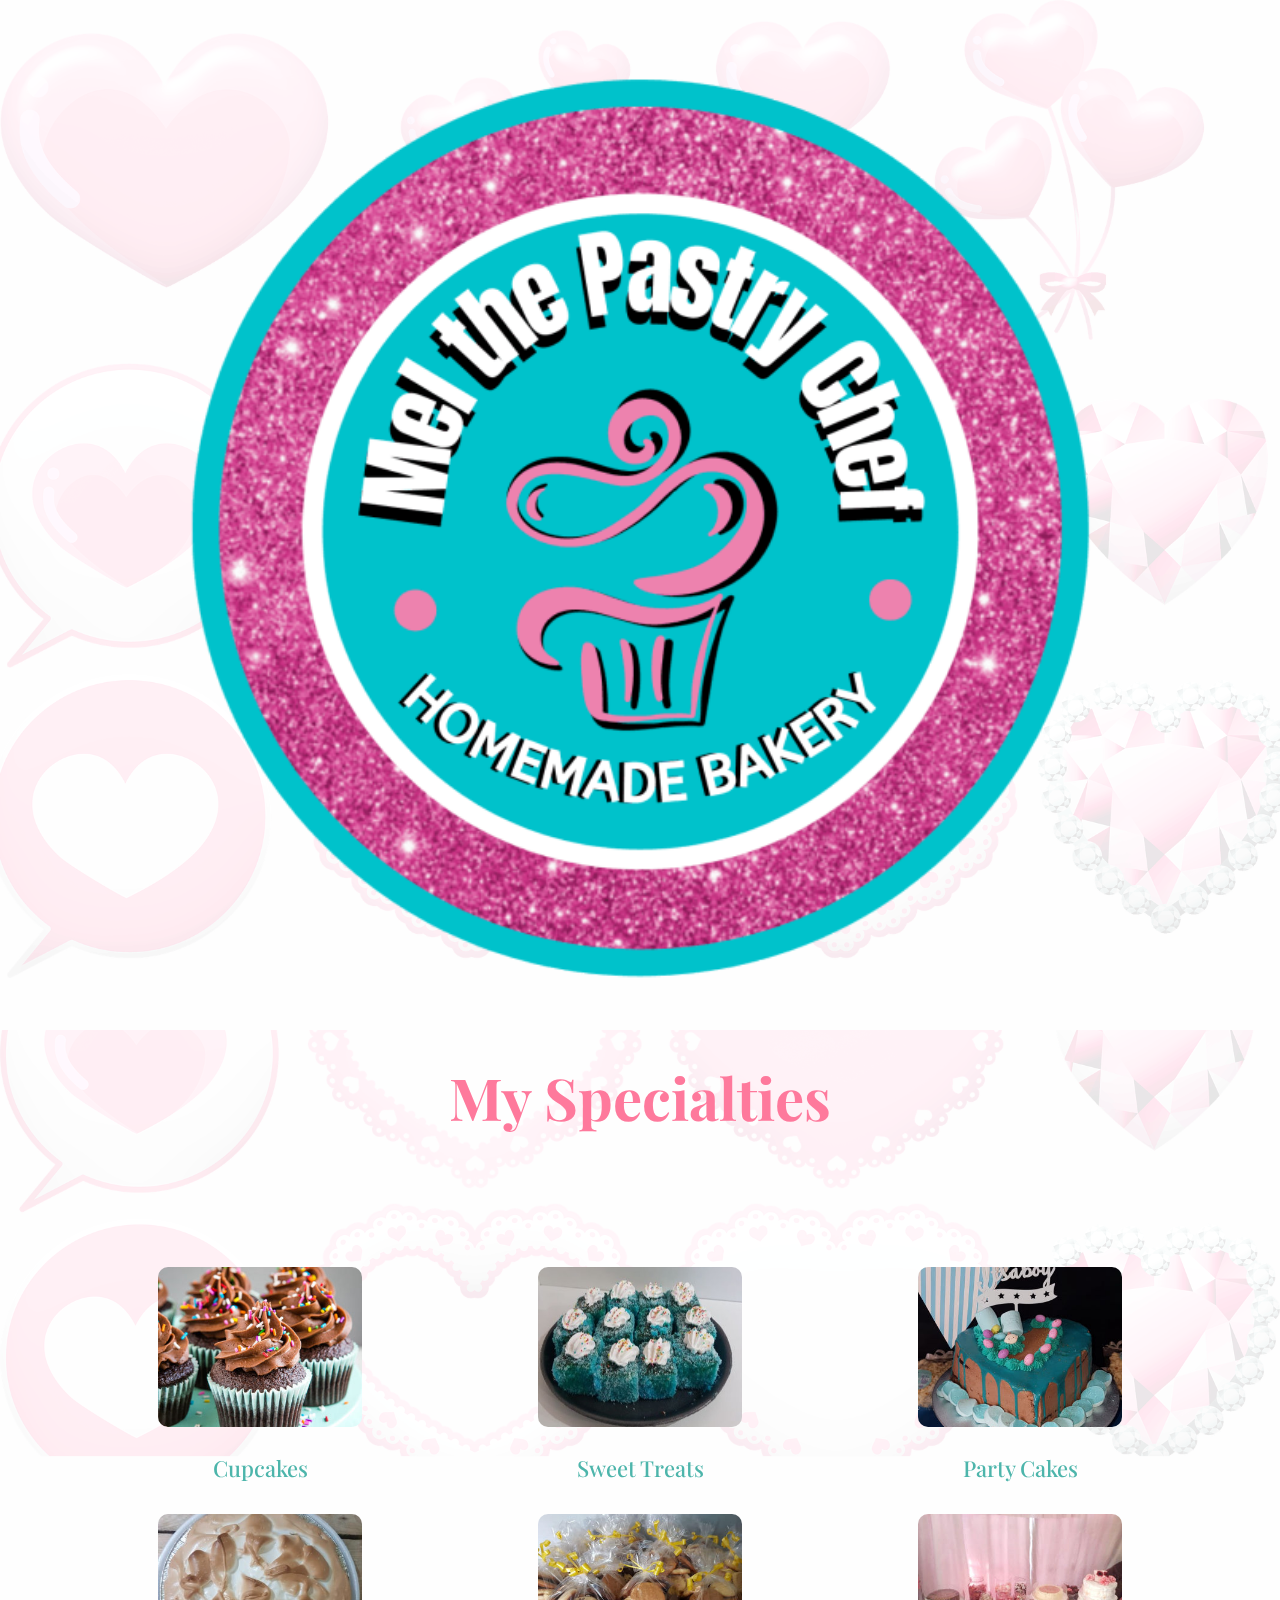
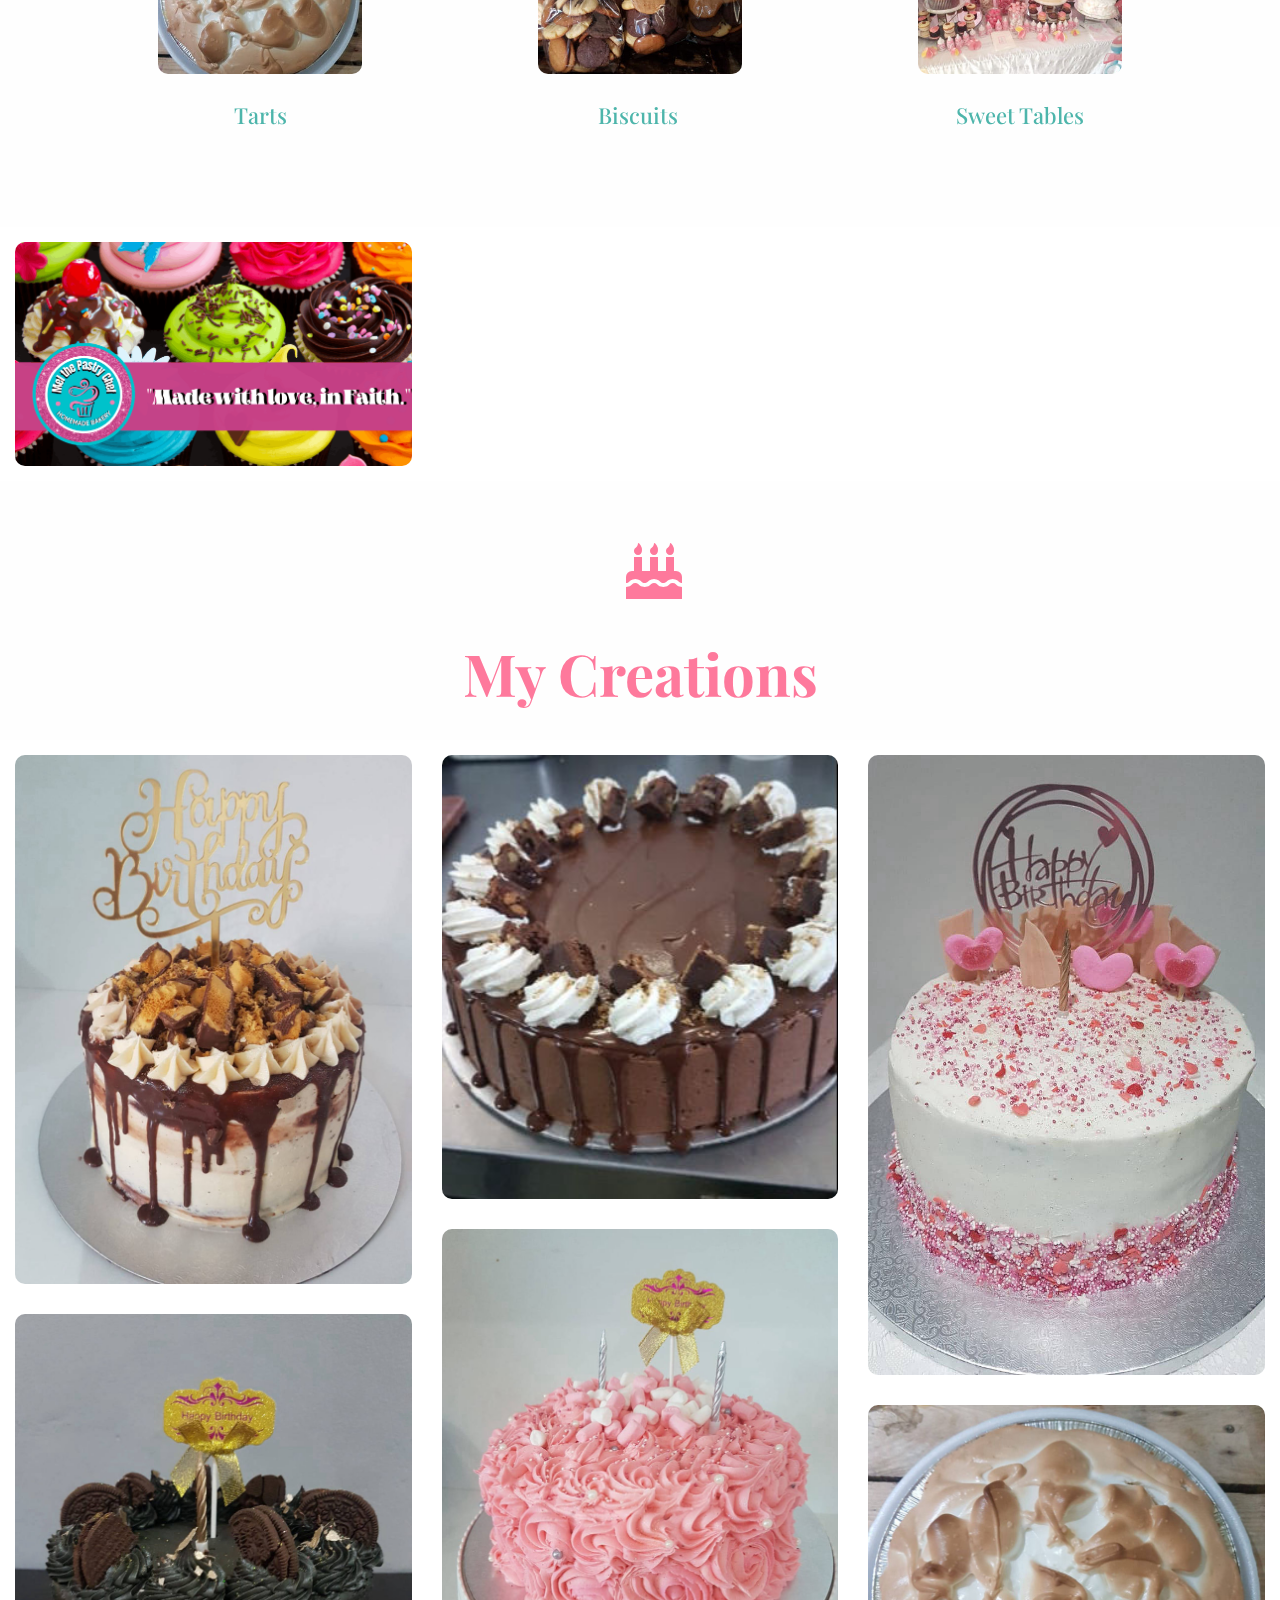
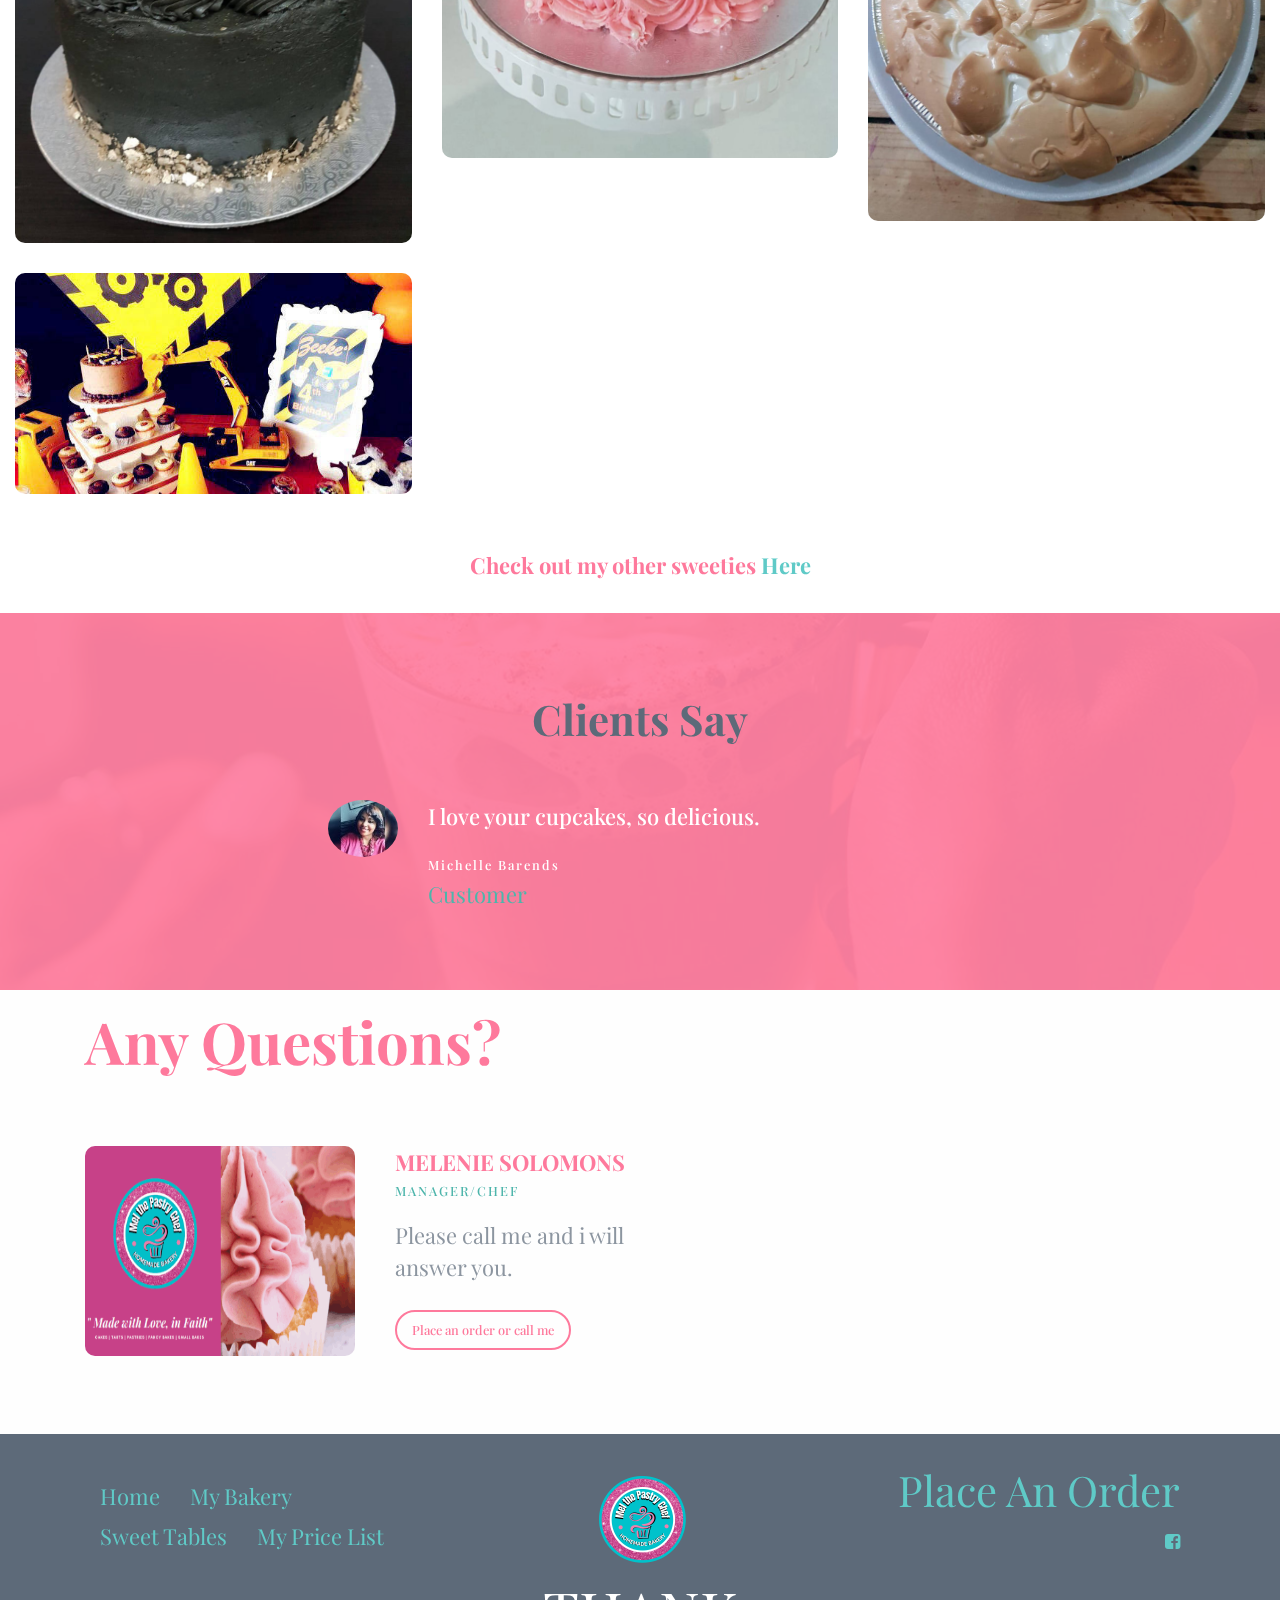
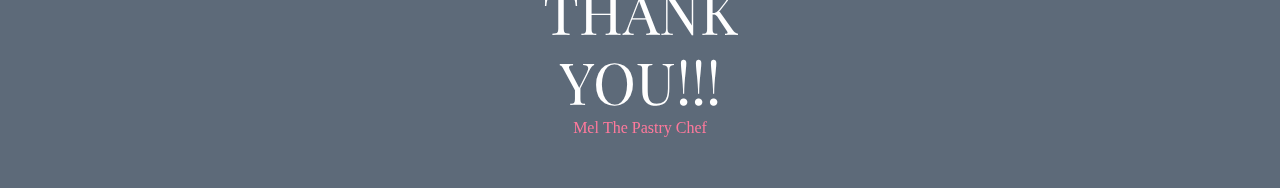
==== index.html @ 7ea0cb0a "Update" ====
<!DOCTYPE html>
<html  >
<head>
  
  <meta charset="UTF-8">
  <meta http-equiv="X-UA-Compatible" content="IE=edge">
  
  <meta name="viewport" content="width=device-width, initial-scale=1, minimum-scale=1">
  <link rel="shortcut icon" href="assets/images/mels-logo-transparent-128x128.png" type="image/x-icon">
  <meta name="description" content="">
  
  
  <title>Home</title>
  <link rel="stylesheet" href="assets/web/assets/mobirise-icons/mobirise-icons.css">
  <link rel="stylesheet" href="assets/font-awesome/css/font-awesome.css">
  <link rel="stylesheet" href="assets/tether/tether.min.css">
  <link rel="stylesheet" href="assets/bootstrap/css/bootstrap.min.css">
  <link rel="stylesheet" href="assets/bootstrap/css/bootstrap-grid.min.css">
  <link rel="stylesheet" href="assets/bootstrap/css/bootstrap-reboot.min.css">
  <link rel="stylesheet" href="assets/theme/css/style.css">
  <link rel="stylesheet" href="assets/gallery/style.css">
  <link rel="preload" as="style" href="assets/mobirise/css/mbr-additional.css"><link rel="stylesheet" href="assets/mobirise/css/mbr-additional.css" type="text/css">
  
  
  
  

</head>
<body>
  
  <section class="header5 cid-s9r1xsQvLA mbr-parallax-background" id="header5-4p">

    

    <div class="mbr-overlay" style="opacity: 0.9; background-color: rgb(255, 255, 255);">
    </div>

    <div class="container">
        <div class="row justify-content-center">
            <div class="col-lg-8 text-center">
                
                
            </div>
            <div class="col-lg-10 block__image">
                <img src="assets/images/mels-logo-transparent-2-578x578.png" alt="" title="">
            </div>
            
            
            
        </div>  
    </div>
                   
</section>

<section class="header8 cid-snheJAUJKy mbr-parallax-background" id="header8-6t">

    

    <div class="mbr-overlay" style="opacity: 0.9; background-color: rgb(255, 255, 255);">
    </div>

    <div class="container">
        <div class="row justify-content-center">
            <div class="col-lg-9 text-center">
                <h1 class="mbr-section-title mbr-bold mbr-fonts-style display-2">My Specialties</h1>
            </div>
            <div class="col-lg-9 text-center">
                
                
            </div>
        </div>
        <div class="row justify-content-center text-md-left bottom__block">
            
            
            
        <div class="col-md-4 d-flex flex-column bottom__card">
                
                <div class="image col-lg-8 col-8">
                        <img src="assets/images/img-20200805-wa0059-340x340.jpg" alt="" title="">
                </div>
                    
                <p class="mbr-text mx-auto mbr-fonts-style display-7">Cupcakes</p>
            </div><div class="col-md-4 d-flex flex-column bottom__card">
                
                <div class="image col-lg-8 col-8">
                        <img src="assets/images/img-20201028-wa0041-340x453.jpeg" alt="" title="">
                </div>
                    
                <p class="mbr-text mx-auto mbr-fonts-style display-7">Sweet Treats</p>
            </div><div class="col-md-4 d-flex flex-column bottom__card">
                
                <div class="image col-lg-8 col-8">
                        <img src="assets/images/img-20200817-wa0116-340x604.jpg" alt="" title="">
                </div>
                    
                <p class="mbr-text mx-auto mbr-fonts-style display-7">Party Cakes</p>
            </div><div class="col-md-4 d-flex flex-column bottom__card">
                
                <div class="image col-lg-8 col-8">
                        <img src="assets/images/img-20201028-wa0042-340x396.jpeg" alt="" title="">
                </div>
                    
                <p class="mbr-text mx-auto mbr-fonts-style display-7">Tarts</p>
            </div><div class="col-md-4 d-flex flex-column bottom__card">
                
                <div class="image col-lg-8 col-8">
                        <img src="assets/images/img-20200824-wa0085-2-340x340.jpg" alt="" title="">
                </div>
                    
                <p class="mbr-text mx-auto mbr-fonts-style display-7">Biscuits&nbsp;</p>
            </div><div class="col-md-4 d-flex flex-column bottom__card">
                
                <div class="image col-lg-8 col-8">
                        <img src="assets/images/20201018-205557-340x255.jpg" alt="" title="">
                </div>
                    
                <p class="mbr-text mx-auto mbr-fonts-style display-7">Sweet Tables</p>
            </div></div>
        
    </div> 
</section>

<section class="gallery1 mbr-gallery mbr-slider-carousel cid-snheTDNFhy" id="gallery1-6u">

    

    <div>
        <div><!-- Filter --><!-- Gallery --><div class="mbr-gallery-row"><div class="mbr-gallery-layout-default"><div><div><div class="mbr-gallery-item mbr-gallery-item--p4" data-video-url="false" data-tags="Awesome"><div href="#lb-gallery1-6u" data-slide-to="0" data-toggle="modal"><img src="assets/images/facebook-cover-page-2000x1127-800x451.png" alt="" title=""><span class="icon-focus"></span></div></div></div></div><div class="clearfix"></div></div></div><!-- Lightbox --><div data-app-prevent-settings="" class="mbr-slider modal fade carousel slide" tabindex="-1" data-keyboard="true" data-interval="false" id="lb-gallery1-6u"><div class="modal-dialog"><div class="modal-content"><div class="modal-body"><div class="carousel-inner"><div class="carousel-item active"><img src="assets/images/facebook-cover-page-2000x1127.png" alt="" title=""></div></div><a class="carousel-control carousel-control-prev" role="button" data-slide="prev" href="#lb-gallery1-6u"><span class="mbri-left mbr-iconfont" aria-hidden="true"></span><span class="sr-only">Previous</span></a><a class="carousel-control carousel-control-next" role="button" data-slide="next" href="#lb-gallery1-6u"><span class="mbri-right mbr-iconfont" aria-hidden="true"></span><span class="sr-only">Next</span></a><a class="close" href="#" role="button" data-dismiss="modal"><span class="sr-only">Close</span></a></div></div></div></div></div>
    </div>

</section>

<section class="content8 cid-rNOYpvxNPG mbr-parallax-background" id="content8-a">

    

    <div class="mbr-overlay" style="opacity: 0.9; background-color: rgb(255, 255, 255);">
    </div>

    <div class="container">
        <div class="row justify-content-center text-center">
           <div class="col-xl-7 col-lg-8 col-md-10 icons">
                  
                  
                  
              <span class="mbr-iconfont fa-birthday-cake fa" style="font-size: 56px; color: rgb(254, 121, 156); fill: rgb(254, 121, 156);"></span></div>
            <div class="col-xl-7 col-lg-8 col-md-10">
               <h2 class="mbr-section-title mbr-bold mbr-fonts-style display-2">My Creations</h2>
            </div>
            <div class="col-xl-7 col-lg-8 col-md-9 col-sm-10">
               
               </div>
            </div>
            </div>
</section>

<section class="gallery1 mbr-gallery mbr-slider-carousel cid-snhh8d9KJE" id="gallery1-6w">

    

    <div>
        <div><!-- Filter --><!-- Gallery --><div class="mbr-gallery-row"><div class="mbr-gallery-layout-default"><div><div><div class="mbr-gallery-item mbr-gallery-item--p4" data-video-url="false" data-tags="Awesome"><div href="#lb-gallery1-6w" data-slide-to="0" data-toggle="modal"><img src="assets/images/img-20201028-wa0005-960x1280-800x1067.jpg" alt="" title=""><span class="icon-focus"></span></div></div><div class="mbr-gallery-item mbr-gallery-item--p4" data-video-url="false" data-tags="Creative"><div href="#lb-gallery1-6w" data-slide-to="1" data-toggle="modal"><img src="assets/images/img-20200805-wa0064-325x578-325x364.jpeg" alt="" title=""><span class="icon-focus"></span></div></div><div class="mbr-gallery-item mbr-gallery-item--p4" data-video-url="false" data-tags="Animated"><div href="#lb-gallery1-6w" data-slide-to="2" data-toggle="modal"><img src="assets/images/20200902-151221-720x1126-720x1126.jpg" alt="" title=""><span class="icon-focus"></span></div></div><div class="mbr-gallery-item mbr-gallery-item--p4" data-video-url="false" data-tags="Awesome"><div href="#lb-gallery1-6w" data-slide-to="3" data-toggle="modal"><img src="assets/images/psx-20200916-90044-960x1280-800x1067.jpg" alt="" title=""><span class="icon-focus"></span></div></div><div class="mbr-gallery-item mbr-gallery-item--p4" data-video-url="false" data-tags="Awesome"><div href="#lb-gallery1-6w" data-slide-to="4" data-toggle="modal"><img src="assets/images/img-20201018-wa0017-960x1280-800x1067.jpg" alt="" title=""><span class="icon-focus"></span></div></div><div class="mbr-gallery-item mbr-gallery-item--p4" data-video-url="false" data-tags="Responsive"><div href="#lb-gallery1-6w" data-slide-to="5" data-toggle="modal"><img src="assets/images/img-20201028-wa0042-1-1098x1280-800x839.jpeg" alt="" title=""><span class="icon-focus"></span></div></div><div class="mbr-gallery-item mbr-gallery-item--p4" data-video-url="false" data-tags="Animated"><div href="#lb-gallery1-6w" data-slide-to="6" data-toggle="modal"><img src="assets/images/20201018-220717-540x302-540x302.jpg" alt="" title=""><span class="icon-focus"></span></div></div></div></div><div class="clearfix"></div></div></div><!-- Lightbox --><div data-app-prevent-settings="" class="mbr-slider modal fade carousel slide" tabindex="-1" data-keyboard="true" data-interval="false" id="lb-gallery1-6w"><div class="modal-dialog"><div class="modal-content"><div class="modal-body"><div class="carousel-inner"><div class="carousel-item active"><img src="assets/images/img-20201028-wa0005-960x1280.jpg" alt="" title=""></div><div class="carousel-item"><img src="assets/images/img-20200805-wa0064-325x578.jpeg" alt="" title=""></div><div class="carousel-item"><img src="assets/images/20200902-151221-720x1126.jpg" alt="" title=""></div><div class="carousel-item"><img src="assets/images/psx-20200916-90044-960x1280.jpg" alt="" title=""></div><div class="carousel-item"><img src="assets/images/img-20201018-wa0017-960x1280.jpg" alt="" title=""></div><div class="carousel-item"><img src="assets/images/img-20201028-wa0042-1-1098x1280.jpeg" alt="" title=""></div><div class="carousel-item"><img src="assets/images/20201018-220717-540x302.jpg" alt="" title=""></div></div><a class="carousel-control carousel-control-prev" role="button" data-slide="prev" href="#lb-gallery1-6w"><span class="mbri-left mbr-iconfont" aria-hidden="true"></span><span class="sr-only">Previous</span></a><a class="carousel-control carousel-control-next" role="button" data-slide="next" href="#lb-gallery1-6w"><span class="mbri-right mbr-iconfont" aria-hidden="true"></span><span class="sr-only">Next</span></a><a class="close" href="#" role="button" data-dismiss="modal"><span class="sr-only">Close</span></a></div></div></div></div></div>
    </div>

</section>

<section class="content8 cid-s6PuOpYu14" id="content8-1a">

    

    

    <div class="container">
        <div class="row justify-content-center text-center">
           
            <div class="col-xl-7 col-lg-8 col-md-10">
               <h2 class="mbr-section-title mbr-bold mbr-fonts-style display-7">Check out my other sweeties <a href="andromo://website_1611753900_9abc72b048" class="text-primary"><strong>Here</strong></a></h2>
            </div>
            <div class="col-xl-7 col-lg-8 col-md-9 col-sm-10">
               
               </div>
            </div>
            </div>
</section>

<section class="testimonial1 cid-rNPdInuBLE" id="testimonials1-g">

    

    <div class="mbr-overlay" style="opacity: 0.9; background-color: rgb(254, 121, 156);">
    </div>
    <div class="container">
        <div class="row justify-content-center">
            <div class="col-xl-10 text-center">
                <h2 class="mbr-section-title mbr-bold mbr-fonts-style display-5">Clients Say</h2>
                </div>
                <div class="col-lg-10 col-sm-10">
                <div class="row justify-content-center text-center">        
                        <div class="col-xl-1"></div>
                        <div class="image col-lg-1">
                            <img src="assets/images/56314687-10210676936118101-1839309784482840576-o-2-140x140.jpeg" alt="" title="">
                        </div>
                        <div class="content__block text-lg-left col-md-10 col-lg-8 col-sm-10">
                            <p class="mbr-text mbr-fonts-style display-7">I love your cupcakes, so delicious.</p>
                            <p class="signature ls2fw500 mbr-fonts-style display-4">Michelle Barends</p>
                            <p class="company mbr-fonts-style display-7">Customer</p>
                        </div>
                        
                    
                        
                        
                        
                        
                    
                        
                           
                    
                    </div>
                </div>
            </div>
        </div>
</section>

<section class="shop5 cid-s69Mf3nE10 mbr-parallax-background" id="shop5-e">

    

    <div class="mbr-overlay" style="opacity: 0.9; background-color: rgb(255, 255, 255);">
    </div>

    <div class="container">
       <h2 class="mbr-section-title mbr-bold mbr-fonts-style display-2">Any Questions?</h2>
        <div class="row align-items-start align-items-lg-stretch wrapper__products">
            
            <div class="col-xl-6 col-lg-10 col-md-6 col-12 d-lg-flex align-items-stretch block__product">
                <div class="image align-self-start">
                     <a href="index.html"><img src="assets/images/chrome-bjos2vfiq0-400x236.png" alt="" title=""></a>
                </div>
                <div class="block__content">
                    <p class="title__block mbr-fonts-style display-7">MELENIE SOLOMONS</p>
                    <p class="price__block mbr-medium mbr-fonts-style display-4">MANAGER/CHEF</p>
               <p class="mbr-text mbr-fonts-style display-7">Please call me and i will answer you. </p>
                 <div class="mbr-section-btn"><a class="btn btn-sm btn-secondary-outline display-4" href="andromo://htmlarchive_1611753900_795aa8c43f">Place an order or call me</a></div>
                </div>
               </div></div>
        </div>
</section>

<section class="footer1 cid-snhlh0oEA9" id="footer1-7a">

    

    

    <div class="container">
        <div class="row justify-content-between align-items-center wrapper">
            <div class="col-lg-4 col-sm-6 text-sm-right text-lg-left order-1 order-lg-0">
                <ul class="foot__menu justify-content-center justify-content-sm-start">
                    
                    
                    
                <li class="menu__items mbr-fonts-style display-7"><a href="andromo://website_1611753900_e63d7b6ba2" class="text-primary">Home</a></li><li class="menu__items mbr-fonts-style display-7"><a href="andromo://website_1611753900_9abc72b048" class="text-primary">My Bakery</a></li><li class="menu__items mbr-fonts-style display-7"><a href="andromo://website_1611753900_d4e80dd1b2" class="text-primary">Sweet Tables</a></li><li class="menu__items mbr-fonts-style display-7"><a href="andromo://website_1611753900_255be18b83" class="text-primary">My Price List</a></li></ul>
            </div>
            <div class="mb-lg-0 col-lg-auto order-0 text-center brand">
               
                 <a href="index.html"><img class="logo__image" src="assets/images/mels-logo-transparent-200x200.png" alt="" title=""></a>
            </div>
            <div class="col-lg-4 col-sm-6 text-center text-sm-left text-lg-right order-2 order-lg-0">
                  <p class="menu__items mbr-fonts-style display-5"><a href="andromo://htmlarchive_1611753900_795aa8c43f" class="text-primary">Place An Order</a><a href="page1.html"><br></a></p>
                <div class="social">
                    
                    
                    
                <a href="andromo://facebook_1611753900_1b559fe501"><span class="mbr-iconfont fa-facebook-square fa" style=""></span></a></div>
            </div>
        </div>
        <div class="row justify-content-center">
            <div class="col-xl-4 col-lg-5 col-md-6 col-sm-8 text-center privacy ">
               <p class="mbr-text mbr-fonts-style display-2">THANK YOU!!!</p><p><a href="index.html"></a><strong><a href="andromo://about_1611753900_6a3b22f623" class="text-secondary text-primary">Mel&nbsp;The Pastry Chef</a></strong></p><p></p>
            </div>
        </div>
                
       </div>
</section>


<script src="assets/web/assets/jquery/jquery.min.js"></script>
  <script src="assets/popper/popper.min.js"></script>
  <script src="assets/tether/tether.min.js"></script>
  <script src="assets/bootstrap/js/bootstrap.min.js"></script>
  <script src="assets/smoothscroll/smooth-scroll.js"></script>
  <script src="assets/parallax/jarallax.min.js"></script>
  <script src="assets/playervimeo/vimeo_player.js"></script>
  <script src="assets/masonry/masonry.pkgd.min.js"></script>
  <script src="assets/imagesloaded/imagesloaded.pkgd.min.js"></script>
  <script src="assets/bootstrapcarouselswipe/bootstrap-carousel-swipe.js"></script>
  <script src="assets/vimeoplayer/jquery.mb.vimeo_player.js"></script>
  <script src="assets/mbr-switch-arrow/mbr-switch-arrow.js"></script>
  <script src="assets/theme/js/script.js"></script>
  <script src="assets/gallery/player.min.js"></script>
  <script src="assets/gallery/script.js"></script>
  <script src="assets/slidervideo/script.js"></script>
  
  
  

</body>
</html>
---- assets/web/assets/mobirise-icons/mobirise-icons.css ----
@font-face {
  font-family: 'MobiriseIcons';
  src:  url('mobirise-icons.eot?spat4u');
  src:  url('mobirise-icons.eot?spat4u#iefix') format('embedded-opentype'),
    url('mobirise-icons.ttf?spat4u') format('truetype'),
    url('mobirise-icons.woff?spat4u') format('woff'),
    url('mobirise-icons.svg?spat4u#MobiriseIcons') format('svg');
  font-weight: normal;
  font-style: normal;
  font-display: swap;
}

[class^="mbri-"], [class*=" mbri-"] {
  /* use !important to prevent issues with browser extensions that change fonts */
  font-family: MobiriseIcons !important;
  speak: none;
  font-style: normal;
  font-weight: normal;
  font-variant: normal;
  text-transform: none;
  line-height: 1;

  /* Better Font Rendering =========== */
  -webkit-font-smoothing: antialiased;
  -moz-osx-font-smoothing: grayscale;
}

.mbri-add-submenu:before {
  content: "\e900";
}
.mbri-alert:before {
  content: "\e901";
}
.mbri-align-center:before {
  content: "\e902";
}
.mbri-align-justify:before {
  content: "\e903";
}
.mbri-align-left:before {
  content: "\e904";
}
.mbri-align-right:before {
  content: "\e905";
}
.mbri-android:before {
  content: "\e906";
}
.mbri-apple:before {
  content: "\e907";
}
.mbri-arrow-down:before {
  content: "\e908";
}
.mbri-arrow-next:before {
  content: "\e909";
}
.mbri-arrow-prev:before {
  content: "\e90a";
}
.mbri-arrow-up:before {
  content: "\e90b";
}
.mbri-bold:before {
  content: "\e90c";
}
.mbri-bookmark:before {
  content: "\e90d";
}
.mbri-bootstrap:before {
  content: "\e90e";
}
.mbri-briefcase:before {
  content: "\e90f";
}
.mbri-browse:before {
  content: "\e910";
}
.mbri-bulleted-list:before {
  content: "\e911";
}
.mbri-calendar:before {
  content: "\e912";
}
.mbri-camera:before {
  content: "\e913";
}
.mbri-cart-add:before {
  content: "\e914";
}
.mbri-cart-full:before {
  content: "\e915";
}
.mbri-cash:before {
  content: "\e916";
}
.mbri-change-style:before {
  content: "\e917";
}
.mbri-chat:before {
  content: "\e918";
}
.mbri-clock:before {
  content: "\e919";
}
.mbri-close:before {
  content: "\e91a";
}
.mbri-cloud:before {
  content: "\e91b";
}
.mbri-code:before {
  content: "\e91c";
}
.mbri-contact-form:before {
  content: "\e91d";
}
.mbri-credit-card:before {
  content: "\e91e";
}
.mbri-cursor-click:before {
  content: "\e91f";
}
.mbri-cust-feedback:before {
  content: "\e920";
}
.mbri-database:before {
  content: "\e921";
}
.mbri-delivery:before {
  content: "\e922";
}
.mbri-desktop:before {
  content: "\e923";
}
.mbri-devices:before {
  content: "\e924";
}
.mbri-down:before {
  content: "\e925";
}
.mbri-download:before {
  content: "\e989";
}
.mbri-drag-n-drop:before {
  content: "\e927";
}
.mbri-drag-n-drop2:before {
  content: "\e928";
}
.mbri-edit:before {
  content: "\e929";
}
.mbri-edit2:before {
  content: "\e92a";
}
.mbri-error:before {
  content: "\e92b";
}
.mbri-extension:before {
  content: "\e92c";
}
.mbri-features:before {
  content: "\e92d";
}
.mbri-file:before {
  content: "\e92e";
}
.mbri-flag:before {
  content: "\e92f";
}
.mbri-folder:before {
  content: "\e930";
}
.mbri-gift:before {
  content: "\e931";
}
.mbri-github:before {
  content: "\e932";
}
.mbri-globe:before {
  content: "\e933";
}
.mbri-globe-2:before {
  content: "\e934";
}
.mbri-growing-chart:before {
  content: "\e935";
}
.mbri-hearth:before {
  content: "\e936";
}
.mbri-help:before {
  content: "\e937";
}
.mbri-home:before {
  content: "\e938";
}
.mbri-hot-cup:before {
  content: "\e939";
}
.mbri-idea:before {
  content: "\e93a";
}
.mbri-image-gallery:before {
  content: "\e93b";
}
.mbri-image-slider:before {
  content: "\e93c";
}
.mbri-info:before {
  content: "\e93d";
}
.mbri-italic:before {
  content: "\e93e";
}
.mbri-key:before {
  content: "\e93f";
}
.mbri-laptop:before {
  content: "\e940";
}
.mbri-layers:before {
  content: "\e941";
}
.mbri-left-right:before {
  content: "\e942";
}
.mbri-left:before {
  content: "\e943";
}
.mbri-letter:before {
  content: "\e944";
}
.mbri-like:before {
  content: "\e945";
}
.mbri-link:before {
  content: "\e946";
}
.mbri-lock:before {
  content: "\e947";
}
.mbri-login:before {
  content: "\e948";
}
.mbri-logout:before {
  content: "\e949";
}
.mbri-magic-stick:before {
  content: "\e94a";
}
.mbri-map-pin:before {
  content: "\e94b";
}
.mbri-menu:before {
  content: "\e94c";
}
.mbri-mobile:before {
  content: "\e94d";
}
.mbri-mobile2:before {
  content: "\e94e";
}
.mbri-mobirise:before {
  content: "\e94f";
}
.mbri-more-horizontal:before {
  content: "\e950";
}
.mbri-more-vertical:before {
  content: "\e951";
}
.mbri-music:before {
  content: "\e952";
}
.mbri-new-file:before {
  content: "\e953";
}
.mbri-numbered-list:before {
  content: "\e954";
}
.mbri-opened-folder:before {
  content: "\e955";
}
.mbri-pages:before {
  content: "\e956";
}
.mbri-paper-plane:before {
  content: "\e957";
}
.mbri-paperclip:before {
  content: "\e958";
}
.mbri-photo:before {
  content: "\e959";
}
.mbri-photos:before {
  content: "\e95a";
}
.mbri-pin:before {
  content: "\e95b";
}
.mbri-play:before {
  content: "\e95c";
}
.mbri-plus:before {
  content: "\e95d";
}
.mbri-preview:before {
  content: "\e95e";
}
.mbri-print:before {
  content: "\e95f";
}
.mbri-protect:before {
  content: "\e960";
}
.mbri-question:before {
  content: "\e961";
}
.mbri-quote-left:before {
  content: "\e962";
}
.mbri-quote-right:before {
  content: "\e963";
}
.mbri-refresh:before {
  content: "\e964";
}
.mbri-responsive:before {
  content: "\e965";
}
.mbri-right:before {
  content: "\e966";
}
.mbri-rocket:before {
  content: "\e967";
}
.mbri-sad-face:before {
  content: "\e968";
}
.mbri-sale:before {
  content: "\e969";
}
.mbri-save:before {
  content: "\e96a";
}
.mbri-search:before {
  content: "\e96b";
}
.mbri-setting:before {
  content: "\e96c";
}
.mbri-setting2:before {
  content: "\e96d";
}
.mbri-setting3:before {
  content: "\e96e";
}
.mbri-share:before {
  content: "\e96f";
}
.mbri-shopping-bag:before {
  content: "\e970";
}
.mbri-shopping-basket:before {
  content: "\e971";
}
.mbri-shopping-cart:before {
  content: "\e972";
}
.mbri-sites:before {
  content: "\e973";
}
.mbri-smile-face:before {
  content: "\e974";
}
.mbri-speed:before {
  content: "\e975";
}
.mbri-star:before {
  content: "\e976";
}
.mbri-success:before {
  content: "\e977";
}
.mbri-sun:before {
  content: "\e978";
}
.mbri-sun2:before {
  content: "\e979";
}
.mbri-tablet:before {
  content: "\e97a";
}
.mbri-tablet-vertical:before {
  content: "\e97b";
}
.mbri-target:before {
  content: "\e97c";
}
.mbri-timer:before {
  content: "\e97d";
}
.mbri-to-ftp:before {
  content: "\e97e";
}
.mbri-to-local-drive:before {
  content: "\e97f";
}
.mbri-touch-swipe:before {
  content: "\e980";
}
.mbri-touch:before {
  content: "\e981";
}
.mbri-trash:before {
  content: "\e982";
}
.mbri-underline:before {
  content: "\e983";
}
.mbri-unlink:before {
  content: "\e984";
}
.mbri-unlock:before {
  content: "\e985";
}
.mbri-up-down:before {
  content: "\e986";
}
.mbri-up:before {
  content: "\e987";
}
.mbri-update:before {
  content: "\e988";
}
.mbri-upload:before {
 content: "\e926"; 
}
.mbri-user:before {
  content: "\e98a";
}
.mbri-user2:before {
  content: "\e98b";
}
.mbri-users:before {
  content: "\e98c";
}
.mbri-video:before {
  content: "\e98d";
}
.mbri-video-play:before {
  content: "\e98e";
}
.mbri-watch:before {
  content: "\e98f";
}
.mbri-website-theme:before {
  content: "\e990";
}
.mbri-wifi:before {
  content: "\e991";
}
.mbri-windows:before {
  content: "\e992";
}
.mbri-zoom-out:before {
  content: "\e993";
}
.mbri-redo:before {
  content: "\e994";
}
.mbri-undo:before {
  content: "\e995";
}
---- assets/theme/css/style.css ----
/*!
 * Mobirise v4 theme (https://mobirise.com/)
 * Copyright 2017 Mobirise
 */
section {
  background-color: #eeeeee; }

section,
.container,
.container-fluid {
  position: relative;
  word-wrap: break-word; }

.form-control:focus {
  box-shadow: none; }

:focus {
  outline: none; }

@media (min-width: 992px) {
  .container-fluid {
    padding-left: 3rem !important;
    padding-right: 3rem !important; } }

@media (max-width: 992px) {
  .md-pb {
    padding-bottom: 2rem !important; } }
a {
  transition: color 0.25s; }

a.mbr-iconfont:hover {
  text-decoration: none; }

.article .lead p,
.article .lead ul,
.article .lead ol,
.article .lead pre,
.article .lead blockquote {
  margin-bottom: 0; }

a {
  font-style: normal;
  font-weight: 400;
  cursor: pointer; }
  a, a:hover {
    text-decoration: none; }

figure {
  margin-bottom: 0; }

body {
  color: #202020;
  font-weight: 400; }

h1,
h2,
h3,
h4,
h5,
h6,
.h1,
.h2,
.h3,
.h4,
.h5,
.h6,
.display-1,
.display-2,
.display-3,
.display-4 {
  line-height: 1;
  word-break: break-word;
  word-wrap: break-word; }

b,
strong {
  font-weight: bold; }

blockquote {
  padding: 10px 0 10px 20px;
  position: relative;
  border-left: 2px solid;
  border-color: #202020; }

input:-webkit-autofill, input:-webkit-autofill:hover, input:-webkit-autofill:focus, input:-webkit-autofill:active {
  transition-delay: 9999s;
  transition-property: background-color, color; }

textarea[type="hidden"] {
  display: none; }

body {
  position: relative; }

section {
  background-position: 50% 50%;
  background-repeat: no-repeat;
  background-size: cover;
  overflow: hidden; }
  section .mbr-background-video,
  section .mbr-background-video-preview {
    position: absolute;
    bottom: 0;
    left: 0;
    right: 0;
    top: 0; }

.hidden {
  visibility: hidden; }

.mbr-z-index20 {
  z-index: 20; }

/*! Base colors */
.mbr-white {
  color: #ffffff; }

.mbr-black {
  color: #343434; }

.mbr-bg-white {
  background-color: #ffffff; }

.mbr-bg-black {
  background-color: #000000; }

/*! Text-aligns */
.align-left {
  text-align: left; }

.align-center {
  text-align: center; }

.align-right {
  text-align: right; }

@media (max-width: 767px) {
  .align-left,
  .align-center,
  .align-right,
  .mbr-section-btn,
  .mbr-section-title {
    text-align: center; } }
/*! Font-weight  */
.mbr-light {
  font-weight: 300 !important; }

.mbr-regular {
  font-weight: 400 !important; }

.mbr-medium {
  font-weight: 500 !important; }

.mbr-bold {
  font-weight: 700 !important; }

/*! Media  */
.media-size-item {
  -webkit-flex: 1 1 auto;
  -moz-flex: 1 1 auto;
  -ms-flex: 1 1 auto;
  -o-flex: 1 1 auto;
  flex: 1 1 auto; }

.media-content {
  -webkit-flex-basis: 100%;
  flex-basis: 100%; }

.media-container-row {
  display: -ms-flexbox;
  display: -webkit-flex;
  display: flex;
  -webkit-flex-direction: row;
  -ms-flex-direction: row;
  flex-direction: row;
  -webkit-flex-wrap: wrap;
  -ms-flex-wrap: wrap;
  flex-wrap: wrap;
  -webkit-justify-content: center;
  -ms-flex-pack: center;
  justify-content: center;
  -webkit-align-content: center;
  -ms-flex-line-pack: center;
  align-content: center;
  -webkit-align-items: flex-start;
  -ms-flex-align: flex-start;
  align-items: flex-start; }
  .media-container-row .media-size-item {
    width: 400px; }

.media-container-column {
  display: -ms-flexbox;
  display: -webkit-flex;
  display: flex;
  -webkit-flex-direction: column;
  -ms-flex-direction: column;
  flex-direction: column;
  -webkit-flex-wrap: wrap;
  -ms-flex-wrap: wrap;
  flex-wrap: wrap;
  -webkit-justify-content: center;
  -ms-flex-pack: center;
  justify-content: center;
  -webkit-align-content: center;
  -ms-flex-line-pack: center;
  align-content: center;
  -webkit-align-items: stretch;
  -ms-flex-align: stretch;
  align-items: stretch; }
  .media-container-column > * {
    width: 100%; }

@media (min-width: 992px) {
  .media-container-row {
    -webkit-flex-wrap: nowrap;
    -ms-flex-wrap: nowrap;
    flex-wrap: nowrap; } }
figure {
  overflow: hidden; }

figure[mbr-media-size] {
  transition: width 0.1s; }

.mbr-figure img,
.mbr-figure iframe {
  display: block;
  width: 100%; }

.card {
  background-color: transparent;
  border: none; }

.card-box {
  width: 100%; }

.card-img {
  text-align: center;
  flex-shrink: 0;
  -webkit-flex-shrink: 0; }

.media {
  max-width: 100%;
  margin: 0 auto; }

.mbr-figure {
  -ms-flex-item-align: center;
  -ms-grid-row-align: center;
  -webkit-align-self: center;
  align-self: center; }

.media-container > div {
  max-width: 100%; }

.mbr-figure img,
.card-img img {
  width: 100%; }

@media (max-width: 991px) {
  .media-size-item {
    width: auto !important; }

  .media {
    width: auto; }

  .mbr-figure {
    width: 100% !important; } }
/*! Buttons */
.mbr-section-btn {
  margin-left: -0.8rem;
  margin-right: -0.8rem;
  font-size: 0; }

nav .mbr-section-btn {
  margin-left: 0rem;
  margin-right: 0rem; }

/*! Btn icon margin */
.btn .mbr-iconfont,
.btn.btn-sm .mbr-iconfont {
  cursor: pointer;
  margin-right: -0.5rem;
  padding-left: 10px; }

.btn.btn-md .mbr-iconfont,
.btn.btn-md .mbr-iconfont {
  margin-right: 0.8rem; }

[type="submit"] {
  -webkit-appearance: none; }

/*! Full-screen */
.mbr-fullscreen .mbr-overlay {
  min-height: 100vh; }

.mbr-fullscreen {
  display: flex;
  display: -webkit-flex;
  display: -moz-flex;
  display: -ms-flex;
  display: -o-flex;
  align-items: center;
  -webkit-align-items: center;
  min-height: 100vh;
  padding-top: 3rem;
  padding-bottom: 3rem; }

/*! Map */
.map {
  height: 25rem;
  position: relative; }
  .map iframe {
    width: 100%;
    height: 100%; }

/* Form */
.form-asterisk {
  font-family: initial;
  position: absolute;
  top: -2px;
  font-weight: normal; }

/*! Scroll to top arrow */
.mbr-arrow-up {
  bottom: 25px;
  right: 90px;
  position: fixed;
  text-align: right;
  z-index: 5000;
  color: #ffffff;
  font-size: 32px;
  transform: rotate(180deg);
  -webkit-transform: rotate(180deg); }

.mbr-arrow-up a {
  background: rgba(0, 0, 0, 0.2);
  border-radius: 3px;
  color: #fff;
  display: inline-block;
  height: 50px;
  width: 50px;
  outline-style: none !important;
  position: relative;
  text-decoration: none;
  transition: all 0.3s ease-in-out;
  cursor: pointer;
  text-align: center; }
  .mbr-arrow-up a:hover {
    background-color: rgba(0, 0, 0, 0.4); }
  .mbr-arrow-up a i {
    line-height: 50px; }

.mbr-arrow-up-icon {
  display: block;
  color: #fff; }

.mbr-arrow-up-icon::before {
  content: "\203a";
  display: inline-block;
  font-family: serif;
  font-size: 32px;
  line-height: 1;
  font-style: normal;
  position: relative;
  top: 6px;
  left: -4px;
  -webkit-transform: rotate(-90deg);
  transform: rotate(-90deg); }

/*! Arrow Down */
.mbr-arrow {
  position: absolute;
  bottom: 45px;
  left: 140%;
  width: 60px;
  height: 60px;
  cursor: pointer;
  background-color: rgba(80, 80, 80, 0.5);
  border-radius: 50%;
  -webkit-transform: translateX(-50%);
  transform: translateX(-50%); }
  .mbr-arrow > a {
    display: inline-block;
    text-decoration: none;
    outline-style: none;
    -webkit-animation: arrowdown 1.7s ease-in-out infinite;
    animation: arrowdown 1.7s ease-in-out infinite; }
    .mbr-arrow > a > i {
      position: absolute;
      top: -2px;
      left: 15px;
      font-size: 2rem; }

@keyframes arrowdown {
  0% {
    transform: translateY(0px);
    -webkit-transform: translateY(0px); }
  50% {
    transform: translateY(-5px);
    -webkit-transform: translateY(-5px); }
  100% {
    transform: translateY(0px);
    -webkit-transform: translateY(0px); } }
@-webkit-keyframes arrowdown {
  0% {
    transform: translateY(0px);
    -webkit-transform: translateY(0px); }
  50% {
    transform: translateY(-5px);
    -webkit-transform: translateY(-5px); }
  100% {
    transform: translateY(0px);
    -webkit-transform: translateY(0px); } }
@media (max-width: 500px) {
  .mbr-arrow-up {
    left: 50%;
    right: auto;
    transform: translateX(-50%) rotate(180deg);
    -webkit-transform: translateX(-50%) rotate(180deg); } }
/*Gradients animation*/
@keyframes gradient-animation {
  from {
    background-position: 0% 100%;
    animation-timing-function: ease-in-out; }
  to {
    background-position: 100% 0%;
    animation-timing-function: ease-in-out; } }
@-webkit-keyframes gradient-animation {
  from {
    background-position: 0% 100%;
    animation-timing-function: ease-in-out; }
  to {
    background-position: 100% 0%;
    animation-timing-function: ease-in-out; } }
.bg-gradient {
  background-size: 200% 200%;
  animation: gradient-animation 5s infinite alternate;
  -webkit-animation: gradient-animation 5s infinite alternate; }

@keyframes slidein {
  0% {
    transform: translateX(0%); }
  100% {
    transform: translateX(100%);
    display: none; } }
@keyframes slideout {
  0% {
    width: 0%; }
  100% {
    width: 100%; } }
.menu .navbar-brand {
  display: -webkit-flex; }
  .menu .navbar-brand span {
    display: flex;
    display: -webkit-flex; }
  .menu .navbar-brand .navbar-caption-wrap {
    display: -webkit-flex; }
  .menu .navbar-brand .navbar-logo img {
    display: -webkit-flex; }
@media (min-width: 768px) and (max-width: 1253px) {
  .menu .navbar-toggleable-sm .navbar-nav {
    display: -webkit-box;
    display: -webkit-flex;
    display: -ms-flexbox; } }
@media (max-width: 1253px) {
  .menu .navbar-collapse {
    max-height: 93.5vh; }
    .menu .navbar-collapse.show {
      overflow: auto; } }
@media (min-width: 1254px) {
  .menu .navbar-nav.nav-dropdown {
    display: -webkit-flex; }
  .menu .navbar-toggleable-sm .navbar-collapse {
    display: -webkit-flex !important; }
  .menu .collapsed .navbar-collapse {
    max-height: 93.5vh; }
    .menu .collapsed .navbar-collapse.show {
      overflow: auto; } }
@media (max-width: 767px) {
  .menu .navbar-collapse {
    max-height: 80vh; } }

.navbar {
  display: -webkit-flex;
  flex-wrap: wrap;
  -webkit-flex-wrap: wrap;
  -webkit-align-items: center;
  align-items: center;
  -webkit-justify-content: space-between;
  justify-content: space-between; }

.navbar-collapse {
  -webkit-flex-basis: 100%;
  flex-basis: 100%;
  -webkit-flex-grow: 1;
  flex-grow: 1;
  -webkit-align-items: center;
  align-items: center; }

.nav-dropdown .link {
  margin: 0 15px; }

.nav {
  display: -webkit-flex;
  -webkit-flex-wrap: wrap;
  flex-wrap: wrap; }

.row {
  display: -webkit-flex;
  -webkit-flex-wrap: wrap;
  flex-wrap: wrap; }

.justify-content-center {
  -webkit-justify-content: center;
  justify-content: center; }

.form-inline {
  display: -webkit-flex;
  -webkit-flex-flow: row wrap;
  flex-flow: row wrap;
  -webkit-align-items: center;
  align-items: center; }

.card-wrapper {
  -webkit-flex: 1;
  flex: 1; }

.carousel-control {
  z-index: 10;
  display: -webkit-flex;
  -webkit-align-items: center;
  align-items: center;
  -webkit-justify-content: center;
  justify-content: center; }

.carousel-controls {
  display: -webkit-flex; }

.media {
  display: -webkit-flex; }

.form-group:focus {
  outline: none; }

.jq-selectbox__select {
  padding: 0em 0em;
  position: absolute;
  top: 0;
  left: 0;
  width: 100%;
  padding-top: 15px; }

.jq-selectbox__dropdown {
  position: absolute;
  top: 100%;
  left: 0 !important;
  width: 100% !important; }

.jq-selectbox__trigger-arrow {
  transform: translateY(-50%); }

.jq-selectbox li {
  padding: 1.07em 0.5em; }

input[type="range"] {
  padding-left: 0 !important;
  padding-right: 0 !important; }

.modal-dialog,
.modal-content {
  height: 100%; }

.modal-dialog .carousel-inner {
  height: calc(100vh - 1.75rem); }
  @media (max-width: 575px) {
    .modal-dialog .carousel-inner {
      height: calc(100vh - 1rem); } }

.carousel-item {
  text-align: center; }

.carousel-item img {
  margin: auto; }

.navbar-toggler {
  -webkit-align-self: flex-start;
  -ms-flex-item-align: start;
  align-self: flex-start;
  padding: 0.25rem 0.75rem;
  font-size: 1.25rem;
  line-height: 1;
  background: transparent;
  border: 1px solid transparent;
  -webkit-border-radius: 0.25rem;
  border-radius: 0.25rem; }

.navbar-toggler:focus,
.navbar-toggler:hover {
  text-decoration: none; }

.navbar-toggler-icon {
  display: inline-block;
  width: 1.5em;
  height: 1.5em;
  vertical-align: middle;
  content: "";
  background: no-repeat center center;
  -webkit-background-size: 100% 100%;
  -o-background-size: 100% 100%;
  background-size: 100% 100%; }

.navbar-toggler-left {
  position: absolute;
  left: 1rem; }

.navbar-toggler-right {
  position: absolute;
  right: 1rem; }

@media (max-width: 575px) {
  .navbar-toggleable .navbar-nav .dropdown-menu {
    position: static;
    float: none; }

  .navbar-toggleable > .container {
    padding-right: 0;
    padding-left: 0; } }
@media (min-width: 576px) {
  .navbar-toggleable {
    -webkit-box-orient: horizontal;
    -webkit-box-direction: normal;
    -webkit-flex-direction: row;
    -ms-flex-direction: row;
    flex-direction: row;
    -webkit-flex-wrap: nowrap;
    -ms-flex-wrap: nowrap;
    flex-wrap: nowrap;
    -webkit-box-align: center;
    -webkit-align-items: center;
    -ms-flex-align: center;
    align-items: center; }

  .navbar-toggleable .navbar-nav {
    -webkit-box-orient: horizontal;
    -webkit-box-direction: normal;
    -webkit-flex-direction: row;
    -ms-flex-direction: row;
    flex-direction: row; }

  .navbar-toggleable .navbar-nav .nav-link {
    padding-right: 0.5rem;
    padding-left: 0.5rem; }

  .navbar-toggleable > .container {
    display: -webkit-box;
    display: -webkit-flex;
    display: -ms-flexbox;
    display: flex;
    -webkit-flex-wrap: nowrap;
    -ms-flex-wrap: nowrap;
    flex-wrap: nowrap;
    -webkit-box-align: center;
    -webkit-align-items: center;
    -ms-flex-align: center;
    align-items: center; }

  .navbar-toggleable .navbar-collapse {
    display: -webkit-box !important;
    display: -webkit-flex !important;
    display: -ms-flexbox !important;
    display: flex !important;
    width: 100%; }

  .navbar-toggleable .navbar-toggler {
    display: none; } }
@media (max-width: 767px) {
  .navbar-toggleable-sm .navbar-nav .dropdown-menu {
    position: static;
    float: none; }

  .navbar-toggleable-sm > .container {
    padding-right: 0;
    padding-left: 0; } }
@media (min-width: 768px) {
  .navbar-toggleable-sm {
    -webkit-box-orient: horizontal;
    -webkit-box-direction: normal;
    -webkit-flex-direction: row;
    -ms-flex-direction: row;
    flex-direction: row;
    -webkit-flex-wrap: nowrap;
    -ms-flex-wrap: nowrap;
    flex-wrap: nowrap;
    -webkit-box-align: center;
    -webkit-align-items: center;
    -ms-flex-align: center;
    align-items: center; }

  .navbar-toggleable-sm .navbar-nav {
    -webkit-box-orient: horizontal;
    -webkit-box-direction: normal;
    -webkit-flex-direction: row;
    -ms-flex-direction: row;
    flex-direction: row; }

  .navbar-toggleable-sm .navbar-nav .nav-link {
    padding-right: 0.5rem;
    padding-left: 0.5rem; }

  .navbar-toggleable-sm > .container {
    display: -webkit-box;
    display: -webkit-flex;
    display: -ms-flexbox;
    display: flex;
    -webkit-flex-wrap: nowrap;
    -ms-flex-wrap: nowrap;
    flex-wrap: nowrap;
    -webkit-box-align: center;
    -webkit-align-items: center;
    -ms-flex-align: center;
    align-items: center; }

  .navbar-toggleable-sm .navbar-collapse {
    display: none;
    width: 100%; }

  .navbar-toggleable-sm .navbar-toggler {
    display: none; } }
@media (max-width: 1253px) {
  .navbar-toggleable-md .navbar-nav .dropdown-menu {
    position: static;
    float: none; }

  .navbar-toggleable-md > .container {
    padding-right: 0;
    padding-left: 0; } }
@media (min-width: 1254px) {
  .navbar-toggleable-md {
    -webkit-box-orient: horizontal;
    -webkit-box-direction: normal;
    -webkit-flex-direction: row;
    -ms-flex-direction: row;
    flex-direction: row;
    -webkit-flex-wrap: nowrap;
    -ms-flex-wrap: nowrap;
    flex-wrap: nowrap;
    -webkit-box-align: center;
    -webkit-align-items: center;
    -ms-flex-align: center;
    align-items: center; }

  .navbar-toggleable-md .navbar-nav {
    -webkit-box-orient: horizontal;
    -webkit-box-direction: normal;
    -webkit-flex-direction: row;
    -ms-flex-direction: row;
    flex-direction: row; }

  .navbar-toggleable-md .navbar-nav .nav-link {
    padding-right: 0.5rem;
    padding-left: 0.5rem; }

  .navbar-toggleable-md > .container {
    display: -webkit-box;
    display: -webkit-flex;
    display: -ms-flexbox;
    display: flex;
    -webkit-flex-wrap: nowrap;
    -ms-flex-wrap: nowrap;
    flex-wrap: nowrap;
    -webkit-box-align: center;
    -webkit-align-items: center;
    -ms-flex-align: center;
    align-items: center; }

  .navbar-toggleable-md .navbar-collapse {
    display: -webkit-box !important;
    display: -webkit-flex !important;
    display: -ms-flexbox !important;
    display: flex !important;
    width: 100%; }

  .navbar-toggleable-md .navbar-toggler {
    display: none; } }
@media (max-width: 1199px) {
  .navbar-toggleable-lg .navbar-nav .dropdown-menu {
    position: static;
    float: none; }

  .navbar-toggleable-lg > .container {
    padding-right: 0;
    padding-left: 0; } }
@media (min-width: 1200px) {
  .navbar-toggleable-lg {
    -webkit-box-orient: horizontal;
    -webkit-box-direction: normal;
    -webkit-flex-direction: row;
    -ms-flex-direction: row;
    flex-direction: row;
    -webkit-flex-wrap: nowrap;
    -ms-flex-wrap: nowrap;
    flex-wrap: nowrap;
    -webkit-box-align: center;
    -webkit-align-items: center;
    -ms-flex-align: center;
    align-items: center; }

  .navbar-toggleable-lg .navbar-nav {
    -webkit-box-orient: horizontal;
    -webkit-box-direction: normal;
    -webkit-flex-direction: row;
    -ms-flex-direction: row;
    flex-direction: row; }

  .navbar-toggleable-lg .navbar-nav .nav-link {
    padding-right: 0.5rem;
    padding-left: 0.5rem; }

  .navbar-toggleable-lg > .container {
    display: -webkit-box;
    display: -webkit-flex;
    display: -ms-flexbox;
    display: flex;
    -webkit-flex-wrap: nowrap;
    -ms-flex-wrap: nowrap;
    flex-wrap: nowrap;
    -webkit-box-align: center;
    -webkit-align-items: center;
    -ms-flex-align: center;
    align-items: center; }

  .navbar-toggleable-lg .navbar-collapse {
    display: -webkit-box !important;
    display: -webkit-flex !important;
    display: -ms-flexbox !important;
    display: flex !important;
    width: 100%; }

  .navbar-toggleable-lg .navbar-toggler {
    display: none; } }
.navbar-toggleable-xl {
  -webkit-box-orient: horizontal;
  -webkit-box-direction: normal;
  -webkit-flex-direction: row;
  -ms-flex-direction: row;
  flex-direction: row;
  -webkit-flex-wrap: nowrap;
  -ms-flex-wrap: nowrap;
  flex-wrap: nowrap;
  -webkit-box-align: center;
  -webkit-align-items: center;
  -ms-flex-align: center;
  align-items: center; }

.navbar-toggleable-xl .navbar-nav .dropdown-menu {
  position: static;
  float: none; }

.navbar-toggleable-xl > .container {
  padding-right: 0;
  padding-left: 0; }

.navbar-toggleable-xl .navbar-nav {
  -webkit-box-orient: horizontal;
  -webkit-box-direction: normal;
  -webkit-flex-direction: row;
  -ms-flex-direction: row;
  flex-direction: row; }

.navbar-toggleable-xl .navbar-nav .nav-link {
  padding-right: 0.5rem;
  padding-left: 0.5rem; }

.navbar-toggleable-xl > .container {
  display: -webkit-box;
  display: -webkit-flex;
  display: -ms-flexbox;
  display: flex;
  -webkit-flex-wrap: nowrap;
  -ms-flex-wrap: nowrap;
  flex-wrap: nowrap;
  -webkit-box-align: center;
  -webkit-align-items: center;
  -ms-flex-align: center;
  align-items: center; }

.navbar-toggleable-xl .navbar-collapse {
  display: -webkit-box !important;
  display: -webkit-flex !important;
  display: -ms-flexbox !important;
  display: flex !important;
  width: 100%; }

.navbar-toggleable-xl .navbar-toggler {
  display: none; }

.card-img {
  width: auto; }

.menu .navbar.collapsed:not(.beta-menu) {
  flex-direction: column;
  -webkit-flex-direction: column; }

.carousel-item.active,
.carousel-item-next,
.carousel-item-prev {
  display: -webkit-box;
  display: -webkit-flex;
  display: -ms-flexbox;
  display: flex; }

.note-air-layout .dropup .dropdown-menu,
.note-air-layout .navbar-fixed-bottom .dropdown .dropdown-menu {
  bottom: initial !important; }

html,
body {
  height: auto;
  min-height: 100vh; }

.dropup .dropdown-toggle::after {
  display: none; }

body {
  font-style: normal;
  line-height: 1.5; }

.mbr-section-title {
  font-style: normal; }

.mbr-text {
  font-style: normal; }

.card-title {
  line-height: 1.4; }

.btn {
  font-weight: 500;
  border-width: 2px;
  font-style: normal;
  letter-spacing: 0;
  margin: 0.4rem 0.8rem;
  white-space: normal;
  -webkit-transition: all 0.3s ease-in-out;
  -moz-transition: all 0.3s ease-in-out;
  transition: all 0.3s ease-in-out;
  display: inline-flex;
  align-items: center;
  justify-content: center;
  word-break: break-word;
  -webkit-align-items: center;
  -webkit-justify-content: center;
  display: -webkit-inline-flex; }
  .btn span {
    -webkit-transition: all 0.3s ease-in-out;
    -moz-transition: all 0.3s ease-in-out;
    transition: all 0.3s ease-in-out; }

.btn-sm {
  -webkit-transition: all 0.25s ease;
  -moz-transition: all 0.25s ease;
  transition: all 0.25s ease; }

.btn-md {
  -webkit-transition: all 0.25s ease;
  -moz-transition: all 0.25s ease;
  transition: all 0.25s ease; }

.btn-lg {
  -webkit-transition: all 0.25s ease;
  -moz-transition: all 0.25s ease;
  transition: all 0.25s ease;
  height: 60px; }

.btn {
  vertical-align: top;
  height: 50px;
  border: none;
  color: #fff;
  font-size: 18px;
  font-weight: 500;
  text-align: center;
  background: transparent;
  transition: all .25s; }

.btn-form {
  margin: 0;
  border-radius: 0; }
  .btn-form:hover {
    cursor: pointer; }

#scrollToTop a i:before {
  content: ""; }
#scrollToTop a i:after {
  content: "";
  position: absolute;
  display: block;
  border-top: 3px solid #fff;
  border-right: 3px solid #fff;
  border-top-right-radius: 3px;
  width: 30%;
  height: 30%;
  left: 35%;
  bottom: 40%;
  transform: rotate(135deg);
  -webkit-transform: rotate(135deg); }

.mbr-arrow a {
  color: #ffffff; }

@media (max-width: 767px) {
  .mbr-arrow {
    display: none; } }
.form-control-label {
  position: relative;
  cursor: pointer;
  margin-bottom: 0.357em;
  padding: 0; }

.alert {
  color: #ffffff;
  border-radius: 0;
  border: 0;
  font-size: 0.875rem;
  line-height: 1.5;
  margin-bottom: 1.875rem;
  padding: 1.25rem;
  position: relative; }
  .alert.alert-form::after {
    background-color: inherit;
    bottom: -7px;
    content: "";
    display: block;
    height: 14px;
    left: 50%;
    margin-left: -7px;
    position: absolute;
    transform: rotate(45deg);
    width: 14px;
    -webkit-transform: rotate(45deg); }

.form-control {
  box-shadow: none;
  color: #ffffff;
  line-height: 30px;
  min-height: 2.5em;
  font-size: 20px;
  height: 60px;
  padding-left: 25px;
  padding-right: 25px;
  border-radius: 30px; }
  .form-active .form-control:invalid {
    border-color: red; }

.mbr-overlay {
  background-color: #000;
  bottom: 0;
  left: 0;
  opacity: 0.5;
  position: absolute;
  right: 0;
  top: 0;
  z-index: 0;
  pointer-events: none; }

blockquote {
  font-style: italic;
  padding: 10px 0 10px 20px;
  font-size: 1.09rem;
  position: relative;
  border-width: 3px; }

ul,
ol,
pre,
blockquote {
  margin-bottom: 2.3125rem; }

pre {
  background: #f4f4f4;
  padding: 10px 24px;
  white-space: pre-wrap; }

.inactive {
  -webkit-user-select: none;
  -moz-user-select: none;
  -ms-user-select: none;
  user-select: none;
  pointer-events: none;
  -webkit-user-drag: none; }

.mbr-section__comments .row {
  justify-content: center;
  -webkit-justify-content: center; }

.mx {
  margin-left: 15px;
  margin-right: 15px; }

.ls2fw500 {
  letter-spacing: 2px;
  font-weight: 500 !important; }

.ls15fw500 {
  letter-spacing: 1.5px;
  font-weight: 500 !important; }

/*# sourceMappingURL=style.css.map */
---- assets/gallery/style.css ----
/*-------

   Gallery

-------*/
.mbr-gallery .mbr-gallery-item {
  position: relative;
  display: inline-block;
  width: 25%;
  cursor: pointer; }

@media (max-width: 768px) {
  .mbr-gallery .mbr-gallery-item {
    width: 50%; } }
@media (max-width: 400px) {
  .mbr-gallery .mbr-gallery-item {
    width: 100%; } }
.mbr-gallery .icon-focus,
.mbr-gallery .icon-video {
  position: absolute;
  top: calc(50% - 32px);
  left: calc(50% - 24px);
  font-family: 'MobiriseIcons' !important;
  font-size: 3rem !important;
  color: #fff;
  opacity: 0;
  transition: .2s opacity ease-in-out;
  z-index: 5; }

.mbr-gallery .icon-focus::before {
  content: '\e96b'; }

.mbr-gallery .icon-video::before {
  content: '\e95c'; }

.mbr-gallery .mbr-gallery-item > div:hover .icon-focus,
.mbr-gallery .mbr-gallery-item > div:hover .icon-video {
  opacity: 1; }

.mbr-gallery .mbr-gallery-item img {
  width: 100%;
  opacity: 1;
  -webkit-transition: .2s opacity ease-in-out;
  transition: .2s opacity ease-in-out; }

.mbr-gallery .mbr-gallery-item > div:hover img {
  opacity: 1; }

.mbr-gallery .mbr-gallery-item > div {
  background: #fff;
  display: block;
  outline: none;
  position: relative; }

.mbr-gallery .mbr-gallery-item .icon {
  -webkit-transform: translateX(-50%) translateY(-50%);
  -webkit-transition: .2s opacity ease-in-out;
  color: #000;
  font-size: 30px;
  height: 69px;
  left: 50%;
  opacity: 0;
  position: absolute;
  top: 50%;
  transform: translateX(-50%) translateY(-50%);
  transition: .2s opacity ease-in-out;
  width: 69px; }

.mbr-gallery .mbr-gallery-item .icon::after,
.mbr-gallery .mbr-gallery-item .icon::before {
  content: '';
  display: block;
  position: absolute;
  height: 69px;
  width: 1px;
  margin-left: 34.5px;
  background-color: #fff; }

.mbr-gallery .mbr-gallery-item .icon::after {
  width: 69px;
  height: 1px;
  margin-left: 0;
  margin-top: 34.5px; }

.mbr-gallery .mbr-gallery-item > div:hover .icon {
  opacity: 1; }

.mbr-gallery .mbr-gallery-item > div:hover::before {
  opacity: .9; }

.mbr-gallery .mbr-gallery-item > div:hover .mbr-gallery-title {
  background: transparent !important; }

/* remove spacing */
.mbr-gallery .mbr-gallery-row.no-gutter {
  margin: 0; }

.mbr-gallery .mbr-gallery-row.no-gutter .mbr-gallery-item {
  padding: 0; }

/* container */
.mbr-gallery .container.mbr-gallery-layout-default {
  padding: 93px 0; }

/* fix horizontal scrollbar */
.mbr-gallery .mbr-gallery-layout-article,
.mbr-gallery .mbr-gallery-layout-default {
  overflow: hidden; }

/* lightbox */
.mbr-gallery .modal {
  position: fixed;
  overflow: hidden;
  padding-right: 0 !important; }

.mbr-gallery .modal-content {
  border-radius: 0;
  border: none;
  background: transparent; }

.mbr-gallery .modal-body {
  padding: 0; }

.mbr-gallery .modal-body img {
  width: 100%; }

.mbr-gallery .modal .close {
  position: fixed;
  background: #1b1b1b;
  opacity: .5;
  font-size: 35px;
  font-weight: 300;
  width: 70px;
  height: 70px;
  border-radius: 50%;
  color: #fff;
  top: 2.5rem;
  right: 2.5rem;
  line-height: 70px;
  border: none;
  text-align: center;
  text-shadow: none;
  z-index: 5;
  -webkit-transition: opacity .3s ease;
  -moz-transition: opacity .3s ease;
  -o-transition: opacity .3s ease;
  transition: opacity .3s ease;
  font-family: 'MobiriseIcons'; }
  .mbr-gallery .modal .close::before {
    content: '\e91a'; }

.mbr-gallery .modal .close:hover {
  opacity: 1;
  background: #000;
  color: #fff; }

.mbr-gallery .modal-dialog {
  max-width: 100% !important; }

.mbr-gallery .modal.in .modal-dialog {
  margin: 0 auto; }

/* modal back color opacity */
.modal-backdrop.in {
  opacity: .8;
  filter: alpha(opacity=80); }

@media (max-width: 768px) {
  .mbr-gallery .carousel-control,
  .mbr-gallery .carousel-indicators,
  .mbr-gallery .modal .close {
    position: fixed; } }
/* fix fade in effect */
.mbr-gallery .modal.fade .modal-dialog {
  -webkit-transition: margin-top .3s ease-out;
  -moz-transition: margin-top .3s ease-out;
  -o-transition: margin-top .3s ease-out;
  transition: margin-top .3s ease-out; }

.mbr-gallery .modal.fade .modal-dialog,
.mbr-gallery .modal.in .modal-dialog {
  -webkit-transform: none;
  -ms-transform: none;
  -o-transform: none;
  transform: none; }

/*-------

   Slider

-------*/
.mbr-slider .carousel-inner > .active,
.mbr-slider .carousel-inner > .next,
.mbr-slider .carousel-inner > .prev {
  display: table; }

.mbr-slider .carousel-control {
  position: absolute;
  width: 70px;
  height: 70px;
  top: 50%;
  margin-top: -35px;
  line-height: 70px;
  border-radius: 50%;
  font-size: 35px;
  border: 0;
  opacity: .5;
  text-shadow: none;
  z-index: 5;
  color: #fff;
  -webkit-transition: all .2s ease-in-out 0s;
  -o-transition: all .2s ease-in-out 0s;
  transition: all .2s ease-in-out 0s; }

.mbr-gallery .mbr-slider .carousel-control {
  position: fixed; }

@media (max-width: 991px) {
  .mbr-gallery .mbr-slider .carousel-control {
    bottom: 2.5rem;
    margin-top: 0;
    top: auto;
    z-index: 17; } }
.mbr-gallery .mbr-slider .carousel-inner > .active {
  display: block; }

.mbr-slider .carousel-control.left {
  left: 0;
  margin-left: 2.5rem; }

.mbr-slider .carousel-control.right {
  right: 0;
  margin-right: 2.5rem; }

.mbr-slider .carousel-control .icon-next,
.mbr-slider .carousel-control .icon-prev {
  margin-top: -18px;
  font-size: 40px;
  line-height: 27px; }

.mbr-slider .carousel-control:hover {
  background: #1b1b1b;
  color: #fff;
  opacity: 1; }

.mbr-slider .carousel-indicators {
  position: absolute;
  bottom: 0;
  margin-bottom: 1.5rem !important; }

@media (max-width: 543px) {
  .mbr-slider .carousel-indicators {
    display: none; } }
.carousel-indicators .active,
.carousel-indicators li {
  width: 15px;
  height: 15px;
  margin: 3px;
  background: #1b1b1b;
  opacity: .5; }

.carousel-indicators .active {
  background: #fff; }

.carousel-indicators li {
  max-width: 15px;
  max-height: 15px;
  border-radius: 50%; }

.container .carousel-indicators {
  margin-bottom: 3px; }

.mbr-gallery .mbr-slider .carousel-indicators {
  position: fixed;
  margin-bottom: 2.5rem !important; }

@media (max-width: 991px) {
  .mbr-gallery .mbr-slider .carousel-indicators {
    margin-bottom: 3.625rem !important;
    padding-left: 2.5rem;
    padding-right: 2.5rem; } }
.mbr-slider .carousel-indicators .active,
.mbr-slider .carousel-indicators li {
  width: 7px;
  height: 7px;
  margin: 3px;
  background: #1b1b1b;
  border: 4px solid #1b1b1b;
  opacity: .5; }

.mbr-slider .carousel-indicators .active {
  background: #fff; }

@media (max-width: 767px) {
  .mbr-slider .carousel-control {
    top: auto;
    bottom: 20px; }

  .mbr-slider > .container .carousel-control {
    margin-bottom: 0; } }
/* boxed slider */
.mbr-slider > .boxed-slider {
  position: relative;
  padding: 93px 0; }

.mbr-slider > .boxed-slider > div {
  position: relative; }

.mbr-slider > .container img {
  width: 100%; }

.mbr-slider > .container img + .row {
  position: absolute;
  top: 50%;
  left: 0;
  right: 0;
  -webkit-transform: translateY(-50%);
  -moz-transform: translateY(-50%);
  transform: translateY(-50%);
  z-index: 2; }

.mbr-slider .mbr-section {
  padding: 0;
  background-attachment: scroll; }

.mbr-slider .mbr-table-cell {
  padding: 0; }

.mbr-slider > .container .carousel-indicators {
  margin-bottom: 3px; }

/* article slider */
.mbr-slider > .article-slider .mbr-section,
.mbr-slider > .article-slider .mbr-section .mbr-table-cell {
  padding-top: 0;
  padding-bottom: 0; }

.modal-backdrop.show {
  opacity: .7; }

.video-container .mbr-background-video iframe {
  width: 100%;
  height: 100%; }

.mbr-gallery-item__hided {
  position: absolute !important;
  left: 0 !important;
  width: 0 !important;
  height: 0;
  padding: 0 !important; }

.mbr-gallery-item__hided img {
  display: none !important; }

.mbr-gallery-item__hided span {
  display: none !important; }

.mbr-gallery-filter {
  padding-top: 30px;
  padding-bottom: 30px;
  text-align: center; }
  .mbr-gallery-filter li {
    display: inline-block;
    padding: 5px 0;
    transition: all .3s ease-out; }
    .mbr-gallery-filter li .btn {
      cursor: pointer; }
  .mbr-gallery-filter.gallery-filter__bg li {
    color: #fff; }
  .mbr-gallery-filter.gallery-filter__bg .active {
    color: #000;
    background-color: #fff; }
  .mbr-gallery-filter ul {
    display: inline-block;
    width: 100%;
    padding-left: 0;
    margin-bottom: 0;
    list-style: none; }

.mbr-gallery-item > div {
  position: relative; }

.mbr-gallery-item--p1 {
  padding: 0.5rem; }

.mbr-gallery-item--p2 {
  padding: 1rem; }

.mbr-gallery-item--p3 {
  padding: 1.5rem; }

.mbr-gallery-item--p4 {
  padding: 2rem; }

.mbr-gallery-item--p5 {
  padding: 2.5rem; }

.mbr-gallery-item--p6 {
  padding: 3rem; }

.mbr-gallery .mbr-gallery-item--p4 {
  width: 33.333%; }

.mbr-gallery .mbr-gallery-item--p6, .mbr-gallery .mbr-gallery-item--p5 {
  width: 50%; }

@media (max-width: 992px) {
  .mbr-gallery-item--p1 {
    padding: 0.5rem; }

  .mbr-gallery-item--p2 {
    padding: 0.8rem; }

  .mbr-gallery-item--p3 {
    padding: 1rem; }

  .mbr-gallery-item--p4 {
    padding: 1.5rem; }

  .mbr-gallery-item--p5 {
    padding: 1.8rem; }

  .mbr-gallery-item--p6 {
    padding: 2rem; }

  .mbr-gallery .mbr-gallery-item--p2,
  .mbr-gallery .mbr-gallery-item--p3 {
    width: 50%; }

  .mbr-gallery .mbr-gallery-item--p6,
  .mbr-gallery .mbr-gallery-item--p5,
  .mbr-gallery .mbr-gallery-item--p4 {
    width: 100%; } }
@media (max-width: 400px) {
  .mbr-gallery .mbr-gallery-item--p3,
  .mbr-gallery .mbr-gallery-item--p2,
  .mbr-gallery .mbr-gallery-item--p1 {
    width: 100%; } }

/*# sourceMappingURL=style.css.map */
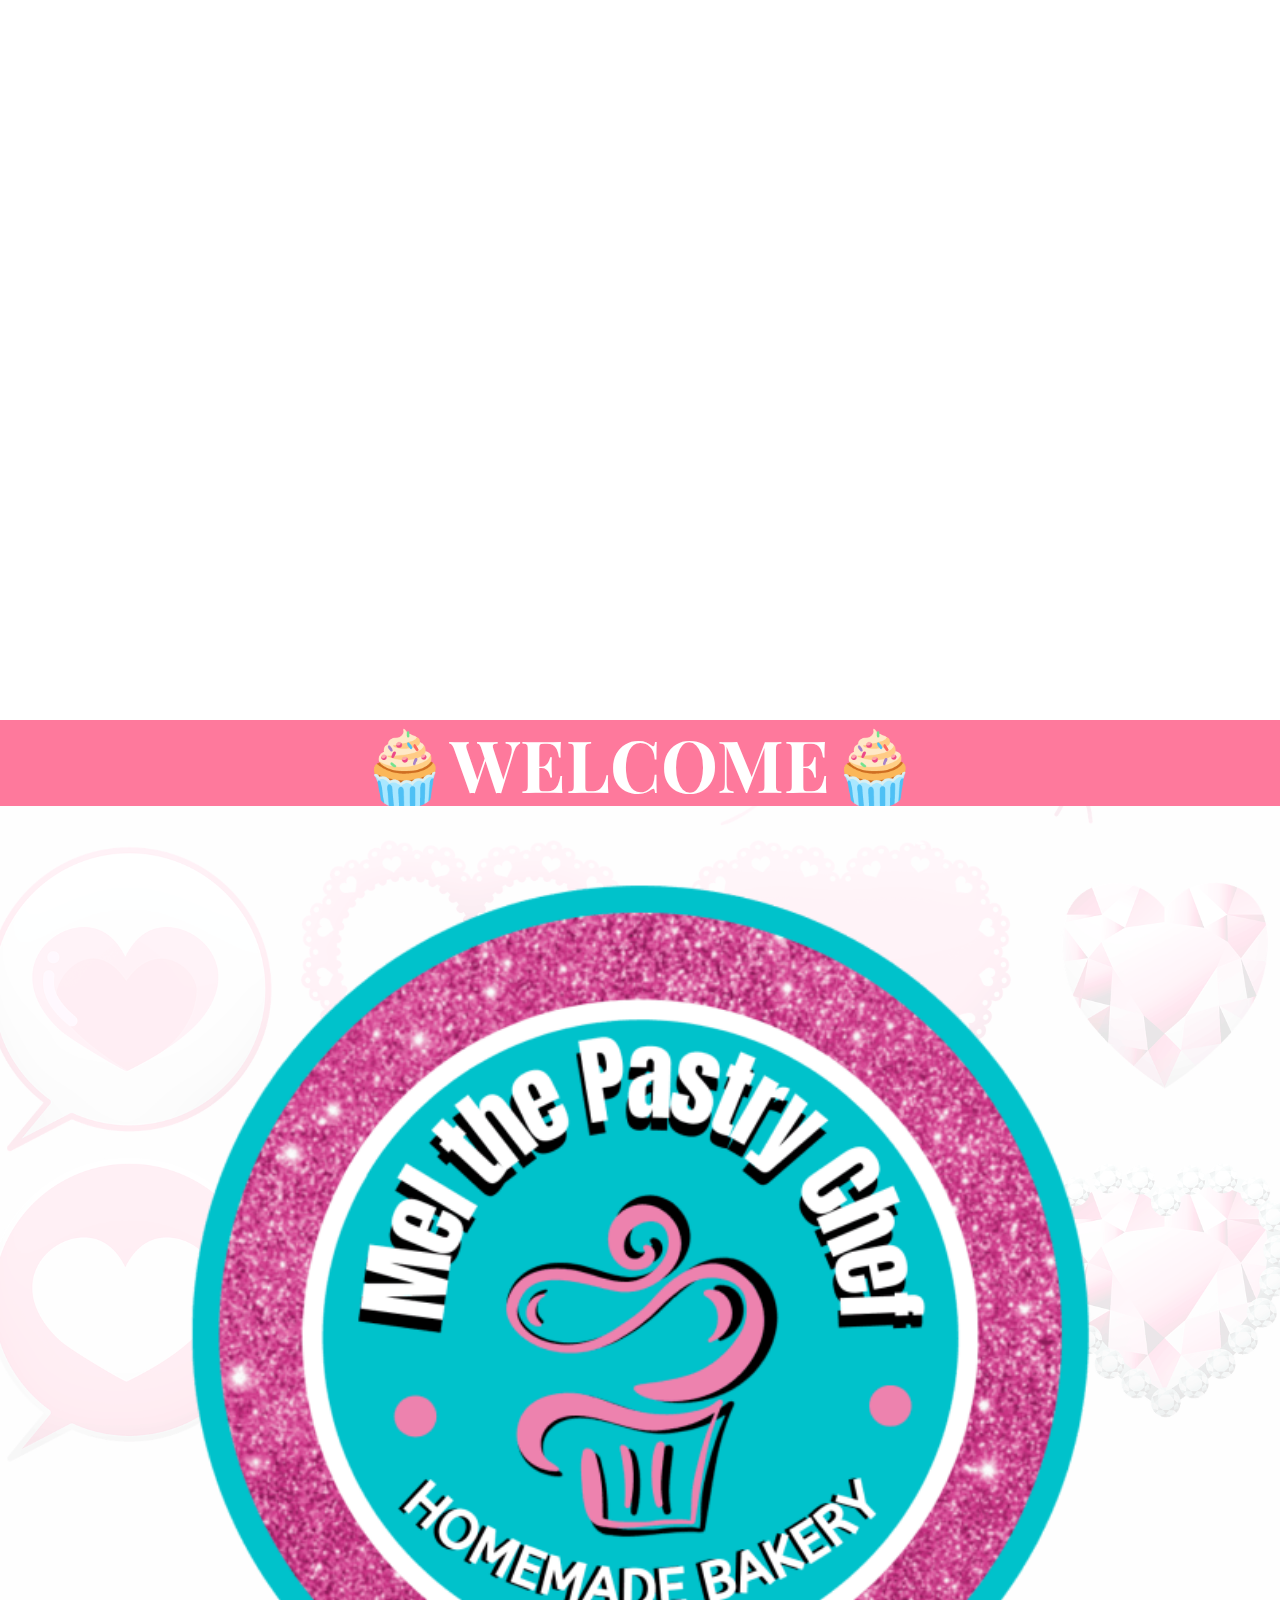
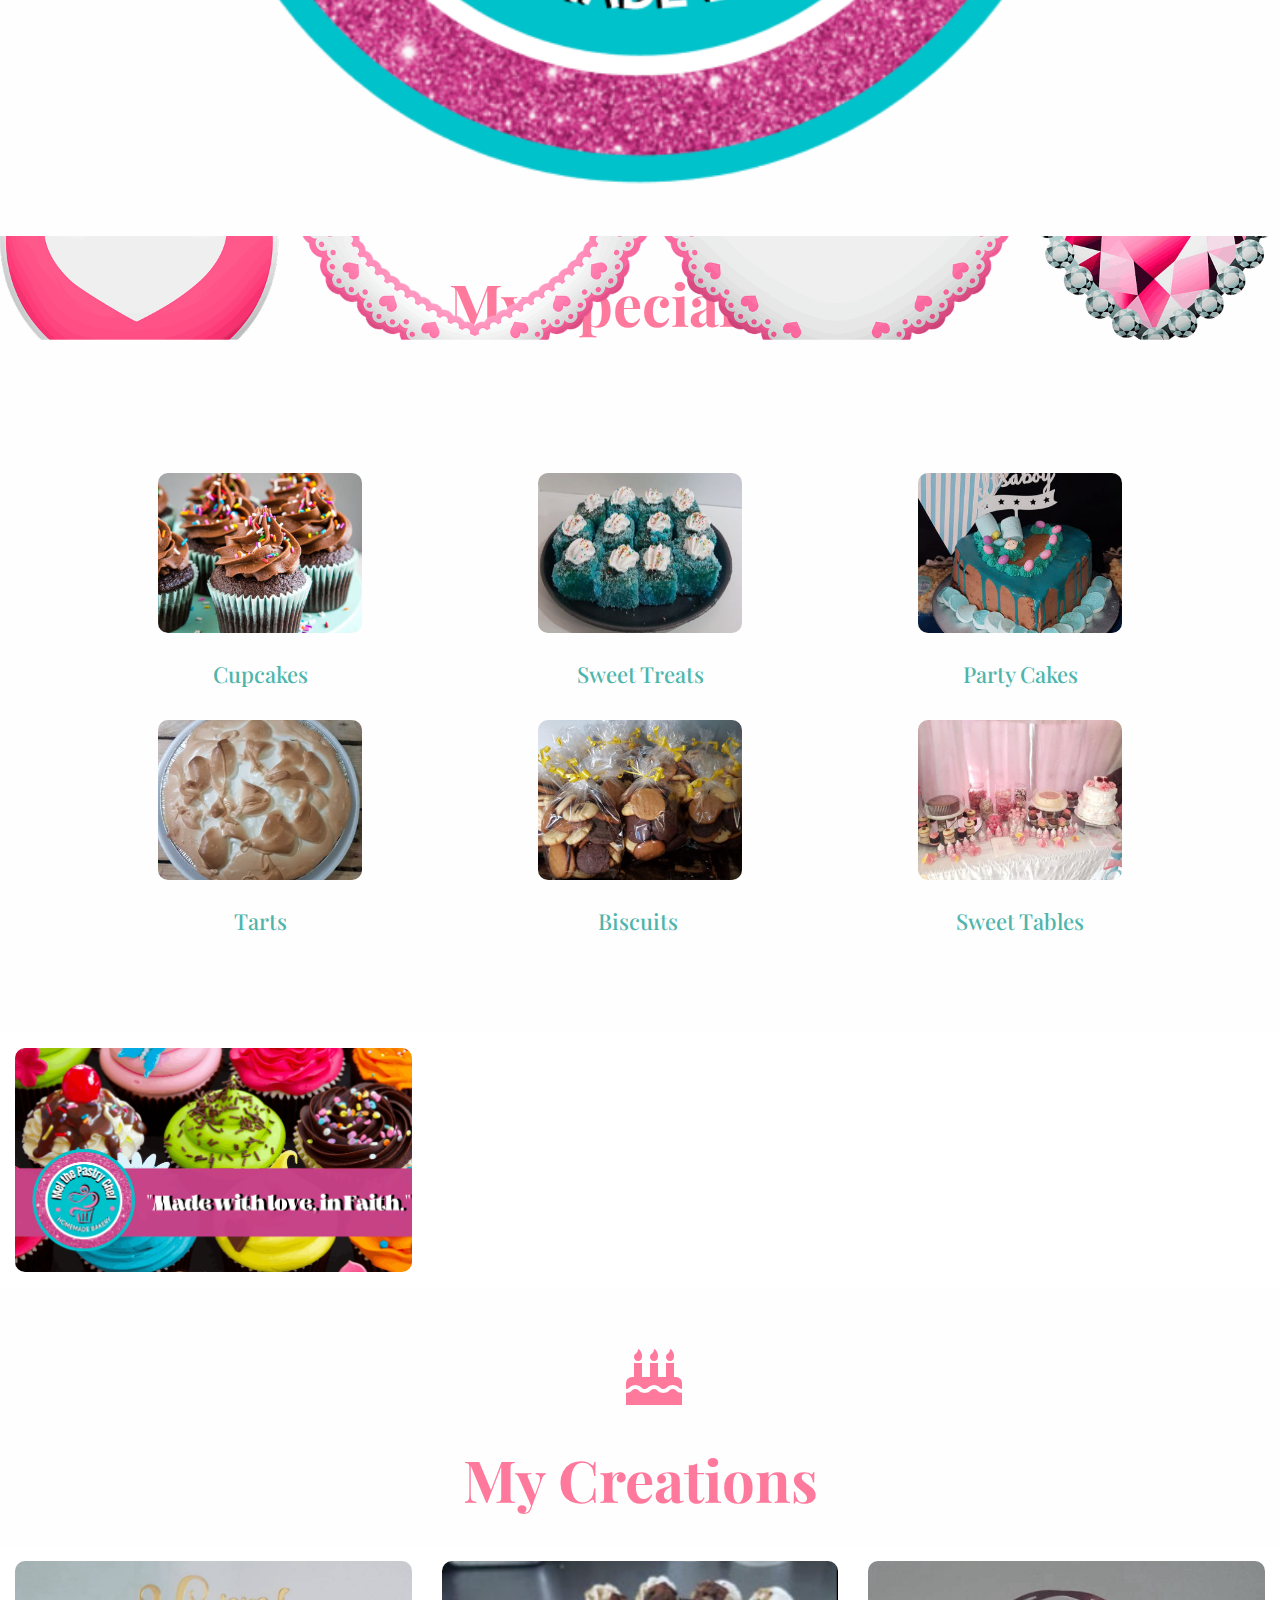
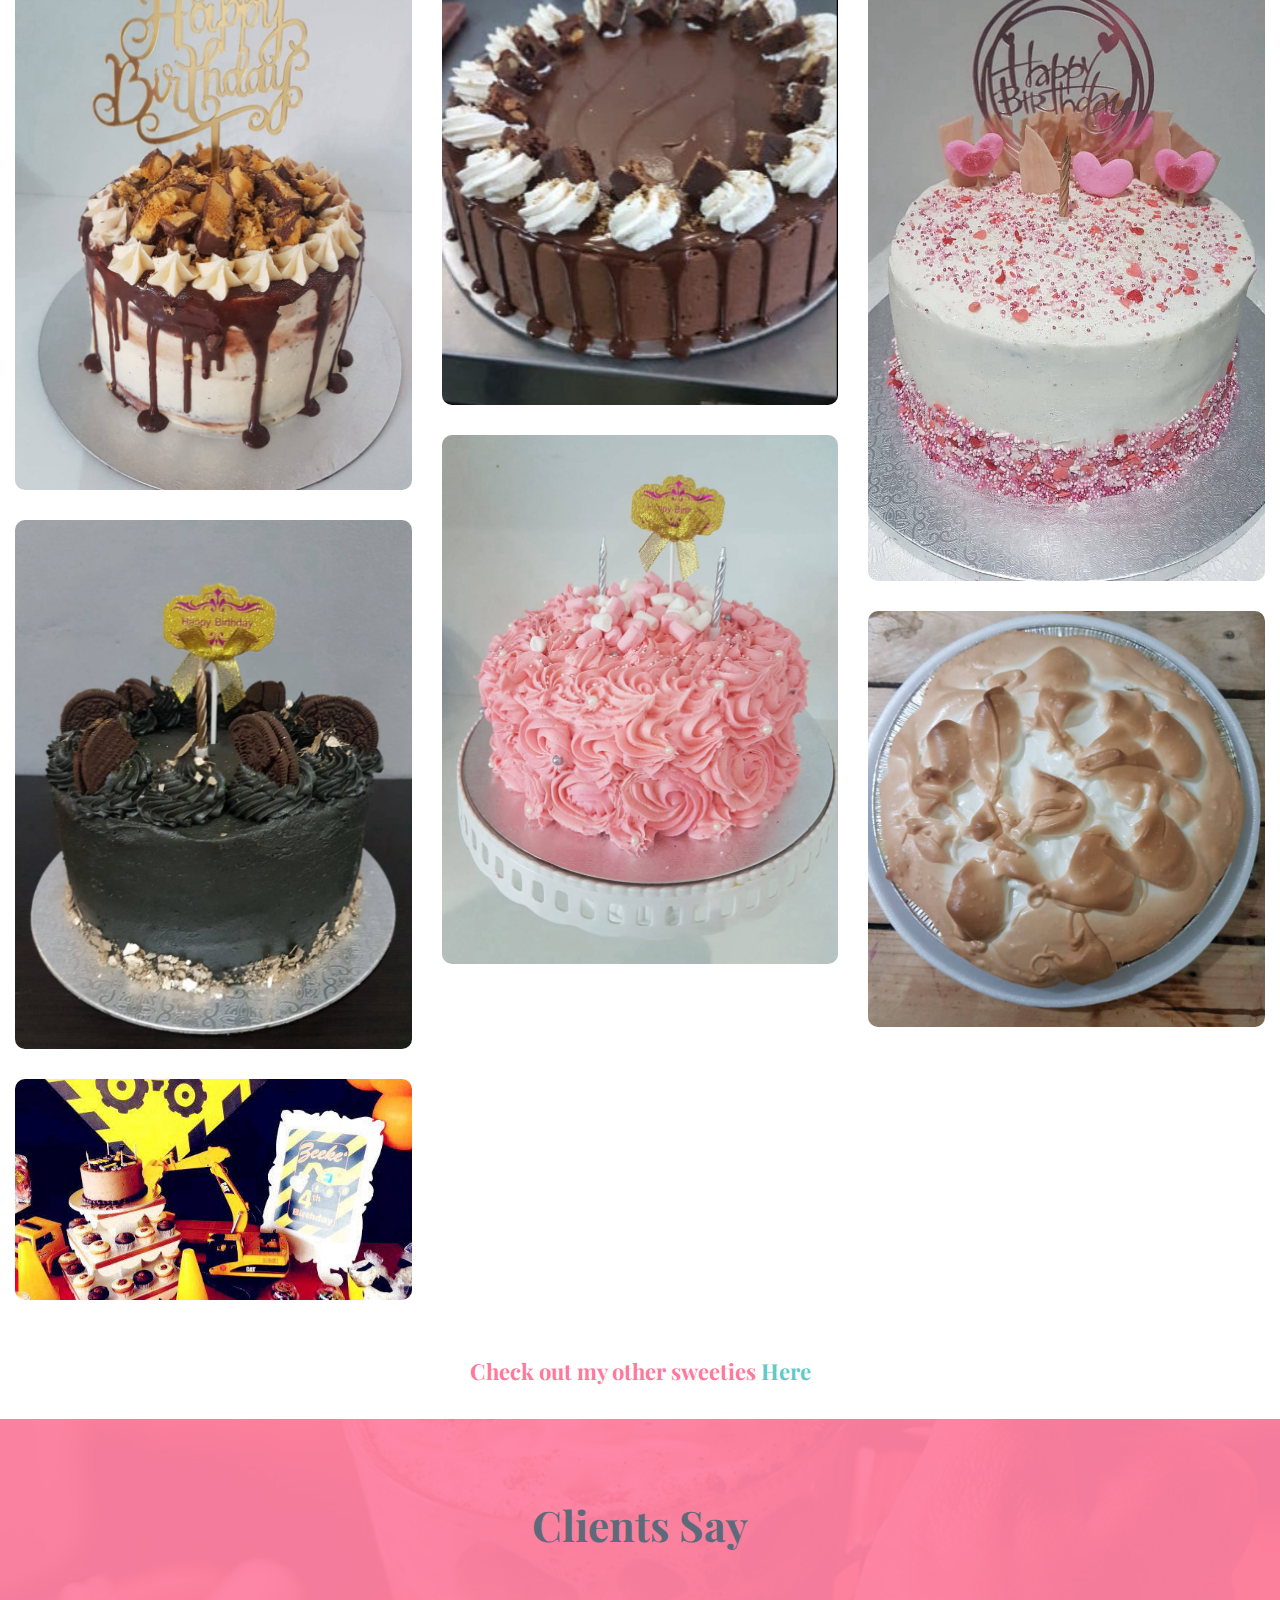
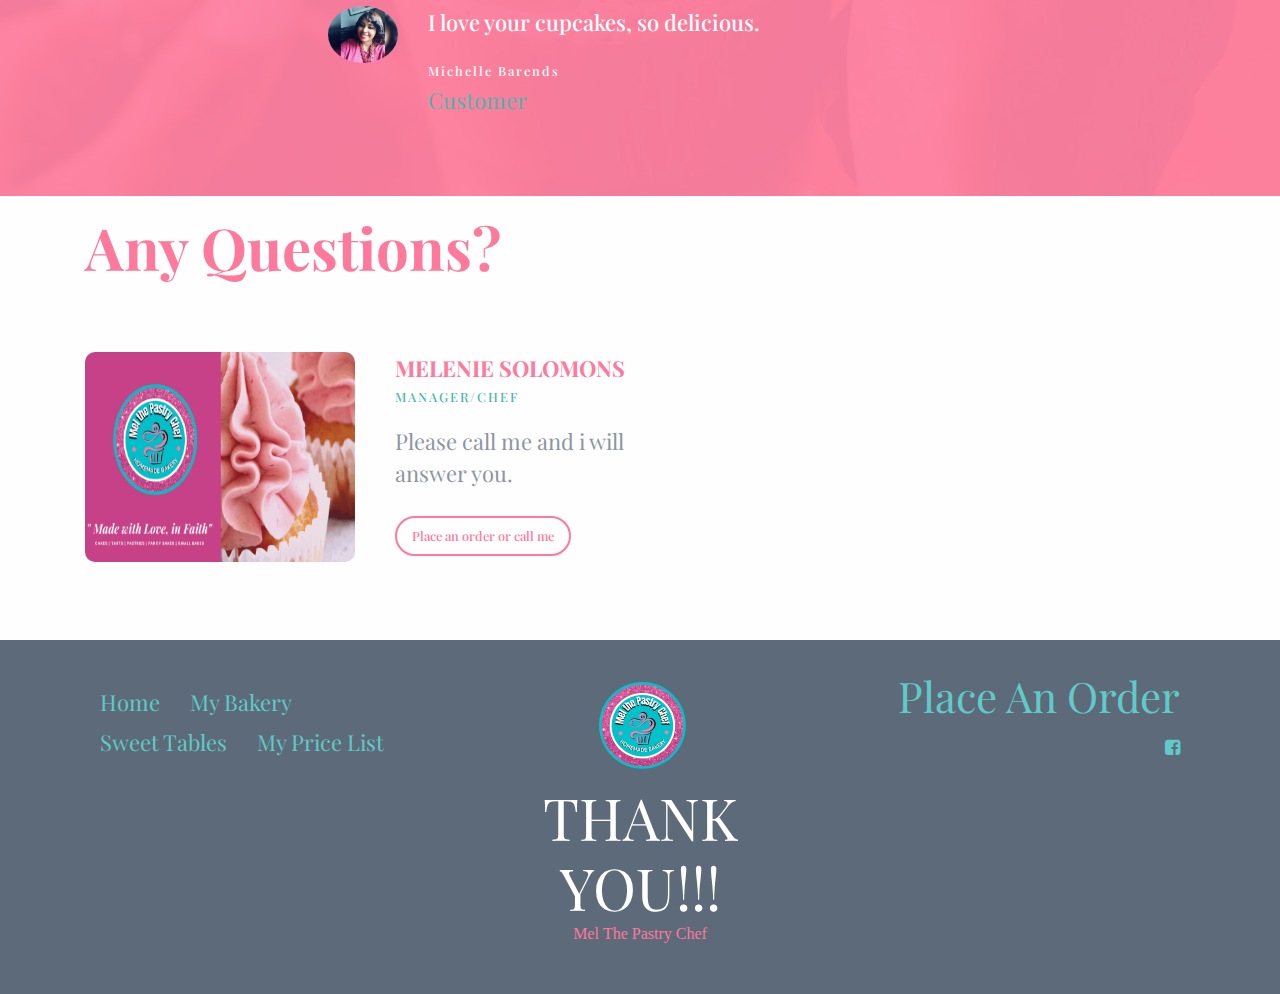
==== commit 0f51065b: "update" ====
--- a/index.html
+++ b/index.html
@@ -19,6 +19,7 @@
   <link rel="stylesheet" href="assets/bootstrap/css/bootstrap-reboot.min.css">
   <link rel="stylesheet" href="assets/theme/css/style.css">
   <link rel="stylesheet" href="assets/gallery/style.css">
+  <link rel="stylesheet" href="assets/recaptcha.css">
   <link rel="preload" as="style" href="assets/mobirise/css/mbr-additional.css"><link rel="stylesheet" href="assets/mobirise/css/mbr-additional.css" type="text/css">
   
   
@@ -28,7 +29,27 @@
 </head>
 <body>
   
-  <section class="header5 cid-s9r1xsQvLA mbr-parallax-background" id="header5-4p">
+  <div id="custom-html-7g"><div style="width:100%;height:0px;position:relative;padding-bottom:56.250%;"><iframe src="https://streamable.com/e/fu6nab" frameborder="0" width="100%" height="100%" allowfullscreen="" style="width:100%;height:100%;position:absolute;left:0px;top:0px;overflow:hidden;"></iframe></div></div>
+
+<section class="header1 marketm4_header1 cid-sniTFX5s53" id="header1-7h" data-sortbtn="btn-primary">
+
+	
+
+	
+
+	<div class="container">
+		<div class="row justify-content-center">
+			<div class="mbr-white col-12">
+				<h1 class="mbr-section-title align-center mbr-bold mbr-fonts-style display-1">🧁WELCOME🧁</h1>
+				
+			</div>
+		</div>
+
+		
+	</div>
+</section>
+
+<section class="header5 cid-s9r1xsQvLA mbr-parallax-background" id="header5-4p" data-sortbtn="btn-primary">
 
     
 
@@ -52,7 +73,7 @@
                    
 </section>
 
-<section class="header8 cid-snheJAUJKy mbr-parallax-background" id="header8-6t">
+<section class="header8 cid-snheJAUJKy mbr-parallax-background" id="header8-6t" data-sortbtn="btn-primary">
 
     
 
@@ -120,7 +141,7 @@
     </div> 
 </section>
 
-<section class="gallery1 mbr-gallery mbr-slider-carousel cid-snheTDNFhy" id="gallery1-6u">
+<section class="gallery1 mbr-gallery mbr-slider-carousel cid-snheTDNFhy" id="gallery1-6u" data-sortbtn="btn-primary">
 
     
 
@@ -130,7 +151,7 @@
 
 </section>
 
-<section class="content8 cid-rNOYpvxNPG mbr-parallax-background" id="content8-a">
+<section class="content8 cid-rNOYpvxNPG mbr-parallax-background" id="content8-a" data-sortbtn="btn-primary">
 
     
 
@@ -154,7 +175,7 @@
             </div>
 </section>
 
-<section class="gallery1 mbr-gallery mbr-slider-carousel cid-snhh8d9KJE" id="gallery1-6w">
+<section class="gallery1 mbr-gallery mbr-slider-carousel cid-snhh8d9KJE" id="gallery1-6w" data-sortbtn="btn-primary">
 
     
 
@@ -164,7 +185,7 @@
 
 </section>
 
-<section class="content8 cid-s6PuOpYu14" id="content8-1a">
+<section class="content8 cid-s6PuOpYu14" id="content8-1a" data-sortbtn="btn-primary">
 
     
 
@@ -183,7 +204,7 @@
             </div>
 </section>
 
-<section class="testimonial1 cid-rNPdInuBLE" id="testimonials1-g">
+<section class="testimonial1 cid-rNPdInuBLE" id="testimonials1-g" data-sortbtn="btn-primary">
 
     
 
@@ -221,7 +242,7 @@
         </div>
 </section>
 
-<section class="shop5 cid-s69Mf3nE10 mbr-parallax-background" id="shop5-e">
+<section class="shop5 cid-s69Mf3nE10 mbr-parallax-background" id="shop5-e" data-sortbtn="btn-primary">
 
     
 
@@ -246,7 +267,7 @@
         </div>
 </section>
 
-<section class="footer1 cid-snhlh0oEA9" id="footer1-7a">
+<section class="footer1 cid-snhlh0oEA9" id="footer1-7a" data-sortbtn="btn-primary">
 
     
 
@@ -300,6 +321,7 @@
   <script src="assets/gallery/player.min.js"></script>
   <script src="assets/gallery/script.js"></script>
   <script src="assets/slidervideo/script.js"></script>
+  <script src="assets/formoid.min.js"></script>
   
   
   
--- a/assets/recaptcha.css
+++ b/assets/recaptcha.css
@@ -0,0 +1,3 @@
+.grecaptcha-badge{
+	visibility: collapse !important;  
+}--- a/assets/mobirise/css/mbr-additional.css
+++ b/assets/mobirise/css/mbr-additional.css
@@ -685,6 +685,28 @@
 .sidebar-block .mbr-gallery-item .galleryItem .sidebar_wraper {
   bottom: -35px;
   margin-left: 1rem;
+}
+.cid-sniTFX5s53 {
+  padding-top: 0rem;
+  padding-bottom: 0rem;
+  background-color: #fe799c;
+}
+.cid-sniTFX5s53 .mbr-section-title {
+  margin-bottom: 0;
+}
+.cid-sniTFX5s53 .mbr-text {
+  opacity: .7;
+  margin: 35px 0 0;
+  font-weight: 500;
+}
+@media (max-width: 767px) {
+  .cid-sniTFX5s53 .dragArea {
+    justify-content: center;
+    flex-direction: column;
+  }
+  .cid-sniTFX5s53 .form-control {
+    margin-bottom: 15px;
+  }
 }
 .cid-s9r1xsQvLA {
   padding-top: 0rem;
--- a/assets/mobirise/css/mbr-additional.css
+++ b/assets/mobirise/css/mbr-additional.css
@@ -685,6 +685,28 @@
 .sidebar-block .mbr-gallery-item .galleryItem .sidebar_wraper {
   bottom: -35px;
   margin-left: 1rem;
+}
+.cid-sniTFX5s53 {
+  padding-top: 0rem;
+  padding-bottom: 0rem;
+  background-color: #fe799c;
+}
+.cid-sniTFX5s53 .mbr-section-title {
+  margin-bottom: 0;
+}
+.cid-sniTFX5s53 .mbr-text {
+  opacity: .7;
+  margin: 35px 0 0;
+  font-weight: 500;
+}
+@media (max-width: 767px) {
+  .cid-sniTFX5s53 .dragArea {
+    justify-content: center;
+    flex-direction: column;
+  }
+  .cid-sniTFX5s53 .form-control {
+    margin-bottom: 15px;
+  }
 }
 .cid-s9r1xsQvLA {
   padding-top: 0rem;
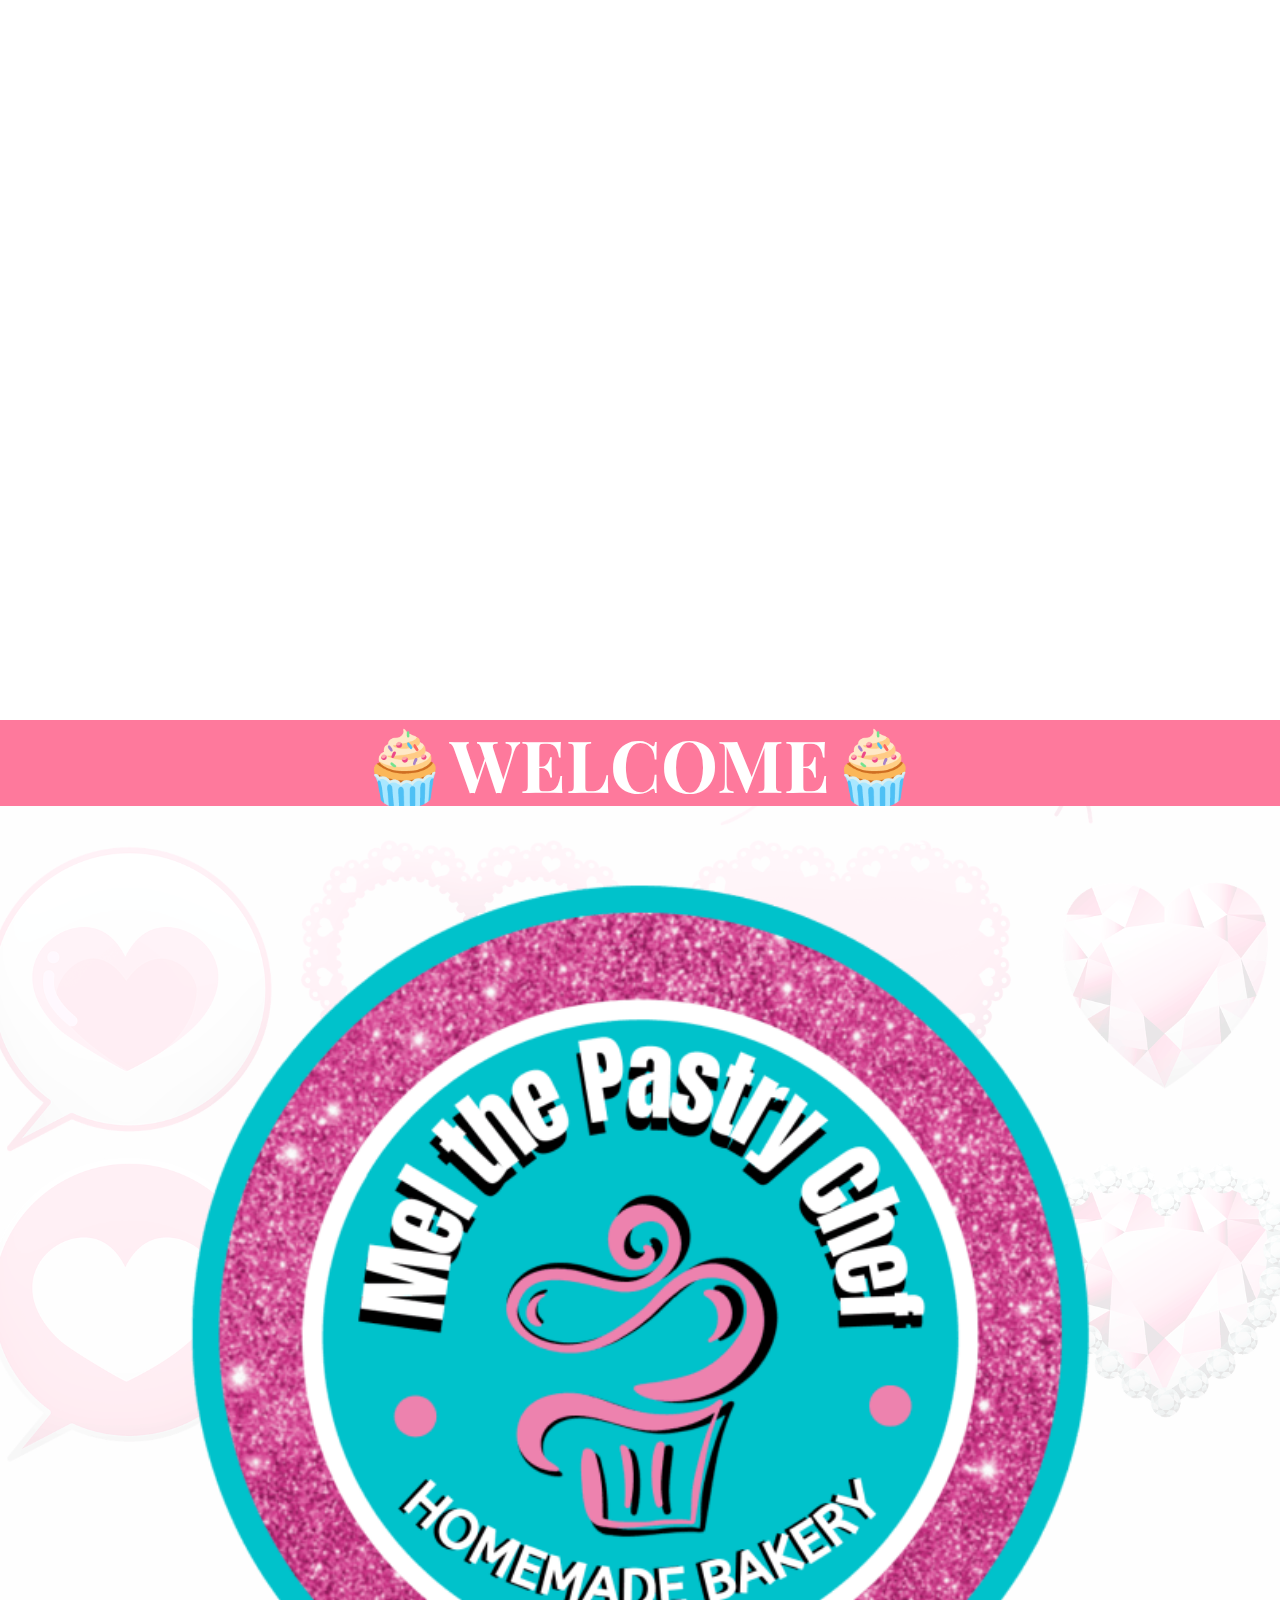
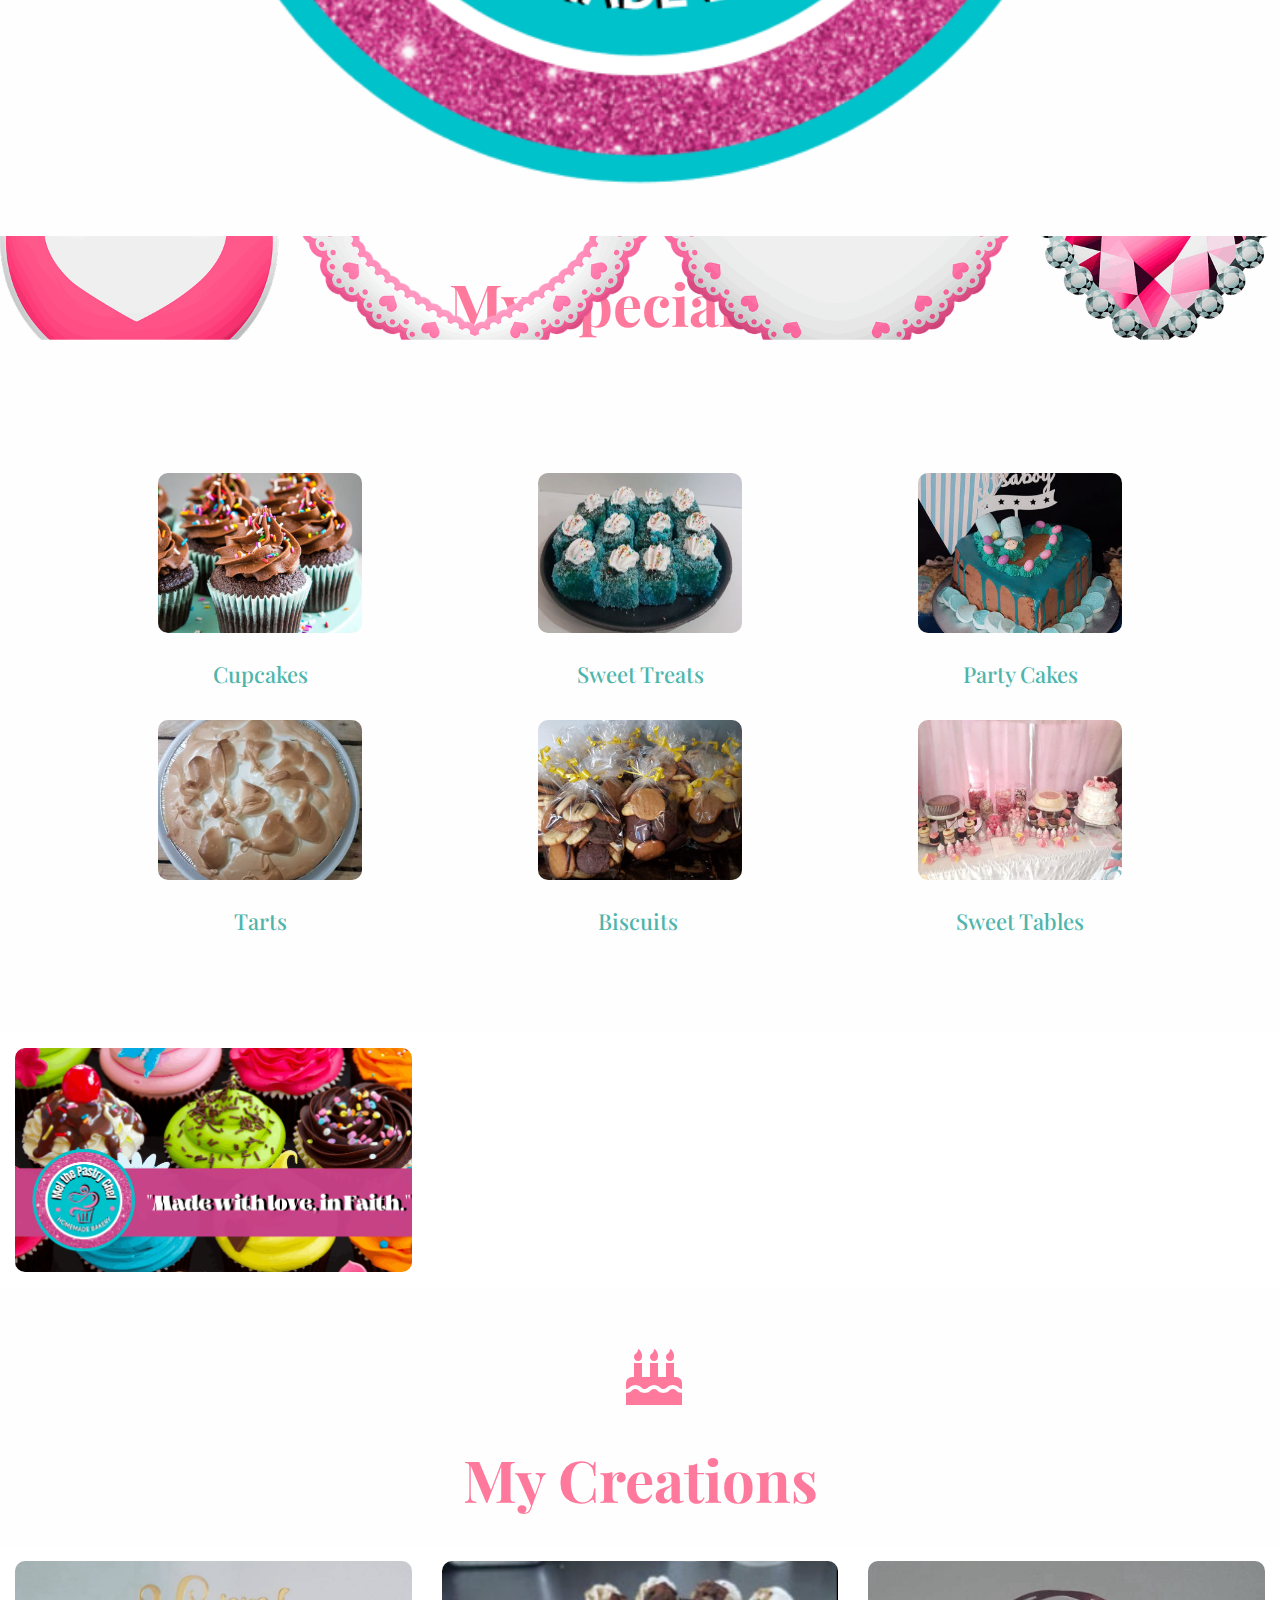
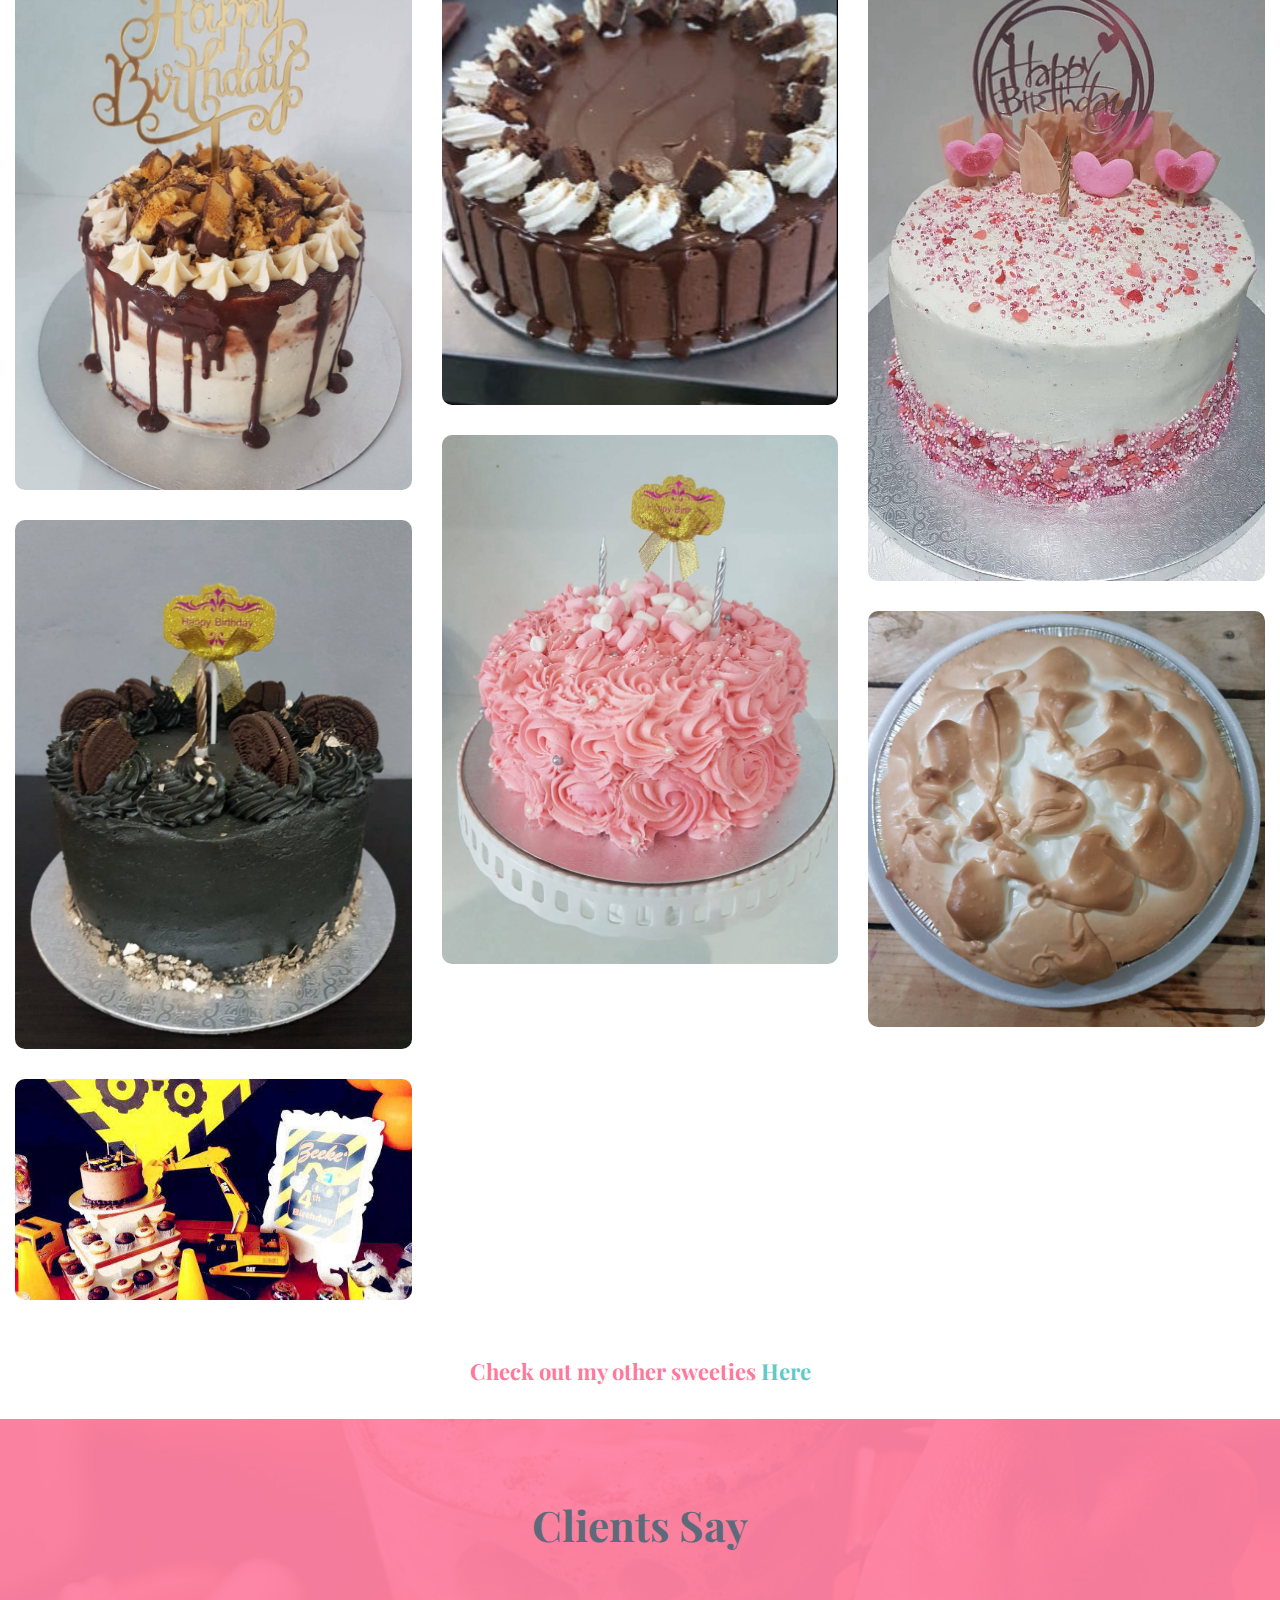
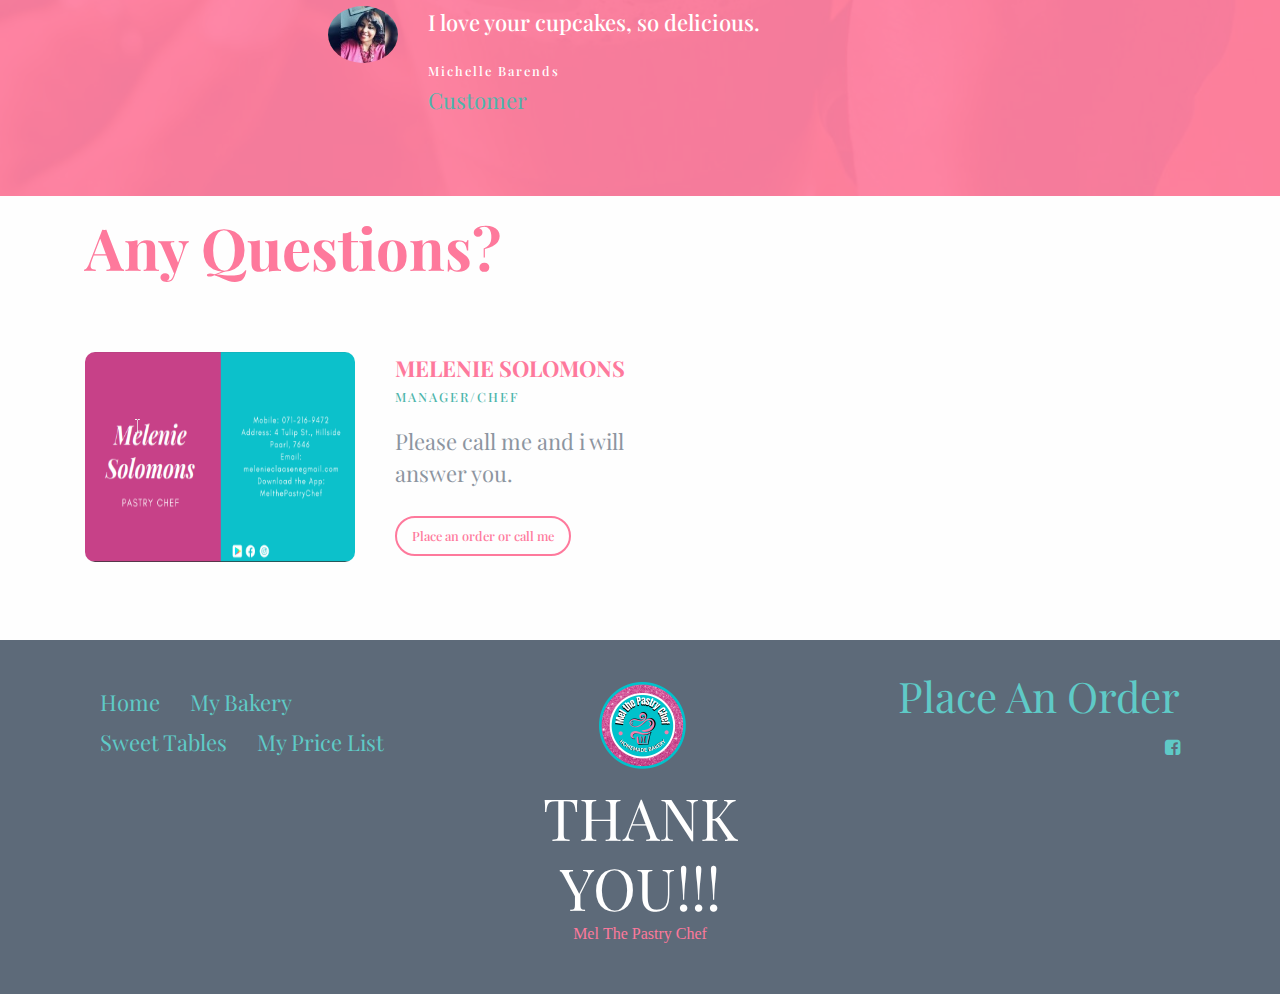
==== commit 3863a6fb: "Update" ====
--- a/index.html
+++ b/index.html
@@ -29,9 +29,9 @@
 </head>
 <body>
   
-  <div id="custom-html-7g"><div style="width:100%;height:0px;position:relative;padding-bottom:56.250%;"><iframe src="https://streamable.com/e/fu6nab" frameborder="0" width="100%" height="100%" allowfullscreen="" style="width:100%;height:100%;position:absolute;left:0px;top:0px;overflow:hidden;"></iframe></div></div>
-
-<section class="header1 marketm4_header1 cid-sniTFX5s53" id="header1-7h" data-sortbtn="btn-primary">
+  <div id="custom-html-7g"><div style="width:100%;height:0px;position:relative;padding-bottom:56.250%;"><iframe src="https://streamable.com/e/fu6nab?autoplay=1" frameborder="0" width="100%" height="100%" allowfullscreen="" allow="autoplay" style="width:100%;height:100%;position:absolute;left:0px;top:0px;overflow:hidden;"></iframe></div></div>
+
+<section class="header1 marketm4_header1 cid-sniTFX5s53" id="header1-7h">
 
 	
 
@@ -49,7 +49,7 @@
 	</div>
 </section>
 
-<section class="header5 cid-s9r1xsQvLA mbr-parallax-background" id="header5-4p" data-sortbtn="btn-primary">
+<section class="header5 cid-s9r1xsQvLA mbr-parallax-background" id="header5-4p">
 
     
 
@@ -73,7 +73,7 @@
                    
 </section>
 
-<section class="header8 cid-snheJAUJKy mbr-parallax-background" id="header8-6t" data-sortbtn="btn-primary">
+<section class="header8 cid-snheJAUJKy mbr-parallax-background" id="header8-6t">
 
     
 
@@ -141,7 +141,7 @@
     </div> 
 </section>
 
-<section class="gallery1 mbr-gallery mbr-slider-carousel cid-snheTDNFhy" id="gallery1-6u" data-sortbtn="btn-primary">
+<section class="gallery1 mbr-gallery mbr-slider-carousel cid-snheTDNFhy" id="gallery1-6u">
 
     
 
@@ -151,7 +151,7 @@
 
 </section>
 
-<section class="content8 cid-rNOYpvxNPG mbr-parallax-background" id="content8-a" data-sortbtn="btn-primary">
+<section class="content8 cid-rNOYpvxNPG mbr-parallax-background" id="content8-a">
 
     
 
@@ -175,7 +175,7 @@
             </div>
 </section>
 
-<section class="gallery1 mbr-gallery mbr-slider-carousel cid-snhh8d9KJE" id="gallery1-6w" data-sortbtn="btn-primary">
+<section class="gallery1 mbr-gallery mbr-slider-carousel cid-snhh8d9KJE" id="gallery1-6w">
 
     
 
@@ -185,7 +185,7 @@
 
 </section>
 
-<section class="content8 cid-s6PuOpYu14" id="content8-1a" data-sortbtn="btn-primary">
+<section class="content8 cid-s6PuOpYu14" id="content8-1a">
 
     
 
@@ -204,7 +204,7 @@
             </div>
 </section>
 
-<section class="testimonial1 cid-rNPdInuBLE" id="testimonials1-g" data-sortbtn="btn-primary">
+<section class="testimonial1 cid-rNPdInuBLE" id="testimonials1-g">
 
     
 
@@ -242,7 +242,7 @@
         </div>
 </section>
 
-<section class="shop5 cid-s69Mf3nE10 mbr-parallax-background" id="shop5-e" data-sortbtn="btn-primary">
+<section class="shop5 cid-s69Mf3nE10 mbr-parallax-background" id="shop5-e">
 
     
 
@@ -255,7 +255,7 @@
             
             <div class="col-xl-6 col-lg-10 col-md-6 col-12 d-lg-flex align-items-stretch block__product">
                 <div class="image align-self-start">
-                     <a href="index.html"><img src="assets/images/chrome-bjos2vfiq0-400x236.png" alt="" title=""></a>
+                     <a href="index.html"><img src="assets/images/chrome-44knavjum3-400x238.png" alt="" title=""></a>
                 </div>
                 <div class="block__content">
                     <p class="title__block mbr-fonts-style display-7">MELENIE SOLOMONS</p>
@@ -267,7 +267,7 @@
         </div>
 </section>
 
-<section class="footer1 cid-snhlh0oEA9" id="footer1-7a" data-sortbtn="btn-primary">
+<section class="footer1 cid-snhlh0oEA9" id="footer1-7a">
 
     
 
--- a/assets/mobirise/css/mbr-additional.css
+++ b/assets/mobirise/css/mbr-additional.css
@@ -4696,6 +4696,56 @@
     margin-top: 30px;
   }
 }
+.cid-snj9utdIxy {
+  padding-top: 0rem;
+  padding-bottom: 0rem;
+  background-image: url("../../../assets/images/valentine-clip-art-3868484-1920-1920x1438.png");
+}
+.cid-snj9utdIxy .mbr-section-title {
+  margin-bottom: 50px;
+}
+.cid-snj9utdIxy .mbr-section-btn .btn {
+  font-weight: 700;
+  height: 60px;
+}
+.cid-snj9utdIxy .block__image {
+  margin: 70px 0 40px;
+}
+@media (max-width: 991px) {
+  .cid-snj9utdIxy .block__image {
+    margin: 70px 0 20px;
+  }
+}
+.cid-snj9utdIxy .block__image img {
+  width: 100%;
+  object-fit: cover;
+  border-radius: 10px;
+}
+.cid-snj9utdIxy .bottom__block {
+  margin-top: 30px;
+  padding: 10px 15px;
+}
+@media (min-width: 992px) {
+  .cid-snj9utdIxy .bottom__block {
+    border-left: 2px solid #e8eaed;
+  }
+}
+.cid-snj9utdIxy .bottom__block:first-child {
+  border-left: none;
+}
+.cid-snj9utdIxy .bottom__text {
+  color: #919dab;
+  font-weight: 500;
+  margin-bottom: 0;
+}
+@media (min-width: 768px) {
+  .cid-snj9utdIxy .bottom__text {
+    margin: 0 25px;
+  }
+}
+.cid-snj9utdIxy .bottom__block:nth-child(4) {
+  border-left: none;
+}
 .cid-s9TYfvhy7W {
   padding-top: 0rem;
   padding-bottom: 1rem;
--- a/assets/mobirise/css/mbr-additional.css
+++ b/assets/mobirise/css/mbr-additional.css
@@ -4696,6 +4696,56 @@
     margin-top: 30px;
   }
 }
+.cid-snj9utdIxy {
+  padding-top: 0rem;
+  padding-bottom: 0rem;
+  background-image: url("../../../assets/images/valentine-clip-art-3868484-1920-1920x1438.png");
+}
+.cid-snj9utdIxy .mbr-section-title {
+  margin-bottom: 50px;
+}
+.cid-snj9utdIxy .mbr-section-btn .btn {
+  font-weight: 700;
+  height: 60px;
+}
+.cid-snj9utdIxy .block__image {
+  margin: 70px 0 40px;
+}
+@media (max-width: 991px) {
+  .cid-snj9utdIxy .block__image {
+    margin: 70px 0 20px;
+  }
+}
+.cid-snj9utdIxy .block__image img {
+  width: 100%;
+  object-fit: cover;
+  border-radius: 10px;
+}
+.cid-snj9utdIxy .bottom__block {
+  margin-top: 30px;
+  padding: 10px 15px;
+}
+@media (min-width: 992px) {
+  .cid-snj9utdIxy .bottom__block {
+    border-left: 2px solid #e8eaed;
+  }
+}
+.cid-snj9utdIxy .bottom__block:first-child {
+  border-left: none;
+}
+.cid-snj9utdIxy .bottom__text {
+  color: #919dab;
+  font-weight: 500;
+  margin-bottom: 0;
+}
+@media (min-width: 768px) {
+  .cid-snj9utdIxy .bottom__text {
+    margin: 0 25px;
+  }
+}
+.cid-snj9utdIxy .bottom__block:nth-child(4) {
+  border-left: none;
+}
 .cid-s9TYfvhy7W {
   padding-top: 0rem;
   padding-bottom: 1rem;
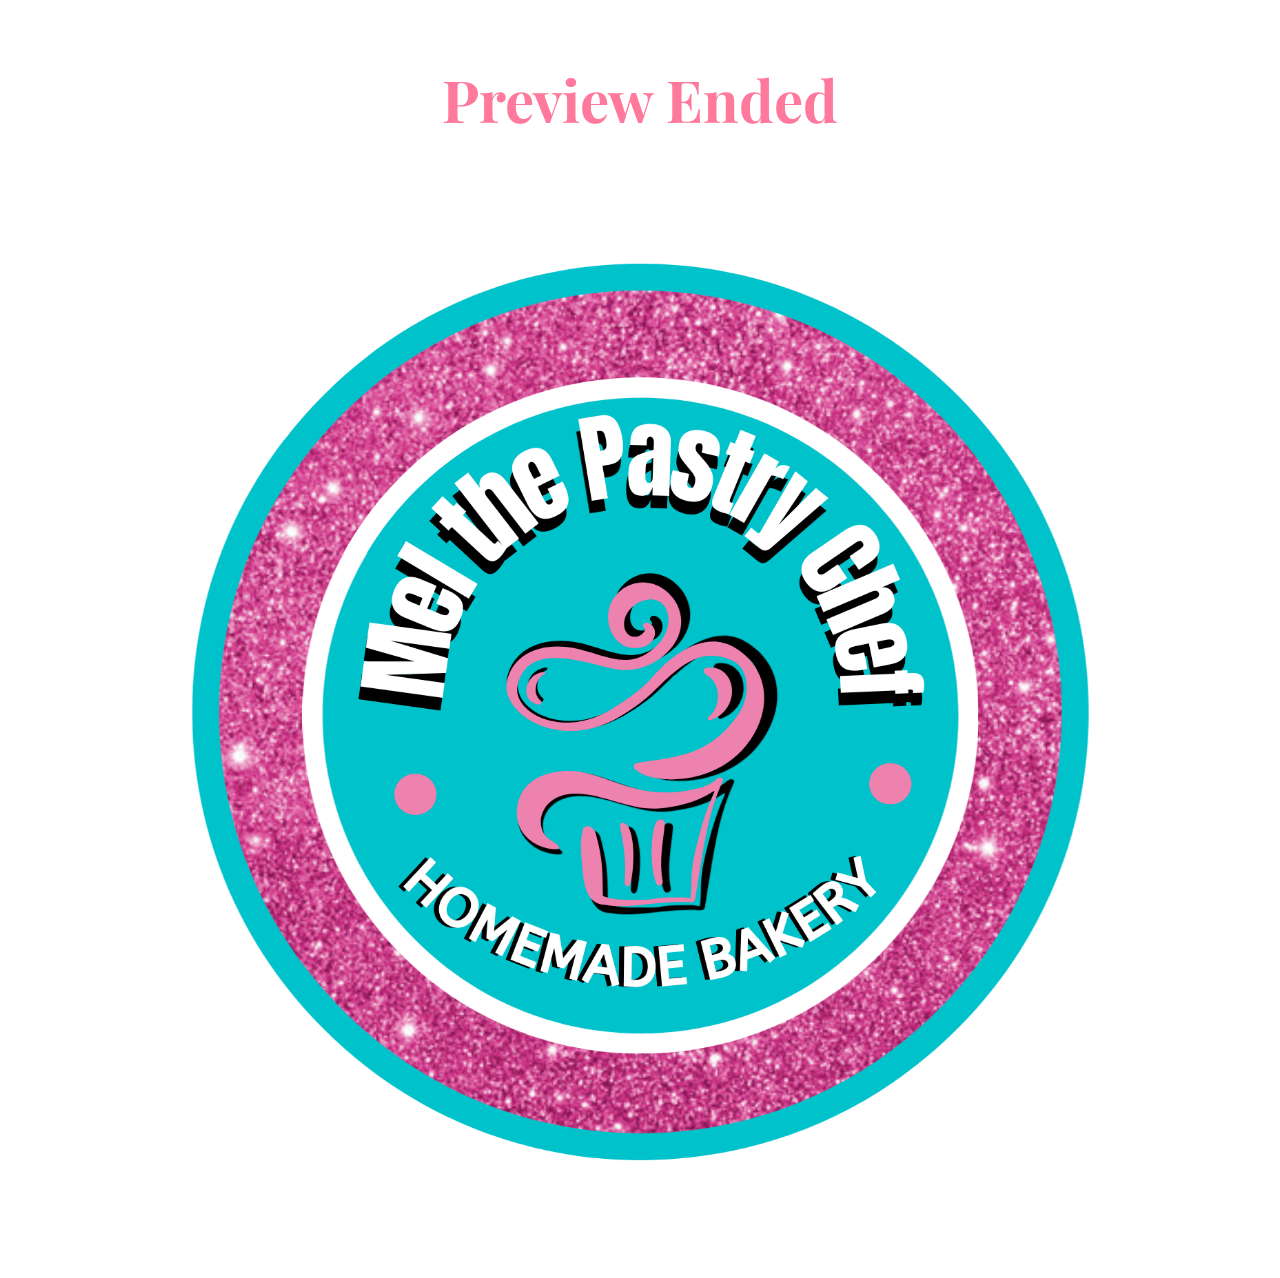
==== commit 372b5a60: "update" ====
--- a/index.html
+++ b/index.html
@@ -11,15 +11,11 @@
   
   
   <title>Home</title>
-  <link rel="stylesheet" href="assets/web/assets/mobirise-icons/mobirise-icons.css">
-  <link rel="stylesheet" href="assets/font-awesome/css/font-awesome.css">
   <link rel="stylesheet" href="assets/tether/tether.min.css">
   <link rel="stylesheet" href="assets/bootstrap/css/bootstrap.min.css">
   <link rel="stylesheet" href="assets/bootstrap/css/bootstrap-grid.min.css">
   <link rel="stylesheet" href="assets/bootstrap/css/bootstrap-reboot.min.css">
   <link rel="stylesheet" href="assets/theme/css/style.css">
-  <link rel="stylesheet" href="assets/gallery/style.css">
-  <link rel="stylesheet" href="assets/recaptcha.css">
   <link rel="preload" as="style" href="assets/mobirise/css/mbr-additional.css"><link rel="stylesheet" href="assets/mobirise/css/mbr-additional.css" type="text/css">
   
   
@@ -29,9 +25,7 @@
 </head>
 <body>
   
-  <div id="custom-html-7g"><div style="width:100%;height:0px;position:relative;padding-bottom:56.250%;"><iframe src="https://streamable.com/e/fu6nab?autoplay=1" frameborder="0" width="100%" height="100%" allowfullscreen="" allow="autoplay" style="width:100%;height:100%;position:absolute;left:0px;top:0px;overflow:hidden;"></iframe></div></div>
-
-<section class="header1 marketm4_header1 cid-sniTFX5s53" id="header1-7h">
+  <section class="header5 marketm4_header5 cid-snspwnets4" id="header5-7p" data-sortbtn="btn-primary">
 
 	
 
@@ -39,269 +33,19 @@
 
 	<div class="container">
 		<div class="row justify-content-center">
-			<div class="mbr-white col-12">
-				<h1 class="mbr-section-title align-center mbr-bold mbr-fonts-style display-1">🧁WELCOME🧁</h1>
+			<div class="col-lg-8 text-center">
+				<h1 class="mbr-section-title mbr-bold mbr-fonts-style display-2">Preview Ended</h1>
 				
 			</div>
+			<div class="col-lg-10 block__image">
+				<img src="assets/images/mels-logo-transparent-2-1335x1335.png" alt="" title="">
+			</div>
+
+
+			
 		</div>
+	</div>
 
-		
-	</div>
-</section>
-
-<section class="header5 cid-s9r1xsQvLA mbr-parallax-background" id="header5-4p">
-
-    
-
-    <div class="mbr-overlay" style="opacity: 0.9; background-color: rgb(255, 255, 255);">
-    </div>
-
-    <div class="container">
-        <div class="row justify-content-center">
-            <div class="col-lg-8 text-center">
-                
-                
-            </div>
-            <div class="col-lg-10 block__image">
-                <img src="assets/images/mels-logo-transparent-2-578x578.png" alt="" title="">
-            </div>
-            
-            
-            
-        </div>  
-    </div>
-                   
-</section>
-
-<section class="header8 cid-snheJAUJKy mbr-parallax-background" id="header8-6t">
-
-    
-
-    <div class="mbr-overlay" style="opacity: 0.9; background-color: rgb(255, 255, 255);">
-    </div>
-
-    <div class="container">
-        <div class="row justify-content-center">
-            <div class="col-lg-9 text-center">
-                <h1 class="mbr-section-title mbr-bold mbr-fonts-style display-2">My Specialties</h1>
-            </div>
-            <div class="col-lg-9 text-center">
-                
-                
-            </div>
-        </div>
-        <div class="row justify-content-center text-md-left bottom__block">
-            
-            
-            
-        <div class="col-md-4 d-flex flex-column bottom__card">
-                
-                <div class="image col-lg-8 col-8">
-                        <img src="assets/images/img-20200805-wa0059-340x340.jpg" alt="" title="">
-                </div>
-                    
-                <p class="mbr-text mx-auto mbr-fonts-style display-7">Cupcakes</p>
-            </div><div class="col-md-4 d-flex flex-column bottom__card">
-                
-                <div class="image col-lg-8 col-8">
-                        <img src="assets/images/img-20201028-wa0041-340x453.jpeg" alt="" title="">
-                </div>
-                    
-                <p class="mbr-text mx-auto mbr-fonts-style display-7">Sweet Treats</p>
-            </div><div class="col-md-4 d-flex flex-column bottom__card">
-                
-                <div class="image col-lg-8 col-8">
-                        <img src="assets/images/img-20200817-wa0116-340x604.jpg" alt="" title="">
-                </div>
-                    
-                <p class="mbr-text mx-auto mbr-fonts-style display-7">Party Cakes</p>
-            </div><div class="col-md-4 d-flex flex-column bottom__card">
-                
-                <div class="image col-lg-8 col-8">
-                        <img src="assets/images/img-20201028-wa0042-340x396.jpeg" alt="" title="">
-                </div>
-                    
-                <p class="mbr-text mx-auto mbr-fonts-style display-7">Tarts</p>
-            </div><div class="col-md-4 d-flex flex-column bottom__card">
-                
-                <div class="image col-lg-8 col-8">
-                        <img src="assets/images/img-20200824-wa0085-2-340x340.jpg" alt="" title="">
-                </div>
-                    
-                <p class="mbr-text mx-auto mbr-fonts-style display-7">Biscuits&nbsp;</p>
-            </div><div class="col-md-4 d-flex flex-column bottom__card">
-                
-                <div class="image col-lg-8 col-8">
-                        <img src="assets/images/20201018-205557-340x255.jpg" alt="" title="">
-                </div>
-                    
-                <p class="mbr-text mx-auto mbr-fonts-style display-7">Sweet Tables</p>
-            </div></div>
-        
-    </div> 
-</section>
-
-<section class="gallery1 mbr-gallery mbr-slider-carousel cid-snheTDNFhy" id="gallery1-6u">
-
-    
-
-    <div>
-        <div><!-- Filter --><!-- Gallery --><div class="mbr-gallery-row"><div class="mbr-gallery-layout-default"><div><div><div class="mbr-gallery-item mbr-gallery-item--p4" data-video-url="false" data-tags="Awesome"><div href="#lb-gallery1-6u" data-slide-to="0" data-toggle="modal"><img src="assets/images/facebook-cover-page-2000x1127-800x451.png" alt="" title=""><span class="icon-focus"></span></div></div></div></div><div class="clearfix"></div></div></div><!-- Lightbox --><div data-app-prevent-settings="" class="mbr-slider modal fade carousel slide" tabindex="-1" data-keyboard="true" data-interval="false" id="lb-gallery1-6u"><div class="modal-dialog"><div class="modal-content"><div class="modal-body"><div class="carousel-inner"><div class="carousel-item active"><img src="assets/images/facebook-cover-page-2000x1127.png" alt="" title=""></div></div><a class="carousel-control carousel-control-prev" role="button" data-slide="prev" href="#lb-gallery1-6u"><span class="mbri-left mbr-iconfont" aria-hidden="true"></span><span class="sr-only">Previous</span></a><a class="carousel-control carousel-control-next" role="button" data-slide="next" href="#lb-gallery1-6u"><span class="mbri-right mbr-iconfont" aria-hidden="true"></span><span class="sr-only">Next</span></a><a class="close" href="#" role="button" data-dismiss="modal"><span class="sr-only">Close</span></a></div></div></div></div></div>
-    </div>
-
-</section>
-
-<section class="content8 cid-rNOYpvxNPG mbr-parallax-background" id="content8-a">
-
-    
-
-    <div class="mbr-overlay" style="opacity: 0.9; background-color: rgb(255, 255, 255);">
-    </div>
-
-    <div class="container">
-        <div class="row justify-content-center text-center">
-           <div class="col-xl-7 col-lg-8 col-md-10 icons">
-                  
-                  
-                  
-              <span class="mbr-iconfont fa-birthday-cake fa" style="font-size: 56px; color: rgb(254, 121, 156); fill: rgb(254, 121, 156);"></span></div>
-            <div class="col-xl-7 col-lg-8 col-md-10">
-               <h2 class="mbr-section-title mbr-bold mbr-fonts-style display-2">My Creations</h2>
-            </div>
-            <div class="col-xl-7 col-lg-8 col-md-9 col-sm-10">
-               
-               </div>
-            </div>
-            </div>
-</section>
-
-<section class="gallery1 mbr-gallery mbr-slider-carousel cid-snhh8d9KJE" id="gallery1-6w">
-
-    
-
-    <div>
-        <div><!-- Filter --><!-- Gallery --><div class="mbr-gallery-row"><div class="mbr-gallery-layout-default"><div><div><div class="mbr-gallery-item mbr-gallery-item--p4" data-video-url="false" data-tags="Awesome"><div href="#lb-gallery1-6w" data-slide-to="0" data-toggle="modal"><img src="assets/images/img-20201028-wa0005-960x1280-800x1067.jpg" alt="" title=""><span class="icon-focus"></span></div></div><div class="mbr-gallery-item mbr-gallery-item--p4" data-video-url="false" data-tags="Creative"><div href="#lb-gallery1-6w" data-slide-to="1" data-toggle="modal"><img src="assets/images/img-20200805-wa0064-325x578-325x364.jpeg" alt="" title=""><span class="icon-focus"></span></div></div><div class="mbr-gallery-item mbr-gallery-item--p4" data-video-url="false" data-tags="Animated"><div href="#lb-gallery1-6w" data-slide-to="2" data-toggle="modal"><img src="assets/images/20200902-151221-720x1126-720x1126.jpg" alt="" title=""><span class="icon-focus"></span></div></div><div class="mbr-gallery-item mbr-gallery-item--p4" data-video-url="false" data-tags="Awesome"><div href="#lb-gallery1-6w" data-slide-to="3" data-toggle="modal"><img src="assets/images/psx-20200916-90044-960x1280-800x1067.jpg" alt="" title=""><span class="icon-focus"></span></div></div><div class="mbr-gallery-item mbr-gallery-item--p4" data-video-url="false" data-tags="Awesome"><div href="#lb-gallery1-6w" data-slide-to="4" data-toggle="modal"><img src="assets/images/img-20201018-wa0017-960x1280-800x1067.jpg" alt="" title=""><span class="icon-focus"></span></div></div><div class="mbr-gallery-item mbr-gallery-item--p4" data-video-url="false" data-tags="Responsive"><div href="#lb-gallery1-6w" data-slide-to="5" data-toggle="modal"><img src="assets/images/img-20201028-wa0042-1-1098x1280-800x839.jpeg" alt="" title=""><span class="icon-focus"></span></div></div><div class="mbr-gallery-item mbr-gallery-item--p4" data-video-url="false" data-tags="Animated"><div href="#lb-gallery1-6w" data-slide-to="6" data-toggle="modal"><img src="assets/images/20201018-220717-540x302-540x302.jpg" alt="" title=""><span class="icon-focus"></span></div></div></div></div><div class="clearfix"></div></div></div><!-- Lightbox --><div data-app-prevent-settings="" class="mbr-slider modal fade carousel slide" tabindex="-1" data-keyboard="true" data-interval="false" id="lb-gallery1-6w"><div class="modal-dialog"><div class="modal-content"><div class="modal-body"><div class="carousel-inner"><div class="carousel-item active"><img src="assets/images/img-20201028-wa0005-960x1280.jpg" alt="" title=""></div><div class="carousel-item"><img src="assets/images/img-20200805-wa0064-325x578.jpeg" alt="" title=""></div><div class="carousel-item"><img src="assets/images/20200902-151221-720x1126.jpg" alt="" title=""></div><div class="carousel-item"><img src="assets/images/psx-20200916-90044-960x1280.jpg" alt="" title=""></div><div class="carousel-item"><img src="assets/images/img-20201018-wa0017-960x1280.jpg" alt="" title=""></div><div class="carousel-item"><img src="assets/images/img-20201028-wa0042-1-1098x1280.jpeg" alt="" title=""></div><div class="carousel-item"><img src="assets/images/20201018-220717-540x302.jpg" alt="" title=""></div></div><a class="carousel-control carousel-control-prev" role="button" data-slide="prev" href="#lb-gallery1-6w"><span class="mbri-left mbr-iconfont" aria-hidden="true"></span><span class="sr-only">Previous</span></a><a class="carousel-control carousel-control-next" role="button" data-slide="next" href="#lb-gallery1-6w"><span class="mbri-right mbr-iconfont" aria-hidden="true"></span><span class="sr-only">Next</span></a><a class="close" href="#" role="button" data-dismiss="modal"><span class="sr-only">Close</span></a></div></div></div></div></div>
-    </div>
-
-</section>
-
-<section class="content8 cid-s6PuOpYu14" id="content8-1a">
-
-    
-
-    
-
-    <div class="container">
-        <div class="row justify-content-center text-center">
-           
-            <div class="col-xl-7 col-lg-8 col-md-10">
-               <h2 class="mbr-section-title mbr-bold mbr-fonts-style display-7">Check out my other sweeties <a href="andromo://website_1611753900_9abc72b048" class="text-primary"><strong>Here</strong></a></h2>
-            </div>
-            <div class="col-xl-7 col-lg-8 col-md-9 col-sm-10">
-               
-               </div>
-            </div>
-            </div>
-</section>
-
-<section class="testimonial1 cid-rNPdInuBLE" id="testimonials1-g">
-
-    
-
-    <div class="mbr-overlay" style="opacity: 0.9; background-color: rgb(254, 121, 156);">
-    </div>
-    <div class="container">
-        <div class="row justify-content-center">
-            <div class="col-xl-10 text-center">
-                <h2 class="mbr-section-title mbr-bold mbr-fonts-style display-5">Clients Say</h2>
-                </div>
-                <div class="col-lg-10 col-sm-10">
-                <div class="row justify-content-center text-center">        
-                        <div class="col-xl-1"></div>
-                        <div class="image col-lg-1">
-                            <img src="assets/images/56314687-10210676936118101-1839309784482840576-o-2-140x140.jpeg" alt="" title="">
-                        </div>
-                        <div class="content__block text-lg-left col-md-10 col-lg-8 col-sm-10">
-                            <p class="mbr-text mbr-fonts-style display-7">I love your cupcakes, so delicious.</p>
-                            <p class="signature ls2fw500 mbr-fonts-style display-4">Michelle Barends</p>
-                            <p class="company mbr-fonts-style display-7">Customer</p>
-                        </div>
-                        
-                    
-                        
-                        
-                        
-                        
-                    
-                        
-                           
-                    
-                    </div>
-                </div>
-            </div>
-        </div>
-</section>
-
-<section class="shop5 cid-s69Mf3nE10 mbr-parallax-background" id="shop5-e">
-
-    
-
-    <div class="mbr-overlay" style="opacity: 0.9; background-color: rgb(255, 255, 255);">
-    </div>
-
-    <div class="container">
-       <h2 class="mbr-section-title mbr-bold mbr-fonts-style display-2">Any Questions?</h2>
-        <div class="row align-items-start align-items-lg-stretch wrapper__products">
-            
-            <div class="col-xl-6 col-lg-10 col-md-6 col-12 d-lg-flex align-items-stretch block__product">
-                <div class="image align-self-start">
-                     <a href="index.html"><img src="assets/images/chrome-44knavjum3-400x238.png" alt="" title=""></a>
-                </div>
-                <div class="block__content">
-                    <p class="title__block mbr-fonts-style display-7">MELENIE SOLOMONS</p>
-                    <p class="price__block mbr-medium mbr-fonts-style display-4">MANAGER/CHEF</p>
-               <p class="mbr-text mbr-fonts-style display-7">Please call me and i will answer you. </p>
-                 <div class="mbr-section-btn"><a class="btn btn-sm btn-secondary-outline display-4" href="andromo://htmlarchive_1611753900_795aa8c43f">Place an order or call me</a></div>
-                </div>
-               </div></div>
-        </div>
-</section>
-
-<section class="footer1 cid-snhlh0oEA9" id="footer1-7a">
-
-    
-
-    
-
-    <div class="container">
-        <div class="row justify-content-between align-items-center wrapper">
-            <div class="col-lg-4 col-sm-6 text-sm-right text-lg-left order-1 order-lg-0">
-                <ul class="foot__menu justify-content-center justify-content-sm-start">
-                    
-                    
-                    
-                <li class="menu__items mbr-fonts-style display-7"><a href="andromo://website_1611753900_e63d7b6ba2" class="text-primary">Home</a></li><li class="menu__items mbr-fonts-style display-7"><a href="andromo://website_1611753900_9abc72b048" class="text-primary">My Bakery</a></li><li class="menu__items mbr-fonts-style display-7"><a href="andromo://website_1611753900_d4e80dd1b2" class="text-primary">Sweet Tables</a></li><li class="menu__items mbr-fonts-style display-7"><a href="andromo://website_1611753900_255be18b83" class="text-primary">My Price List</a></li></ul>
-            </div>
-            <div class="mb-lg-0 col-lg-auto order-0 text-center brand">
-               
-                 <a href="index.html"><img class="logo__image" src="assets/images/mels-logo-transparent-200x200.png" alt="" title=""></a>
-            </div>
-            <div class="col-lg-4 col-sm-6 text-center text-sm-left text-lg-right order-2 order-lg-0">
-                  <p class="menu__items mbr-fonts-style display-5"><a href="andromo://htmlarchive_1611753900_795aa8c43f" class="text-primary">Place An Order</a><a href="page1.html"><br></a></p>
-                <div class="social">
-                    
-                    
-                    
-                <a href="andromo://facebook_1611753900_1b559fe501"><span class="mbr-iconfont fa-facebook-square fa" style=""></span></a></div>
-            </div>
-        </div>
-        <div class="row justify-content-center">
-            <div class="col-xl-4 col-lg-5 col-md-6 col-sm-8 text-center privacy ">
-               <p class="mbr-text mbr-fonts-style display-2">THANK YOU!!!</p><p><a href="index.html"></a><strong><a href="andromo://about_1611753900_6a3b22f623" class="text-secondary text-primary">Mel&nbsp;The Pastry Chef</a></strong></p><p></p>
-            </div>
-        </div>
-                
-       </div>
 </section>
 
 
@@ -310,18 +54,7 @@
   <script src="assets/tether/tether.min.js"></script>
   <script src="assets/bootstrap/js/bootstrap.min.js"></script>
   <script src="assets/smoothscroll/smooth-scroll.js"></script>
-  <script src="assets/parallax/jarallax.min.js"></script>
-  <script src="assets/playervimeo/vimeo_player.js"></script>
-  <script src="assets/masonry/masonry.pkgd.min.js"></script>
-  <script src="assets/imagesloaded/imagesloaded.pkgd.min.js"></script>
-  <script src="assets/bootstrapcarouselswipe/bootstrap-carousel-swipe.js"></script>
-  <script src="assets/vimeoplayer/jquery.mb.vimeo_player.js"></script>
-  <script src="assets/mbr-switch-arrow/mbr-switch-arrow.js"></script>
   <script src="assets/theme/js/script.js"></script>
-  <script src="assets/gallery/player.min.js"></script>
-  <script src="assets/gallery/script.js"></script>
-  <script src="assets/slidervideo/script.js"></script>
-  <script src="assets/formoid.min.js"></script>
   
   
   
--- a/assets/mobirise/css/mbr-additional.css
+++ b/assets/mobirise/css/mbr-additional.css
@@ -686,4231 +686,57 @@
   bottom: -35px;
   margin-left: 1rem;
 }
-.cid-sniTFX5s53 {
-  padding-top: 0rem;
-  padding-bottom: 0rem;
-  background-color: #fe799c;
-}
-.cid-sniTFX5s53 .mbr-section-title {
-  margin-bottom: 0;
-}
-.cid-sniTFX5s53 .mbr-text {
-  opacity: .7;
-  margin: 35px 0 0;
-  font-weight: 500;
-}
-@media (max-width: 767px) {
-  .cid-sniTFX5s53 .dragArea {
-    justify-content: center;
-    flex-direction: column;
-  }
-  .cid-sniTFX5s53 .form-control {
-    margin-bottom: 15px;
-  }
-}
-.cid-s9r1xsQvLA {
-  padding-top: 0rem;
-  padding-bottom: 0rem;
-  background-image: url("../../../assets/images/valentine-clip-art-3868484-1920-1920x1438.png");
-}
-.cid-s9r1xsQvLA .mbr-section-title {
+.cid-snspwnets4 {
+  padding-top: 4rem;
+  padding-bottom: 4rem;
+  background-color: #ffffff;
+}
+.cid-snspwnets4 .mbr-section-title {
   margin-bottom: 50px;
 }
-.cid-s9r1xsQvLA .mbr-section-btn .btn {
+.cid-snspwnets4 .mbr-section-btn .btn {
   font-weight: 700;
   height: 60px;
 }
-.cid-s9r1xsQvLA .block__image {
+.cid-snspwnets4 .block__image {
   margin: 70px 0 40px;
 }
 @media (max-width: 991px) {
-  .cid-s9r1xsQvLA .block__image {
+  .cid-snspwnets4 .block__image {
     margin: 70px 0 20px;
   }
 }
-.cid-s9r1xsQvLA .block__image img {
+.cid-snspwnets4 .block__image img {
   width: 100%;
   object-fit: cover;
   border-radius: 10px;
 }
-.cid-s9r1xsQvLA .bottom__block {
+.cid-snspwnets4 .bottom__block {
   margin-top: 30px;
   padding: 10px 15px;
 }
 @media (min-width: 992px) {
-  .cid-s9r1xsQvLA .bottom__block {
+  .cid-snspwnets4 .bottom__block {
     border-left: 2px solid #e8eaed;
   }
 }
-.cid-s9r1xsQvLA .bottom__block:first-child {
+.cid-snspwnets4 .bottom__block:first-child {
   border-left: none;
 }
-.cid-s9r1xsQvLA .bottom__text {
+.cid-snspwnets4 .bottom__text {
   color: #919dab;
   font-weight: 500;
   margin-bottom: 0;
 }
 @media (min-width: 768px) {
-  .cid-s9r1xsQvLA .bottom__text {
+  .cid-snspwnets4 .bottom__text {
     margin: 0 25px;
   }
 }
-.cid-s9r1xsQvLA .bottom__block:nth-child(4) {
+.cid-snspwnets4 .bottom__block:nth-child(4) {
   border-left: none;
 }
-.cid-snheJAUJKy {
-  padding-top: 2rem;
-  padding-bottom: 6rem;
-  background-image: url("../../../assets/images/valentine-clip-art-3868484-1920-1920x1438.png");
-}
-.cid-snheJAUJKy .mbr-section-title {
-  margin-bottom: 25px;
+.cid-snspwnets4 .mbr-section-title,
+.cid-snspwnets4 .mbr-section-btn {
   color: #fe799c;
 }
-.cid-snheJAUJKy .mbr-section-btn {
-  margin-top: 60px;
-}
-.cid-snheJAUJKy .mbr-section-btn .btn {
-  height: 60px;
-  line-height: 60px;
-  padding: 0 40px;
-  font-weight: 700;
-}
-.cid-snheJAUJKy .mbr-section-subtitle {
-  opacity: .7;
-  margin-bottom: 0;
-  color: #919dab;
-}
-@media (min-width: 768px) {
-  .cid-snheJAUJKy .bottom__block {
-    margin-top: 80px;
-  }
-}
-.cid-snheJAUJKy .bottom__card {
-  margin-top: 30px;
-  height: 100%;
-  align-items: center;
-}
-.cid-snheJAUJKy .bottom__card:first-child .separate {
-  border-left: none;
-}
-.cid-snheJAUJKy .bottom__card:last-child .separate2 {
-  border-left: none;
-}
-.cid-snheJAUJKy .bottom__card:nth-child(3) .separate2 {
-  border-left: none;
-}
-.cid-snheJAUJKy .bottom__card:nth-child(4) .separate {
-  border-left: none;
-}
-.cid-snheJAUJKy .mbr-text {
-  text-align: center;
-  font-weight: 500;
-  margin-top: 25px;
-  color: #4db5ab;
-  margin-bottom: 0;
-}
-@media (min-width: 1200px) {
-  .cid-snheJAUJKy .mbr-text {
-    margin: 25px 65px 0 !important;
-  }
-}
-.cid-snheJAUJKy .image {
-  display: flex;
-  justify-content: center;
-}
-.cid-snheJAUJKy .image img {
-  border-radius: 10px;
-  object-fit: cover;
-  width: 170px;
-  height: 110px;
-  width: 100%;
-  height: 160px;
-}
-@media (max-width: 991px) {
-  .cid-snheJAUJKy .image img {
-    width: 170px;
-    height: 110px;
-  }
-}
-.cid-snheJAUJKy .separate,
-.cid-snheJAUJKy .separate2 {
-  border-left: 1px solid #ea5991;
-  height: 150px;
-  position: absolute;
-}
-.cid-snheJAUJKy .separate {
-  left: 0;
-}
-.cid-snheJAUJKy .separate2 {
-  right: 0;
-}
-@media (max-width: 767px) {
-  .cid-snheJAUJKy .mbr-section-title {
-    margin-bottom: 15px;
-  }
-  .cid-snheJAUJKy .mbr-section-btn {
-    margin-top: 30px;
-  }
-  .cid-snheJAUJKy .separate,
-  .cid-snheJAUJKy .separate2 {
-    border-left: none;
-  }
-}
-.cid-snheTDNFhy {
-  padding-top: 0px;
-  padding-bottom: 0px;
-  background-color: #ffffff;
-  overflow: hidden;
-}
-.cid-snheTDNFhy .mbr-slider .carousel-control {
-  background: #1b1b1b;
-  background-color: transparent !important;
-}
-.cid-snheTDNFhy .mbr-slider .carousel-control-prev {
-  left: 0;
-  margin-left: 2.5rem;
-}
-.cid-snheTDNFhy .mbr-slider .carousel-control-next {
-  right: 0;
-  margin-right: 2.5rem;
-}
-.cid-snheTDNFhy .mbr-slider .modal-body .close {
-  background: #1b1b1b;
-}
-.cid-snheTDNFhy .mbr-gallery-item > div::before {
-  content: '';
-  position: absolute;
-  left: 0;
-  top: 0;
-  width: 100%;
-  height: 100%;
-  background: #ffffff;
-  opacity: 0;
-  transition: 0.2s opacity ease-in-out;
-}
-.cid-snheTDNFhy .mbr-gallery-item > div:hover .mbr-gallery-title::before {
-  background: transparent !important;
-}
-.cid-snheTDNFhy .mbr-gallery-item > div:hover:before {
-  opacity: 0 !important;
-}
-.cid-snheTDNFhy .mbr-gallery-title {
-  font-size: .9em;
-  position: absolute;
-  display: block;
-  width: 100%;
-  bottom: 0;
-  padding: 1rem;
-  color: #fff;
-  z-index: 2;
-}
-.cid-snheTDNFhy .mbr-gallery-title:before {
-  content: " ";
-  width: 100%;
-  height: 100%;
-  top: 0;
-  left: 0;
-  z-index: -1;
-  border-bottom-left-radius: 10px;
-  border-bottom-right-radius: 10px;
-  position: absolute;
-  background: #ffffff !important;
-  opacity: 0;
-  transition: 0.2s background ease-in-out;
-}
-.cid-snheTDNFhy .mbr-gallery-item > div img,
-.cid-snheTDNFhy .mbr-gallery-item div:before {
-  border-radius: 10px;
-}
-.cid-snheTDNFhy .mbr-gallery-item--p1 {
-  padding: 5px;
-}
-.cid-snheTDNFhy .mbr-gallery-item--p2 {
-  padding: 10px;
-}
-.cid-snheTDNFhy .mbr-gallery-item--p3 {
-  padding: 15px;
-}
-.cid-snheTDNFhy .mbr-gallery-item--p4 {
-  padding: 15px;
-}
-.cid-snheTDNFhy .mbr-gallery-item--p5 {
-  padding: 20px;
-}
-.cid-snheTDNFhy .mbr-gallery-item--p6 {
-  padding: 25px;
-}
-.cid-snheTDNFhy .carousel-control-prev .mbri-left:before {
-  content: "\e90a";
-}
-.cid-snheTDNFhy .carousel-control-next .mbri-right:before {
-  content: "\e909";
-}
-.cid-snheTDNFhy .modal-body a.close {
-  border-radius: 0;
-  font-size: 16px;
-  top: 0;
-  right: 0;
-  height: 36px;
-  width: 36px;
-  line-height: 36px;
-}
-.cid-rNOYpvxNPG {
-  padding-top: 3rem;
-  padding-bottom: 2rem;
-  background-image: url("../../../assets/images/valentine-clip-art-3868484-1920-1920x1438.png");
-}
-.cid-rNOYpvxNPG .mbr-section-title {
-  margin-top: 25px;
-  margin-bottom: 0;
-  color: #fe799c;
-}
-.cid-rNOYpvxNPG .mbr-text {
-  margin-bottom: 0;
-  margin-top: 30px;
-  color: #919dab;
-}
-.cid-rNOYpvxNPG .icons {
-  display: flex;
-  justify-content: center;
-  align-items: center;
-  flex-wrap: wrap;
-}
-.cid-rNOYpvxNPG .mbr-iconfont {
-  margin-left: 30px;
-  margin-right: 30px;
-  width: 28px;
-}
-.cid-rNOYpvxNPG .mbr-iconfont:nth-child(1) {
-  color: #fe799c;
-}
-.cid-rNOYpvxNPG .mbr-iconfont:nth-child(2) {
-  color: #ff91a4;
-}
-.cid-rNOYpvxNPG .mbr-iconfont:nth-child(3) {
-  color: #ff91a4;
-}
-.cid-rNOYpvxNPG .mbr-iconfont:nth-child(4) {
-  color: #7fa8d7;
-}
-@media (max-width: 991px) {
-  .cid-rNOYpvxNPG .mbr-iconfont {
-    margin: 10px 20px;
-  }
-  .cid-rNOYpvxNPG .mbr-text {
-    margin-top: 15px;
-  }
-  .cid-rNOYpvxNPG .mbr-section-title {
-    margin-top: 30px;
-  }
-}
-.cid-snhh8d9KJE {
-  padding-top: 0px;
-  padding-bottom: 15px;
-  background-color: #ffffff;
-  overflow: hidden;
-}
-.cid-snhh8d9KJE .mbr-slider .carousel-control {
-  background: #1b1b1b;
-  background-color: transparent !important;
-}
-.cid-snhh8d9KJE .mbr-slider .carousel-control-prev {
-  left: 0;
-  margin-left: 2.5rem;
-}
-.cid-snhh8d9KJE .mbr-slider .carousel-control-next {
-  right: 0;
-  margin-right: 2.5rem;
-}
-.cid-snhh8d9KJE .mbr-slider .modal-body .close {
-  background: #1b1b1b;
-}
-.cid-snhh8d9KJE .mbr-gallery-item > div::before {
-  content: '';
-  position: absolute;
-  left: 0;
-  top: 0;
-  width: 100%;
-  height: 100%;
-  background: #ffffff;
-  opacity: 0;
-  transition: 0.2s opacity ease-in-out;
-}
-.cid-snhh8d9KJE .mbr-gallery-item > div:hover .mbr-gallery-title::before {
-  background: transparent !important;
-}
-.cid-snhh8d9KJE .mbr-gallery-item > div:hover:before {
-  opacity: 0 !important;
-}
-.cid-snhh8d9KJE .mbr-gallery-title {
-  font-size: .9em;
-  position: absolute;
-  display: block;
-  width: 100%;
-  bottom: 0;
-  padding: 1rem;
-  color: #fff;
-  z-index: 2;
-}
-.cid-snhh8d9KJE .mbr-gallery-title:before {
-  content: " ";
-  width: 100%;
-  height: 100%;
-  top: 0;
-  left: 0;
-  z-index: -1;
-  border-bottom-left-radius: 10px;
-  border-bottom-right-radius: 10px;
-  position: absolute;
-  background: #ffffff !important;
-  opacity: 0;
-  transition: 0.2s background ease-in-out;
-}
-.cid-snhh8d9KJE .mbr-gallery-item > div img,
-.cid-snhh8d9KJE .mbr-gallery-item div:before {
-  border-radius: 10px;
-}
-.cid-snhh8d9KJE .mbr-gallery-item--p1 {
-  padding: 5px;
-}
-.cid-snhh8d9KJE .mbr-gallery-item--p2 {
-  padding: 10px;
-}
-.cid-snhh8d9KJE .mbr-gallery-item--p3 {
-  padding: 15px;
-}
-.cid-snhh8d9KJE .mbr-gallery-item--p4 {
-  padding: 15px;
-}
-.cid-snhh8d9KJE .mbr-gallery-item--p5 {
-  padding: 20px;
-}
-.cid-snhh8d9KJE .mbr-gallery-item--p6 {
-  padding: 25px;
-}
-.cid-snhh8d9KJE .carousel-control-prev .mbri-left:before {
-  content: "\e90a";
-}
-.cid-snhh8d9KJE .carousel-control-next .mbri-right:before {
-  content: "\e909";
-}
-.cid-snhh8d9KJE .modal-body a.close {
-  border-radius: 0;
-  font-size: 16px;
-  top: 0;
-  right: 0;
-  height: 36px;
-  width: 36px;
-  line-height: 36px;
-}
-.cid-s6PuOpYu14 {
-  padding-top: 0rem;
-  padding-bottom: 2rem;
-  background-color: #ffffff;
-}
-.cid-s6PuOpYu14 .mbr-section-title {
-  margin-top: 25px;
-  margin-bottom: 0;
-  color: #fe799c;
-}
-.cid-s6PuOpYu14 .mbr-text {
-  margin-bottom: 0;
-  margin-top: 30px;
-  color: #919dab;
-}
-.cid-s6PuOpYu14 .icons {
-  display: flex;
-  justify-content: center;
-  align-items: center;
-  flex-wrap: wrap;
-}
-.cid-s6PuOpYu14 .mbr-iconfont {
-  margin-left: 30px;
-  margin-right: 30px;
-  width: 28px;
-}
-.cid-s6PuOpYu14 .mbr-iconfont:nth-child(1) {
-  color: #fe799c;
-}
-.cid-s6PuOpYu14 .mbr-iconfont:nth-child(2) {
-  color: #ff91a4;
-}
-.cid-s6PuOpYu14 .mbr-iconfont:nth-child(3) {
-  color: #ff91a4;
-}
-.cid-s6PuOpYu14 .mbr-iconfont:nth-child(4) {
-  color: #7fa8d7;
-}
-@media (max-width: 991px) {
-  .cid-s6PuOpYu14 .mbr-iconfont {
-    margin: 10px 20px;
-  }
-  .cid-s6PuOpYu14 .mbr-text {
-    margin-top: 15px;
-  }
-  .cid-s6PuOpYu14 .mbr-section-title {
-    margin-top: 30px;
-  }
-}
-.cid-rNPdInuBLE {
-  padding-top: 5rem;
-  padding-bottom: 5rem;
-  position: relative;
-  background-image: url("../../../assets/images/bakery26-1200x800.jpg");
-}
-.cid-rNPdInuBLE .mbr-section-title {
-  margin-bottom: 55px;
-  color: #5d6a79;
-}
-.cid-rNPdInuBLE .image {
-  margin-bottom: 10px;
-  min-width: 100px;
-}
-.cid-rNPdInuBLE .image img {
-  border-radius: 50%;
-  object-fit: cover;
-  max-width: 70px;
-}
-.cid-rNPdInuBLE .mbr-text {
-  font-weight: 500;
-  color: #ffffff;
-  margin-bottom: 0;
-}
-.cid-rNPdInuBLE .signature {
-  margin-top: 20px;
-  margin-bottom: 0;
-  color: #ffffff;
-}
-.cid-rNPdInuBLE .company {
-  color: #4db5ab;
-  margin-bottom: 0;
-}
-@media (max-width: 991px) {
-  .cid-rNPdInuBLE .content__block {
-    margin-bottom: 30px;
-  }
-}
-.cid-s69Mf3nE10 {
-  padding-top: 1rem;
-  padding-bottom: 3rem;
-  background-image: url("../../../assets/images/valentine-clip-art-3868484-1920-1920x1438.png");
-}
-.cid-s69Mf3nE10 .mbr-section-title {
-  margin-bottom: 40px;
-  color: #fe799c;
-}
-.cid-s69Mf3nE10 .mbr-text {
-  opacity: .7;
-  margin-bottom: 0;
-  color: #919dab;
-}
-.cid-s69Mf3nE10 .block__product {
-  margin: 30px 0;
-}
-.cid-s69Mf3nE10 .image {
-  transition: all .25s;
-}
-.cid-s69Mf3nE10 .image:hover {
-  opacity: .8;
-}
-.cid-s69Mf3nE10 .image img {
-  border-radius: 10px;
-  width: 270px;
-  height: 210px;
-}
-.cid-s69Mf3nE10 .block__content {
-  margin-left: 40px;
-  position: relative;
-  padding-bottom: 60px;
-}
-@media (max-width: 991px) {
-  .cid-s69Mf3nE10 .block__content {
-    margin-top: 30px;
-    margin-left: 0;
-  }
-}
-.cid-s69Mf3nE10 .title__block {
-  font-weight: 700;
-  transition: all .25s;
-  margin-bottom: 0;
-  color: #fe799c;
-}
-.cid-s69Mf3nE10 .title__block:hover {
-  color: #5fcac7;
-}
-.cid-s69Mf3nE10 .price__block {
-  margin-bottom: 15px;
-  color: #4db5ab;
-  letter-spacing: 2px;
-}
-.cid-s69Mf3nE10 .mbr-section-btn {
-  width: 105%;
-  position: absolute;
-  bottom: 0;
-  left: 0;
-}
-@media (max-width: 991px) {
-  .cid-s69Mf3nE10 .mbr-section-btn {
-    margin-top: 30px;
-  }
-}
-.cid-s69Mf3nE10 .mbr-section-btn .btn {
-  height: 40px;
-  padding: 0 15px;
-  font-weight: 500;
-  margin-right: 0;
-}
-.cid-s69Mf3nE10 .mbr-section-btn .btn:hover {
-  background-color: transparent !important;
-  border-color: #5fcac7 !important;
-  color: #5fcac7 !important;
-}
-.cid-s69Mf3nE10 .mbr-text,
-.cid-s69Mf3nE10 .mbr-section-btn {
-  color: #5d6a79;
-}
-.cid-snhlh0oEA9 {
-  padding-top: 2rem;
-  padding-bottom: 2rem;
-  background-color: #5d6a79;
-}
-.cid-snhlh0oEA9 .wrapper {
-  line-height: 40px;
-}
-.cid-snhlh0oEA9 .social {
-  display: inline-block;
-}
-.cid-snhlh0oEA9 .mbr-iconfont {
-  font-size: 18px;
-  transition: all .25s ease;
-  transition-duration: 0s;
-  margin-left: 15px;
-  margin-right: 15px;
-  line-height: 40px;
-}
-.cid-snhlh0oEA9 .foot__menu {
-  margin: 0;
-  padding: 0;
-  display: flex;
-  flex-wrap: wrap;
-}
-.cid-snhlh0oEA9 .menu__items {
-  margin: 0 15px;
-  display: inline-block;
-  transition: all .25s;
-  line-height: 40px;
-  margin-bottom: 0;
-  color: #ffffff;
-  text-align: right;
-}
-.cid-snhlh0oEA9 .brand {
-  margin-bottom: 10px;
-}
-.cid-snhlh0oEA9 .logo__image {
-  width: 100px;
-  object-fit: cover;
-}
-.cid-snhlh0oEA9 .privacy {
-  margin-top: 10px;
-}
-.cid-snhlh0oEA9 .mbr-text {
-  margin-bottom: 0;
-  color: #ffffff;
-}
-.cid-snhlh0oEA9 P {
-  color: #ffffff;
-}
-.cid-s87z5pwQhq {
-  padding-top: 2rem;
-  padding-bottom: 0rem;
-  background-image: url("../../../assets/images/valentine-clip-art-3868484-1920-1920x1438.png");
-}
-.cid-s87z5pwQhq .mbr-section-title {
-  margin-top: 25px;
-  margin-bottom: 0;
-  color: #fe799c;
-}
-.cid-s87z5pwQhq .mbr-text {
-  margin-bottom: 0;
-  margin-top: 30px;
-  color: #919dab;
-}
-.cid-s87z5pwQhq .icons {
-  display: flex;
-  justify-content: center;
-  align-items: center;
-  flex-wrap: wrap;
-}
-.cid-s87z5pwQhq .mbr-iconfont {
-  margin-left: 30px;
-  margin-right: 30px;
-  width: 28px;
-}
-.cid-s87z5pwQhq .mbr-iconfont:nth-child(1) {
-  color: #ffffff;
-}
-.cid-s87z5pwQhq .mbr-iconfont:nth-child(2) {
-  color: #5b69bb;
-}
-.cid-s87z5pwQhq .mbr-iconfont:nth-child(3) {
-  color: #ff8f00;
-}
-.cid-s87z5pwQhq .mbr-iconfont:nth-child(4) {
-  color: #7fa8d7;
-}
-@media (max-width: 991px) {
-  .cid-s87z5pwQhq .mbr-iconfont {
-    margin: 10px 20px;
-  }
-  .cid-s87z5pwQhq .mbr-text {
-    margin-top: 15px;
-  }
-  .cid-s87z5pwQhq .mbr-section-title {
-    margin-top: 30px;
-  }
-}
-.cid-snhoOvej47 {
-  padding-top: 45px;
-  padding-bottom: 45px;
-  background-color: #ffffff;
-  overflow: hidden;
-}
-.cid-snhoOvej47 .mbr-shop {
-  display: inline-block;
-  width: 100%;
-}
-.cid-snhoOvej47 .container {
-  padding: 0rem 0.5rem;
-}
-.cid-snhoOvej47 .sidebar {
-  display: flex;
-  flex-direction: column;
-  order: -1;
-  padding-bottom: 1.5rem;
-  margin: 0;
-}
-.cid-snhoOvej47 .sidebar-categories .sidebar-title {
-  display: none;
-}
-@media (min-width: 1200px) {
-  .cid-snhoOvej47 .col-xl-3 {
-    -ms-flex: 0 0 28%;
-    flex: 0 0 28%;
-    max-width: 28%;
-  }
-  .cid-snhoOvej47 .col-xl-9 {
-    flex: 0 0 100%;
-    max-width: 100%;
-  }
-}
-.cid-snhoOvej47 .mbr-shop__row {
-  margin: 0;
-  display: flex;
-  flex-direction: column;
-}
-.cid-snhoOvej47 .mbr-gallery-item {
-  margin-bottom: 1rem;
-}
-.cid-snhoOvej47 .mbr-gallery-item .sidebar_wraper .mbr-section-btn {
-  text-align: left;
-}
-.cid-snhoOvej47 .mbr-gallery-item .sidebar_wraper .item-title {
-  text-align: left;
-  padding-bottom: .5rem;
-}
-.cid-snhoOvej47 .mbr-gallery-item .sidebar_wraper .item-subtitle {
-  text-align: left;
-}
-.cid-snhoOvej47 .mbr-gallery-item .sidebar_wraper .price-block {
-  text-align: left;
-}
-.cid-snhoOvej47 .shop-items .price-block {
-  position: relative;
-}
-.cid-snhoOvej47 .shop-items .price-block:before {
-  content: '';
-  position: absolute;
-  left: 50%;
-  right: 50%;
-  transform: translate(-50%, -50%);
-  bottom: -9px;
-  width: 150px;
-  height: 1px;
-  background: #d3d3d3;
-}
-@media (min-width: 767px) {
-  .cid-snhoOvej47 .mbr-gallery-filter ul {
-    display: flex!important;
-    width: max-content;
-  }
-}
-.cid-snhoOvej47 .mbr-gallery-filter ul li {
-  padding: 6px 30px 6px 2px!important;
-}
-.cid-snhoOvej47 .categories {
-  padding: 0;
-}
-.cid-snhoOvej47 .mbr-gallery-filter ul li:not(:last-child):after {
-  content: '';
-  position: absolute;
-  height: 24px;
-  width: 1px;
-  right: 22px;
-  top: 50%;
-  background: #d3d3d3 !important;
-  transform: rotate(35deg) translateY(-59%);
-}
-.cid-snhoOvej47 .filter-by-d .btn {
-  background: transparent!important;
-  border: none!important;
-  color: black!important;
-}
-.cid-snhoOvej47 .filter-by-d .btn:hover,
-.cid-snhoOvej47 .filter-by-d .btn:active {
-  background: transparent!important;
-  color: black!important;
-}
-.cid-snhoOvej47 .filter-by-d .btn:before {
-  content: "\e972";
-  font-family: Moririse2;
-  padding-right: 12px;
-}
-.cid-snhoOvej47 .filter-by-pu {
-  opacity: 0;
-  background: rgba(0, 0, 0, 0.6);
-  margin-right: 27px!important;
-  border-bottom: 1px solid #373329;
-}
-.cid-snhoOvej47 .filter-by-pu:hover {
-  background: rgba(0, 0, 0, 0.8);
-}
-.cid-snhoOvej47 .filter-by-pu .btn {
-  color: white!important;
-  border: none;
-  background: transparent!important;
-}
-.cid-snhoOvej47 .filter-by-pu .btn:hover,
-.cid-snhoOvej47 .filter-by-pu .btn:active {
-  background: transparent!important;
-  color: white!important;
-}
-.cid-snhoOvej47 .filter-by-pd .btn {
-  color: white!important;
-  border: none;
-  background: transparent!important;
-}
-.cid-snhoOvej47 .filter-by-pd .btn:hover,
-.cid-snhoOvej47 .filter-by-pd .btn:active {
-  background: transparent!important;
-  color: white!important;
-  border: none;
-}
-.cid-snhoOvej47 .filter-by-pd {
-  opacity: 0;
-  background: rgba(0, 0, 0, 0.6);
-  margin-right: 27px!important;
-}
-.cid-snhoOvej47 .filter-by-pd:hover {
-  background: rgba(0, 0, 0, 0.8);
-}
-.cid-snhoOvej47 .col-md-12 .sort-buttons {
-  position: absolute;
-  z-index: 100;
-  right: 0px;
-  top: 25px;
-  height: 58px;
-  width: 230px;
-}
-.cid-snhoOvej47 .col-md-12 .sort-buttons:hover {
-  z-index: 100;
-  height: 160px;
-}
-.cid-snhoOvej47 .col-md-12 .sort-buttons:hover .filter-by-pu {
-  opacity: 1;
-}
-.cid-snhoOvej47 .col-md-12 .sort-buttons:hover .filter-by-pd {
-  opacity: 1;
-}
-.cid-snhoOvej47 .col-md-12 .sort-buttons {
-  top: -40px;
-}
-.cid-snhoOvej47 .flex-row-reverse {
-  flex-direction: column-reverse !important;
-}
-.cid-snhoOvej47 .flex-row-reverse .wrapper-shop-items {
-  margin-top: 6rem;
-}
-@media (max-width: 992px) {
-  .cid-snhoOvej47 .col-md-12 .sort-buttons {
-    top: -10px !important;
-  }
-}
-@media (max-width: 767px) {
-  .cid-snhoOvej47 .mbr-gallery-filter ul li:not(:last-child):after {
-    content: none;
-  }
-  .cid-snhoOvej47 .mbr-shop .image-modal {
-    text-align: center;
-  }
-  .cid-snhoOvej47 .mbr-shop .image-modal img {
-    max-height: 50vh;
-    width: auto;
-    max-width: 100%;
-  }
-  .cid-snhoOvej47 .mbr-shop .shopItemsModal {
-    top: 15%;
-    bottom: 70px;
-    left: 10%;
-    width: 80%;
-  }
-  .cid-snhoOvej47 .mbr-shop .shopItemsModal .image-modal {
-    padding-right: 0;
-  }
-  .cid-snhoOvej47 .mbr-shop .sidebar-background:after {
-    top: -1%;
-  }
-  .cid-snhoOvej47 .col-md-12 .sort-buttons {
-    position: relative;
-    height: 200px;
-    width: fit-content;
-    right: 0px!important;
-  }
-  .cid-snhoOvej47 .col-md-12 .sort-buttons:hover {
-    height: 200px;
-  }
-  .cid-snhoOvej47 .col-md-12 .sort-buttons .filter-by-pu,
-  .cid-snhoOvej47 .col-md-12 .sort-buttons .filter-by-pd {
-    opacity: 1;
-    margin: 0!important;
-  }
-  .cid-snhoOvej47 .sort-buttons {
-    align-items: center!important;
-  }
-}
-@media (max-width: 1200px) {
-  .cid-snhoOvej47 .col-md-12 .sort-buttons {
-    right: 12px;
-  }
-  .cid-snhoOvej47 .mbr-shop .sort-buttons {
-    text-align: center;
-    margin-right: 0 !important;
-  }
-}
-.cid-snhoOvej47 .mbr-shop .btn-sm {
-  margin: 0.2rem;
-}
-.cid-snhoOvej47 .sidebar-background:after {
-  background-color: #ffffff !important;
-  opacity: 0.8;
-}
-.cid-snhoOvej47 .sidebar_wraper {
-  background-color: #ffffff !important;
-  opacity: 0.8;
-}
-.cid-snhoOvej47 .oldprice {
-  padding-left: .8rem!important;
-  color: #767676;
-  text-decoration: line-through;
-}
-.cid-snhoOvej47 .shopItemsModal_wraper {
-  left: 0;
-}
-.cid-snhoOvej47 .mbr-shop .shoppingcart-icons {
-  z-index: 105 !important;
-}
-.cid-snhoOvej47 .mbr-shop .galleryItem .sidebar_wraper {
-  display: flex;
-  flex-direction: column;
-  align-items: center;
-  text-align: center;
-}
-.cid-snhoOvej47 .mbr-shop .shop-title {
-  margin-bottom: 18px;
-  padding-left: 25px;
-  padding-right: 25px;
-  display: inline-block;
-  max-width: 80%;
-}
-.cid-snhoOvej47 .mbr-shop .sidebar-title {
-  line-height: 25px;
-}
-.cid-snhoOvej47 .mbr-shop .shopItemsModal_wraper {
-  position: fixed;
-  display: none;
-  -webkit-align-items: center;
-  align-items: center;
-  -webkit-justify-content: center;
-  justify-content: center;
-  width: 100%;
-  height: 100%;
-  background-color: rgba(87, 87, 87, 0.4);
-  top: 0;
-  cursor: pointer;
-  z-index: 1040;
-}
-.cid-snhoOvej47 .mbr-shop .card-description {
-  cursor: text;
-  display: none;
-}
-.cid-snhoOvej47 .mbr-shop .image-modal {
-  padding-left: 0;
-  padding-right: 0;
-  text-align: center;
-}
-.cid-snhoOvej47 .mbr-shop .image-modal img {
-  max-width: 100%;
-  max-height: 75vh;
-}
-.cid-snhoOvej47 .mbr-shop .hide-modal {
-  display: none;
-}
-.cid-snhoOvej47 .mbr-shop .shopItemsModal {
-  cursor: default;
-  padding: 50px;
-  width: 1000px;
-  max-width: 100%;
-  background-color: #ffffff;
-  z-index: 2000;
-  overflow: auto;
-  position: fixed;
-}
-.cid-snhoOvej47 .mbr-shop .shopItemsModal p {
-  margin-bottom: 0;
-}
-.cid-snhoOvej47 .mbr-shop .shopItemsModal ul {
-  margin-bottom: 0;
-}
-.cid-snhoOvej47 .mbr-shop .shopItemsModal .card-description {
-  display: block;
-  width: 100%;
-}
-.cid-snhoOvej47 .mbr-shop .shopItemsModal .close-modal {
-  content: '';
-  position: absolute;
-  top: 0;
-  right: 0;
-  width: 50px;
-  height: 4px;
-  background-color: red;
-  transform: rotate(45deg);
-  -webkit-transform: rotate(45deg);
-}
-.cid-snhoOvej47 .mbr-shop .shopItemsModal .close-modal:before {
-  content: '';
-  position: absolute;
-  top: 0;
-  right: 0;
-  width: 50px;
-  height: 4px;
-  background-color: red;
-  -webkit-transform: rotate(-45deg);
-  transform: rotate(-45deg);
-}
-.cid-snhoOvej47 .mbr-shop .test-overlay {
-  position: absolute;
-  width: 100%;
-  height: 100%;
-  background-color: rgba(0, 0, 0, 0.5);
-}
-.cid-snhoOvej47 .mbr-shop .filter-by-pu,
-.cid-snhoOvej47 .mbr-shop .filter-by-pd,
-.cid-snhoOvej47 .mbr-shop .filter-by-d {
-  display: inline-block;
-  margin-right: 3px;
-}
-.cid-snhoOvej47 .mbr-shop .sort-buttons {
-  padding-bottom: 0rem;
-  margin-right: 13px;
-  text-align: right;
-}
-.cid-snhoOvej47 .mbr-shop .galleryItem:before {
-  width: 0 !important;
-  height: 0 !important;
-}
-.cid-snhoOvej47 .mbr-shop .modal-dialog {
-  max-width: 700px;
-}
-.cid-snhoOvej47 .mbr-shop .mbr-gallery-item {
-  left: 0 !important;
-  top: 0 !important;
-  vertical-align: top;
-  position: relative !important;
-  -webkit-transform: none !important;
-  transform: none !important;
-  padding: 10px;
-}
-.cid-snhoOvej47 .mbr-shop .galleryItem h4,
-.cid-snhoOvej47 .mbr-shop .carousel-item h4 {
-  font-style: normal;
-  line-height: 1;
-  text-transform: none;
-  letter-spacing: -1px;
-  word-spacing: 0;
-  margin-bottom: 0.3rem;
-  padding-top: 15px;
-  transition: color 0.5s;
-}
-.cid-snhoOvej47 .mbr-shop .galleryItem h5,
-.cid-snhoOvej47 .mbr-shop .carousel-item h5 {
-  font-style: italic;
-  font-weight: 400;
-  line-height: 22.36px;
-  text-transform: none;
-  letter-spacing: 0px;
-  word-spacing: 0;
-}
-.cid-snhoOvej47 .mbr-shop .galleryItem p,
-.cid-snhoOvej47 .mbr-shop .carousel-item p {
-  font-style: italic;
-  font-weight: 400;
-  text-transform: none;
-  letter-spacing: 0px;
-  word-spacing: 0px;
-  text-align: center;
-  display: inline;
-}
-.cid-snhoOvej47 .mbr-shop .item-button {
-  text-align: center;
-}
-.cid-snhoOvej47 .mbr-shop .modalButton {
-  display: inline-block;
-  float: right;
-  margin-right: 10px;
-}
-.cid-snhoOvej47 .mbr-shop .modalButton.btn-success {
-  right: 15%;
-}
-.cid-snhoOvej47 .mbr-shop .sidebar {
-  margin-top: 30px;
-  position: relative;
-}
-.cid-snhoOvej47 .mbr-shop .sidebar-block {
-  position: relative;
-}
-.cid-snhoOvej47 .mbr-shop .sidebar-background:after {
-  content: '';
-  position: absolute;
-  width: 100%;
-  height: 102%;
-  background-color: rgba(0, 0, 0, 0.05);
-  top: -20px;
-  right: 3px;
-}
-.cid-snhoOvej47 .mbr-shop .bestsellers {
-  padding-left: 0;
-  padding-right: 0;
-  position: relative;
-  margin-bottom: 20px;
-}
-.cid-snhoOvej47 .mbr-shop .bestsellers .onsale {
-  top: -15px;
-}
-.cid-snhoOvej47 .mbr-shop .bestsellers .price-block {
-  padding-top: 5px;
-  text-align: left;
-  line-height: 1;
-}
-.cid-snhoOvej47 .mbr-shop .bestsellers .mbr-gallery-item {
-  width: 100%;
-}
-.cid-snhoOvej47 .mbr-shop .bestsellers .mbr-gallery-item img {
-  width: 80px;
-  float: left;
-  margin-right: 20px;
-}
-.cid-snhoOvej47 .mbr-shop .bestsellers .mbr-gallery-item h4 {
-  text-align: left;
-  padding-bottom: 5px;
-  line-height: 1;
-  border-bottom: 1px dotted #d6d6d6;
-}
-.cid-snhoOvej47 .mbr-shop .bestsellers .mbr-gallery-item h5 {
-  text-align: left;
-  display: none;
-}
-.cid-snhoOvej47 .mbr-shop .bestsellers .mbr-gallery-item p {
-  text-align: left;
-}
-.cid-snhoOvej47 .mbr-shop .bestsellers .btn {
-  display: none;
-}
-.cid-snhoOvej47 .mbr-shop .bestsellers-img {
-  display: inline-block;
-  width: 80px;
-  height: 80px;
-  overflow: hidden;
-}
-.cid-snhoOvej47 .mbr-shop .bestsellers-title {
-  display: inline-block;
-}
-.cid-snhoOvej47 .mbr-shop .onsale {
-  position: absolute;
-  top: 5px;
-  right: 5px;
-  display: block;
-  transition: color .3s ease;
-  text-align: center;
-  z-index: 95;
-  height: 30px;
-  line-height: 30px;
-  padding: 0 15px;
-  background: #29a7c6;
-  color: #ffffff;
-  border-radius: 30px;
-  font-weight: 400;
-  font-style: normal;
-  text-transform: none;
-  letter-spacing: 0px;
-}
-.cid-snhoOvej47 .mbr-shop .mbr-gallery-item__hided {
-  display: none;
-}
-.cid-snhoOvej47 .mbr-shop .mbr-gallery-item__hided h4,
-.cid-snhoOvej47 .mbr-shop .mbr-gallery-item__hided h5,
-.cid-snhoOvej47 .mbr-shop .mbr-gallery-item__hided p {
-  display: none;
-}
-.cid-snhoOvej47 .mbr-shop .mbr-gallery-item__hided .btn {
-  display: none;
-}
-.cid-snhoOvej47 .mbr-shop .galleryItem .price-block {
-  display: block;
-  margin-bottom: 8px;
-}
-.cid-snhoOvej47 .mbr-shop .galleryItem .price-block span {
-  font-style: normal;
-  font-weight: 700;
-  line-height: 1;
-  text-transform: none;
-  letter-spacing: -1px;
-  word-spacing: 0;
-}
-.cid-snhoOvej47 .mbr-shop .mbr-gallery-filter {
-  padding-left: 0;
-  text-align: left;
-  padding-top: 0;
-}
-.cid-snhoOvej47 .mbr-shop .mbr-gallery-filter ul li {
-  position: relative;
-  padding: 7px 0 4px 25px;
-  border-bottom: 1px dotted #d6d6d6;
-  margin: 0;
-  font-style: normal;
-  font-weight: 400;
-  line-height: 24.99px;
-  text-transform: none;
-  letter-spacing: 0px;
-  word-spacing: 0;
-  direction: ltr;
-  border: none;
-  display: list-item;
-  text-align: left;
-  transition: all 0.3s ease-out;
-  cursor: pointer;
-}
-.cid-snhoOvej47 .mbr-shop .mbr-gallery-filter ul li.active {
-  background-color: transparent;
-  font-weight: bold;
-}
-.cid-snhoOvej47 .mbr-shop .range-slider {
-  padding-bottom: 25px;
-}
-.cid-snhoOvej47 .mbr-shop .filter-cost {
-  display: block;
-  vertical-align: middle;
-  max-width: 250px;
-  text-align: left;
-  position: relative;
-  margin-bottom: 30px;
-}
-.cid-snhoOvej47 .mbr-shop .filter-cost p {
-  margin-bottom: 10px;
-  font-size: 16px;
-  line-height: 21px;
-  color: #666666;
-  font-weight: bold;
-}
-.cid-snhoOvej47 .mbr-shop .price-controls {
-  position: relative;
-  height: 36px;
-  margin-bottom: 30px;
-  border: 2px solid #666666;
-  border-radius: 2px;
-  font-size: 0;
-}
-.cid-snhoOvej47 .mbr-shop .price-controls label {
-  display: inline-block;
-  width: 50%;
-  font-size: 14px;
-  line-height: 32px;
-  color: #666666;
-  font-weight: normal;
-  cursor: pointer;
-  margin-bottom: 0;
-}
-.cid-snhoOvej47 .mbr-shop .price-controls label.min-price {
-  border-right: 2px solid #666666;
-}
-.cid-snhoOvej47 .mbr-shop .price-controls input {
-  width: 100%;
-  background-color: #ffffff;
-  border: none;
-  line-height: 31px;
-  height: 31px;
-  text-align: center;
-  -webkit-user-select: none;
-  -ms-user-select: none;
-  user-select: none;
-}
-.cid-snhoOvej47 .mbr-shop .range-controls {
-  position: relative;
-}
-.cid-snhoOvej47 .mbr-shop .range-controls .scale {
-  width: 100%;
-  height: 2px;
-  background-color: rgba(190, 190, 190, 0.3);
-}
-.cid-snhoOvej47 .mbr-shop .range-controls .bar {
-  margin-left: 0;
-  width: 100%;
-  height: 2px;
-  background-color: #666666;
-}
-.cid-snhoOvej47 .mbr-shop .toggle {
-  position: absolute;
-  top: -9px;
-  width: 4px;
-  height: 4px;
-  border: 8px solid #666666;
-  border-radius: 100%;
-  box-sizing: content-box;
-  background-color: #ababab;
-  cursor: pointer;
-}
-.cid-snhoOvej47 .mbr-shop .toggle:hover,
-.cid-snhoOvej47 .mbr-shop .toggle:active {
-  background-color: #c0a375;
-}
-.cid-snhoOvej47 .mbr-shop .min-toggle {
-  left: 0;
-}
-.cid-snhoOvej47 .mbr-shop .max-toggle {
-  right: 0;
-}
-.cid-snhoOvej47 .mbr-shop .hided-by-price {
-  display: none;
-}
-.cid-snhoOvej47 .mbr-shop .text-modal {
-  padding-right: 30px;
-  padding-left: 30px;
-}
-.cid-snhoOvej47 .mbr-shop .text-modal .item-button {
-  text-align: left !important;
-}
-.cid-snhoOvej47 .mbr-shop .text-modal .price-block {
-  line-height: 1;
-  border-bottom: 1px dotted #d6d6d6;
-}
-.cid-snhoOvej47 .mbr-shop .text-modal .price-block p {
-  display: inline;
-}
-.cid-snhoOvej47 .mbr-shop .text-modal .price-block span {
-  display: inline-block;
-  font-weight: 700;
-  padding: 10px 0 20px 0;
-}
-.cid-snhoOvej47 .mbr-shop .text-modal .card-description {
-  padding-top: 20px;
-  display: block;
-  font-size: 16px;
-  line-height: 24px;
-  margin-bottom: 50px;
-}
-.cid-snhoOvej47 .mbr-shop .modal-control-panel {
-  padding-right: 0;
-}
-.cid-snhoOvej47 .mbr-shop .modal-cb {
-  display: inline-block;
-  float: right;
-  margin-right: 10px;
-  margin-left: 10px;
-}
-.cid-snhoOvej47 .mbr-shop .shopItemsModalBg {
-  width: 100%;
-  height: 100%;
-}
-.cid-snhoOvej47 .mbr-shop .close-modal-wrapper {
-  cursor: pointer;
-  width: 40px;
-  height: 40px;
-  position: absolute;
-  top: 0;
-  right: 0;
-}
-.cid-snhoOvej47 .mbr-shop .close-modal-wrapper:after {
-  content: "";
-  position: absolute;
-  width: 40px;
-  height: 3px;
-  background-color: #cccccc;
-  top: 50%;
-  right: 5%;
-  -webkit-transform: rotate(-45deg);
-  transform: rotate(-45deg);
-}
-.cid-snhoOvej47 .mbr-shop .close-modal-wrapper:before {
-  content: "";
-  position: absolute;
-  width: 3px;
-  height: 40px;
-  background-color: #cccccc;
-  right: 50%;
-  top: 5%;
-  -webkit-transform: rotate(-45deg);
-  transform: rotate(-45deg);
-}
-.cid-snhoOvej47 .mbr-shop .closeModal {
-  position: absolute;
-  top: 10px;
-  right: 10px;
-}
-.cid-snhoOvej47 .mbr-shop .shopItemsModal .sidebar_wraper {
-  text-align: left;
-}
-.cid-snhoOvej47 .mbr-shop .shopItemsModal .onsale {
-  top: 10px;
-  right: 10px;
-  border: 1px solid #e7e7e7;
-}
-.cid-snhoOvej47 .mbr-shop .shop-items .onsale,
-.cid-snhoOvej47 .mbr-shop .bestseller-block .onsale {
-  font-size: 15px !important;
-}
-.cid-snhoOvej47 .mbr-shop .item_overlay {
-  position: absolute;
-  width: 100%;
-  height: 100%;
-  z-index: 99;
-  background: transparent;
-}
-.cid-snhoOvej47 .mbr-shop .style_overlay {
-  position: absolute;
-  width: 100%;
-  height: 100%;
-}
-.cid-snhoOvej47 .mbr-shop .price-range {
-  display: inline-block;
-}
-.cid-snhoOvej47 .mbr-shop .price-range-reset {
-  display: inline-block;
-}
-.cid-snhoOvej47 .mbr-shop .bestsellers .item-button {
-  display: none !important;
-}
-.cid-snhoOvej47 .mbr-shop .range-slider h4 {
-  margin-bottom: 15px;
-}
-.cid-snhoOvej47 .mbr-shop .mbr-gallery-filter ul {
-  padding-left: 0px;
-  display: inline-block;
-  list-style: none;
-  margin-bottom: 0px;
-}
-.cid-snhoOvej47 .mbr-shop .categories:after {
-  content: "";
-  display: table;
-  clear: both;
-}
-@media (min-width: 767px) and (max-width: 1100px) {
-  .cid-snhoOvej47 .mbr-shop .col-md-9 {
-    width: 100%;
-  }
-  .cid-snhoOvej47 .mbr-shop .col-md-3 {
-    width: 100%;
-  }
-  .cid-snhoOvej47 .mbr-shop .sidebar-background:after {
-    top: 0;
-  }
-  .cid-snhoOvej47 .mbr-shop .bestseller-block {
-    width: 100%;
-    margin: 0;
-    display: inline-block;
-    float: left;
-    padding-top: 15px;
-  }
-  .cid-snhoOvej47 .mbr-shop .range-slider {
-    width: 49%;
-    margin: 0;
-    display: inline-block;
-    float: right;
-    padding-top: 15px;
-  }
-  .cid-snhoOvej47 .mbr-shop .bestsellers {
-    width: 100%;
-  }
-  .cid-snhoOvej47 .mbr-shop .bestsellers .mbr-gallery-item {
-    width: 49%;
-    display: inline-block;
-  }
-  .cid-snhoOvej47 .mbr-shop .sidebar-categories {
-    width: 49%;
-    margin: 0;
-    display: inline-block;
-    padding-top: 0px;
-  }
-  .cid-snhoOvej47 .mbr-shop .price-range {
-    max-width: 250px;
-    text-align: center;
-  }
-  .cid-snhoOvej47 .clearfix:after {
-    content: "";
-    display: table;
-    clear: both;
-  }
-}
-@media (max-width: 991px) and (min-width: 768px) {
-  .cid-snhoOvej47 .mbr-shop .mbr-gallery-item {
-    width: 33%;
-  }
-}
-@media (max-width: 500px) {
-  .cid-snhoOvej47 .mbr-shop .shopItemsModal {
-    padding: 50px 10px 10px 10px;
-  }
-  .cid-snhoOvej47 .mbr-shop .shop-title {
-    max-width: 100%;
-  }
-  .cid-snhoOvej47 .mbr-shop .mbr-gallery-item {
-    width: 100%;
-  }
-}
-@media (max-width: 1100px) {
-  .cid-snhoOvej47 .mbr-shop .shopItemsModal {
-    max-height: 85vh;
-    width: 90%;
-    left: 5%;
-    margin-left: 0;
-  }
-  .cid-snhoOvej47 .mbr-shop .sort-buttons {
-    margin-right: 21px;
-  }
-  .cid-snhoOvej47 .mbr-shop .sidebar-background:after {
-    right: 0;
-    width: 100%;
-  }
-  .cid-snhoOvej47 .mbr-shop .text-modal .card-description {
-    width: 100%;
-  }
-  .cid-snhoOvej47 .mbr-shop .text-modal .price-block {
-    width: 100%;
-  }
-  .cid-snhoOvej47 .mbr-shop .text-modal h4 {
-    padding-top: 30px;
-  }
-}
-.cid-snhoOvej47 .shopItemsModal_wraper .mbr-section-btn {
-  display: block !important;
-}
-.cid-snhoOvej47 .range-slider .mbr-section-btn {
-  margin: 0;
-}
-@media screen and (-ms-high-contrast: active), (-ms-high-contrast: none) {
-  .cid-snhoOvej47 .shopItemsModal.row {
-    position: absolute !important;
-    top: calc(50% - 300px) !important;
-    left: calc(50% - 500px) !important;
-  }
-}
-.cid-snhoOvej47 .mbr-gallery-filter li > .btn {
-  border: none !important;
-  color: currentColor !important;
-  padding: 0px;
-  background-color: transparent !important;
-  margin: 0px !important;
-  word-break: inherit;
-  box-shadow: none !important;
-}
-.cid-snhoOvej47 .mbr-gallery-filter li > .btn:before,
-.cid-snhoOvej47 .mbr-gallery-filter li > .btn:after {
-  display: none !important;
-}
-.cid-snhoOvej47 li:not(.active) {
-  color: #808080 !important;
-}
-.cid-snhoOvej47 li:not(.active) > .btn {
-  font-weight: 400 !important;
-}
-.cid-snhoOvej47 .item-title {
-  color: #f46ba0;
-  text-align: left;
-}
-.cid-snhoOvej47 .shop-item-price,
-.cid-snhoOvej47 .price-block {
-  color: #4db5ab;
-  text-align: left;
-}
-.cid-snhoOvej47 .card-description {
-  color: #5d6a79;
-}
-.cid-snhlh0oEA9 {
-  padding-top: 2rem;
-  padding-bottom: 2rem;
-  background-color: #5d6a79;
-}
-.cid-snhlh0oEA9 .wrapper {
-  line-height: 40px;
-}
-.cid-snhlh0oEA9 .social {
-  display: inline-block;
-}
-.cid-snhlh0oEA9 .mbr-iconfont {
-  font-size: 18px;
-  transition: all .25s ease;
-  transition-duration: 0s;
-  margin-left: 15px;
-  margin-right: 15px;
-  line-height: 40px;
-}
-.cid-snhlh0oEA9 .foot__menu {
-  margin: 0;
-  padding: 0;
-  display: flex;
-  flex-wrap: wrap;
-}
-.cid-snhlh0oEA9 .menu__items {
-  margin: 0 15px;
-  display: inline-block;
-  transition: all .25s;
-  line-height: 40px;
-  margin-bottom: 0;
-  color: #ffffff;
-  text-align: right;
-}
-.cid-snhlh0oEA9 .brand {
-  margin-bottom: 10px;
-}
-.cid-snhlh0oEA9 .logo__image {
-  width: 100px;
-  object-fit: cover;
-}
-.cid-snhlh0oEA9 .privacy {
-  margin-top: 10px;
-}
-.cid-snhlh0oEA9 .mbr-text {
-  margin-bottom: 0;
-  color: #ffffff;
-}
-.cid-snhlh0oEA9 P {
-  color: #ffffff;
-}
-.cid-s8w4ILjksQ {
-  padding-top: 2rem;
-  padding-bottom: 1rem;
-  background-image: url("../../../assets/images/valentine-clip-art-3868484-1920-1920x1438.png");
-}
-.cid-s8w4ILjksQ .mbr-section-title {
-  margin-top: 25px;
-  margin-bottom: 0;
-  color: #fe799c;
-}
-.cid-s8w4ILjksQ .mbr-text {
-  margin-bottom: 0;
-  margin-top: 30px;
-  color: #4db5ab;
-}
-.cid-s8w4ILjksQ .icons {
-  display: flex;
-  justify-content: center;
-  align-items: center;
-  flex-wrap: wrap;
-}
-.cid-s8w4ILjksQ .mbr-iconfont {
-  margin-left: 30px;
-  margin-right: 30px;
-  width: 28px;
-}
-.cid-s8w4ILjksQ .mbr-iconfont:nth-child(1) {
-  color: #ffffff;
-}
-.cid-s8w4ILjksQ .mbr-iconfont:nth-child(2) {
-  color: #5b69bb;
-}
-.cid-s8w4ILjksQ .mbr-iconfont:nth-child(3) {
-  color: #ff8f00;
-}
-.cid-s8w4ILjksQ .mbr-iconfont:nth-child(4) {
-  color: #7fa8d7;
-}
-@media (max-width: 991px) {
-  .cid-s8w4ILjksQ .mbr-iconfont {
-    margin: 10px 20px;
-  }
-  .cid-s8w4ILjksQ .mbr-text {
-    margin-top: 15px;
-  }
-  .cid-s8w4ILjksQ .mbr-section-title {
-    margin-top: 30px;
-  }
-}
-.cid-s8APcoNryr {
-  padding-top: 0px;
-  padding-bottom: 0px;
-  background-image: url("../../../assets/images/valentine-clip-art-3868484-1920-1920x1438.png");
-}
-.cid-s8APcoNryr .container-fluid {
-  padding: 0 3rem;
-}
-.cid-s8APcoNryr .underline .line {
-  width: 5rem;
-  height: 3px;
-  background: linear-gradient(90deg, #5fcac7, #fe799c);
-  display: inline-block;
-}
-.cid-s8APcoNryr .card {
-  display: block;
-}
-.cid-s8APcoNryr .card .card-wrapper {
-  height: 1%;
-}
-.cid-s8APcoNryr .card .card-wrapper .card-img {
-  overflow: hidden;
-  margin-bottom: 1rem;
-  z-index: 1;
-}
-.cid-s8APcoNryr .card .card-wrapper .card-img img {
-  transition: all .5s;
-}
-.cid-s8APcoNryr .card .card-wrapper:hover img {
-  -ms-transform: scale3d(1.05, 1.05, 1.05);
-  -webkit-transform: scale3d(1.05, 1.05, 1.05);
-  -o-transform: scale3d(1.05, 1.05, 1.05);
-  -moz-transform: scale3d(1.05, 1.05, 1.05);
-  transform: scale3d(1.05, 1.05, 1.05);
-  transition: all .5s;
-}
-.cid-s8APcoNryr .text-row {
-  -webkit-align-self: center;
-  align-self: center;
-}
-.cid-s8APcoNryr .prices {
-  color: #ffffff;
-}
-.cid-s8APcoNryr .oldPrice {
-  text-decoration: line-through;
-}
-.cid-s8APcoNryr .oldPrice,
-.cid-s8APcoNryr .newPrice {
-  color: inherit;
-}
-@media (max-width: 767px) {
-  .cid-s8APcoNryr .container-fluid {
-    padding: 0 1rem;
-  }
-  .cid-s8APcoNryr .text-row {
-    padding-bottom: 1rem;
-  }
-}
-.cid-s8APcoNryr .mbr-section-subtitle {
-  color: #606060;
-}
-.cid-s8APcoNryr .mbr-section-title,
-.cid-s8APcoNryr .underline {
-  color: #4db5ab;
-}
-.cid-s8APcoNryr .mbr-text,
-.cid-s8APcoNryr .mbr-section-btn {
-  color: #fe799c;
-}
-.cid-s8APcoNryr .prices,
-.cid-s8APcoNryr .mbr-section-btn {
-  color: #4db5ab;
-}
-.cid-snhnTYPqWG {
-  padding-top: 45px;
-  padding-bottom: 45px;
-  background-color: #ffffff;
-  overflow: hidden;
-}
-.cid-snhnTYPqWG .mbr-shop {
-  display: inline-block;
-  width: 100%;
-}
-.cid-snhnTYPqWG .container {
-  padding: 0rem 0.5rem;
-}
-.cid-snhnTYPqWG .sidebar {
-  display: flex;
-  flex-direction: column;
-  order: -1;
-  padding-bottom: 1.5rem;
-  margin: 0;
-}
-.cid-snhnTYPqWG .sidebar-categories .sidebar-title {
-  display: none;
-}
-@media (min-width: 1200px) {
-  .cid-snhnTYPqWG .col-xl-3 {
-    -ms-flex: 0 0 28%;
-    flex: 0 0 28%;
-    max-width: 28%;
-  }
-  .cid-snhnTYPqWG .col-xl-9 {
-    flex: 0 0 100%;
-    max-width: 100%;
-  }
-}
-.cid-snhnTYPqWG .mbr-shop__row {
-  margin: 0;
-  display: flex;
-  flex-direction: column;
-}
-.cid-snhnTYPqWG .mbr-gallery-item {
-  margin-bottom: 1rem;
-}
-.cid-snhnTYPqWG .mbr-gallery-item .sidebar_wraper .mbr-section-btn {
-  text-align: left;
-}
-.cid-snhnTYPqWG .mbr-gallery-item .sidebar_wraper .item-title {
-  text-align: left;
-  padding-bottom: .5rem;
-}
-.cid-snhnTYPqWG .mbr-gallery-item .sidebar_wraper .item-subtitle {
-  text-align: left;
-}
-.cid-snhnTYPqWG .mbr-gallery-item .sidebar_wraper .price-block {
-  text-align: left;
-}
-.cid-snhnTYPqWG .shop-items .price-block {
-  position: relative;
-}
-.cid-snhnTYPqWG .shop-items .price-block:before {
-  content: '';
-  position: absolute;
-  left: 50%;
-  right: 50%;
-  transform: translate(-50%, -50%);
-  bottom: -9px;
-  width: 150px;
-  height: 1px;
-  background: #d3d3d3;
-}
-@media (min-width: 767px) {
-  .cid-snhnTYPqWG .mbr-gallery-filter ul {
-    display: flex!important;
-    width: max-content;
-  }
-}
-.cid-snhnTYPqWG .mbr-gallery-filter ul li {
-  padding: 6px 30px 6px 2px!important;
-}
-.cid-snhnTYPqWG .categories {
-  padding: 0;
-}
-.cid-snhnTYPqWG .mbr-gallery-filter ul li:not(:last-child):after {
-  content: '';
-  position: absolute;
-  height: 24px;
-  width: 1px;
-  right: 22px;
-  top: 50%;
-  background: #d3d3d3 !important;
-  transform: rotate(35deg) translateY(-59%);
-}
-.cid-snhnTYPqWG .filter-by-d .btn {
-  background: transparent!important;
-  border: none!important;
-  color: black!important;
-}
-.cid-snhnTYPqWG .filter-by-d .btn:hover,
-.cid-snhnTYPqWG .filter-by-d .btn:active {
-  background: transparent!important;
-  color: black!important;
-}
-.cid-snhnTYPqWG .filter-by-d .btn:before {
-  content: "\e972";
-  font-family: Moririse2;
-  padding-right: 12px;
-}
-.cid-snhnTYPqWG .filter-by-pu {
-  opacity: 0;
-  background: rgba(0, 0, 0, 0.6);
-  margin-right: 27px!important;
-  border-bottom: 1px solid #373329;
-}
-.cid-snhnTYPqWG .filter-by-pu:hover {
-  background: rgba(0, 0, 0, 0.8);
-}
-.cid-snhnTYPqWG .filter-by-pu .btn {
-  color: white!important;
-  border: none;
-  background: transparent!important;
-}
-.cid-snhnTYPqWG .filter-by-pu .btn:hover,
-.cid-snhnTYPqWG .filter-by-pu .btn:active {
-  background: transparent!important;
-  color: white!important;
-}
-.cid-snhnTYPqWG .filter-by-pd .btn {
-  color: white!important;
-  border: none;
-  background: transparent!important;
-}
-.cid-snhnTYPqWG .filter-by-pd .btn:hover,
-.cid-snhnTYPqWG .filter-by-pd .btn:active {
-  background: transparent!important;
-  color: white!important;
-  border: none;
-}
-.cid-snhnTYPqWG .filter-by-pd {
-  opacity: 0;
-  background: rgba(0, 0, 0, 0.6);
-  margin-right: 27px!important;
-}
-.cid-snhnTYPqWG .filter-by-pd:hover {
-  background: rgba(0, 0, 0, 0.8);
-}
-.cid-snhnTYPqWG .col-md-12 .sort-buttons {
-  position: absolute;
-  z-index: 100;
-  right: 0px;
-  top: 25px;
-  height: 58px;
-  width: 230px;
-}
-.cid-snhnTYPqWG .col-md-12 .sort-buttons:hover {
-  z-index: 100;
-  height: 160px;
-}
-.cid-snhnTYPqWG .col-md-12 .sort-buttons:hover .filter-by-pu {
-  opacity: 1;
-}
-.cid-snhnTYPqWG .col-md-12 .sort-buttons:hover .filter-by-pd {
-  opacity: 1;
-}
-.cid-snhnTYPqWG .flex-row-reverse {
-  flex-direction: column-reverse !important;
-}
-.cid-snhnTYPqWG .flex-row-reverse .wrapper-shop-items {
-  margin-top: 6rem;
-}
-@media (max-width: 992px) {
-  .cid-snhnTYPqWG .col-md-12 .sort-buttons {
-    top: -10px !important;
-  }
-}
-@media (max-width: 767px) {
-  .cid-snhnTYPqWG .mbr-gallery-filter ul li:not(:last-child):after {
-    content: none;
-  }
-  .cid-snhnTYPqWG .mbr-shop .image-modal {
-    text-align: center;
-  }
-  .cid-snhnTYPqWG .mbr-shop .image-modal img {
-    max-height: 50vh;
-    width: auto;
-    max-width: 100%;
-  }
-  .cid-snhnTYPqWG .mbr-shop .shopItemsModal {
-    top: 15%;
-    bottom: 70px;
-    left: 10%;
-    width: 80%;
-  }
-  .cid-snhnTYPqWG .mbr-shop .shopItemsModal .image-modal {
-    padding-right: 0;
-  }
-  .cid-snhnTYPqWG .mbr-shop .sidebar-background:after {
-    top: -1%;
-  }
-  .cid-snhnTYPqWG .col-md-12 .sort-buttons {
-    position: relative;
-    height: 200px;
-    width: fit-content;
-    right: 0px!important;
-  }
-  .cid-snhnTYPqWG .col-md-12 .sort-buttons:hover {
-    height: 200px;
-  }
-  .cid-snhnTYPqWG .col-md-12 .sort-buttons .filter-by-pu,
-  .cid-snhnTYPqWG .col-md-12 .sort-buttons .filter-by-pd {
-    opacity: 1;
-    margin: 0!important;
-  }
-  .cid-snhnTYPqWG .sort-buttons {
-    align-items: center!important;
-  }
-}
-@media (max-width: 1200px) {
-  .cid-snhnTYPqWG .col-md-12 .sort-buttons {
-    right: 12px;
-  }
-  .cid-snhnTYPqWG .mbr-shop .sort-buttons {
-    text-align: center;
-    margin-right: 0 !important;
-  }
-}
-.cid-snhnTYPqWG .mbr-shop .btn-sm {
-  margin: 0.2rem;
-}
-.cid-snhnTYPqWG .sidebar-background:after {
-  background-color: #ffffff !important;
-  opacity: 0.8;
-}
-.cid-snhnTYPqWG .sidebar_wraper {
-  background-color: #ffffff !important;
-  opacity: 0.8;
-}
-.cid-snhnTYPqWG .oldprice {
-  padding-left: .8rem!important;
-  color: #767676;
-  text-decoration: line-through;
-}
-.cid-snhnTYPqWG .shopItemsModal_wraper {
-  left: 0;
-}
-.cid-snhnTYPqWG .mbr-shop .shoppingcart-icons {
-  z-index: 105 !important;
-}
-.cid-snhnTYPqWG .mbr-shop .galleryItem .sidebar_wraper {
-  display: flex;
-  flex-direction: column;
-  align-items: center;
-  text-align: center;
-}
-.cid-snhnTYPqWG .mbr-shop .shop-title {
-  margin-bottom: 18px;
-  padding-left: 25px;
-  padding-right: 25px;
-  display: inline-block;
-  max-width: 80%;
-}
-.cid-snhnTYPqWG .mbr-shop .sidebar-title {
-  line-height: 25px;
-}
-.cid-snhnTYPqWG .mbr-shop .shopItemsModal_wraper {
-  position: fixed;
-  display: none;
-  -webkit-align-items: center;
-  align-items: center;
-  -webkit-justify-content: center;
-  justify-content: center;
-  width: 100%;
-  height: 100%;
-  background-color: rgba(87, 87, 87, 0.4);
-  top: 0;
-  cursor: pointer;
-  z-index: 1040;
-}
-.cid-snhnTYPqWG .mbr-shop .card-description {
-  cursor: text;
-  display: none;
-}
-.cid-snhnTYPqWG .mbr-shop .image-modal {
-  padding-left: 0;
-  padding-right: 0;
-  text-align: center;
-}
-.cid-snhnTYPqWG .mbr-shop .image-modal img {
-  max-width: 100%;
-  max-height: 75vh;
-}
-.cid-snhnTYPqWG .mbr-shop .hide-modal {
-  display: none;
-}
-.cid-snhnTYPqWG .mbr-shop .shopItemsModal {
-  cursor: default;
-  padding: 50px;
-  width: 1000px;
-  max-width: 100%;
-  background-color: #ffffff;
-  z-index: 2000;
-  overflow: auto;
-  position: fixed;
-}
-.cid-snhnTYPqWG .mbr-shop .shopItemsModal p {
-  margin-bottom: 0;
-}
-.cid-snhnTYPqWG .mbr-shop .shopItemsModal ul {
-  margin-bottom: 0;
-}
-.cid-snhnTYPqWG .mbr-shop .shopItemsModal .card-description {
-  display: block;
-  width: 100%;
-}
-.cid-snhnTYPqWG .mbr-shop .shopItemsModal .close-modal {
-  content: '';
-  position: absolute;
-  top: 0;
-  right: 0;
-  width: 50px;
-  height: 4px;
-  background-color: red;
-  transform: rotate(45deg);
-  -webkit-transform: rotate(45deg);
-}
-.cid-snhnTYPqWG .mbr-shop .shopItemsModal .close-modal:before {
-  content: '';
-  position: absolute;
-  top: 0;
-  right: 0;
-  width: 50px;
-  height: 4px;
-  background-color: red;
-  -webkit-transform: rotate(-45deg);
-  transform: rotate(-45deg);
-}
-.cid-snhnTYPqWG .mbr-shop .test-overlay {
-  position: absolute;
-  width: 100%;
-  height: 100%;
-  background-color: rgba(0, 0, 0, 0.5);
-}
-.cid-snhnTYPqWG .mbr-shop .filter-by-pu,
-.cid-snhnTYPqWG .mbr-shop .filter-by-pd,
-.cid-snhnTYPqWG .mbr-shop .filter-by-d {
-  display: inline-block;
-  margin-right: 3px;
-}
-.cid-snhnTYPqWG .mbr-shop .sort-buttons {
-  padding-bottom: 0rem;
-  margin-right: 13px;
-  text-align: right;
-}
-.cid-snhnTYPqWG .mbr-shop .galleryItem:before {
-  width: 0 !important;
-  height: 0 !important;
-}
-.cid-snhnTYPqWG .mbr-shop .modal-dialog {
-  max-width: 700px;
-}
-.cid-snhnTYPqWG .mbr-shop .mbr-gallery-item {
-  left: 0 !important;
-  top: 0 !important;
-  vertical-align: top;
-  position: relative !important;
-  -webkit-transform: none !important;
-  transform: none !important;
-  padding: 10px;
-}
-.cid-snhnTYPqWG .mbr-shop .galleryItem h4,
-.cid-snhnTYPqWG .mbr-shop .carousel-item h4 {
-  font-style: normal;
-  line-height: 1;
-  text-transform: none;
-  letter-spacing: -1px;
-  word-spacing: 0;
-  margin-bottom: 0.3rem;
-  padding-top: 15px;
-  transition: color 0.5s;
-}
-.cid-snhnTYPqWG .mbr-shop .galleryItem h5,
-.cid-snhnTYPqWG .mbr-shop .carousel-item h5 {
-  font-style: italic;
-  font-weight: 400;
-  line-height: 22.36px;
-  text-transform: none;
-  letter-spacing: 0px;
-  word-spacing: 0;
-}
-.cid-snhnTYPqWG .mbr-shop .galleryItem p,
-.cid-snhnTYPqWG .mbr-shop .carousel-item p {
-  font-style: italic;
-  font-weight: 400;
-  text-transform: none;
-  letter-spacing: 0px;
-  word-spacing: 0px;
-  text-align: center;
-  display: inline;
-}
-.cid-snhnTYPqWG .mbr-shop .item-button {
-  text-align: center;
-}
-.cid-snhnTYPqWG .mbr-shop .modalButton {
-  display: inline-block;
-  float: right;
-  margin-right: 10px;
-}
-.cid-snhnTYPqWG .mbr-shop .modalButton.btn-success {
-  right: 15%;
-}
-.cid-snhnTYPqWG .mbr-shop .sidebar {
-  margin-top: 30px;
-  position: relative;
-}
-.cid-snhnTYPqWG .mbr-shop .sidebar-block {
-  position: relative;
-}
-.cid-snhnTYPqWG .mbr-shop .sidebar-background:after {
-  content: '';
-  position: absolute;
-  width: 100%;
-  height: 102%;
-  background-color: rgba(0, 0, 0, 0.05);
-  top: -20px;
-  right: 3px;
-}
-.cid-snhnTYPqWG .mbr-shop .bestsellers {
-  padding-left: 0;
-  padding-right: 0;
-  position: relative;
-  margin-bottom: 20px;
-}
-.cid-snhnTYPqWG .mbr-shop .bestsellers .onsale {
-  top: -15px;
-}
-.cid-snhnTYPqWG .mbr-shop .bestsellers .price-block {
-  padding-top: 5px;
-  text-align: left;
-  line-height: 1;
-}
-.cid-snhnTYPqWG .mbr-shop .bestsellers .mbr-gallery-item {
-  width: 100%;
-}
-.cid-snhnTYPqWG .mbr-shop .bestsellers .mbr-gallery-item img {
-  width: 80px;
-  float: left;
-  margin-right: 20px;
-}
-.cid-snhnTYPqWG .mbr-shop .bestsellers .mbr-gallery-item h4 {
-  text-align: left;
-  padding-bottom: 5px;
-  line-height: 1;
-  border-bottom: 1px dotted #d6d6d6;
-}
-.cid-snhnTYPqWG .mbr-shop .bestsellers .mbr-gallery-item h5 {
-  text-align: left;
-  display: none;
-}
-.cid-snhnTYPqWG .mbr-shop .bestsellers .mbr-gallery-item p {
-  text-align: left;
-}
-.cid-snhnTYPqWG .mbr-shop .bestsellers .btn {
-  display: none;
-}
-.cid-snhnTYPqWG .mbr-shop .bestsellers-img {
-  display: inline-block;
-  width: 80px;
-  height: 80px;
-  overflow: hidden;
-}
-.cid-snhnTYPqWG .mbr-shop .bestsellers-title {
-  display: inline-block;
-}
-.cid-snhnTYPqWG .mbr-shop .onsale {
-  position: absolute;
-  top: 5px;
-  right: 5px;
-  display: block;
-  transition: color .3s ease;
-  text-align: center;
-  z-index: 95;
-  height: 30px;
-  line-height: 30px;
-  padding: 0 15px;
-  background: #29a7c6;
-  color: #ffffff;
-  border-radius: 30px;
-  font-weight: 400;
-  font-style: normal;
-  text-transform: none;
-  letter-spacing: 0px;
-}
-.cid-snhnTYPqWG .mbr-shop .mbr-gallery-item__hided {
-  display: none;
-}
-.cid-snhnTYPqWG .mbr-shop .mbr-gallery-item__hided h4,
-.cid-snhnTYPqWG .mbr-shop .mbr-gallery-item__hided h5,
-.cid-snhnTYPqWG .mbr-shop .mbr-gallery-item__hided p {
-  display: none;
-}
-.cid-snhnTYPqWG .mbr-shop .mbr-gallery-item__hided .btn {
-  display: none;
-}
-.cid-snhnTYPqWG .mbr-shop .galleryItem .price-block {
-  display: block;
-  margin-bottom: 8px;
-}
-.cid-snhnTYPqWG .mbr-shop .galleryItem .price-block span {
-  font-style: normal;
-  font-weight: 700;
-  line-height: 1;
-  text-transform: none;
-  letter-spacing: -1px;
-  word-spacing: 0;
-}
-.cid-snhnTYPqWG .mbr-shop .mbr-gallery-filter {
-  padding-left: 0;
-  text-align: left;
-  padding-top: 0;
-}
-.cid-snhnTYPqWG .mbr-shop .mbr-gallery-filter ul li {
-  position: relative;
-  padding: 7px 0 4px 25px;
-  border-bottom: 1px dotted #d6d6d6;
-  margin: 0;
-  font-style: normal;
-  font-weight: 400;
-  line-height: 24.99px;
-  text-transform: none;
-  letter-spacing: 0px;
-  word-spacing: 0;
-  direction: ltr;
-  border: none;
-  display: list-item;
-  text-align: left;
-  transition: all 0.3s ease-out;
-  cursor: pointer;
-}
-.cid-snhnTYPqWG .mbr-shop .mbr-gallery-filter ul li.active {
-  background-color: transparent;
-  font-weight: bold;
-}
-.cid-snhnTYPqWG .mbr-shop .range-slider {
-  padding-bottom: 25px;
-}
-.cid-snhnTYPqWG .mbr-shop .filter-cost {
-  display: block;
-  vertical-align: middle;
-  max-width: 250px;
-  text-align: left;
-  position: relative;
-  margin-bottom: 30px;
-}
-.cid-snhnTYPqWG .mbr-shop .filter-cost p {
-  margin-bottom: 10px;
-  font-size: 16px;
-  line-height: 21px;
-  color: #666666;
-  font-weight: bold;
-}
-.cid-snhnTYPqWG .mbr-shop .price-controls {
-  position: relative;
-  height: 36px;
-  margin-bottom: 30px;
-  border: 2px solid #666666;
-  border-radius: 2px;
-  font-size: 0;
-}
-.cid-snhnTYPqWG .mbr-shop .price-controls label {
-  display: inline-block;
-  width: 50%;
-  font-size: 14px;
-  line-height: 32px;
-  color: #666666;
-  font-weight: normal;
-  cursor: pointer;
-  margin-bottom: 0;
-}
-.cid-snhnTYPqWG .mbr-shop .price-controls label.min-price {
-  border-right: 2px solid #666666;
-}
-.cid-snhnTYPqWG .mbr-shop .price-controls input {
-  width: 100%;
-  background-color: #ffffff;
-  border: none;
-  line-height: 31px;
-  height: 31px;
-  text-align: center;
-  -webkit-user-select: none;
-  -ms-user-select: none;
-  user-select: none;
-}
-.cid-snhnTYPqWG .mbr-shop .range-controls {
-  position: relative;
-}
-.cid-snhnTYPqWG .mbr-shop .range-controls .scale {
-  width: 100%;
-  height: 2px;
-  background-color: rgba(190, 190, 190, 0.3);
-}
-.cid-snhnTYPqWG .mbr-shop .range-controls .bar {
-  margin-left: 0;
-  width: 100%;
-  height: 2px;
-  background-color: #666666;
-}
-.cid-snhnTYPqWG .mbr-shop .toggle {
-  position: absolute;
-  top: -9px;
-  width: 4px;
-  height: 4px;
-  border: 8px solid #666666;
-  border-radius: 100%;
-  box-sizing: content-box;
-  background-color: #ababab;
-  cursor: pointer;
-}
-.cid-snhnTYPqWG .mbr-shop .toggle:hover,
-.cid-snhnTYPqWG .mbr-shop .toggle:active {
-  background-color: #c0a375;
-}
-.cid-snhnTYPqWG .mbr-shop .min-toggle {
-  left: 0;
-}
-.cid-snhnTYPqWG .mbr-shop .max-toggle {
-  right: 0;
-}
-.cid-snhnTYPqWG .mbr-shop .hided-by-price {
-  display: none;
-}
-.cid-snhnTYPqWG .mbr-shop .text-modal {
-  padding-right: 30px;
-  padding-left: 30px;
-}
-.cid-snhnTYPqWG .mbr-shop .text-modal .item-button {
-  text-align: left !important;
-}
-.cid-snhnTYPqWG .mbr-shop .text-modal .price-block {
-  line-height: 1;
-  border-bottom: 1px dotted #d6d6d6;
-}
-.cid-snhnTYPqWG .mbr-shop .text-modal .price-block p {
-  display: inline;
-}
-.cid-snhnTYPqWG .mbr-shop .text-modal .price-block span {
-  display: inline-block;
-  font-weight: 700;
-  padding: 10px 0 20px 0;
-}
-.cid-snhnTYPqWG .mbr-shop .text-modal .card-description {
-  padding-top: 20px;
-  display: block;
-  font-size: 16px;
-  line-height: 24px;
-  margin-bottom: 50px;
-}
-.cid-snhnTYPqWG .mbr-shop .modal-control-panel {
-  padding-right: 0;
-}
-.cid-snhnTYPqWG .mbr-shop .modal-cb {
-  display: inline-block;
-  float: right;
-  margin-right: 10px;
-  margin-left: 10px;
-}
-.cid-snhnTYPqWG .mbr-shop .shopItemsModalBg {
-  width: 100%;
-  height: 100%;
-}
-.cid-snhnTYPqWG .mbr-shop .close-modal-wrapper {
-  cursor: pointer;
-  width: 40px;
-  height: 40px;
-  position: absolute;
-  top: 0;
-  right: 0;
-}
-.cid-snhnTYPqWG .mbr-shop .close-modal-wrapper:after {
-  content: "";
-  position: absolute;
-  width: 40px;
-  height: 3px;
-  background-color: #cccccc;
-  top: 50%;
-  right: 5%;
-  -webkit-transform: rotate(-45deg);
-  transform: rotate(-45deg);
-}
-.cid-snhnTYPqWG .mbr-shop .close-modal-wrapper:before {
-  content: "";
-  position: absolute;
-  width: 3px;
-  height: 40px;
-  background-color: #cccccc;
-  right: 50%;
-  top: 5%;
-  -webkit-transform: rotate(-45deg);
-  transform: rotate(-45deg);
-}
-.cid-snhnTYPqWG .mbr-shop .closeModal {
-  position: absolute;
-  top: 10px;
-  right: 10px;
-}
-.cid-snhnTYPqWG .mbr-shop .shopItemsModal .sidebar_wraper {
-  text-align: left;
-}
-.cid-snhnTYPqWG .mbr-shop .shopItemsModal .onsale {
-  top: 10px;
-  right: 10px;
-  border: 1px solid #e7e7e7;
-}
-.cid-snhnTYPqWG .mbr-shop .shop-items .onsale,
-.cid-snhnTYPqWG .mbr-shop .bestseller-block .onsale {
-  font-size: 15px !important;
-}
-.cid-snhnTYPqWG .mbr-shop .item_overlay {
-  position: absolute;
-  width: 100%;
-  height: 100%;
-  z-index: 99;
-  background: transparent;
-}
-.cid-snhnTYPqWG .mbr-shop .style_overlay {
-  position: absolute;
-  width: 100%;
-  height: 100%;
-}
-.cid-snhnTYPqWG .mbr-shop .price-range {
-  display: inline-block;
-}
-.cid-snhnTYPqWG .mbr-shop .price-range-reset {
-  display: inline-block;
-}
-.cid-snhnTYPqWG .mbr-shop .bestsellers .item-button {
-  display: none !important;
-}
-.cid-snhnTYPqWG .mbr-shop .range-slider h4 {
-  margin-bottom: 15px;
-}
-.cid-snhnTYPqWG .mbr-shop .mbr-gallery-filter ul {
-  padding-left: 0px;
-  display: inline-block;
-  list-style: none;
-  margin-bottom: 0px;
-}
-.cid-snhnTYPqWG .mbr-shop .categories:after {
-  content: "";
-  display: table;
-  clear: both;
-}
-@media (min-width: 767px) and (max-width: 1100px) {
-  .cid-snhnTYPqWG .mbr-shop .col-md-9 {
-    width: 100%;
-  }
-  .cid-snhnTYPqWG .mbr-shop .col-md-3 {
-    width: 100%;
-  }
-  .cid-snhnTYPqWG .mbr-shop .sidebar-background:after {
-    top: 0;
-  }
-  .cid-snhnTYPqWG .mbr-shop .bestseller-block {
-    width: 100%;
-    margin: 0;
-    display: inline-block;
-    float: left;
-    padding-top: 15px;
-  }
-  .cid-snhnTYPqWG .mbr-shop .range-slider {
-    width: 49%;
-    margin: 0;
-    display: inline-block;
-    float: right;
-    padding-top: 15px;
-  }
-  .cid-snhnTYPqWG .mbr-shop .bestsellers {
-    width: 100%;
-  }
-  .cid-snhnTYPqWG .mbr-shop .bestsellers .mbr-gallery-item {
-    width: 49%;
-    display: inline-block;
-  }
-  .cid-snhnTYPqWG .mbr-shop .sidebar-categories {
-    width: 49%;
-    margin: 0;
-    display: inline-block;
-    padding-top: 0px;
-  }
-  .cid-snhnTYPqWG .mbr-shop .price-range {
-    max-width: 250px;
-    text-align: center;
-  }
-  .cid-snhnTYPqWG .clearfix:after {
-    content: "";
-    display: table;
-    clear: both;
-  }
-}
-@media (max-width: 991px) and (min-width: 768px) {
-  .cid-snhnTYPqWG .mbr-shop .mbr-gallery-item {
-    width: 33%;
-  }
-}
-@media (max-width: 500px) {
-  .cid-snhnTYPqWG .mbr-shop .shopItemsModal {
-    padding: 50px 10px 10px 10px;
-  }
-  .cid-snhnTYPqWG .mbr-shop .shop-title {
-    max-width: 100%;
-  }
-  .cid-snhnTYPqWG .mbr-shop .mbr-gallery-item {
-    width: 100%;
-  }
-}
-@media (max-width: 1100px) {
-  .cid-snhnTYPqWG .mbr-shop .shopItemsModal {
-    max-height: 85vh;
-    width: 90%;
-    left: 5%;
-    margin-left: 0;
-  }
-  .cid-snhnTYPqWG .mbr-shop .sort-buttons {
-    margin-right: 21px;
-  }
-  .cid-snhnTYPqWG .mbr-shop .sidebar-background:after {
-    right: 0;
-    width: 100%;
-  }
-  .cid-snhnTYPqWG .mbr-shop .text-modal .card-description {
-    width: 100%;
-  }
-  .cid-snhnTYPqWG .mbr-shop .text-modal .price-block {
-    width: 100%;
-  }
-  .cid-snhnTYPqWG .mbr-shop .text-modal h4 {
-    padding-top: 30px;
-  }
-}
-.cid-snhnTYPqWG .shopItemsModal_wraper .mbr-section-btn {
-  display: block !important;
-}
-.cid-snhnTYPqWG .range-slider .mbr-section-btn {
-  margin: 0;
-}
-@media screen and (-ms-high-contrast: active), (-ms-high-contrast: none) {
-  .cid-snhnTYPqWG .shopItemsModal.row {
-    position: absolute !important;
-    top: calc(50% - 300px) !important;
-    left: calc(50% - 500px) !important;
-  }
-}
-.cid-snhnTYPqWG .mbr-gallery-filter li > .btn {
-  border: none !important;
-  color: currentColor !important;
-  padding: 0px;
-  background-color: transparent !important;
-  margin: 0px !important;
-  word-break: inherit;
-  box-shadow: none !important;
-}
-.cid-snhnTYPqWG .mbr-gallery-filter li > .btn:before,
-.cid-snhnTYPqWG .mbr-gallery-filter li > .btn:after {
-  display: none !important;
-}
-.cid-snhnTYPqWG li:not(.active) {
-  color: #808080 !important;
-}
-.cid-snhnTYPqWG li:not(.active) > .btn {
-  font-weight: 400 !important;
-}
-.cid-snhnTYPqWG .item-title {
-  color: #f46ba0;
-  text-align: left;
-}
-.cid-snhnTYPqWG .shop-item-price,
-.cid-snhnTYPqWG .price-block {
-  color: #4db5ab;
-  text-align: left;
-}
-.cid-snhnTYPqWG .card-description {
-  color: #5d6a79;
-}
-.cid-snhlh0oEA9 {
-  padding-top: 2rem;
-  padding-bottom: 2rem;
-  background-color: #5d6a79;
-}
-.cid-snhlh0oEA9 .wrapper {
-  line-height: 40px;
-}
-.cid-snhlh0oEA9 .social {
-  display: inline-block;
-}
-.cid-snhlh0oEA9 .mbr-iconfont {
-  font-size: 18px;
-  transition: all .25s ease;
-  transition-duration: 0s;
-  margin-left: 15px;
-  margin-right: 15px;
-  line-height: 40px;
-}
-.cid-snhlh0oEA9 .foot__menu {
-  margin: 0;
-  padding: 0;
-  display: flex;
-  flex-wrap: wrap;
-}
-.cid-snhlh0oEA9 .menu__items {
-  margin: 0 15px;
-  display: inline-block;
-  transition: all .25s;
-  line-height: 40px;
-  margin-bottom: 0;
-  color: #ffffff;
-  text-align: right;
-}
-.cid-snhlh0oEA9 .brand {
-  margin-bottom: 10px;
-}
-.cid-snhlh0oEA9 .logo__image {
-  width: 100px;
-  object-fit: cover;
-}
-.cid-snhlh0oEA9 .privacy {
-  margin-top: 10px;
-}
-.cid-snhlh0oEA9 .mbr-text {
-  margin-bottom: 0;
-  color: #ffffff;
-}
-.cid-snhlh0oEA9 P {
-  color: #ffffff;
-}
-.cid-snhl0YWfFh {
-  padding-top: 0rem;
-  padding-bottom: 1rem;
-  background-image: url("../../../assets/images/valentine-clip-art-3868484-1920-1920x1438.png");
-}
-.cid-snhl0YWfFh .mbr-section-title {
-  margin-top: 25px;
-  margin-bottom: 0;
-  color: #fe799c;
-}
-.cid-snhl0YWfFh .mbr-text {
-  margin-bottom: 0;
-  margin-top: 30px;
-  color: #5d6a79;
-}
-.cid-snhl0YWfFh .icons {
-  display: flex;
-  justify-content: center;
-  align-items: center;
-  flex-wrap: wrap;
-}
-.cid-snhl0YWfFh .mbr-iconfont {
-  margin-left: 30px;
-  margin-right: 30px;
-  width: 28px;
-}
-.cid-snhl0YWfFh .mbr-iconfont:nth-child(1) {
-  color: #ffffff;
-}
-.cid-snhl0YWfFh .mbr-iconfont:nth-child(2) {
-  color: #5b69bb;
-}
-.cid-snhl0YWfFh .mbr-iconfont:nth-child(3) {
-  color: #ff8f00;
-}
-.cid-snhl0YWfFh .mbr-iconfont:nth-child(4) {
-  color: #7fa8d7;
-}
-@media (max-width: 991px) {
-  .cid-snhl0YWfFh .mbr-iconfont {
-    margin: 10px 20px;
-  }
-  .cid-snhl0YWfFh .mbr-text {
-    margin-top: 15px;
-  }
-  .cid-snhl0YWfFh .mbr-section-title {
-    margin-top: 30px;
-  }
-}
-.cid-snhl1RDTRU {
-  padding-top: 0px;
-  padding-bottom: 0px;
-  background-color: #ffffff;
-}
-.cid-snhl1RDTRU h4 {
-  display: flex;
-  color: #232323;
-}
-.cid-snhl1RDTRU .panel-text {
-  color: #5d6a79;
-  line-height: 1.7;
-  text-align: center;
-}
-.cid-snhl1RDTRU .wrap {
-  display: flex;
-}
-.cid-snhl1RDTRU .icon {
-  background: #f46ba0;
-  min-width: 33px;
-  min-height: 33px;
-  border-radius: 100%;
-  color: white!important;
-  display: flex;
-  -webkit-justify-content: center;
-  justify-content: center;
-  -webkit-align-items: center;
-  align-items: center;
-  font-weight: 900;
-}
-.cid-snhl1RDTRU img {
-  max-width: 600px;
-  width: 100%;
-  margin: auto;
-  padding: 2rem;
-}
-.cid-snhl1RDTRU .mbr-section-title {
-  color: #f46ba0;
-  text-align: center;
-}
-.cid-snhl1RDTRU p {
-  margin: 0;
-}
-.cid-snhl1RDTRU .card .card-header a.panel-title {
-  background-color: transparent!important;
-  margin-top: 0px!important;
-}
-.cid-snhl1RDTRU .mbr-section-subtitle {
-  font-weight: 500;
-  color: #656565;
-  text-align: center;
-}
-.cid-snhl1RDTRU .accordion-content {
-  -webkit-flex-basis: 100%;
-  flex-basis: 100%;
-}
-.cid-snhl1RDTRU .panel-group {
-  width: 100%;
-}
-.cid-snhl1RDTRU .panel-title {
-  border-bottom: 1px solid #efefef;
-  border-radius: 0px;
-  margin-bottom: .5rem;
-}
-.cid-snhl1RDTRU .card .card-header {
-  border-radius: 0px;
-  border: 0px;
-  padding: 0;
-}
-.cid-snhl1RDTRU .card .card-header a.panel-title {
-  transition: all .3s;
-  background-color: #ffffff;
-  margin-bottom: 0;
-  font-style: normal;
-  font-weight: 500;
-  display: flex;
-  -webkit-align-items: center;
-  align-items: center;
-  text-decoration: none !important;
-  margin-top: -1px;
-  line-height: normal;
-}
-.cid-snhl1RDTRU .card .card-header a.panel-title:hover {
-  opacity: 0.5;
-}
-.cid-snhl1RDTRU .card .card-header a.panel-title:focus {
-  text-decoration: none !important;
-}
-.cid-snhl1RDTRU .card .card-header a.panel-title h4 {
-  padding: 1.5rem 1rem;
-  margin-bottom: 0;
-}
-.cid-snhl1RDTRU .card .panel-body {
-  background: #ffffff;
-}
-.cid-snhl1RDTRU .media-container-row .accordion-section {
-  display: flex;
-  -webkit-align-items: center;
-  align-items: center;
-  -webkit-justify-content: center;
-  justify-content: center;
-}
-@media (max-width: 991px) {
-  .cid-snhl1RDTRU .media-container-row > div {
-    -webkit-flex: 0 0 100%;
-    flex: 0 0 100%;
-    max-width: 100%;
-  }
-  .cid-snhl1RDTRU .mbr-figure {
-    padding-right: 0;
-    padding-left: 0;
-    padding-top: 2rem;
-  }
-}
-.cid-snhl1RDTRU .header-text,
-.cid-snhl1RDTRU .sign {
-  color: #4db5ab;
-  text-align: left;
-}
-.cid-snhl2p0MKY {
-  padding-top: 0px;
-  padding-bottom: 0px;
-  background-color: #ffffff;
-}
-.cid-snhl2p0MKY h4 {
-  display: flex;
-  color: #232323;
-}
-.cid-snhl2p0MKY .panel-text {
-  color: #5d6a79;
-  line-height: 1.7;
-  text-align: center;
-}
-.cid-snhl2p0MKY .wrap {
-  display: flex;
-}
-.cid-snhl2p0MKY .icon {
-  background: #f46ba0;
-  min-width: 33px;
-  min-height: 33px;
-  border-radius: 100%;
-  color: white!important;
-  display: flex;
-  -webkit-justify-content: center;
-  justify-content: center;
-  -webkit-align-items: center;
-  align-items: center;
-  font-weight: 900;
-}
-.cid-snhl2p0MKY img {
-  max-width: 600px;
-  width: 100%;
-  margin: auto;
-  padding: 2rem;
-}
-.cid-snhl2p0MKY .mbr-section-title {
-  color: #f46ba0;
-  text-align: center;
-}
-.cid-snhl2p0MKY p {
-  margin: 0;
-}
-.cid-snhl2p0MKY .card .card-header a.panel-title {
-  background-color: transparent!important;
-  margin-top: 0px!important;
-}
-.cid-snhl2p0MKY .mbr-section-subtitle {
-  font-weight: 500;
-  color: #656565;
-  text-align: center;
-}
-.cid-snhl2p0MKY .accordion-content {
-  -webkit-flex-basis: 100%;
-  flex-basis: 100%;
-}
-.cid-snhl2p0MKY .panel-group {
-  width: 100%;
-}
-.cid-snhl2p0MKY .panel-title {
-  border-bottom: 1px solid #efefef;
-  border-radius: 0px;
-  margin-bottom: .5rem;
-}
-.cid-snhl2p0MKY .card .card-header {
-  border-radius: 0px;
-  border: 0px;
-  padding: 0;
-}
-.cid-snhl2p0MKY .card .card-header a.panel-title {
-  transition: all .3s;
-  background-color: #ffffff;
-  margin-bottom: 0;
-  font-style: normal;
-  font-weight: 500;
-  display: flex;
-  -webkit-align-items: center;
-  align-items: center;
-  text-decoration: none !important;
-  margin-top: -1px;
-  line-height: normal;
-}
-.cid-snhl2p0MKY .card .card-header a.panel-title:hover {
-  opacity: 0.5;
-}
-.cid-snhl2p0MKY .card .card-header a.panel-title:focus {
-  text-decoration: none !important;
-}
-.cid-snhl2p0MKY .card .card-header a.panel-title h4 {
-  padding: 1.5rem 1rem;
-  margin-bottom: 0;
-}
-.cid-snhl2p0MKY .card .panel-body {
-  background: #ffffff;
-}
-.cid-snhl2p0MKY .media-container-row .accordion-section {
-  display: flex;
-  -webkit-align-items: center;
-  align-items: center;
-  -webkit-justify-content: center;
-  justify-content: center;
-}
-@media (max-width: 991px) {
-  .cid-snhl2p0MKY .media-container-row > div {
-    -webkit-flex: 0 0 100%;
-    flex: 0 0 100%;
-    max-width: 100%;
-  }
-  .cid-snhl2p0MKY .mbr-figure {
-    padding-right: 0;
-    padding-left: 0;
-    padding-top: 2rem;
-  }
-}
-.cid-snhl2p0MKY .header-text,
-.cid-snhl2p0MKY .sign {
-  color: #4db5ab;
-  text-align: left;
-}
-.cid-snhl34HZIe {
-  padding-top: 0px;
-  padding-bottom: 0px;
-  background-color: #ffffff;
-}
-.cid-snhl34HZIe h4 {
-  display: flex;
-  color: #232323;
-}
-.cid-snhl34HZIe .panel-text {
-  color: #5d6a79;
-  line-height: 1.7;
-  text-align: center;
-}
-.cid-snhl34HZIe .wrap {
-  display: flex;
-}
-.cid-snhl34HZIe .icon {
-  background: #f46ba0;
-  min-width: 33px;
-  min-height: 33px;
-  border-radius: 100%;
-  color: white!important;
-  display: flex;
-  -webkit-justify-content: center;
-  justify-content: center;
-  -webkit-align-items: center;
-  align-items: center;
-  font-weight: 900;
-}
-.cid-snhl34HZIe img {
-  max-width: 600px;
-  width: 100%;
-  margin: auto;
-  padding: 2rem;
-}
-.cid-snhl34HZIe .mbr-section-title {
-  color: #f46ba0;
-  text-align: center;
-}
-.cid-snhl34HZIe p {
-  margin: 0;
-}
-.cid-snhl34HZIe .card .card-header a.panel-title {
-  background-color: transparent!important;
-  margin-top: 0px!important;
-}
-.cid-snhl34HZIe .mbr-section-subtitle {
-  font-weight: 500;
-  color: #656565;
-  text-align: center;
-}
-.cid-snhl34HZIe .accordion-content {
-  -webkit-flex-basis: 100%;
-  flex-basis: 100%;
-}
-.cid-snhl34HZIe .panel-group {
-  width: 100%;
-}
-.cid-snhl34HZIe .panel-title {
-  border-bottom: 1px solid #efefef;
-  border-radius: 0px;
-  margin-bottom: .5rem;
-}
-.cid-snhl34HZIe .card .card-header {
-  border-radius: 0px;
-  border: 0px;
-  padding: 0;
-}
-.cid-snhl34HZIe .card .card-header a.panel-title {
-  transition: all .3s;
-  background-color: #ffffff;
-  margin-bottom: 0;
-  font-style: normal;
-  font-weight: 500;
-  display: flex;
-  -webkit-align-items: center;
-  align-items: center;
-  text-decoration: none !important;
-  margin-top: -1px;
-  line-height: normal;
-}
-.cid-snhl34HZIe .card .card-header a.panel-title:hover {
-  opacity: 0.5;
-}
-.cid-snhl34HZIe .card .card-header a.panel-title:focus {
-  text-decoration: none !important;
-}
-.cid-snhl34HZIe .card .card-header a.panel-title h4 {
-  padding: 1.5rem 1rem;
-  margin-bottom: 0;
-}
-.cid-snhl34HZIe .card .panel-body {
-  background: #ffffff;
-}
-.cid-snhl34HZIe .media-container-row .accordion-section {
-  display: flex;
-  -webkit-align-items: center;
-  align-items: center;
-  -webkit-justify-content: center;
-  justify-content: center;
-}
-@media (max-width: 991px) {
-  .cid-snhl34HZIe .media-container-row > div {
-    -webkit-flex: 0 0 100%;
-    flex: 0 0 100%;
-    max-width: 100%;
-  }
-  .cid-snhl34HZIe .mbr-figure {
-    padding-right: 0;
-    padding-left: 0;
-    padding-top: 2rem;
-  }
-}
-.cid-snhl34HZIe .header-text,
-.cid-snhl34HZIe .sign {
-  color: #4db5ab;
-  text-align: left;
-}
-.cid-snhl3FPh2k {
-  padding-top: 0px;
-  padding-bottom: 0px;
-  background-color: #ffffff;
-}
-.cid-snhl3FPh2k h4 {
-  display: flex;
-  color: #232323;
-}
-.cid-snhl3FPh2k .panel-text {
-  color: #5d6a79;
-  line-height: 1.7;
-  text-align: center;
-}
-.cid-snhl3FPh2k .wrap {
-  display: flex;
-}
-.cid-snhl3FPh2k .icon {
-  background: #f46ba0;
-  min-width: 33px;
-  min-height: 33px;
-  border-radius: 100%;
-  color: white!important;
-  display: flex;
-  -webkit-justify-content: center;
-  justify-content: center;
-  -webkit-align-items: center;
-  align-items: center;
-  font-weight: 900;
-}
-.cid-snhl3FPh2k img {
-  max-width: 600px;
-  width: 100%;
-  margin: auto;
-  padding: 2rem;
-}
-.cid-snhl3FPh2k .mbr-section-title {
-  color: #f46ba0;
-  text-align: center;
-}
-.cid-snhl3FPh2k p {
-  margin: 0;
-}
-.cid-snhl3FPh2k .card .card-header a.panel-title {
-  background-color: transparent!important;
-  margin-top: 0px!important;
-}
-.cid-snhl3FPh2k .mbr-section-subtitle {
-  font-weight: 500;
-  color: #656565;
-  text-align: center;
-}
-.cid-snhl3FPh2k .accordion-content {
-  -webkit-flex-basis: 100%;
-  flex-basis: 100%;
-}
-.cid-snhl3FPh2k .panel-group {
-  width: 100%;
-}
-.cid-snhl3FPh2k .panel-title {
-  border-bottom: 1px solid #efefef;
-  border-radius: 0px;
-  margin-bottom: .5rem;
-}
-.cid-snhl3FPh2k .card .card-header {
-  border-radius: 0px;
-  border: 0px;
-  padding: 0;
-}
-.cid-snhl3FPh2k .card .card-header a.panel-title {
-  transition: all .3s;
-  background-color: #ffffff;
-  margin-bottom: 0;
-  font-style: normal;
-  font-weight: 500;
-  display: flex;
-  -webkit-align-items: center;
-  align-items: center;
-  text-decoration: none !important;
-  margin-top: -1px;
-  line-height: normal;
-}
-.cid-snhl3FPh2k .card .card-header a.panel-title:hover {
-  opacity: 0.5;
-}
-.cid-snhl3FPh2k .card .card-header a.panel-title:focus {
-  text-decoration: none !important;
-}
-.cid-snhl3FPh2k .card .card-header a.panel-title h4 {
-  padding: 1.5rem 1rem;
-  margin-bottom: 0;
-}
-.cid-snhl3FPh2k .card .panel-body {
-  background: #ffffff;
-}
-.cid-snhl3FPh2k .media-container-row .accordion-section {
-  display: flex;
-  -webkit-align-items: center;
-  align-items: center;
-  -webkit-justify-content: center;
-  justify-content: center;
-}
-@media (max-width: 991px) {
-  .cid-snhl3FPh2k .media-container-row > div {
-    -webkit-flex: 0 0 100%;
-    flex: 0 0 100%;
-    max-width: 100%;
-  }
-  .cid-snhl3FPh2k .mbr-figure {
-    padding-right: 0;
-    padding-left: 0;
-    padding-top: 2rem;
-  }
-}
-.cid-snhl3FPh2k .header-text,
-.cid-snhl3FPh2k .sign {
-  color: #4db5ab;
-  text-align: left;
-}
-.cid-snhl4bN3LN {
-  padding-top: 0px;
-  padding-bottom: 0px;
-  background-color: #ffffff;
-}
-.cid-snhl4bN3LN h4 {
-  display: flex;
-  color: #232323;
-}
-.cid-snhl4bN3LN .panel-text {
-  color: #5d6a79;
-  line-height: 1.7;
-  text-align: center;
-}
-.cid-snhl4bN3LN .wrap {
-  display: flex;
-}
-.cid-snhl4bN3LN .icon {
-  background: #f46ba0;
-  min-width: 33px;
-  min-height: 33px;
-  border-radius: 100%;
-  color: white!important;
-  display: flex;
-  -webkit-justify-content: center;
-  justify-content: center;
-  -webkit-align-items: center;
-  align-items: center;
-  font-weight: 900;
-}
-.cid-snhl4bN3LN img {
-  max-width: 600px;
-  width: 100%;
-  margin: auto;
-  padding: 2rem;
-}
-.cid-snhl4bN3LN .mbr-section-title {
-  color: #f46ba0;
-  text-align: center;
-}
-.cid-snhl4bN3LN p {
-  margin: 0;
-}
-.cid-snhl4bN3LN .card .card-header a.panel-title {
-  background-color: transparent!important;
-  margin-top: 0px!important;
-}
-.cid-snhl4bN3LN .mbr-section-subtitle {
-  font-weight: 500;
-  color: #656565;
-  text-align: center;
-}
-.cid-snhl4bN3LN .accordion-content {
-  -webkit-flex-basis: 100%;
-  flex-basis: 100%;
-}
-.cid-snhl4bN3LN .panel-group {
-  width: 100%;
-}
-.cid-snhl4bN3LN .panel-title {
-  border-bottom: 1px solid #efefef;
-  border-radius: 0px;
-  margin-bottom: .5rem;
-}
-.cid-snhl4bN3LN .card .card-header {
-  border-radius: 0px;
-  border: 0px;
-  padding: 0;
-}
-.cid-snhl4bN3LN .card .card-header a.panel-title {
-  transition: all .3s;
-  background-color: #ffffff;
-  margin-bottom: 0;
-  font-style: normal;
-  font-weight: 500;
-  display: flex;
-  -webkit-align-items: center;
-  align-items: center;
-  text-decoration: none !important;
-  margin-top: -1px;
-  line-height: normal;
-}
-.cid-snhl4bN3LN .card .card-header a.panel-title:hover {
-  opacity: 0.5;
-}
-.cid-snhl4bN3LN .card .card-header a.panel-title:focus {
-  text-decoration: none !important;
-}
-.cid-snhl4bN3LN .card .card-header a.panel-title h4 {
-  padding: 1.5rem 1rem;
-  margin-bottom: 0;
-}
-.cid-snhl4bN3LN .card .panel-body {
-  background: #ffffff;
-}
-.cid-snhl4bN3LN .media-container-row .accordion-section {
-  display: flex;
-  -webkit-align-items: center;
-  align-items: center;
-  -webkit-justify-content: center;
-  justify-content: center;
-}
-@media (max-width: 991px) {
-  .cid-snhl4bN3LN .media-container-row > div {
-    -webkit-flex: 0 0 100%;
-    flex: 0 0 100%;
-    max-width: 100%;
-  }
-  .cid-snhl4bN3LN .mbr-figure {
-    padding-right: 0;
-    padding-left: 0;
-    padding-top: 2rem;
-  }
-}
-.cid-snhl4bN3LN .header-text,
-.cid-snhl4bN3LN .sign {
-  color: #4db5ab;
-  text-align: left;
-}
-.cid-snhl4EfNsu {
-  padding-top: 0px;
-  padding-bottom: 0px;
-  background-color: #ffffff;
-}
-.cid-snhl4EfNsu h4 {
-  display: flex;
-  color: #232323;
-}
-.cid-snhl4EfNsu .panel-text {
-  color: #5d6a79;
-  line-height: 1.7;
-  text-align: center;
-}
-.cid-snhl4EfNsu .wrap {
-  display: flex;
-}
-.cid-snhl4EfNsu .icon {
-  background: #f46ba0;
-  min-width: 33px;
-  min-height: 33px;
-  border-radius: 100%;
-  color: white!important;
-  display: flex;
-  -webkit-justify-content: center;
-  justify-content: center;
-  -webkit-align-items: center;
-  align-items: center;
-  font-weight: 900;
-}
-.cid-snhl4EfNsu img {
-  max-width: 600px;
-  width: 100%;
-  margin: auto;
-  padding: 2rem;
-}
-.cid-snhl4EfNsu .mbr-section-title {
-  color: #f46ba0;
-  text-align: center;
-}
-.cid-snhl4EfNsu p {
-  margin: 0;
-}
-.cid-snhl4EfNsu .card .card-header a.panel-title {
-  background-color: transparent!important;
-  margin-top: 0px!important;
-}
-.cid-snhl4EfNsu .mbr-section-subtitle {
-  font-weight: 500;
-  color: #656565;
-  text-align: center;
-}
-.cid-snhl4EfNsu .accordion-content {
-  -webkit-flex-basis: 100%;
-  flex-basis: 100%;
-}
-.cid-snhl4EfNsu .panel-group {
-  width: 100%;
-}
-.cid-snhl4EfNsu .panel-title {
-  border-bottom: 1px solid #efefef;
-  border-radius: 0px;
-  margin-bottom: .5rem;
-}
-.cid-snhl4EfNsu .card .card-header {
-  border-radius: 0px;
-  border: 0px;
-  padding: 0;
-}
-.cid-snhl4EfNsu .card .card-header a.panel-title {
-  transition: all .3s;
-  background-color: #ffffff;
-  margin-bottom: 0;
-  font-style: normal;
-  font-weight: 500;
-  display: flex;
-  -webkit-align-items: center;
-  align-items: center;
-  text-decoration: none !important;
-  margin-top: -1px;
-  line-height: normal;
-}
-.cid-snhl4EfNsu .card .card-header a.panel-title:hover {
-  opacity: 0.5;
-}
-.cid-snhl4EfNsu .card .card-header a.panel-title:focus {
-  text-decoration: none !important;
-}
-.cid-snhl4EfNsu .card .card-header a.panel-title h4 {
-  padding: 1.5rem 1rem;
-  margin-bottom: 0;
-}
-.cid-snhl4EfNsu .card .panel-body {
-  background: #ffffff;
-}
-.cid-snhl4EfNsu .media-container-row .accordion-section {
-  display: flex;
-  -webkit-align-items: center;
-  align-items: center;
-  -webkit-justify-content: center;
-  justify-content: center;
-}
-@media (max-width: 991px) {
-  .cid-snhl4EfNsu .media-container-row > div {
-    -webkit-flex: 0 0 100%;
-    flex: 0 0 100%;
-    max-width: 100%;
-  }
-  .cid-snhl4EfNsu .mbr-figure {
-    padding-right: 0;
-    padding-left: 0;
-    padding-top: 2rem;
-  }
-}
-.cid-snhl4EfNsu .header-text,
-.cid-snhl4EfNsu .sign {
-  color: #4db5ab;
-  text-align: left;
-}
-.cid-snhl53hFmZ {
-  padding-top: 0px;
-  padding-bottom: 0px;
-  background-color: #ffffff;
-}
-.cid-snhl53hFmZ h4 {
-  display: flex;
-  color: #232323;
-}
-.cid-snhl53hFmZ .panel-text {
-  color: #5d6a79;
-  line-height: 1.7;
-  text-align: center;
-}
-.cid-snhl53hFmZ .wrap {
-  display: flex;
-}
-.cid-snhl53hFmZ .icon {
-  background: #f46ba0;
-  min-width: 33px;
-  min-height: 33px;
-  border-radius: 100%;
-  color: white!important;
-  display: flex;
-  -webkit-justify-content: center;
-  justify-content: center;
-  -webkit-align-items: center;
-  align-items: center;
-  font-weight: 900;
-}
-.cid-snhl53hFmZ img {
-  max-width: 600px;
-  width: 100%;
-  margin: auto;
-  padding: 2rem;
-}
-.cid-snhl53hFmZ .mbr-section-title {
-  color: #f46ba0;
-  text-align: center;
-}
-.cid-snhl53hFmZ p {
-  margin: 0;
-}
-.cid-snhl53hFmZ .card .card-header a.panel-title {
-  background-color: transparent!important;
-  margin-top: 0px!important;
-}
-.cid-snhl53hFmZ .mbr-section-subtitle {
-  font-weight: 500;
-  color: #656565;
-  text-align: center;
-}
-.cid-snhl53hFmZ .accordion-content {
-  -webkit-flex-basis: 100%;
-  flex-basis: 100%;
-}
-.cid-snhl53hFmZ .panel-group {
-  width: 100%;
-}
-.cid-snhl53hFmZ .panel-title {
-  border-bottom: 1px solid #efefef;
-  border-radius: 0px;
-  margin-bottom: .5rem;
-}
-.cid-snhl53hFmZ .card .card-header {
-  border-radius: 0px;
-  border: 0px;
-  padding: 0;
-}
-.cid-snhl53hFmZ .card .card-header a.panel-title {
-  transition: all .3s;
-  background-color: #ffffff;
-  margin-bottom: 0;
-  font-style: normal;
-  font-weight: 500;
-  display: flex;
-  -webkit-align-items: center;
-  align-items: center;
-  text-decoration: none !important;
-  margin-top: -1px;
-  line-height: normal;
-}
-.cid-snhl53hFmZ .card .card-header a.panel-title:hover {
-  opacity: 0.5;
-}
-.cid-snhl53hFmZ .card .card-header a.panel-title:focus {
-  text-decoration: none !important;
-}
-.cid-snhl53hFmZ .card .card-header a.panel-title h4 {
-  padding: 1.5rem 1rem;
-  margin-bottom: 0;
-}
-.cid-snhl53hFmZ .card .panel-body {
-  background: #ffffff;
-}
-.cid-snhl53hFmZ .media-container-row .accordion-section {
-  display: flex;
-  -webkit-align-items: center;
-  align-items: center;
-  -webkit-justify-content: center;
-  justify-content: center;
-}
-@media (max-width: 991px) {
-  .cid-snhl53hFmZ .media-container-row > div {
-    -webkit-flex: 0 0 100%;
-    flex: 0 0 100%;
-    max-width: 100%;
-  }
-  .cid-snhl53hFmZ .mbr-figure {
-    padding-right: 0;
-    padding-left: 0;
-    padding-top: 2rem;
-  }
-}
-.cid-snhl53hFmZ .header-text,
-.cid-snhl53hFmZ .sign {
-  color: #4db5ab;
-  text-align: left;
-}
-.cid-snhl5wgNoU {
-  padding-top: 0px;
-  padding-bottom: 0px;
-  background-color: #ffffff;
-}
-.cid-snhl5wgNoU h4 {
-  display: flex;
-  color: #232323;
-}
-.cid-snhl5wgNoU .panel-text {
-  color: #5d6a79;
-  line-height: 1.7;
-  text-align: center;
-}
-.cid-snhl5wgNoU .wrap {
-  display: flex;
-}
-.cid-snhl5wgNoU .icon {
-  background: #f46ba0;
-  min-width: 33px;
-  min-height: 33px;
-  border-radius: 100%;
-  color: white!important;
-  display: flex;
-  -webkit-justify-content: center;
-  justify-content: center;
-  -webkit-align-items: center;
-  align-items: center;
-  font-weight: 900;
-}
-.cid-snhl5wgNoU img {
-  max-width: 600px;
-  width: 100%;
-  margin: auto;
-  padding: 2rem;
-}
-.cid-snhl5wgNoU .mbr-section-title {
-  color: #f46ba0;
-  text-align: center;
-}
-.cid-snhl5wgNoU p {
-  margin: 0;
-}
-.cid-snhl5wgNoU .card .card-header a.panel-title {
-  background-color: transparent!important;
-  margin-top: 0px!important;
-}
-.cid-snhl5wgNoU .mbr-section-subtitle {
-  font-weight: 500;
-  color: #656565;
-  text-align: center;
-}
-.cid-snhl5wgNoU .accordion-content {
-  -webkit-flex-basis: 100%;
-  flex-basis: 100%;
-}
-.cid-snhl5wgNoU .panel-group {
-  width: 100%;
-}
-.cid-snhl5wgNoU .panel-title {
-  border-bottom: 1px solid #efefef;
-  border-radius: 0px;
-  margin-bottom: .5rem;
-}
-.cid-snhl5wgNoU .card .card-header {
-  border-radius: 0px;
-  border: 0px;
-  padding: 0;
-}
-.cid-snhl5wgNoU .card .card-header a.panel-title {
-  transition: all .3s;
-  background-color: #ffffff;
-  margin-bottom: 0;
-  font-style: normal;
-  font-weight: 500;
-  display: flex;
-  -webkit-align-items: center;
-  align-items: center;
-  text-decoration: none !important;
-  margin-top: -1px;
-  line-height: normal;
-}
-.cid-snhl5wgNoU .card .card-header a.panel-title:hover {
-  opacity: 0.5;
-}
-.cid-snhl5wgNoU .card .card-header a.panel-title:focus {
-  text-decoration: none !important;
-}
-.cid-snhl5wgNoU .card .card-header a.panel-title h4 {
-  padding: 1.5rem 1rem;
-  margin-bottom: 0;
-}
-.cid-snhl5wgNoU .card .panel-body {
-  background: #ffffff;
-}
-.cid-snhl5wgNoU .media-container-row .accordion-section {
-  display: flex;
-  -webkit-align-items: center;
-  align-items: center;
-  -webkit-justify-content: center;
-  justify-content: center;
-}
-@media (max-width: 991px) {
-  .cid-snhl5wgNoU .media-container-row > div {
-    -webkit-flex: 0 0 100%;
-    flex: 0 0 100%;
-    max-width: 100%;
-  }
-  .cid-snhl5wgNoU .mbr-figure {
-    padding-right: 0;
-    padding-left: 0;
-    padding-top: 2rem;
-  }
-}
-.cid-snhl5wgNoU .header-text,
-.cid-snhl5wgNoU .sign {
-  color: #4db5ab;
-  text-align: left;
-}
-.cid-snhl5TwGkS {
-  padding-top: 0px;
-  padding-bottom: 0px;
-  background-color: #ffffff;
-}
-.cid-snhl5TwGkS h4 {
-  display: flex;
-  color: #232323;
-}
-.cid-snhl5TwGkS .panel-text {
-  color: #5d6a79;
-  line-height: 1.7;
-  text-align: center;
-}
-.cid-snhl5TwGkS .wrap {
-  display: flex;
-}
-.cid-snhl5TwGkS .icon {
-  background: #f46ba0;
-  min-width: 33px;
-  min-height: 33px;
-  border-radius: 100%;
-  color: white!important;
-  display: flex;
-  -webkit-justify-content: center;
-  justify-content: center;
-  -webkit-align-items: center;
-  align-items: center;
-  font-weight: 900;
-}
-.cid-snhl5TwGkS img {
-  max-width: 600px;
-  width: 100%;
-  margin: auto;
-  padding: 2rem;
-}
-.cid-snhl5TwGkS .mbr-section-title {
-  color: #f46ba0;
-  text-align: center;
-}
-.cid-snhl5TwGkS p {
-  margin: 0;
-}
-.cid-snhl5TwGkS .card .card-header a.panel-title {
-  background-color: transparent!important;
-  margin-top: 0px!important;
-}
-.cid-snhl5TwGkS .mbr-section-subtitle {
-  font-weight: 500;
-  color: #656565;
-  text-align: center;
-}
-.cid-snhl5TwGkS .accordion-content {
-  -webkit-flex-basis: 100%;
-  flex-basis: 100%;
-}
-.cid-snhl5TwGkS .panel-group {
-  width: 100%;
-}
-.cid-snhl5TwGkS .panel-title {
-  border-bottom: 1px solid #efefef;
-  border-radius: 0px;
-  margin-bottom: .5rem;
-}
-.cid-snhl5TwGkS .card .card-header {
-  border-radius: 0px;
-  border: 0px;
-  padding: 0;
-}
-.cid-snhl5TwGkS .card .card-header a.panel-title {
-  transition: all .3s;
-  background-color: #ffffff;
-  margin-bottom: 0;
-  font-style: normal;
-  font-weight: 500;
-  display: flex;
-  -webkit-align-items: center;
-  align-items: center;
-  text-decoration: none !important;
-  margin-top: -1px;
-  line-height: normal;
-}
-.cid-snhl5TwGkS .card .card-header a.panel-title:hover {
-  opacity: 0.5;
-}
-.cid-snhl5TwGkS .card .card-header a.panel-title:focus {
-  text-decoration: none !important;
-}
-.cid-snhl5TwGkS .card .card-header a.panel-title h4 {
-  padding: 1.5rem 1rem;
-  margin-bottom: 0;
-}
-.cid-snhl5TwGkS .card .panel-body {
-  background: #ffffff;
-}
-.cid-snhl5TwGkS .media-container-row .accordion-section {
-  display: flex;
-  -webkit-align-items: center;
-  align-items: center;
-  -webkit-justify-content: center;
-  justify-content: center;
-}
-@media (max-width: 991px) {
-  .cid-snhl5TwGkS .media-container-row > div {
-    -webkit-flex: 0 0 100%;
-    flex: 0 0 100%;
-    max-width: 100%;
-  }
-  .cid-snhl5TwGkS .mbr-figure {
-    padding-right: 0;
-    padding-left: 0;
-    padding-top: 2rem;
-  }
-}
-.cid-snhl5TwGkS .header-text,
-.cid-snhl5TwGkS .sign {
-  color: #4db5ab;
-  text-align: left;
-}
-.cid-snhl6gWKGQ {
-  padding-top: 0px;
-  padding-bottom: 75px;
-  background-color: #ffffff;
-}
-.cid-snhl6gWKGQ h4 {
-  display: flex;
-  color: #232323;
-}
-.cid-snhl6gWKGQ .panel-text {
-  color: #5d6a79;
-  line-height: 1.7;
-  text-align: center;
-}
-.cid-snhl6gWKGQ .wrap {
-  display: flex;
-}
-.cid-snhl6gWKGQ .icon {
-  background: #f46ba0;
-  min-width: 33px;
-  min-height: 33px;
-  border-radius: 100%;
-  color: white!important;
-  display: flex;
-  -webkit-justify-content: center;
-  justify-content: center;
-  -webkit-align-items: center;
-  align-items: center;
-  font-weight: 900;
-}
-.cid-snhl6gWKGQ img {
-  max-width: 600px;
-  width: 100%;
-  margin: auto;
-  padding: 2rem;
-}
-.cid-snhl6gWKGQ .mbr-section-title {
-  color: #f46ba0;
-  text-align: center;
-}
-.cid-snhl6gWKGQ p {
-  margin: 0;
-}
-.cid-snhl6gWKGQ .card .card-header a.panel-title {
-  background-color: transparent!important;
-  margin-top: 0px!important;
-}
-.cid-snhl6gWKGQ .mbr-section-subtitle {
-  font-weight: 500;
-  color: #656565;
-  text-align: center;
-}
-.cid-snhl6gWKGQ .accordion-content {
-  -webkit-flex-basis: 100%;
-  flex-basis: 100%;
-}
-.cid-snhl6gWKGQ .panel-group {
-  width: 100%;
-}
-.cid-snhl6gWKGQ .panel-title {
-  border-bottom: 1px solid #efefef;
-  border-radius: 0px;
-  margin-bottom: .5rem;
-}
-.cid-snhl6gWKGQ .card .card-header {
-  border-radius: 0px;
-  border: 0px;
-  padding: 0;
-}
-.cid-snhl6gWKGQ .card .card-header a.panel-title {
-  transition: all .3s;
-  background-color: #ffffff;
-  margin-bottom: 0;
-  font-style: normal;
-  font-weight: 500;
-  display: flex;
-  -webkit-align-items: center;
-  align-items: center;
-  text-decoration: none !important;
-  margin-top: -1px;
-  line-height: normal;
-}
-.cid-snhl6gWKGQ .card .card-header a.panel-title:hover {
-  opacity: 0.5;
-}
-.cid-snhl6gWKGQ .card .card-header a.panel-title:focus {
-  text-decoration: none !important;
-}
-.cid-snhl6gWKGQ .card .card-header a.panel-title h4 {
-  padding: 1.5rem 1rem;
-  margin-bottom: 0;
-}
-.cid-snhl6gWKGQ .card .panel-body {
-  background: #ffffff;
-}
-.cid-snhl6gWKGQ .media-container-row .accordion-section {
-  display: flex;
-  -webkit-align-items: center;
-  align-items: center;
-  -webkit-justify-content: center;
-  justify-content: center;
-}
-@media (max-width: 991px) {
-  .cid-snhl6gWKGQ .media-container-row > div {
-    -webkit-flex: 0 0 100%;
-    flex: 0 0 100%;
-    max-width: 100%;
-  }
-  .cid-snhl6gWKGQ .mbr-figure {
-    padding-right: 0;
-    padding-left: 0;
-    padding-top: 2rem;
-  }
-}
-.cid-snhl6gWKGQ .header-text,
-.cid-snhl6gWKGQ .sign {
-  color: #4db5ab;
-  text-align: left;
-}
-.cid-snhlh0oEA9 {
-  padding-top: 2rem;
-  padding-bottom: 2rem;
-  background-color: #5d6a79;
-}
-.cid-snhlh0oEA9 .wrapper {
-  line-height: 40px;
-}
-.cid-snhlh0oEA9 .social {
-  display: inline-block;
-}
-.cid-snhlh0oEA9 .mbr-iconfont {
-  font-size: 18px;
-  transition: all .25s ease;
-  transition-duration: 0s;
-  margin-left: 15px;
-  margin-right: 15px;
-  line-height: 40px;
-}
-.cid-snhlh0oEA9 .foot__menu {
-  margin: 0;
-  padding: 0;
-  display: flex;
-  flex-wrap: wrap;
-}
-.cid-snhlh0oEA9 .menu__items {
-  margin: 0 15px;
-  display: inline-block;
-  transition: all .25s;
-  line-height: 40px;
-  margin-bottom: 0;
-  color: #ffffff;
-  text-align: right;
-}
-.cid-snhlh0oEA9 .brand {
-  margin-bottom: 10px;
-}
-.cid-snhlh0oEA9 .logo__image {
-  width: 100px;
-  object-fit: cover;
-}
-.cid-snhlh0oEA9 .privacy {
-  margin-top: 10px;
-}
-.cid-snhlh0oEA9 .mbr-text {
-  margin-bottom: 0;
-  color: #ffffff;
-}
-.cid-snhlh0oEA9 P {
-  color: #ffffff;
-}
-.cid-s9TYhtEdkU {
-  padding-top: 2rem;
-  padding-bottom: 0rem;
-  background-image: url("../../../assets/images/valentine-clip-art-3868484-1920-1920x1438.png");
-}
-.cid-s9TYhtEdkU .mbr-section-title {
-  margin-top: 25px;
-  margin-bottom: 0;
-  color: #fe799c;
-}
-.cid-s9TYhtEdkU .mbr-text {
-  margin-bottom: 0;
-  margin-top: 30px;
-  color: #919dab;
-}
-.cid-s9TYhtEdkU .icons {
-  display: flex;
-  justify-content: center;
-  align-items: center;
-  flex-wrap: wrap;
-}
-.cid-s9TYhtEdkU .mbr-iconfont {
-  margin-left: 30px;
-  margin-right: 30px;
-  width: 28px;
-}
-.cid-s9TYhtEdkU .mbr-iconfont:nth-child(1) {
-  color: #ffffff;
-}
-.cid-s9TYhtEdkU .mbr-iconfont:nth-child(2) {
-  color: #5b69bb;
-}
-.cid-s9TYhtEdkU .mbr-iconfont:nth-child(3) {
-  color: #ff8f00;
-}
-.cid-s9TYhtEdkU .mbr-iconfont:nth-child(4) {
-  color: #7fa8d7;
-}
-@media (max-width: 991px) {
-  .cid-s9TYhtEdkU .mbr-iconfont {
-    margin: 10px 20px;
-  }
-  .cid-s9TYhtEdkU .mbr-text {
-    margin-top: 15px;
-  }
-  .cid-s9TYhtEdkU .mbr-section-title {
-    margin-top: 30px;
-  }
-}
-.cid-snj9utdIxy {
-  padding-top: 0rem;
-  padding-bottom: 0rem;
-  background-image: url("../../../assets/images/valentine-clip-art-3868484-1920-1920x1438.png");
-}
-.cid-snj9utdIxy .mbr-section-title {
-  margin-bottom: 50px;
-}
-.cid-snj9utdIxy .mbr-section-btn .btn {
-  font-weight: 700;
-  height: 60px;
-}
-.cid-snj9utdIxy .block__image {
-  margin: 70px 0 40px;
-}
-@media (max-width: 991px) {
-  .cid-snj9utdIxy .block__image {
-    margin: 70px 0 20px;
-  }
-}
-.cid-snj9utdIxy .block__image img {
-  width: 100%;
-  object-fit: cover;
-  border-radius: 10px;
-}
-.cid-snj9utdIxy .bottom__block {
-  margin-top: 30px;
-  padding: 10px 15px;
-}
-@media (min-width: 992px) {
-  .cid-snj9utdIxy .bottom__block {
-    border-left: 2px solid #e8eaed;
-  }
-}
-.cid-snj9utdIxy .bottom__block:first-child {
-  border-left: none;
-}
-.cid-snj9utdIxy .bottom__text {
-  color: #919dab;
-  font-weight: 500;
-  margin-bottom: 0;
-}
-@media (min-width: 768px) {
-  .cid-snj9utdIxy .bottom__text {
-    margin: 0 25px;
-  }
-}
-.cid-snj9utdIxy .bottom__block:nth-child(4) {
-  border-left: none;
-}
-.cid-s9TYfvhy7W {
-  padding-top: 0rem;
-  padding-bottom: 1rem;
-  background-color: #ffffff;
-}
-.cid-s9TYfvhy7W .mbr-fonts-style {
-  margin-bottom: 45px;
-}
-.cid-s9TYfvhy7W .quotes .mbr-iconfont {
-  color: #ebeaed;
-  font-size: 30px;
-  font-weight: 700;
-}
-.cid-s9TYfvhy7W .user__text {
-  margin: 35px 0 45px;
-  color: #5d6a79;
-  text-align: center;
-}
-@media (max-width: 767px) {
-  .cid-s9TYfvhy7W .user__text {
-    margin: 10px 0 25px;
-  }
-}
-.cid-s9TYfvhy7W .mbr-text {
-  margin-bottom: 0;
-}
-.cid-s9TYfvhy7W .user_image {
-  margin-bottom: 20px;
-}
-.cid-s9TYfvhy7W .user_image img {
-  width: 120px;
-  height: 120px;
-  border-radius: 50%;
-  object-fit: cover;
-}
-.cid-s9TYfvhy7W .user_name {
-  margin-bottom: 0;
-  color: #4db5ab;
-}
-.cid-s9TYfvhy7W .user_descr {
-  color: #919dab;
-  margin-bottom: 0;
-  letter-spacing: 2px;
-}
-.cid-s9TYfvhy7W .carousel-item {
-  justify-content: center;
-}
-.cid-s9TYfvhy7W .carousel-item.active,
-.cid-s9TYfvhy7W .carousel-item-next,
-.cid-s9TYfvhy7W .carousel-item-prev {
-  display: flex;
-}
-@media (min-width: 768px) {
-  .cid-s9TYfvhy7W .carousel-controls a {
-    font-size: 22px;
-  }
-  .cid-s9TYfvhy7W .carousel-controls a span {
-    line-height: 35px;
-    width: 50px;
-    height: 50px;
-    position: absolute;
-    top: 180px;
-    padding: 10px 15px;
-    border-radius: 50%;
-    color: #ffffff;
-    opacity: .5;
-    transition: all .25s ease;
-  }
-  .cid-s9TYfvhy7W .carousel-controls a:hover span {
-    opacity: 1;
-    background: #ffffff;
-  }
-}
-.cid-s9TYfvhy7W H2 {
-  color: #fe799c;
-}
-.cid-snhjqtDUNb {
-  padding-top: 1rem;
-  padding-bottom: 3rem;
-  background-color: #ffffff;
-}
-.cid-snhjqtDUNb .bg-facebook {
-  background: #1778f2;
-  color: #ffffff;
-}
-.cid-snhjqtDUNb .bg-facebook:hover {
-  background: #0b60cb;
-}
-.cid-snhjqtDUNb .bg-twitter {
-  background: #1da1f2;
-  color: #ffffff;
-}
-.cid-snhjqtDUNb .bg-twitter:hover {
-  background: #0c85d0;
-}
-.cid-snhjqtDUNb .bg-instagram {
-  background: #f00075;
-  color: #ffffff;
-}
-.cid-snhjqtDUNb .bg-instagram:hover {
-  background: #bd005c;
-}
-.cid-snhjqtDUNb .iconfont-wrapper {
-  display: inline-block;
-  font-size: 32px;
-  border-radius: 50%;
-  width: 55px;
-  height: 55px;
-  line-height: 55px;
-  text-align: center;
-  transition: all 0.3s ease-in-out;
-}
-.cid-snhjqtDUNb [class^="socicon-"]:before,
-.cid-snhjqtDUNb [class*=" socicon-"]:before {
-  line-height: 55px;
-  padding: .6rem;
-}
-.cid-snhlh0oEA9 {
-  padding-top: 2rem;
-  padding-bottom: 2rem;
-  background-color: #5d6a79;
-}
-.cid-snhlh0oEA9 .wrapper {
-  line-height: 40px;
-}
-.cid-snhlh0oEA9 .social {
-  display: inline-block;
-}
-.cid-snhlh0oEA9 .mbr-iconfont {
-  font-size: 18px;
-  transition: all .25s ease;
-  transition-duration: 0s;
-  margin-left: 15px;
-  margin-right: 15px;
-  line-height: 40px;
-}
-.cid-snhlh0oEA9 .foot__menu {
-  margin: 0;
-  padding: 0;
-  display: flex;
-  flex-wrap: wrap;
-}
-.cid-snhlh0oEA9 .menu__items {
-  margin: 0 15px;
-  display: inline-block;
-  transition: all .25s;
-  line-height: 40px;
-  margin-bottom: 0;
-  color: #ffffff;
-  text-align: right;
-}
-.cid-snhlh0oEA9 .brand {
-  margin-bottom: 10px;
-}
-.cid-snhlh0oEA9 .logo__image {
-  width: 100px;
-  object-fit: cover;
-}
-.cid-snhlh0oEA9 .privacy {
-  margin-top: 10px;
-}
-.cid-snhlh0oEA9 .mbr-text {
-  margin-bottom: 0;
-  color: #ffffff;
-}
-.cid-snhlh0oEA9 P {
-  color: #ffffff;
-}
--- a/assets/mobirise/css/mbr-additional.css
+++ b/assets/mobirise/css/mbr-additional.css
@@ -686,4231 +686,57 @@
   bottom: -35px;
   margin-left: 1rem;
 }
-.cid-sniTFX5s53 {
-  padding-top: 0rem;
-  padding-bottom: 0rem;
-  background-color: #fe799c;
-}
-.cid-sniTFX5s53 .mbr-section-title {
-  margin-bottom: 0;
-}
-.cid-sniTFX5s53 .mbr-text {
-  opacity: .7;
-  margin: 35px 0 0;
-  font-weight: 500;
-}
-@media (max-width: 767px) {
-  .cid-sniTFX5s53 .dragArea {
-    justify-content: center;
-    flex-direction: column;
-  }
-  .cid-sniTFX5s53 .form-control {
-    margin-bottom: 15px;
-  }
-}
-.cid-s9r1xsQvLA {
-  padding-top: 0rem;
-  padding-bottom: 0rem;
-  background-image: url("../../../assets/images/valentine-clip-art-3868484-1920-1920x1438.png");
-}
-.cid-s9r1xsQvLA .mbr-section-title {
+.cid-snspwnets4 {
+  padding-top: 4rem;
+  padding-bottom: 4rem;
+  background-color: #ffffff;
+}
+.cid-snspwnets4 .mbr-section-title {
   margin-bottom: 50px;
 }
-.cid-s9r1xsQvLA .mbr-section-btn .btn {
+.cid-snspwnets4 .mbr-section-btn .btn {
   font-weight: 700;
   height: 60px;
 }
-.cid-s9r1xsQvLA .block__image {
+.cid-snspwnets4 .block__image {
   margin: 70px 0 40px;
 }
 @media (max-width: 991px) {
-  .cid-s9r1xsQvLA .block__image {
+  .cid-snspwnets4 .block__image {
     margin: 70px 0 20px;
   }
 }
-.cid-s9r1xsQvLA .block__image img {
+.cid-snspwnets4 .block__image img {
   width: 100%;
   object-fit: cover;
   border-radius: 10px;
 }
-.cid-s9r1xsQvLA .bottom__block {
+.cid-snspwnets4 .bottom__block {
   margin-top: 30px;
   padding: 10px 15px;
 }
 @media (min-width: 992px) {
-  .cid-s9r1xsQvLA .bottom__block {
+  .cid-snspwnets4 .bottom__block {
     border-left: 2px solid #e8eaed;
   }
 }
-.cid-s9r1xsQvLA .bottom__block:first-child {
+.cid-snspwnets4 .bottom__block:first-child {
   border-left: none;
 }
-.cid-s9r1xsQvLA .bottom__text {
+.cid-snspwnets4 .bottom__text {
   color: #919dab;
   font-weight: 500;
   margin-bottom: 0;
 }
 @media (min-width: 768px) {
-  .cid-s9r1xsQvLA .bottom__text {
+  .cid-snspwnets4 .bottom__text {
     margin: 0 25px;
   }
 }
-.cid-s9r1xsQvLA .bottom__block:nth-child(4) {
+.cid-snspwnets4 .bottom__block:nth-child(4) {
   border-left: none;
 }
-.cid-snheJAUJKy {
-  padding-top: 2rem;
-  padding-bottom: 6rem;
-  background-image: url("../../../assets/images/valentine-clip-art-3868484-1920-1920x1438.png");
-}
-.cid-snheJAUJKy .mbr-section-title {
-  margin-bottom: 25px;
+.cid-snspwnets4 .mbr-section-title,
+.cid-snspwnets4 .mbr-section-btn {
   color: #fe799c;
 }
-.cid-snheJAUJKy .mbr-section-btn {
-  margin-top: 60px;
-}
-.cid-snheJAUJKy .mbr-section-btn .btn {
-  height: 60px;
-  line-height: 60px;
-  padding: 0 40px;
-  font-weight: 700;
-}
-.cid-snheJAUJKy .mbr-section-subtitle {
-  opacity: .7;
-  margin-bottom: 0;
-  color: #919dab;
-}
-@media (min-width: 768px) {
-  .cid-snheJAUJKy .bottom__block {
-    margin-top: 80px;
-  }
-}
-.cid-snheJAUJKy .bottom__card {
-  margin-top: 30px;
-  height: 100%;
-  align-items: center;
-}
-.cid-snheJAUJKy .bottom__card:first-child .separate {
-  border-left: none;
-}
-.cid-snheJAUJKy .bottom__card:last-child .separate2 {
-  border-left: none;
-}
-.cid-snheJAUJKy .bottom__card:nth-child(3) .separate2 {
-  border-left: none;
-}
-.cid-snheJAUJKy .bottom__card:nth-child(4) .separate {
-  border-left: none;
-}
-.cid-snheJAUJKy .mbr-text {
-  text-align: center;
-  font-weight: 500;
-  margin-top: 25px;
-  color: #4db5ab;
-  margin-bottom: 0;
-}
-@media (min-width: 1200px) {
-  .cid-snheJAUJKy .mbr-text {
-    margin: 25px 65px 0 !important;
-  }
-}
-.cid-snheJAUJKy .image {
-  display: flex;
-  justify-content: center;
-}
-.cid-snheJAUJKy .image img {
-  border-radius: 10px;
-  object-fit: cover;
-  width: 170px;
-  height: 110px;
-  width: 100%;
-  height: 160px;
-}
-@media (max-width: 991px) {
-  .cid-snheJAUJKy .image img {
-    width: 170px;
-    height: 110px;
-  }
-}
-.cid-snheJAUJKy .separate,
-.cid-snheJAUJKy .separate2 {
-  border-left: 1px solid #ea5991;
-  height: 150px;
-  position: absolute;
-}
-.cid-snheJAUJKy .separate {
-  left: 0;
-}
-.cid-snheJAUJKy .separate2 {
-  right: 0;
-}
-@media (max-width: 767px) {
-  .cid-snheJAUJKy .mbr-section-title {
-    margin-bottom: 15px;
-  }
-  .cid-snheJAUJKy .mbr-section-btn {
-    margin-top: 30px;
-  }
-  .cid-snheJAUJKy .separate,
-  .cid-snheJAUJKy .separate2 {
-    border-left: none;
-  }
-}
-.cid-snheTDNFhy {
-  padding-top: 0px;
-  padding-bottom: 0px;
-  background-color: #ffffff;
-  overflow: hidden;
-}
-.cid-snheTDNFhy .mbr-slider .carousel-control {
-  background: #1b1b1b;
-  background-color: transparent !important;
-}
-.cid-snheTDNFhy .mbr-slider .carousel-control-prev {
-  left: 0;
-  margin-left: 2.5rem;
-}
-.cid-snheTDNFhy .mbr-slider .carousel-control-next {
-  right: 0;
-  margin-right: 2.5rem;
-}
-.cid-snheTDNFhy .mbr-slider .modal-body .close {
-  background: #1b1b1b;
-}
-.cid-snheTDNFhy .mbr-gallery-item > div::before {
-  content: '';
-  position: absolute;
-  left: 0;
-  top: 0;
-  width: 100%;
-  height: 100%;
-  background: #ffffff;
-  opacity: 0;
-  transition: 0.2s opacity ease-in-out;
-}
-.cid-snheTDNFhy .mbr-gallery-item > div:hover .mbr-gallery-title::before {
-  background: transparent !important;
-}
-.cid-snheTDNFhy .mbr-gallery-item > div:hover:before {
-  opacity: 0 !important;
-}
-.cid-snheTDNFhy .mbr-gallery-title {
-  font-size: .9em;
-  position: absolute;
-  display: block;
-  width: 100%;
-  bottom: 0;
-  padding: 1rem;
-  color: #fff;
-  z-index: 2;
-}
-.cid-snheTDNFhy .mbr-gallery-title:before {
-  content: " ";
-  width: 100%;
-  height: 100%;
-  top: 0;
-  left: 0;
-  z-index: -1;
-  border-bottom-left-radius: 10px;
-  border-bottom-right-radius: 10px;
-  position: absolute;
-  background: #ffffff !important;
-  opacity: 0;
-  transition: 0.2s background ease-in-out;
-}
-.cid-snheTDNFhy .mbr-gallery-item > div img,
-.cid-snheTDNFhy .mbr-gallery-item div:before {
-  border-radius: 10px;
-}
-.cid-snheTDNFhy .mbr-gallery-item--p1 {
-  padding: 5px;
-}
-.cid-snheTDNFhy .mbr-gallery-item--p2 {
-  padding: 10px;
-}
-.cid-snheTDNFhy .mbr-gallery-item--p3 {
-  padding: 15px;
-}
-.cid-snheTDNFhy .mbr-gallery-item--p4 {
-  padding: 15px;
-}
-.cid-snheTDNFhy .mbr-gallery-item--p5 {
-  padding: 20px;
-}
-.cid-snheTDNFhy .mbr-gallery-item--p6 {
-  padding: 25px;
-}
-.cid-snheTDNFhy .carousel-control-prev .mbri-left:before {
-  content: "\e90a";
-}
-.cid-snheTDNFhy .carousel-control-next .mbri-right:before {
-  content: "\e909";
-}
-.cid-snheTDNFhy .modal-body a.close {
-  border-radius: 0;
-  font-size: 16px;
-  top: 0;
-  right: 0;
-  height: 36px;
-  width: 36px;
-  line-height: 36px;
-}
-.cid-rNOYpvxNPG {
-  padding-top: 3rem;
-  padding-bottom: 2rem;
-  background-image: url("../../../assets/images/valentine-clip-art-3868484-1920-1920x1438.png");
-}
-.cid-rNOYpvxNPG .mbr-section-title {
-  margin-top: 25px;
-  margin-bottom: 0;
-  color: #fe799c;
-}
-.cid-rNOYpvxNPG .mbr-text {
-  margin-bottom: 0;
-  margin-top: 30px;
-  color: #919dab;
-}
-.cid-rNOYpvxNPG .icons {
-  display: flex;
-  justify-content: center;
-  align-items: center;
-  flex-wrap: wrap;
-}
-.cid-rNOYpvxNPG .mbr-iconfont {
-  margin-left: 30px;
-  margin-right: 30px;
-  width: 28px;
-}
-.cid-rNOYpvxNPG .mbr-iconfont:nth-child(1) {
-  color: #fe799c;
-}
-.cid-rNOYpvxNPG .mbr-iconfont:nth-child(2) {
-  color: #ff91a4;
-}
-.cid-rNOYpvxNPG .mbr-iconfont:nth-child(3) {
-  color: #ff91a4;
-}
-.cid-rNOYpvxNPG .mbr-iconfont:nth-child(4) {
-  color: #7fa8d7;
-}
-@media (max-width: 991px) {
-  .cid-rNOYpvxNPG .mbr-iconfont {
-    margin: 10px 20px;
-  }
-  .cid-rNOYpvxNPG .mbr-text {
-    margin-top: 15px;
-  }
-  .cid-rNOYpvxNPG .mbr-section-title {
-    margin-top: 30px;
-  }
-}
-.cid-snhh8d9KJE {
-  padding-top: 0px;
-  padding-bottom: 15px;
-  background-color: #ffffff;
-  overflow: hidden;
-}
-.cid-snhh8d9KJE .mbr-slider .carousel-control {
-  background: #1b1b1b;
-  background-color: transparent !important;
-}
-.cid-snhh8d9KJE .mbr-slider .carousel-control-prev {
-  left: 0;
-  margin-left: 2.5rem;
-}
-.cid-snhh8d9KJE .mbr-slider .carousel-control-next {
-  right: 0;
-  margin-right: 2.5rem;
-}
-.cid-snhh8d9KJE .mbr-slider .modal-body .close {
-  background: #1b1b1b;
-}
-.cid-snhh8d9KJE .mbr-gallery-item > div::before {
-  content: '';
-  position: absolute;
-  left: 0;
-  top: 0;
-  width: 100%;
-  height: 100%;
-  background: #ffffff;
-  opacity: 0;
-  transition: 0.2s opacity ease-in-out;
-}
-.cid-snhh8d9KJE .mbr-gallery-item > div:hover .mbr-gallery-title::before {
-  background: transparent !important;
-}
-.cid-snhh8d9KJE .mbr-gallery-item > div:hover:before {
-  opacity: 0 !important;
-}
-.cid-snhh8d9KJE .mbr-gallery-title {
-  font-size: .9em;
-  position: absolute;
-  display: block;
-  width: 100%;
-  bottom: 0;
-  padding: 1rem;
-  color: #fff;
-  z-index: 2;
-}
-.cid-snhh8d9KJE .mbr-gallery-title:before {
-  content: " ";
-  width: 100%;
-  height: 100%;
-  top: 0;
-  left: 0;
-  z-index: -1;
-  border-bottom-left-radius: 10px;
-  border-bottom-right-radius: 10px;
-  position: absolute;
-  background: #ffffff !important;
-  opacity: 0;
-  transition: 0.2s background ease-in-out;
-}
-.cid-snhh8d9KJE .mbr-gallery-item > div img,
-.cid-snhh8d9KJE .mbr-gallery-item div:before {
-  border-radius: 10px;
-}
-.cid-snhh8d9KJE .mbr-gallery-item--p1 {
-  padding: 5px;
-}
-.cid-snhh8d9KJE .mbr-gallery-item--p2 {
-  padding: 10px;
-}
-.cid-snhh8d9KJE .mbr-gallery-item--p3 {
-  padding: 15px;
-}
-.cid-snhh8d9KJE .mbr-gallery-item--p4 {
-  padding: 15px;
-}
-.cid-snhh8d9KJE .mbr-gallery-item--p5 {
-  padding: 20px;
-}
-.cid-snhh8d9KJE .mbr-gallery-item--p6 {
-  padding: 25px;
-}
-.cid-snhh8d9KJE .carousel-control-prev .mbri-left:before {
-  content: "\e90a";
-}
-.cid-snhh8d9KJE .carousel-control-next .mbri-right:before {
-  content: "\e909";
-}
-.cid-snhh8d9KJE .modal-body a.close {
-  border-radius: 0;
-  font-size: 16px;
-  top: 0;
-  right: 0;
-  height: 36px;
-  width: 36px;
-  line-height: 36px;
-}
-.cid-s6PuOpYu14 {
-  padding-top: 0rem;
-  padding-bottom: 2rem;
-  background-color: #ffffff;
-}
-.cid-s6PuOpYu14 .mbr-section-title {
-  margin-top: 25px;
-  margin-bottom: 0;
-  color: #fe799c;
-}
-.cid-s6PuOpYu14 .mbr-text {
-  margin-bottom: 0;
-  margin-top: 30px;
-  color: #919dab;
-}
-.cid-s6PuOpYu14 .icons {
-  display: flex;
-  justify-content: center;
-  align-items: center;
-  flex-wrap: wrap;
-}
-.cid-s6PuOpYu14 .mbr-iconfont {
-  margin-left: 30px;
-  margin-right: 30px;
-  width: 28px;
-}
-.cid-s6PuOpYu14 .mbr-iconfont:nth-child(1) {
-  color: #fe799c;
-}
-.cid-s6PuOpYu14 .mbr-iconfont:nth-child(2) {
-  color: #ff91a4;
-}
-.cid-s6PuOpYu14 .mbr-iconfont:nth-child(3) {
-  color: #ff91a4;
-}
-.cid-s6PuOpYu14 .mbr-iconfont:nth-child(4) {
-  color: #7fa8d7;
-}
-@media (max-width: 991px) {
-  .cid-s6PuOpYu14 .mbr-iconfont {
-    margin: 10px 20px;
-  }
-  .cid-s6PuOpYu14 .mbr-text {
-    margin-top: 15px;
-  }
-  .cid-s6PuOpYu14 .mbr-section-title {
-    margin-top: 30px;
-  }
-}
-.cid-rNPdInuBLE {
-  padding-top: 5rem;
-  padding-bottom: 5rem;
-  position: relative;
-  background-image: url("../../../assets/images/bakery26-1200x800.jpg");
-}
-.cid-rNPdInuBLE .mbr-section-title {
-  margin-bottom: 55px;
-  color: #5d6a79;
-}
-.cid-rNPdInuBLE .image {
-  margin-bottom: 10px;
-  min-width: 100px;
-}
-.cid-rNPdInuBLE .image img {
-  border-radius: 50%;
-  object-fit: cover;
-  max-width: 70px;
-}
-.cid-rNPdInuBLE .mbr-text {
-  font-weight: 500;
-  color: #ffffff;
-  margin-bottom: 0;
-}
-.cid-rNPdInuBLE .signature {
-  margin-top: 20px;
-  margin-bottom: 0;
-  color: #ffffff;
-}
-.cid-rNPdInuBLE .company {
-  color: #4db5ab;
-  margin-bottom: 0;
-}
-@media (max-width: 991px) {
-  .cid-rNPdInuBLE .content__block {
-    margin-bottom: 30px;
-  }
-}
-.cid-s69Mf3nE10 {
-  padding-top: 1rem;
-  padding-bottom: 3rem;
-  background-image: url("../../../assets/images/valentine-clip-art-3868484-1920-1920x1438.png");
-}
-.cid-s69Mf3nE10 .mbr-section-title {
-  margin-bottom: 40px;
-  color: #fe799c;
-}
-.cid-s69Mf3nE10 .mbr-text {
-  opacity: .7;
-  margin-bottom: 0;
-  color: #919dab;
-}
-.cid-s69Mf3nE10 .block__product {
-  margin: 30px 0;
-}
-.cid-s69Mf3nE10 .image {
-  transition: all .25s;
-}
-.cid-s69Mf3nE10 .image:hover {
-  opacity: .8;
-}
-.cid-s69Mf3nE10 .image img {
-  border-radius: 10px;
-  width: 270px;
-  height: 210px;
-}
-.cid-s69Mf3nE10 .block__content {
-  margin-left: 40px;
-  position: relative;
-  padding-bottom: 60px;
-}
-@media (max-width: 991px) {
-  .cid-s69Mf3nE10 .block__content {
-    margin-top: 30px;
-    margin-left: 0;
-  }
-}
-.cid-s69Mf3nE10 .title__block {
-  font-weight: 700;
-  transition: all .25s;
-  margin-bottom: 0;
-  color: #fe799c;
-}
-.cid-s69Mf3nE10 .title__block:hover {
-  color: #5fcac7;
-}
-.cid-s69Mf3nE10 .price__block {
-  margin-bottom: 15px;
-  color: #4db5ab;
-  letter-spacing: 2px;
-}
-.cid-s69Mf3nE10 .mbr-section-btn {
-  width: 105%;
-  position: absolute;
-  bottom: 0;
-  left: 0;
-}
-@media (max-width: 991px) {
-  .cid-s69Mf3nE10 .mbr-section-btn {
-    margin-top: 30px;
-  }
-}
-.cid-s69Mf3nE10 .mbr-section-btn .btn {
-  height: 40px;
-  padding: 0 15px;
-  font-weight: 500;
-  margin-right: 0;
-}
-.cid-s69Mf3nE10 .mbr-section-btn .btn:hover {
-  background-color: transparent !important;
-  border-color: #5fcac7 !important;
-  color: #5fcac7 !important;
-}
-.cid-s69Mf3nE10 .mbr-text,
-.cid-s69Mf3nE10 .mbr-section-btn {
-  color: #5d6a79;
-}
-.cid-snhlh0oEA9 {
-  padding-top: 2rem;
-  padding-bottom: 2rem;
-  background-color: #5d6a79;
-}
-.cid-snhlh0oEA9 .wrapper {
-  line-height: 40px;
-}
-.cid-snhlh0oEA9 .social {
-  display: inline-block;
-}
-.cid-snhlh0oEA9 .mbr-iconfont {
-  font-size: 18px;
-  transition: all .25s ease;
-  transition-duration: 0s;
-  margin-left: 15px;
-  margin-right: 15px;
-  line-height: 40px;
-}
-.cid-snhlh0oEA9 .foot__menu {
-  margin: 0;
-  padding: 0;
-  display: flex;
-  flex-wrap: wrap;
-}
-.cid-snhlh0oEA9 .menu__items {
-  margin: 0 15px;
-  display: inline-block;
-  transition: all .25s;
-  line-height: 40px;
-  margin-bottom: 0;
-  color: #ffffff;
-  text-align: right;
-}
-.cid-snhlh0oEA9 .brand {
-  margin-bottom: 10px;
-}
-.cid-snhlh0oEA9 .logo__image {
-  width: 100px;
-  object-fit: cover;
-}
-.cid-snhlh0oEA9 .privacy {
-  margin-top: 10px;
-}
-.cid-snhlh0oEA9 .mbr-text {
-  margin-bottom: 0;
-  color: #ffffff;
-}
-.cid-snhlh0oEA9 P {
-  color: #ffffff;
-}
-.cid-s87z5pwQhq {
-  padding-top: 2rem;
-  padding-bottom: 0rem;
-  background-image: url("../../../assets/images/valentine-clip-art-3868484-1920-1920x1438.png");
-}
-.cid-s87z5pwQhq .mbr-section-title {
-  margin-top: 25px;
-  margin-bottom: 0;
-  color: #fe799c;
-}
-.cid-s87z5pwQhq .mbr-text {
-  margin-bottom: 0;
-  margin-top: 30px;
-  color: #919dab;
-}
-.cid-s87z5pwQhq .icons {
-  display: flex;
-  justify-content: center;
-  align-items: center;
-  flex-wrap: wrap;
-}
-.cid-s87z5pwQhq .mbr-iconfont {
-  margin-left: 30px;
-  margin-right: 30px;
-  width: 28px;
-}
-.cid-s87z5pwQhq .mbr-iconfont:nth-child(1) {
-  color: #ffffff;
-}
-.cid-s87z5pwQhq .mbr-iconfont:nth-child(2) {
-  color: #5b69bb;
-}
-.cid-s87z5pwQhq .mbr-iconfont:nth-child(3) {
-  color: #ff8f00;
-}
-.cid-s87z5pwQhq .mbr-iconfont:nth-child(4) {
-  color: #7fa8d7;
-}
-@media (max-width: 991px) {
-  .cid-s87z5pwQhq .mbr-iconfont {
-    margin: 10px 20px;
-  }
-  .cid-s87z5pwQhq .mbr-text {
-    margin-top: 15px;
-  }
-  .cid-s87z5pwQhq .mbr-section-title {
-    margin-top: 30px;
-  }
-}
-.cid-snhoOvej47 {
-  padding-top: 45px;
-  padding-bottom: 45px;
-  background-color: #ffffff;
-  overflow: hidden;
-}
-.cid-snhoOvej47 .mbr-shop {
-  display: inline-block;
-  width: 100%;
-}
-.cid-snhoOvej47 .container {
-  padding: 0rem 0.5rem;
-}
-.cid-snhoOvej47 .sidebar {
-  display: flex;
-  flex-direction: column;
-  order: -1;
-  padding-bottom: 1.5rem;
-  margin: 0;
-}
-.cid-snhoOvej47 .sidebar-categories .sidebar-title {
-  display: none;
-}
-@media (min-width: 1200px) {
-  .cid-snhoOvej47 .col-xl-3 {
-    -ms-flex: 0 0 28%;
-    flex: 0 0 28%;
-    max-width: 28%;
-  }
-  .cid-snhoOvej47 .col-xl-9 {
-    flex: 0 0 100%;
-    max-width: 100%;
-  }
-}
-.cid-snhoOvej47 .mbr-shop__row {
-  margin: 0;
-  display: flex;
-  flex-direction: column;
-}
-.cid-snhoOvej47 .mbr-gallery-item {
-  margin-bottom: 1rem;
-}
-.cid-snhoOvej47 .mbr-gallery-item .sidebar_wraper .mbr-section-btn {
-  text-align: left;
-}
-.cid-snhoOvej47 .mbr-gallery-item .sidebar_wraper .item-title {
-  text-align: left;
-  padding-bottom: .5rem;
-}
-.cid-snhoOvej47 .mbr-gallery-item .sidebar_wraper .item-subtitle {
-  text-align: left;
-}
-.cid-snhoOvej47 .mbr-gallery-item .sidebar_wraper .price-block {
-  text-align: left;
-}
-.cid-snhoOvej47 .shop-items .price-block {
-  position: relative;
-}
-.cid-snhoOvej47 .shop-items .price-block:before {
-  content: '';
-  position: absolute;
-  left: 50%;
-  right: 50%;
-  transform: translate(-50%, -50%);
-  bottom: -9px;
-  width: 150px;
-  height: 1px;
-  background: #d3d3d3;
-}
-@media (min-width: 767px) {
-  .cid-snhoOvej47 .mbr-gallery-filter ul {
-    display: flex!important;
-    width: max-content;
-  }
-}
-.cid-snhoOvej47 .mbr-gallery-filter ul li {
-  padding: 6px 30px 6px 2px!important;
-}
-.cid-snhoOvej47 .categories {
-  padding: 0;
-}
-.cid-snhoOvej47 .mbr-gallery-filter ul li:not(:last-child):after {
-  content: '';
-  position: absolute;
-  height: 24px;
-  width: 1px;
-  right: 22px;
-  top: 50%;
-  background: #d3d3d3 !important;
-  transform: rotate(35deg) translateY(-59%);
-}
-.cid-snhoOvej47 .filter-by-d .btn {
-  background: transparent!important;
-  border: none!important;
-  color: black!important;
-}
-.cid-snhoOvej47 .filter-by-d .btn:hover,
-.cid-snhoOvej47 .filter-by-d .btn:active {
-  background: transparent!important;
-  color: black!important;
-}
-.cid-snhoOvej47 .filter-by-d .btn:before {
-  content: "\e972";
-  font-family: Moririse2;
-  padding-right: 12px;
-}
-.cid-snhoOvej47 .filter-by-pu {
-  opacity: 0;
-  background: rgba(0, 0, 0, 0.6);
-  margin-right: 27px!important;
-  border-bottom: 1px solid #373329;
-}
-.cid-snhoOvej47 .filter-by-pu:hover {
-  background: rgba(0, 0, 0, 0.8);
-}
-.cid-snhoOvej47 .filter-by-pu .btn {
-  color: white!important;
-  border: none;
-  background: transparent!important;
-}
-.cid-snhoOvej47 .filter-by-pu .btn:hover,
-.cid-snhoOvej47 .filter-by-pu .btn:active {
-  background: transparent!important;
-  color: white!important;
-}
-.cid-snhoOvej47 .filter-by-pd .btn {
-  color: white!important;
-  border: none;
-  background: transparent!important;
-}
-.cid-snhoOvej47 .filter-by-pd .btn:hover,
-.cid-snhoOvej47 .filter-by-pd .btn:active {
-  background: transparent!important;
-  color: white!important;
-  border: none;
-}
-.cid-snhoOvej47 .filter-by-pd {
-  opacity: 0;
-  background: rgba(0, 0, 0, 0.6);
-  margin-right: 27px!important;
-}
-.cid-snhoOvej47 .filter-by-pd:hover {
-  background: rgba(0, 0, 0, 0.8);
-}
-.cid-snhoOvej47 .col-md-12 .sort-buttons {
-  position: absolute;
-  z-index: 100;
-  right: 0px;
-  top: 25px;
-  height: 58px;
-  width: 230px;
-}
-.cid-snhoOvej47 .col-md-12 .sort-buttons:hover {
-  z-index: 100;
-  height: 160px;
-}
-.cid-snhoOvej47 .col-md-12 .sort-buttons:hover .filter-by-pu {
-  opacity: 1;
-}
-.cid-snhoOvej47 .col-md-12 .sort-buttons:hover .filter-by-pd {
-  opacity: 1;
-}
-.cid-snhoOvej47 .col-md-12 .sort-buttons {
-  top: -40px;
-}
-.cid-snhoOvej47 .flex-row-reverse {
-  flex-direction: column-reverse !important;
-}
-.cid-snhoOvej47 .flex-row-reverse .wrapper-shop-items {
-  margin-top: 6rem;
-}
-@media (max-width: 992px) {
-  .cid-snhoOvej47 .col-md-12 .sort-buttons {
-    top: -10px !important;
-  }
-}
-@media (max-width: 767px) {
-  .cid-snhoOvej47 .mbr-gallery-filter ul li:not(:last-child):after {
-    content: none;
-  }
-  .cid-snhoOvej47 .mbr-shop .image-modal {
-    text-align: center;
-  }
-  .cid-snhoOvej47 .mbr-shop .image-modal img {
-    max-height: 50vh;
-    width: auto;
-    max-width: 100%;
-  }
-  .cid-snhoOvej47 .mbr-shop .shopItemsModal {
-    top: 15%;
-    bottom: 70px;
-    left: 10%;
-    width: 80%;
-  }
-  .cid-snhoOvej47 .mbr-shop .shopItemsModal .image-modal {
-    padding-right: 0;
-  }
-  .cid-snhoOvej47 .mbr-shop .sidebar-background:after {
-    top: -1%;
-  }
-  .cid-snhoOvej47 .col-md-12 .sort-buttons {
-    position: relative;
-    height: 200px;
-    width: fit-content;
-    right: 0px!important;
-  }
-  .cid-snhoOvej47 .col-md-12 .sort-buttons:hover {
-    height: 200px;
-  }
-  .cid-snhoOvej47 .col-md-12 .sort-buttons .filter-by-pu,
-  .cid-snhoOvej47 .col-md-12 .sort-buttons .filter-by-pd {
-    opacity: 1;
-    margin: 0!important;
-  }
-  .cid-snhoOvej47 .sort-buttons {
-    align-items: center!important;
-  }
-}
-@media (max-width: 1200px) {
-  .cid-snhoOvej47 .col-md-12 .sort-buttons {
-    right: 12px;
-  }
-  .cid-snhoOvej47 .mbr-shop .sort-buttons {
-    text-align: center;
-    margin-right: 0 !important;
-  }
-}
-.cid-snhoOvej47 .mbr-shop .btn-sm {
-  margin: 0.2rem;
-}
-.cid-snhoOvej47 .sidebar-background:after {
-  background-color: #ffffff !important;
-  opacity: 0.8;
-}
-.cid-snhoOvej47 .sidebar_wraper {
-  background-color: #ffffff !important;
-  opacity: 0.8;
-}
-.cid-snhoOvej47 .oldprice {
-  padding-left: .8rem!important;
-  color: #767676;
-  text-decoration: line-through;
-}
-.cid-snhoOvej47 .shopItemsModal_wraper {
-  left: 0;
-}
-.cid-snhoOvej47 .mbr-shop .shoppingcart-icons {
-  z-index: 105 !important;
-}
-.cid-snhoOvej47 .mbr-shop .galleryItem .sidebar_wraper {
-  display: flex;
-  flex-direction: column;
-  align-items: center;
-  text-align: center;
-}
-.cid-snhoOvej47 .mbr-shop .shop-title {
-  margin-bottom: 18px;
-  padding-left: 25px;
-  padding-right: 25px;
-  display: inline-block;
-  max-width: 80%;
-}
-.cid-snhoOvej47 .mbr-shop .sidebar-title {
-  line-height: 25px;
-}
-.cid-snhoOvej47 .mbr-shop .shopItemsModal_wraper {
-  position: fixed;
-  display: none;
-  -webkit-align-items: center;
-  align-items: center;
-  -webkit-justify-content: center;
-  justify-content: center;
-  width: 100%;
-  height: 100%;
-  background-color: rgba(87, 87, 87, 0.4);
-  top: 0;
-  cursor: pointer;
-  z-index: 1040;
-}
-.cid-snhoOvej47 .mbr-shop .card-description {
-  cursor: text;
-  display: none;
-}
-.cid-snhoOvej47 .mbr-shop .image-modal {
-  padding-left: 0;
-  padding-right: 0;
-  text-align: center;
-}
-.cid-snhoOvej47 .mbr-shop .image-modal img {
-  max-width: 100%;
-  max-height: 75vh;
-}
-.cid-snhoOvej47 .mbr-shop .hide-modal {
-  display: none;
-}
-.cid-snhoOvej47 .mbr-shop .shopItemsModal {
-  cursor: default;
-  padding: 50px;
-  width: 1000px;
-  max-width: 100%;
-  background-color: #ffffff;
-  z-index: 2000;
-  overflow: auto;
-  position: fixed;
-}
-.cid-snhoOvej47 .mbr-shop .shopItemsModal p {
-  margin-bottom: 0;
-}
-.cid-snhoOvej47 .mbr-shop .shopItemsModal ul {
-  margin-bottom: 0;
-}
-.cid-snhoOvej47 .mbr-shop .shopItemsModal .card-description {
-  display: block;
-  width: 100%;
-}
-.cid-snhoOvej47 .mbr-shop .shopItemsModal .close-modal {
-  content: '';
-  position: absolute;
-  top: 0;
-  right: 0;
-  width: 50px;
-  height: 4px;
-  background-color: red;
-  transform: rotate(45deg);
-  -webkit-transform: rotate(45deg);
-}
-.cid-snhoOvej47 .mbr-shop .shopItemsModal .close-modal:before {
-  content: '';
-  position: absolute;
-  top: 0;
-  right: 0;
-  width: 50px;
-  height: 4px;
-  background-color: red;
-  -webkit-transform: rotate(-45deg);
-  transform: rotate(-45deg);
-}
-.cid-snhoOvej47 .mbr-shop .test-overlay {
-  position: absolute;
-  width: 100%;
-  height: 100%;
-  background-color: rgba(0, 0, 0, 0.5);
-}
-.cid-snhoOvej47 .mbr-shop .filter-by-pu,
-.cid-snhoOvej47 .mbr-shop .filter-by-pd,
-.cid-snhoOvej47 .mbr-shop .filter-by-d {
-  display: inline-block;
-  margin-right: 3px;
-}
-.cid-snhoOvej47 .mbr-shop .sort-buttons {
-  padding-bottom: 0rem;
-  margin-right: 13px;
-  text-align: right;
-}
-.cid-snhoOvej47 .mbr-shop .galleryItem:before {
-  width: 0 !important;
-  height: 0 !important;
-}
-.cid-snhoOvej47 .mbr-shop .modal-dialog {
-  max-width: 700px;
-}
-.cid-snhoOvej47 .mbr-shop .mbr-gallery-item {
-  left: 0 !important;
-  top: 0 !important;
-  vertical-align: top;
-  position: relative !important;
-  -webkit-transform: none !important;
-  transform: none !important;
-  padding: 10px;
-}
-.cid-snhoOvej47 .mbr-shop .galleryItem h4,
-.cid-snhoOvej47 .mbr-shop .carousel-item h4 {
-  font-style: normal;
-  line-height: 1;
-  text-transform: none;
-  letter-spacing: -1px;
-  word-spacing: 0;
-  margin-bottom: 0.3rem;
-  padding-top: 15px;
-  transition: color 0.5s;
-}
-.cid-snhoOvej47 .mbr-shop .galleryItem h5,
-.cid-snhoOvej47 .mbr-shop .carousel-item h5 {
-  font-style: italic;
-  font-weight: 400;
-  line-height: 22.36px;
-  text-transform: none;
-  letter-spacing: 0px;
-  word-spacing: 0;
-}
-.cid-snhoOvej47 .mbr-shop .galleryItem p,
-.cid-snhoOvej47 .mbr-shop .carousel-item p {
-  font-style: italic;
-  font-weight: 400;
-  text-transform: none;
-  letter-spacing: 0px;
-  word-spacing: 0px;
-  text-align: center;
-  display: inline;
-}
-.cid-snhoOvej47 .mbr-shop .item-button {
-  text-align: center;
-}
-.cid-snhoOvej47 .mbr-shop .modalButton {
-  display: inline-block;
-  float: right;
-  margin-right: 10px;
-}
-.cid-snhoOvej47 .mbr-shop .modalButton.btn-success {
-  right: 15%;
-}
-.cid-snhoOvej47 .mbr-shop .sidebar {
-  margin-top: 30px;
-  position: relative;
-}
-.cid-snhoOvej47 .mbr-shop .sidebar-block {
-  position: relative;
-}
-.cid-snhoOvej47 .mbr-shop .sidebar-background:after {
-  content: '';
-  position: absolute;
-  width: 100%;
-  height: 102%;
-  background-color: rgba(0, 0, 0, 0.05);
-  top: -20px;
-  right: 3px;
-}
-.cid-snhoOvej47 .mbr-shop .bestsellers {
-  padding-left: 0;
-  padding-right: 0;
-  position: relative;
-  margin-bottom: 20px;
-}
-.cid-snhoOvej47 .mbr-shop .bestsellers .onsale {
-  top: -15px;
-}
-.cid-snhoOvej47 .mbr-shop .bestsellers .price-block {
-  padding-top: 5px;
-  text-align: left;
-  line-height: 1;
-}
-.cid-snhoOvej47 .mbr-shop .bestsellers .mbr-gallery-item {
-  width: 100%;
-}
-.cid-snhoOvej47 .mbr-shop .bestsellers .mbr-gallery-item img {
-  width: 80px;
-  float: left;
-  margin-right: 20px;
-}
-.cid-snhoOvej47 .mbr-shop .bestsellers .mbr-gallery-item h4 {
-  text-align: left;
-  padding-bottom: 5px;
-  line-height: 1;
-  border-bottom: 1px dotted #d6d6d6;
-}
-.cid-snhoOvej47 .mbr-shop .bestsellers .mbr-gallery-item h5 {
-  text-align: left;
-  display: none;
-}
-.cid-snhoOvej47 .mbr-shop .bestsellers .mbr-gallery-item p {
-  text-align: left;
-}
-.cid-snhoOvej47 .mbr-shop .bestsellers .btn {
-  display: none;
-}
-.cid-snhoOvej47 .mbr-shop .bestsellers-img {
-  display: inline-block;
-  width: 80px;
-  height: 80px;
-  overflow: hidden;
-}
-.cid-snhoOvej47 .mbr-shop .bestsellers-title {
-  display: inline-block;
-}
-.cid-snhoOvej47 .mbr-shop .onsale {
-  position: absolute;
-  top: 5px;
-  right: 5px;
-  display: block;
-  transition: color .3s ease;
-  text-align: center;
-  z-index: 95;
-  height: 30px;
-  line-height: 30px;
-  padding: 0 15px;
-  background: #29a7c6;
-  color: #ffffff;
-  border-radius: 30px;
-  font-weight: 400;
-  font-style: normal;
-  text-transform: none;
-  letter-spacing: 0px;
-}
-.cid-snhoOvej47 .mbr-shop .mbr-gallery-item__hided {
-  display: none;
-}
-.cid-snhoOvej47 .mbr-shop .mbr-gallery-item__hided h4,
-.cid-snhoOvej47 .mbr-shop .mbr-gallery-item__hided h5,
-.cid-snhoOvej47 .mbr-shop .mbr-gallery-item__hided p {
-  display: none;
-}
-.cid-snhoOvej47 .mbr-shop .mbr-gallery-item__hided .btn {
-  display: none;
-}
-.cid-snhoOvej47 .mbr-shop .galleryItem .price-block {
-  display: block;
-  margin-bottom: 8px;
-}
-.cid-snhoOvej47 .mbr-shop .galleryItem .price-block span {
-  font-style: normal;
-  font-weight: 700;
-  line-height: 1;
-  text-transform: none;
-  letter-spacing: -1px;
-  word-spacing: 0;
-}
-.cid-snhoOvej47 .mbr-shop .mbr-gallery-filter {
-  padding-left: 0;
-  text-align: left;
-  padding-top: 0;
-}
-.cid-snhoOvej47 .mbr-shop .mbr-gallery-filter ul li {
-  position: relative;
-  padding: 7px 0 4px 25px;
-  border-bottom: 1px dotted #d6d6d6;
-  margin: 0;
-  font-style: normal;
-  font-weight: 400;
-  line-height: 24.99px;
-  text-transform: none;
-  letter-spacing: 0px;
-  word-spacing: 0;
-  direction: ltr;
-  border: none;
-  display: list-item;
-  text-align: left;
-  transition: all 0.3s ease-out;
-  cursor: pointer;
-}
-.cid-snhoOvej47 .mbr-shop .mbr-gallery-filter ul li.active {
-  background-color: transparent;
-  font-weight: bold;
-}
-.cid-snhoOvej47 .mbr-shop .range-slider {
-  padding-bottom: 25px;
-}
-.cid-snhoOvej47 .mbr-shop .filter-cost {
-  display: block;
-  vertical-align: middle;
-  max-width: 250px;
-  text-align: left;
-  position: relative;
-  margin-bottom: 30px;
-}
-.cid-snhoOvej47 .mbr-shop .filter-cost p {
-  margin-bottom: 10px;
-  font-size: 16px;
-  line-height: 21px;
-  color: #666666;
-  font-weight: bold;
-}
-.cid-snhoOvej47 .mbr-shop .price-controls {
-  position: relative;
-  height: 36px;
-  margin-bottom: 30px;
-  border: 2px solid #666666;
-  border-radius: 2px;
-  font-size: 0;
-}
-.cid-snhoOvej47 .mbr-shop .price-controls label {
-  display: inline-block;
-  width: 50%;
-  font-size: 14px;
-  line-height: 32px;
-  color: #666666;
-  font-weight: normal;
-  cursor: pointer;
-  margin-bottom: 0;
-}
-.cid-snhoOvej47 .mbr-shop .price-controls label.min-price {
-  border-right: 2px solid #666666;
-}
-.cid-snhoOvej47 .mbr-shop .price-controls input {
-  width: 100%;
-  background-color: #ffffff;
-  border: none;
-  line-height: 31px;
-  height: 31px;
-  text-align: center;
-  -webkit-user-select: none;
-  -ms-user-select: none;
-  user-select: none;
-}
-.cid-snhoOvej47 .mbr-shop .range-controls {
-  position: relative;
-}
-.cid-snhoOvej47 .mbr-shop .range-controls .scale {
-  width: 100%;
-  height: 2px;
-  background-color: rgba(190, 190, 190, 0.3);
-}
-.cid-snhoOvej47 .mbr-shop .range-controls .bar {
-  margin-left: 0;
-  width: 100%;
-  height: 2px;
-  background-color: #666666;
-}
-.cid-snhoOvej47 .mbr-shop .toggle {
-  position: absolute;
-  top: -9px;
-  width: 4px;
-  height: 4px;
-  border: 8px solid #666666;
-  border-radius: 100%;
-  box-sizing: content-box;
-  background-color: #ababab;
-  cursor: pointer;
-}
-.cid-snhoOvej47 .mbr-shop .toggle:hover,
-.cid-snhoOvej47 .mbr-shop .toggle:active {
-  background-color: #c0a375;
-}
-.cid-snhoOvej47 .mbr-shop .min-toggle {
-  left: 0;
-}
-.cid-snhoOvej47 .mbr-shop .max-toggle {
-  right: 0;
-}
-.cid-snhoOvej47 .mbr-shop .hided-by-price {
-  display: none;
-}
-.cid-snhoOvej47 .mbr-shop .text-modal {
-  padding-right: 30px;
-  padding-left: 30px;
-}
-.cid-snhoOvej47 .mbr-shop .text-modal .item-button {
-  text-align: left !important;
-}
-.cid-snhoOvej47 .mbr-shop .text-modal .price-block {
-  line-height: 1;
-  border-bottom: 1px dotted #d6d6d6;
-}
-.cid-snhoOvej47 .mbr-shop .text-modal .price-block p {
-  display: inline;
-}
-.cid-snhoOvej47 .mbr-shop .text-modal .price-block span {
-  display: inline-block;
-  font-weight: 700;
-  padding: 10px 0 20px 0;
-}
-.cid-snhoOvej47 .mbr-shop .text-modal .card-description {
-  padding-top: 20px;
-  display: block;
-  font-size: 16px;
-  line-height: 24px;
-  margin-bottom: 50px;
-}
-.cid-snhoOvej47 .mbr-shop .modal-control-panel {
-  padding-right: 0;
-}
-.cid-snhoOvej47 .mbr-shop .modal-cb {
-  display: inline-block;
-  float: right;
-  margin-right: 10px;
-  margin-left: 10px;
-}
-.cid-snhoOvej47 .mbr-shop .shopItemsModalBg {
-  width: 100%;
-  height: 100%;
-}
-.cid-snhoOvej47 .mbr-shop .close-modal-wrapper {
-  cursor: pointer;
-  width: 40px;
-  height: 40px;
-  position: absolute;
-  top: 0;
-  right: 0;
-}
-.cid-snhoOvej47 .mbr-shop .close-modal-wrapper:after {
-  content: "";
-  position: absolute;
-  width: 40px;
-  height: 3px;
-  background-color: #cccccc;
-  top: 50%;
-  right: 5%;
-  -webkit-transform: rotate(-45deg);
-  transform: rotate(-45deg);
-}
-.cid-snhoOvej47 .mbr-shop .close-modal-wrapper:before {
-  content: "";
-  position: absolute;
-  width: 3px;
-  height: 40px;
-  background-color: #cccccc;
-  right: 50%;
-  top: 5%;
-  -webkit-transform: rotate(-45deg);
-  transform: rotate(-45deg);
-}
-.cid-snhoOvej47 .mbr-shop .closeModal {
-  position: absolute;
-  top: 10px;
-  right: 10px;
-}
-.cid-snhoOvej47 .mbr-shop .shopItemsModal .sidebar_wraper {
-  text-align: left;
-}
-.cid-snhoOvej47 .mbr-shop .shopItemsModal .onsale {
-  top: 10px;
-  right: 10px;
-  border: 1px solid #e7e7e7;
-}
-.cid-snhoOvej47 .mbr-shop .shop-items .onsale,
-.cid-snhoOvej47 .mbr-shop .bestseller-block .onsale {
-  font-size: 15px !important;
-}
-.cid-snhoOvej47 .mbr-shop .item_overlay {
-  position: absolute;
-  width: 100%;
-  height: 100%;
-  z-index: 99;
-  background: transparent;
-}
-.cid-snhoOvej47 .mbr-shop .style_overlay {
-  position: absolute;
-  width: 100%;
-  height: 100%;
-}
-.cid-snhoOvej47 .mbr-shop .price-range {
-  display: inline-block;
-}
-.cid-snhoOvej47 .mbr-shop .price-range-reset {
-  display: inline-block;
-}
-.cid-snhoOvej47 .mbr-shop .bestsellers .item-button {
-  display: none !important;
-}
-.cid-snhoOvej47 .mbr-shop .range-slider h4 {
-  margin-bottom: 15px;
-}
-.cid-snhoOvej47 .mbr-shop .mbr-gallery-filter ul {
-  padding-left: 0px;
-  display: inline-block;
-  list-style: none;
-  margin-bottom: 0px;
-}
-.cid-snhoOvej47 .mbr-shop .categories:after {
-  content: "";
-  display: table;
-  clear: both;
-}
-@media (min-width: 767px) and (max-width: 1100px) {
-  .cid-snhoOvej47 .mbr-shop .col-md-9 {
-    width: 100%;
-  }
-  .cid-snhoOvej47 .mbr-shop .col-md-3 {
-    width: 100%;
-  }
-  .cid-snhoOvej47 .mbr-shop .sidebar-background:after {
-    top: 0;
-  }
-  .cid-snhoOvej47 .mbr-shop .bestseller-block {
-    width: 100%;
-    margin: 0;
-    display: inline-block;
-    float: left;
-    padding-top: 15px;
-  }
-  .cid-snhoOvej47 .mbr-shop .range-slider {
-    width: 49%;
-    margin: 0;
-    display: inline-block;
-    float: right;
-    padding-top: 15px;
-  }
-  .cid-snhoOvej47 .mbr-shop .bestsellers {
-    width: 100%;
-  }
-  .cid-snhoOvej47 .mbr-shop .bestsellers .mbr-gallery-item {
-    width: 49%;
-    display: inline-block;
-  }
-  .cid-snhoOvej47 .mbr-shop .sidebar-categories {
-    width: 49%;
-    margin: 0;
-    display: inline-block;
-    padding-top: 0px;
-  }
-  .cid-snhoOvej47 .mbr-shop .price-range {
-    max-width: 250px;
-    text-align: center;
-  }
-  .cid-snhoOvej47 .clearfix:after {
-    content: "";
-    display: table;
-    clear: both;
-  }
-}
-@media (max-width: 991px) and (min-width: 768px) {
-  .cid-snhoOvej47 .mbr-shop .mbr-gallery-item {
-    width: 33%;
-  }
-}
-@media (max-width: 500px) {
-  .cid-snhoOvej47 .mbr-shop .shopItemsModal {
-    padding: 50px 10px 10px 10px;
-  }
-  .cid-snhoOvej47 .mbr-shop .shop-title {
-    max-width: 100%;
-  }
-  .cid-snhoOvej47 .mbr-shop .mbr-gallery-item {
-    width: 100%;
-  }
-}
-@media (max-width: 1100px) {
-  .cid-snhoOvej47 .mbr-shop .shopItemsModal {
-    max-height: 85vh;
-    width: 90%;
-    left: 5%;
-    margin-left: 0;
-  }
-  .cid-snhoOvej47 .mbr-shop .sort-buttons {
-    margin-right: 21px;
-  }
-  .cid-snhoOvej47 .mbr-shop .sidebar-background:after {
-    right: 0;
-    width: 100%;
-  }
-  .cid-snhoOvej47 .mbr-shop .text-modal .card-description {
-    width: 100%;
-  }
-  .cid-snhoOvej47 .mbr-shop .text-modal .price-block {
-    width: 100%;
-  }
-  .cid-snhoOvej47 .mbr-shop .text-modal h4 {
-    padding-top: 30px;
-  }
-}
-.cid-snhoOvej47 .shopItemsModal_wraper .mbr-section-btn {
-  display: block !important;
-}
-.cid-snhoOvej47 .range-slider .mbr-section-btn {
-  margin: 0;
-}
-@media screen and (-ms-high-contrast: active), (-ms-high-contrast: none) {
-  .cid-snhoOvej47 .shopItemsModal.row {
-    position: absolute !important;
-    top: calc(50% - 300px) !important;
-    left: calc(50% - 500px) !important;
-  }
-}
-.cid-snhoOvej47 .mbr-gallery-filter li > .btn {
-  border: none !important;
-  color: currentColor !important;
-  padding: 0px;
-  background-color: transparent !important;
-  margin: 0px !important;
-  word-break: inherit;
-  box-shadow: none !important;
-}
-.cid-snhoOvej47 .mbr-gallery-filter li > .btn:before,
-.cid-snhoOvej47 .mbr-gallery-filter li > .btn:after {
-  display: none !important;
-}
-.cid-snhoOvej47 li:not(.active) {
-  color: #808080 !important;
-}
-.cid-snhoOvej47 li:not(.active) > .btn {
-  font-weight: 400 !important;
-}
-.cid-snhoOvej47 .item-title {
-  color: #f46ba0;
-  text-align: left;
-}
-.cid-snhoOvej47 .shop-item-price,
-.cid-snhoOvej47 .price-block {
-  color: #4db5ab;
-  text-align: left;
-}
-.cid-snhoOvej47 .card-description {
-  color: #5d6a79;
-}
-.cid-snhlh0oEA9 {
-  padding-top: 2rem;
-  padding-bottom: 2rem;
-  background-color: #5d6a79;
-}
-.cid-snhlh0oEA9 .wrapper {
-  line-height: 40px;
-}
-.cid-snhlh0oEA9 .social {
-  display: inline-block;
-}
-.cid-snhlh0oEA9 .mbr-iconfont {
-  font-size: 18px;
-  transition: all .25s ease;
-  transition-duration: 0s;
-  margin-left: 15px;
-  margin-right: 15px;
-  line-height: 40px;
-}
-.cid-snhlh0oEA9 .foot__menu {
-  margin: 0;
-  padding: 0;
-  display: flex;
-  flex-wrap: wrap;
-}
-.cid-snhlh0oEA9 .menu__items {
-  margin: 0 15px;
-  display: inline-block;
-  transition: all .25s;
-  line-height: 40px;
-  margin-bottom: 0;
-  color: #ffffff;
-  text-align: right;
-}
-.cid-snhlh0oEA9 .brand {
-  margin-bottom: 10px;
-}
-.cid-snhlh0oEA9 .logo__image {
-  width: 100px;
-  object-fit: cover;
-}
-.cid-snhlh0oEA9 .privacy {
-  margin-top: 10px;
-}
-.cid-snhlh0oEA9 .mbr-text {
-  margin-bottom: 0;
-  color: #ffffff;
-}
-.cid-snhlh0oEA9 P {
-  color: #ffffff;
-}
-.cid-s8w4ILjksQ {
-  padding-top: 2rem;
-  padding-bottom: 1rem;
-  background-image: url("../../../assets/images/valentine-clip-art-3868484-1920-1920x1438.png");
-}
-.cid-s8w4ILjksQ .mbr-section-title {
-  margin-top: 25px;
-  margin-bottom: 0;
-  color: #fe799c;
-}
-.cid-s8w4ILjksQ .mbr-text {
-  margin-bottom: 0;
-  margin-top: 30px;
-  color: #4db5ab;
-}
-.cid-s8w4ILjksQ .icons {
-  display: flex;
-  justify-content: center;
-  align-items: center;
-  flex-wrap: wrap;
-}
-.cid-s8w4ILjksQ .mbr-iconfont {
-  margin-left: 30px;
-  margin-right: 30px;
-  width: 28px;
-}
-.cid-s8w4ILjksQ .mbr-iconfont:nth-child(1) {
-  color: #ffffff;
-}
-.cid-s8w4ILjksQ .mbr-iconfont:nth-child(2) {
-  color: #5b69bb;
-}
-.cid-s8w4ILjksQ .mbr-iconfont:nth-child(3) {
-  color: #ff8f00;
-}
-.cid-s8w4ILjksQ .mbr-iconfont:nth-child(4) {
-  color: #7fa8d7;
-}
-@media (max-width: 991px) {
-  .cid-s8w4ILjksQ .mbr-iconfont {
-    margin: 10px 20px;
-  }
-  .cid-s8w4ILjksQ .mbr-text {
-    margin-top: 15px;
-  }
-  .cid-s8w4ILjksQ .mbr-section-title {
-    margin-top: 30px;
-  }
-}
-.cid-s8APcoNryr {
-  padding-top: 0px;
-  padding-bottom: 0px;
-  background-image: url("../../../assets/images/valentine-clip-art-3868484-1920-1920x1438.png");
-}
-.cid-s8APcoNryr .container-fluid {
-  padding: 0 3rem;
-}
-.cid-s8APcoNryr .underline .line {
-  width: 5rem;
-  height: 3px;
-  background: linear-gradient(90deg, #5fcac7, #fe799c);
-  display: inline-block;
-}
-.cid-s8APcoNryr .card {
-  display: block;
-}
-.cid-s8APcoNryr .card .card-wrapper {
-  height: 1%;
-}
-.cid-s8APcoNryr .card .card-wrapper .card-img {
-  overflow: hidden;
-  margin-bottom: 1rem;
-  z-index: 1;
-}
-.cid-s8APcoNryr .card .card-wrapper .card-img img {
-  transition: all .5s;
-}
-.cid-s8APcoNryr .card .card-wrapper:hover img {
-  -ms-transform: scale3d(1.05, 1.05, 1.05);
-  -webkit-transform: scale3d(1.05, 1.05, 1.05);
-  -o-transform: scale3d(1.05, 1.05, 1.05);
-  -moz-transform: scale3d(1.05, 1.05, 1.05);
-  transform: scale3d(1.05, 1.05, 1.05);
-  transition: all .5s;
-}
-.cid-s8APcoNryr .text-row {
-  -webkit-align-self: center;
-  align-self: center;
-}
-.cid-s8APcoNryr .prices {
-  color: #ffffff;
-}
-.cid-s8APcoNryr .oldPrice {
-  text-decoration: line-through;
-}
-.cid-s8APcoNryr .oldPrice,
-.cid-s8APcoNryr .newPrice {
-  color: inherit;
-}
-@media (max-width: 767px) {
-  .cid-s8APcoNryr .container-fluid {
-    padding: 0 1rem;
-  }
-  .cid-s8APcoNryr .text-row {
-    padding-bottom: 1rem;
-  }
-}
-.cid-s8APcoNryr .mbr-section-subtitle {
-  color: #606060;
-}
-.cid-s8APcoNryr .mbr-section-title,
-.cid-s8APcoNryr .underline {
-  color: #4db5ab;
-}
-.cid-s8APcoNryr .mbr-text,
-.cid-s8APcoNryr .mbr-section-btn {
-  color: #fe799c;
-}
-.cid-s8APcoNryr .prices,
-.cid-s8APcoNryr .mbr-section-btn {
-  color: #4db5ab;
-}
-.cid-snhnTYPqWG {
-  padding-top: 45px;
-  padding-bottom: 45px;
-  background-color: #ffffff;
-  overflow: hidden;
-}
-.cid-snhnTYPqWG .mbr-shop {
-  display: inline-block;
-  width: 100%;
-}
-.cid-snhnTYPqWG .container {
-  padding: 0rem 0.5rem;
-}
-.cid-snhnTYPqWG .sidebar {
-  display: flex;
-  flex-direction: column;
-  order: -1;
-  padding-bottom: 1.5rem;
-  margin: 0;
-}
-.cid-snhnTYPqWG .sidebar-categories .sidebar-title {
-  display: none;
-}
-@media (min-width: 1200px) {
-  .cid-snhnTYPqWG .col-xl-3 {
-    -ms-flex: 0 0 28%;
-    flex: 0 0 28%;
-    max-width: 28%;
-  }
-  .cid-snhnTYPqWG .col-xl-9 {
-    flex: 0 0 100%;
-    max-width: 100%;
-  }
-}
-.cid-snhnTYPqWG .mbr-shop__row {
-  margin: 0;
-  display: flex;
-  flex-direction: column;
-}
-.cid-snhnTYPqWG .mbr-gallery-item {
-  margin-bottom: 1rem;
-}
-.cid-snhnTYPqWG .mbr-gallery-item .sidebar_wraper .mbr-section-btn {
-  text-align: left;
-}
-.cid-snhnTYPqWG .mbr-gallery-item .sidebar_wraper .item-title {
-  text-align: left;
-  padding-bottom: .5rem;
-}
-.cid-snhnTYPqWG .mbr-gallery-item .sidebar_wraper .item-subtitle {
-  text-align: left;
-}
-.cid-snhnTYPqWG .mbr-gallery-item .sidebar_wraper .price-block {
-  text-align: left;
-}
-.cid-snhnTYPqWG .shop-items .price-block {
-  position: relative;
-}
-.cid-snhnTYPqWG .shop-items .price-block:before {
-  content: '';
-  position: absolute;
-  left: 50%;
-  right: 50%;
-  transform: translate(-50%, -50%);
-  bottom: -9px;
-  width: 150px;
-  height: 1px;
-  background: #d3d3d3;
-}
-@media (min-width: 767px) {
-  .cid-snhnTYPqWG .mbr-gallery-filter ul {
-    display: flex!important;
-    width: max-content;
-  }
-}
-.cid-snhnTYPqWG .mbr-gallery-filter ul li {
-  padding: 6px 30px 6px 2px!important;
-}
-.cid-snhnTYPqWG .categories {
-  padding: 0;
-}
-.cid-snhnTYPqWG .mbr-gallery-filter ul li:not(:last-child):after {
-  content: '';
-  position: absolute;
-  height: 24px;
-  width: 1px;
-  right: 22px;
-  top: 50%;
-  background: #d3d3d3 !important;
-  transform: rotate(35deg) translateY(-59%);
-}
-.cid-snhnTYPqWG .filter-by-d .btn {
-  background: transparent!important;
-  border: none!important;
-  color: black!important;
-}
-.cid-snhnTYPqWG .filter-by-d .btn:hover,
-.cid-snhnTYPqWG .filter-by-d .btn:active {
-  background: transparent!important;
-  color: black!important;
-}
-.cid-snhnTYPqWG .filter-by-d .btn:before {
-  content: "\e972";
-  font-family: Moririse2;
-  padding-right: 12px;
-}
-.cid-snhnTYPqWG .filter-by-pu {
-  opacity: 0;
-  background: rgba(0, 0, 0, 0.6);
-  margin-right: 27px!important;
-  border-bottom: 1px solid #373329;
-}
-.cid-snhnTYPqWG .filter-by-pu:hover {
-  background: rgba(0, 0, 0, 0.8);
-}
-.cid-snhnTYPqWG .filter-by-pu .btn {
-  color: white!important;
-  border: none;
-  background: transparent!important;
-}
-.cid-snhnTYPqWG .filter-by-pu .btn:hover,
-.cid-snhnTYPqWG .filter-by-pu .btn:active {
-  background: transparent!important;
-  color: white!important;
-}
-.cid-snhnTYPqWG .filter-by-pd .btn {
-  color: white!important;
-  border: none;
-  background: transparent!important;
-}
-.cid-snhnTYPqWG .filter-by-pd .btn:hover,
-.cid-snhnTYPqWG .filter-by-pd .btn:active {
-  background: transparent!important;
-  color: white!important;
-  border: none;
-}
-.cid-snhnTYPqWG .filter-by-pd {
-  opacity: 0;
-  background: rgba(0, 0, 0, 0.6);
-  margin-right: 27px!important;
-}
-.cid-snhnTYPqWG .filter-by-pd:hover {
-  background: rgba(0, 0, 0, 0.8);
-}
-.cid-snhnTYPqWG .col-md-12 .sort-buttons {
-  position: absolute;
-  z-index: 100;
-  right: 0px;
-  top: 25px;
-  height: 58px;
-  width: 230px;
-}
-.cid-snhnTYPqWG .col-md-12 .sort-buttons:hover {
-  z-index: 100;
-  height: 160px;
-}
-.cid-snhnTYPqWG .col-md-12 .sort-buttons:hover .filter-by-pu {
-  opacity: 1;
-}
-.cid-snhnTYPqWG .col-md-12 .sort-buttons:hover .filter-by-pd {
-  opacity: 1;
-}
-.cid-snhnTYPqWG .flex-row-reverse {
-  flex-direction: column-reverse !important;
-}
-.cid-snhnTYPqWG .flex-row-reverse .wrapper-shop-items {
-  margin-top: 6rem;
-}
-@media (max-width: 992px) {
-  .cid-snhnTYPqWG .col-md-12 .sort-buttons {
-    top: -10px !important;
-  }
-}
-@media (max-width: 767px) {
-  .cid-snhnTYPqWG .mbr-gallery-filter ul li:not(:last-child):after {
-    content: none;
-  }
-  .cid-snhnTYPqWG .mbr-shop .image-modal {
-    text-align: center;
-  }
-  .cid-snhnTYPqWG .mbr-shop .image-modal img {
-    max-height: 50vh;
-    width: auto;
-    max-width: 100%;
-  }
-  .cid-snhnTYPqWG .mbr-shop .shopItemsModal {
-    top: 15%;
-    bottom: 70px;
-    left: 10%;
-    width: 80%;
-  }
-  .cid-snhnTYPqWG .mbr-shop .shopItemsModal .image-modal {
-    padding-right: 0;
-  }
-  .cid-snhnTYPqWG .mbr-shop .sidebar-background:after {
-    top: -1%;
-  }
-  .cid-snhnTYPqWG .col-md-12 .sort-buttons {
-    position: relative;
-    height: 200px;
-    width: fit-content;
-    right: 0px!important;
-  }
-  .cid-snhnTYPqWG .col-md-12 .sort-buttons:hover {
-    height: 200px;
-  }
-  .cid-snhnTYPqWG .col-md-12 .sort-buttons .filter-by-pu,
-  .cid-snhnTYPqWG .col-md-12 .sort-buttons .filter-by-pd {
-    opacity: 1;
-    margin: 0!important;
-  }
-  .cid-snhnTYPqWG .sort-buttons {
-    align-items: center!important;
-  }
-}
-@media (max-width: 1200px) {
-  .cid-snhnTYPqWG .col-md-12 .sort-buttons {
-    right: 12px;
-  }
-  .cid-snhnTYPqWG .mbr-shop .sort-buttons {
-    text-align: center;
-    margin-right: 0 !important;
-  }
-}
-.cid-snhnTYPqWG .mbr-shop .btn-sm {
-  margin: 0.2rem;
-}
-.cid-snhnTYPqWG .sidebar-background:after {
-  background-color: #ffffff !important;
-  opacity: 0.8;
-}
-.cid-snhnTYPqWG .sidebar_wraper {
-  background-color: #ffffff !important;
-  opacity: 0.8;
-}
-.cid-snhnTYPqWG .oldprice {
-  padding-left: .8rem!important;
-  color: #767676;
-  text-decoration: line-through;
-}
-.cid-snhnTYPqWG .shopItemsModal_wraper {
-  left: 0;
-}
-.cid-snhnTYPqWG .mbr-shop .shoppingcart-icons {
-  z-index: 105 !important;
-}
-.cid-snhnTYPqWG .mbr-shop .galleryItem .sidebar_wraper {
-  display: flex;
-  flex-direction: column;
-  align-items: center;
-  text-align: center;
-}
-.cid-snhnTYPqWG .mbr-shop .shop-title {
-  margin-bottom: 18px;
-  padding-left: 25px;
-  padding-right: 25px;
-  display: inline-block;
-  max-width: 80%;
-}
-.cid-snhnTYPqWG .mbr-shop .sidebar-title {
-  line-height: 25px;
-}
-.cid-snhnTYPqWG .mbr-shop .shopItemsModal_wraper {
-  position: fixed;
-  display: none;
-  -webkit-align-items: center;
-  align-items: center;
-  -webkit-justify-content: center;
-  justify-content: center;
-  width: 100%;
-  height: 100%;
-  background-color: rgba(87, 87, 87, 0.4);
-  top: 0;
-  cursor: pointer;
-  z-index: 1040;
-}
-.cid-snhnTYPqWG .mbr-shop .card-description {
-  cursor: text;
-  display: none;
-}
-.cid-snhnTYPqWG .mbr-shop .image-modal {
-  padding-left: 0;
-  padding-right: 0;
-  text-align: center;
-}
-.cid-snhnTYPqWG .mbr-shop .image-modal img {
-  max-width: 100%;
-  max-height: 75vh;
-}
-.cid-snhnTYPqWG .mbr-shop .hide-modal {
-  display: none;
-}
-.cid-snhnTYPqWG .mbr-shop .shopItemsModal {
-  cursor: default;
-  padding: 50px;
-  width: 1000px;
-  max-width: 100%;
-  background-color: #ffffff;
-  z-index: 2000;
-  overflow: auto;
-  position: fixed;
-}
-.cid-snhnTYPqWG .mbr-shop .shopItemsModal p {
-  margin-bottom: 0;
-}
-.cid-snhnTYPqWG .mbr-shop .shopItemsModal ul {
-  margin-bottom: 0;
-}
-.cid-snhnTYPqWG .mbr-shop .shopItemsModal .card-description {
-  display: block;
-  width: 100%;
-}
-.cid-snhnTYPqWG .mbr-shop .shopItemsModal .close-modal {
-  content: '';
-  position: absolute;
-  top: 0;
-  right: 0;
-  width: 50px;
-  height: 4px;
-  background-color: red;
-  transform: rotate(45deg);
-  -webkit-transform: rotate(45deg);
-}
-.cid-snhnTYPqWG .mbr-shop .shopItemsModal .close-modal:before {
-  content: '';
-  position: absolute;
-  top: 0;
-  right: 0;
-  width: 50px;
-  height: 4px;
-  background-color: red;
-  -webkit-transform: rotate(-45deg);
-  transform: rotate(-45deg);
-}
-.cid-snhnTYPqWG .mbr-shop .test-overlay {
-  position: absolute;
-  width: 100%;
-  height: 100%;
-  background-color: rgba(0, 0, 0, 0.5);
-}
-.cid-snhnTYPqWG .mbr-shop .filter-by-pu,
-.cid-snhnTYPqWG .mbr-shop .filter-by-pd,
-.cid-snhnTYPqWG .mbr-shop .filter-by-d {
-  display: inline-block;
-  margin-right: 3px;
-}
-.cid-snhnTYPqWG .mbr-shop .sort-buttons {
-  padding-bottom: 0rem;
-  margin-right: 13px;
-  text-align: right;
-}
-.cid-snhnTYPqWG .mbr-shop .galleryItem:before {
-  width: 0 !important;
-  height: 0 !important;
-}
-.cid-snhnTYPqWG .mbr-shop .modal-dialog {
-  max-width: 700px;
-}
-.cid-snhnTYPqWG .mbr-shop .mbr-gallery-item {
-  left: 0 !important;
-  top: 0 !important;
-  vertical-align: top;
-  position: relative !important;
-  -webkit-transform: none !important;
-  transform: none !important;
-  padding: 10px;
-}
-.cid-snhnTYPqWG .mbr-shop .galleryItem h4,
-.cid-snhnTYPqWG .mbr-shop .carousel-item h4 {
-  font-style: normal;
-  line-height: 1;
-  text-transform: none;
-  letter-spacing: -1px;
-  word-spacing: 0;
-  margin-bottom: 0.3rem;
-  padding-top: 15px;
-  transition: color 0.5s;
-}
-.cid-snhnTYPqWG .mbr-shop .galleryItem h5,
-.cid-snhnTYPqWG .mbr-shop .carousel-item h5 {
-  font-style: italic;
-  font-weight: 400;
-  line-height: 22.36px;
-  text-transform: none;
-  letter-spacing: 0px;
-  word-spacing: 0;
-}
-.cid-snhnTYPqWG .mbr-shop .galleryItem p,
-.cid-snhnTYPqWG .mbr-shop .carousel-item p {
-  font-style: italic;
-  font-weight: 400;
-  text-transform: none;
-  letter-spacing: 0px;
-  word-spacing: 0px;
-  text-align: center;
-  display: inline;
-}
-.cid-snhnTYPqWG .mbr-shop .item-button {
-  text-align: center;
-}
-.cid-snhnTYPqWG .mbr-shop .modalButton {
-  display: inline-block;
-  float: right;
-  margin-right: 10px;
-}
-.cid-snhnTYPqWG .mbr-shop .modalButton.btn-success {
-  right: 15%;
-}
-.cid-snhnTYPqWG .mbr-shop .sidebar {
-  margin-top: 30px;
-  position: relative;
-}
-.cid-snhnTYPqWG .mbr-shop .sidebar-block {
-  position: relative;
-}
-.cid-snhnTYPqWG .mbr-shop .sidebar-background:after {
-  content: '';
-  position: absolute;
-  width: 100%;
-  height: 102%;
-  background-color: rgba(0, 0, 0, 0.05);
-  top: -20px;
-  right: 3px;
-}
-.cid-snhnTYPqWG .mbr-shop .bestsellers {
-  padding-left: 0;
-  padding-right: 0;
-  position: relative;
-  margin-bottom: 20px;
-}
-.cid-snhnTYPqWG .mbr-shop .bestsellers .onsale {
-  top: -15px;
-}
-.cid-snhnTYPqWG .mbr-shop .bestsellers .price-block {
-  padding-top: 5px;
-  text-align: left;
-  line-height: 1;
-}
-.cid-snhnTYPqWG .mbr-shop .bestsellers .mbr-gallery-item {
-  width: 100%;
-}
-.cid-snhnTYPqWG .mbr-shop .bestsellers .mbr-gallery-item img {
-  width: 80px;
-  float: left;
-  margin-right: 20px;
-}
-.cid-snhnTYPqWG .mbr-shop .bestsellers .mbr-gallery-item h4 {
-  text-align: left;
-  padding-bottom: 5px;
-  line-height: 1;
-  border-bottom: 1px dotted #d6d6d6;
-}
-.cid-snhnTYPqWG .mbr-shop .bestsellers .mbr-gallery-item h5 {
-  text-align: left;
-  display: none;
-}
-.cid-snhnTYPqWG .mbr-shop .bestsellers .mbr-gallery-item p {
-  text-align: left;
-}
-.cid-snhnTYPqWG .mbr-shop .bestsellers .btn {
-  display: none;
-}
-.cid-snhnTYPqWG .mbr-shop .bestsellers-img {
-  display: inline-block;
-  width: 80px;
-  height: 80px;
-  overflow: hidden;
-}
-.cid-snhnTYPqWG .mbr-shop .bestsellers-title {
-  display: inline-block;
-}
-.cid-snhnTYPqWG .mbr-shop .onsale {
-  position: absolute;
-  top: 5px;
-  right: 5px;
-  display: block;
-  transition: color .3s ease;
-  text-align: center;
-  z-index: 95;
-  height: 30px;
-  line-height: 30px;
-  padding: 0 15px;
-  background: #29a7c6;
-  color: #ffffff;
-  border-radius: 30px;
-  font-weight: 400;
-  font-style: normal;
-  text-transform: none;
-  letter-spacing: 0px;
-}
-.cid-snhnTYPqWG .mbr-shop .mbr-gallery-item__hided {
-  display: none;
-}
-.cid-snhnTYPqWG .mbr-shop .mbr-gallery-item__hided h4,
-.cid-snhnTYPqWG .mbr-shop .mbr-gallery-item__hided h5,
-.cid-snhnTYPqWG .mbr-shop .mbr-gallery-item__hided p {
-  display: none;
-}
-.cid-snhnTYPqWG .mbr-shop .mbr-gallery-item__hided .btn {
-  display: none;
-}
-.cid-snhnTYPqWG .mbr-shop .galleryItem .price-block {
-  display: block;
-  margin-bottom: 8px;
-}
-.cid-snhnTYPqWG .mbr-shop .galleryItem .price-block span {
-  font-style: normal;
-  font-weight: 700;
-  line-height: 1;
-  text-transform: none;
-  letter-spacing: -1px;
-  word-spacing: 0;
-}
-.cid-snhnTYPqWG .mbr-shop .mbr-gallery-filter {
-  padding-left: 0;
-  text-align: left;
-  padding-top: 0;
-}
-.cid-snhnTYPqWG .mbr-shop .mbr-gallery-filter ul li {
-  position: relative;
-  padding: 7px 0 4px 25px;
-  border-bottom: 1px dotted #d6d6d6;
-  margin: 0;
-  font-style: normal;
-  font-weight: 400;
-  line-height: 24.99px;
-  text-transform: none;
-  letter-spacing: 0px;
-  word-spacing: 0;
-  direction: ltr;
-  border: none;
-  display: list-item;
-  text-align: left;
-  transition: all 0.3s ease-out;
-  cursor: pointer;
-}
-.cid-snhnTYPqWG .mbr-shop .mbr-gallery-filter ul li.active {
-  background-color: transparent;
-  font-weight: bold;
-}
-.cid-snhnTYPqWG .mbr-shop .range-slider {
-  padding-bottom: 25px;
-}
-.cid-snhnTYPqWG .mbr-shop .filter-cost {
-  display: block;
-  vertical-align: middle;
-  max-width: 250px;
-  text-align: left;
-  position: relative;
-  margin-bottom: 30px;
-}
-.cid-snhnTYPqWG .mbr-shop .filter-cost p {
-  margin-bottom: 10px;
-  font-size: 16px;
-  line-height: 21px;
-  color: #666666;
-  font-weight: bold;
-}
-.cid-snhnTYPqWG .mbr-shop .price-controls {
-  position: relative;
-  height: 36px;
-  margin-bottom: 30px;
-  border: 2px solid #666666;
-  border-radius: 2px;
-  font-size: 0;
-}
-.cid-snhnTYPqWG .mbr-shop .price-controls label {
-  display: inline-block;
-  width: 50%;
-  font-size: 14px;
-  line-height: 32px;
-  color: #666666;
-  font-weight: normal;
-  cursor: pointer;
-  margin-bottom: 0;
-}
-.cid-snhnTYPqWG .mbr-shop .price-controls label.min-price {
-  border-right: 2px solid #666666;
-}
-.cid-snhnTYPqWG .mbr-shop .price-controls input {
-  width: 100%;
-  background-color: #ffffff;
-  border: none;
-  line-height: 31px;
-  height: 31px;
-  text-align: center;
-  -webkit-user-select: none;
-  -ms-user-select: none;
-  user-select: none;
-}
-.cid-snhnTYPqWG .mbr-shop .range-controls {
-  position: relative;
-}
-.cid-snhnTYPqWG .mbr-shop .range-controls .scale {
-  width: 100%;
-  height: 2px;
-  background-color: rgba(190, 190, 190, 0.3);
-}
-.cid-snhnTYPqWG .mbr-shop .range-controls .bar {
-  margin-left: 0;
-  width: 100%;
-  height: 2px;
-  background-color: #666666;
-}
-.cid-snhnTYPqWG .mbr-shop .toggle {
-  position: absolute;
-  top: -9px;
-  width: 4px;
-  height: 4px;
-  border: 8px solid #666666;
-  border-radius: 100%;
-  box-sizing: content-box;
-  background-color: #ababab;
-  cursor: pointer;
-}
-.cid-snhnTYPqWG .mbr-shop .toggle:hover,
-.cid-snhnTYPqWG .mbr-shop .toggle:active {
-  background-color: #c0a375;
-}
-.cid-snhnTYPqWG .mbr-shop .min-toggle {
-  left: 0;
-}
-.cid-snhnTYPqWG .mbr-shop .max-toggle {
-  right: 0;
-}
-.cid-snhnTYPqWG .mbr-shop .hided-by-price {
-  display: none;
-}
-.cid-snhnTYPqWG .mbr-shop .text-modal {
-  padding-right: 30px;
-  padding-left: 30px;
-}
-.cid-snhnTYPqWG .mbr-shop .text-modal .item-button {
-  text-align: left !important;
-}
-.cid-snhnTYPqWG .mbr-shop .text-modal .price-block {
-  line-height: 1;
-  border-bottom: 1px dotted #d6d6d6;
-}
-.cid-snhnTYPqWG .mbr-shop .text-modal .price-block p {
-  display: inline;
-}
-.cid-snhnTYPqWG .mbr-shop .text-modal .price-block span {
-  display: inline-block;
-  font-weight: 700;
-  padding: 10px 0 20px 0;
-}
-.cid-snhnTYPqWG .mbr-shop .text-modal .card-description {
-  padding-top: 20px;
-  display: block;
-  font-size: 16px;
-  line-height: 24px;
-  margin-bottom: 50px;
-}
-.cid-snhnTYPqWG .mbr-shop .modal-control-panel {
-  padding-right: 0;
-}
-.cid-snhnTYPqWG .mbr-shop .modal-cb {
-  display: inline-block;
-  float: right;
-  margin-right: 10px;
-  margin-left: 10px;
-}
-.cid-snhnTYPqWG .mbr-shop .shopItemsModalBg {
-  width: 100%;
-  height: 100%;
-}
-.cid-snhnTYPqWG .mbr-shop .close-modal-wrapper {
-  cursor: pointer;
-  width: 40px;
-  height: 40px;
-  position: absolute;
-  top: 0;
-  right: 0;
-}
-.cid-snhnTYPqWG .mbr-shop .close-modal-wrapper:after {
-  content: "";
-  position: absolute;
-  width: 40px;
-  height: 3px;
-  background-color: #cccccc;
-  top: 50%;
-  right: 5%;
-  -webkit-transform: rotate(-45deg);
-  transform: rotate(-45deg);
-}
-.cid-snhnTYPqWG .mbr-shop .close-modal-wrapper:before {
-  content: "";
-  position: absolute;
-  width: 3px;
-  height: 40px;
-  background-color: #cccccc;
-  right: 50%;
-  top: 5%;
-  -webkit-transform: rotate(-45deg);
-  transform: rotate(-45deg);
-}
-.cid-snhnTYPqWG .mbr-shop .closeModal {
-  position: absolute;
-  top: 10px;
-  right: 10px;
-}
-.cid-snhnTYPqWG .mbr-shop .shopItemsModal .sidebar_wraper {
-  text-align: left;
-}
-.cid-snhnTYPqWG .mbr-shop .shopItemsModal .onsale {
-  top: 10px;
-  right: 10px;
-  border: 1px solid #e7e7e7;
-}
-.cid-snhnTYPqWG .mbr-shop .shop-items .onsale,
-.cid-snhnTYPqWG .mbr-shop .bestseller-block .onsale {
-  font-size: 15px !important;
-}
-.cid-snhnTYPqWG .mbr-shop .item_overlay {
-  position: absolute;
-  width: 100%;
-  height: 100%;
-  z-index: 99;
-  background: transparent;
-}
-.cid-snhnTYPqWG .mbr-shop .style_overlay {
-  position: absolute;
-  width: 100%;
-  height: 100%;
-}
-.cid-snhnTYPqWG .mbr-shop .price-range {
-  display: inline-block;
-}
-.cid-snhnTYPqWG .mbr-shop .price-range-reset {
-  display: inline-block;
-}
-.cid-snhnTYPqWG .mbr-shop .bestsellers .item-button {
-  display: none !important;
-}
-.cid-snhnTYPqWG .mbr-shop .range-slider h4 {
-  margin-bottom: 15px;
-}
-.cid-snhnTYPqWG .mbr-shop .mbr-gallery-filter ul {
-  padding-left: 0px;
-  display: inline-block;
-  list-style: none;
-  margin-bottom: 0px;
-}
-.cid-snhnTYPqWG .mbr-shop .categories:after {
-  content: "";
-  display: table;
-  clear: both;
-}
-@media (min-width: 767px) and (max-width: 1100px) {
-  .cid-snhnTYPqWG .mbr-shop .col-md-9 {
-    width: 100%;
-  }
-  .cid-snhnTYPqWG .mbr-shop .col-md-3 {
-    width: 100%;
-  }
-  .cid-snhnTYPqWG .mbr-shop .sidebar-background:after {
-    top: 0;
-  }
-  .cid-snhnTYPqWG .mbr-shop .bestseller-block {
-    width: 100%;
-    margin: 0;
-    display: inline-block;
-    float: left;
-    padding-top: 15px;
-  }
-  .cid-snhnTYPqWG .mbr-shop .range-slider {
-    width: 49%;
-    margin: 0;
-    display: inline-block;
-    float: right;
-    padding-top: 15px;
-  }
-  .cid-snhnTYPqWG .mbr-shop .bestsellers {
-    width: 100%;
-  }
-  .cid-snhnTYPqWG .mbr-shop .bestsellers .mbr-gallery-item {
-    width: 49%;
-    display: inline-block;
-  }
-  .cid-snhnTYPqWG .mbr-shop .sidebar-categories {
-    width: 49%;
-    margin: 0;
-    display: inline-block;
-    padding-top: 0px;
-  }
-  .cid-snhnTYPqWG .mbr-shop .price-range {
-    max-width: 250px;
-    text-align: center;
-  }
-  .cid-snhnTYPqWG .clearfix:after {
-    content: "";
-    display: table;
-    clear: both;
-  }
-}
-@media (max-width: 991px) and (min-width: 768px) {
-  .cid-snhnTYPqWG .mbr-shop .mbr-gallery-item {
-    width: 33%;
-  }
-}
-@media (max-width: 500px) {
-  .cid-snhnTYPqWG .mbr-shop .shopItemsModal {
-    padding: 50px 10px 10px 10px;
-  }
-  .cid-snhnTYPqWG .mbr-shop .shop-title {
-    max-width: 100%;
-  }
-  .cid-snhnTYPqWG .mbr-shop .mbr-gallery-item {
-    width: 100%;
-  }
-}
-@media (max-width: 1100px) {
-  .cid-snhnTYPqWG .mbr-shop .shopItemsModal {
-    max-height: 85vh;
-    width: 90%;
-    left: 5%;
-    margin-left: 0;
-  }
-  .cid-snhnTYPqWG .mbr-shop .sort-buttons {
-    margin-right: 21px;
-  }
-  .cid-snhnTYPqWG .mbr-shop .sidebar-background:after {
-    right: 0;
-    width: 100%;
-  }
-  .cid-snhnTYPqWG .mbr-shop .text-modal .card-description {
-    width: 100%;
-  }
-  .cid-snhnTYPqWG .mbr-shop .text-modal .price-block {
-    width: 100%;
-  }
-  .cid-snhnTYPqWG .mbr-shop .text-modal h4 {
-    padding-top: 30px;
-  }
-}
-.cid-snhnTYPqWG .shopItemsModal_wraper .mbr-section-btn {
-  display: block !important;
-}
-.cid-snhnTYPqWG .range-slider .mbr-section-btn {
-  margin: 0;
-}
-@media screen and (-ms-high-contrast: active), (-ms-high-contrast: none) {
-  .cid-snhnTYPqWG .shopItemsModal.row {
-    position: absolute !important;
-    top: calc(50% - 300px) !important;
-    left: calc(50% - 500px) !important;
-  }
-}
-.cid-snhnTYPqWG .mbr-gallery-filter li > .btn {
-  border: none !important;
-  color: currentColor !important;
-  padding: 0px;
-  background-color: transparent !important;
-  margin: 0px !important;
-  word-break: inherit;
-  box-shadow: none !important;
-}
-.cid-snhnTYPqWG .mbr-gallery-filter li > .btn:before,
-.cid-snhnTYPqWG .mbr-gallery-filter li > .btn:after {
-  display: none !important;
-}
-.cid-snhnTYPqWG li:not(.active) {
-  color: #808080 !important;
-}
-.cid-snhnTYPqWG li:not(.active) > .btn {
-  font-weight: 400 !important;
-}
-.cid-snhnTYPqWG .item-title {
-  color: #f46ba0;
-  text-align: left;
-}
-.cid-snhnTYPqWG .shop-item-price,
-.cid-snhnTYPqWG .price-block {
-  color: #4db5ab;
-  text-align: left;
-}
-.cid-snhnTYPqWG .card-description {
-  color: #5d6a79;
-}
-.cid-snhlh0oEA9 {
-  padding-top: 2rem;
-  padding-bottom: 2rem;
-  background-color: #5d6a79;
-}
-.cid-snhlh0oEA9 .wrapper {
-  line-height: 40px;
-}
-.cid-snhlh0oEA9 .social {
-  display: inline-block;
-}
-.cid-snhlh0oEA9 .mbr-iconfont {
-  font-size: 18px;
-  transition: all .25s ease;
-  transition-duration: 0s;
-  margin-left: 15px;
-  margin-right: 15px;
-  line-height: 40px;
-}
-.cid-snhlh0oEA9 .foot__menu {
-  margin: 0;
-  padding: 0;
-  display: flex;
-  flex-wrap: wrap;
-}
-.cid-snhlh0oEA9 .menu__items {
-  margin: 0 15px;
-  display: inline-block;
-  transition: all .25s;
-  line-height: 40px;
-  margin-bottom: 0;
-  color: #ffffff;
-  text-align: right;
-}
-.cid-snhlh0oEA9 .brand {
-  margin-bottom: 10px;
-}
-.cid-snhlh0oEA9 .logo__image {
-  width: 100px;
-  object-fit: cover;
-}
-.cid-snhlh0oEA9 .privacy {
-  margin-top: 10px;
-}
-.cid-snhlh0oEA9 .mbr-text {
-  margin-bottom: 0;
-  color: #ffffff;
-}
-.cid-snhlh0oEA9 P {
-  color: #ffffff;
-}
-.cid-snhl0YWfFh {
-  padding-top: 0rem;
-  padding-bottom: 1rem;
-  background-image: url("../../../assets/images/valentine-clip-art-3868484-1920-1920x1438.png");
-}
-.cid-snhl0YWfFh .mbr-section-title {
-  margin-top: 25px;
-  margin-bottom: 0;
-  color: #fe799c;
-}
-.cid-snhl0YWfFh .mbr-text {
-  margin-bottom: 0;
-  margin-top: 30px;
-  color: #5d6a79;
-}
-.cid-snhl0YWfFh .icons {
-  display: flex;
-  justify-content: center;
-  align-items: center;
-  flex-wrap: wrap;
-}
-.cid-snhl0YWfFh .mbr-iconfont {
-  margin-left: 30px;
-  margin-right: 30px;
-  width: 28px;
-}
-.cid-snhl0YWfFh .mbr-iconfont:nth-child(1) {
-  color: #ffffff;
-}
-.cid-snhl0YWfFh .mbr-iconfont:nth-child(2) {
-  color: #5b69bb;
-}
-.cid-snhl0YWfFh .mbr-iconfont:nth-child(3) {
-  color: #ff8f00;
-}
-.cid-snhl0YWfFh .mbr-iconfont:nth-child(4) {
-  color: #7fa8d7;
-}
-@media (max-width: 991px) {
-  .cid-snhl0YWfFh .mbr-iconfont {
-    margin: 10px 20px;
-  }
-  .cid-snhl0YWfFh .mbr-text {
-    margin-top: 15px;
-  }
-  .cid-snhl0YWfFh .mbr-section-title {
-    margin-top: 30px;
-  }
-}
-.cid-snhl1RDTRU {
-  padding-top: 0px;
-  padding-bottom: 0px;
-  background-color: #ffffff;
-}
-.cid-snhl1RDTRU h4 {
-  display: flex;
-  color: #232323;
-}
-.cid-snhl1RDTRU .panel-text {
-  color: #5d6a79;
-  line-height: 1.7;
-  text-align: center;
-}
-.cid-snhl1RDTRU .wrap {
-  display: flex;
-}
-.cid-snhl1RDTRU .icon {
-  background: #f46ba0;
-  min-width: 33px;
-  min-height: 33px;
-  border-radius: 100%;
-  color: white!important;
-  display: flex;
-  -webkit-justify-content: center;
-  justify-content: center;
-  -webkit-align-items: center;
-  align-items: center;
-  font-weight: 900;
-}
-.cid-snhl1RDTRU img {
-  max-width: 600px;
-  width: 100%;
-  margin: auto;
-  padding: 2rem;
-}
-.cid-snhl1RDTRU .mbr-section-title {
-  color: #f46ba0;
-  text-align: center;
-}
-.cid-snhl1RDTRU p {
-  margin: 0;
-}
-.cid-snhl1RDTRU .card .card-header a.panel-title {
-  background-color: transparent!important;
-  margin-top: 0px!important;
-}
-.cid-snhl1RDTRU .mbr-section-subtitle {
-  font-weight: 500;
-  color: #656565;
-  text-align: center;
-}
-.cid-snhl1RDTRU .accordion-content {
-  -webkit-flex-basis: 100%;
-  flex-basis: 100%;
-}
-.cid-snhl1RDTRU .panel-group {
-  width: 100%;
-}
-.cid-snhl1RDTRU .panel-title {
-  border-bottom: 1px solid #efefef;
-  border-radius: 0px;
-  margin-bottom: .5rem;
-}
-.cid-snhl1RDTRU .card .card-header {
-  border-radius: 0px;
-  border: 0px;
-  padding: 0;
-}
-.cid-snhl1RDTRU .card .card-header a.panel-title {
-  transition: all .3s;
-  background-color: #ffffff;
-  margin-bottom: 0;
-  font-style: normal;
-  font-weight: 500;
-  display: flex;
-  -webkit-align-items: center;
-  align-items: center;
-  text-decoration: none !important;
-  margin-top: -1px;
-  line-height: normal;
-}
-.cid-snhl1RDTRU .card .card-header a.panel-title:hover {
-  opacity: 0.5;
-}
-.cid-snhl1RDTRU .card .card-header a.panel-title:focus {
-  text-decoration: none !important;
-}
-.cid-snhl1RDTRU .card .card-header a.panel-title h4 {
-  padding: 1.5rem 1rem;
-  margin-bottom: 0;
-}
-.cid-snhl1RDTRU .card .panel-body {
-  background: #ffffff;
-}
-.cid-snhl1RDTRU .media-container-row .accordion-section {
-  display: flex;
-  -webkit-align-items: center;
-  align-items: center;
-  -webkit-justify-content: center;
-  justify-content: center;
-}
-@media (max-width: 991px) {
-  .cid-snhl1RDTRU .media-container-row > div {
-    -webkit-flex: 0 0 100%;
-    flex: 0 0 100%;
-    max-width: 100%;
-  }
-  .cid-snhl1RDTRU .mbr-figure {
-    padding-right: 0;
-    padding-left: 0;
-    padding-top: 2rem;
-  }
-}
-.cid-snhl1RDTRU .header-text,
-.cid-snhl1RDTRU .sign {
-  color: #4db5ab;
-  text-align: left;
-}
-.cid-snhl2p0MKY {
-  padding-top: 0px;
-  padding-bottom: 0px;
-  background-color: #ffffff;
-}
-.cid-snhl2p0MKY h4 {
-  display: flex;
-  color: #232323;
-}
-.cid-snhl2p0MKY .panel-text {
-  color: #5d6a79;
-  line-height: 1.7;
-  text-align: center;
-}
-.cid-snhl2p0MKY .wrap {
-  display: flex;
-}
-.cid-snhl2p0MKY .icon {
-  background: #f46ba0;
-  min-width: 33px;
-  min-height: 33px;
-  border-radius: 100%;
-  color: white!important;
-  display: flex;
-  -webkit-justify-content: center;
-  justify-content: center;
-  -webkit-align-items: center;
-  align-items: center;
-  font-weight: 900;
-}
-.cid-snhl2p0MKY img {
-  max-width: 600px;
-  width: 100%;
-  margin: auto;
-  padding: 2rem;
-}
-.cid-snhl2p0MKY .mbr-section-title {
-  color: #f46ba0;
-  text-align: center;
-}
-.cid-snhl2p0MKY p {
-  margin: 0;
-}
-.cid-snhl2p0MKY .card .card-header a.panel-title {
-  background-color: transparent!important;
-  margin-top: 0px!important;
-}
-.cid-snhl2p0MKY .mbr-section-subtitle {
-  font-weight: 500;
-  color: #656565;
-  text-align: center;
-}
-.cid-snhl2p0MKY .accordion-content {
-  -webkit-flex-basis: 100%;
-  flex-basis: 100%;
-}
-.cid-snhl2p0MKY .panel-group {
-  width: 100%;
-}
-.cid-snhl2p0MKY .panel-title {
-  border-bottom: 1px solid #efefef;
-  border-radius: 0px;
-  margin-bottom: .5rem;
-}
-.cid-snhl2p0MKY .card .card-header {
-  border-radius: 0px;
-  border: 0px;
-  padding: 0;
-}
-.cid-snhl2p0MKY .card .card-header a.panel-title {
-  transition: all .3s;
-  background-color: #ffffff;
-  margin-bottom: 0;
-  font-style: normal;
-  font-weight: 500;
-  display: flex;
-  -webkit-align-items: center;
-  align-items: center;
-  text-decoration: none !important;
-  margin-top: -1px;
-  line-height: normal;
-}
-.cid-snhl2p0MKY .card .card-header a.panel-title:hover {
-  opacity: 0.5;
-}
-.cid-snhl2p0MKY .card .card-header a.panel-title:focus {
-  text-decoration: none !important;
-}
-.cid-snhl2p0MKY .card .card-header a.panel-title h4 {
-  padding: 1.5rem 1rem;
-  margin-bottom: 0;
-}
-.cid-snhl2p0MKY .card .panel-body {
-  background: #ffffff;
-}
-.cid-snhl2p0MKY .media-container-row .accordion-section {
-  display: flex;
-  -webkit-align-items: center;
-  align-items: center;
-  -webkit-justify-content: center;
-  justify-content: center;
-}
-@media (max-width: 991px) {
-  .cid-snhl2p0MKY .media-container-row > div {
-    -webkit-flex: 0 0 100%;
-    flex: 0 0 100%;
-    max-width: 100%;
-  }
-  .cid-snhl2p0MKY .mbr-figure {
-    padding-right: 0;
-    padding-left: 0;
-    padding-top: 2rem;
-  }
-}
-.cid-snhl2p0MKY .header-text,
-.cid-snhl2p0MKY .sign {
-  color: #4db5ab;
-  text-align: left;
-}
-.cid-snhl34HZIe {
-  padding-top: 0px;
-  padding-bottom: 0px;
-  background-color: #ffffff;
-}
-.cid-snhl34HZIe h4 {
-  display: flex;
-  color: #232323;
-}
-.cid-snhl34HZIe .panel-text {
-  color: #5d6a79;
-  line-height: 1.7;
-  text-align: center;
-}
-.cid-snhl34HZIe .wrap {
-  display: flex;
-}
-.cid-snhl34HZIe .icon {
-  background: #f46ba0;
-  min-width: 33px;
-  min-height: 33px;
-  border-radius: 100%;
-  color: white!important;
-  display: flex;
-  -webkit-justify-content: center;
-  justify-content: center;
-  -webkit-align-items: center;
-  align-items: center;
-  font-weight: 900;
-}
-.cid-snhl34HZIe img {
-  max-width: 600px;
-  width: 100%;
-  margin: auto;
-  padding: 2rem;
-}
-.cid-snhl34HZIe .mbr-section-title {
-  color: #f46ba0;
-  text-align: center;
-}
-.cid-snhl34HZIe p {
-  margin: 0;
-}
-.cid-snhl34HZIe .card .card-header a.panel-title {
-  background-color: transparent!important;
-  margin-top: 0px!important;
-}
-.cid-snhl34HZIe .mbr-section-subtitle {
-  font-weight: 500;
-  color: #656565;
-  text-align: center;
-}
-.cid-snhl34HZIe .accordion-content {
-  -webkit-flex-basis: 100%;
-  flex-basis: 100%;
-}
-.cid-snhl34HZIe .panel-group {
-  width: 100%;
-}
-.cid-snhl34HZIe .panel-title {
-  border-bottom: 1px solid #efefef;
-  border-radius: 0px;
-  margin-bottom: .5rem;
-}
-.cid-snhl34HZIe .card .card-header {
-  border-radius: 0px;
-  border: 0px;
-  padding: 0;
-}
-.cid-snhl34HZIe .card .card-header a.panel-title {
-  transition: all .3s;
-  background-color: #ffffff;
-  margin-bottom: 0;
-  font-style: normal;
-  font-weight: 500;
-  display: flex;
-  -webkit-align-items: center;
-  align-items: center;
-  text-decoration: none !important;
-  margin-top: -1px;
-  line-height: normal;
-}
-.cid-snhl34HZIe .card .card-header a.panel-title:hover {
-  opacity: 0.5;
-}
-.cid-snhl34HZIe .card .card-header a.panel-title:focus {
-  text-decoration: none !important;
-}
-.cid-snhl34HZIe .card .card-header a.panel-title h4 {
-  padding: 1.5rem 1rem;
-  margin-bottom: 0;
-}
-.cid-snhl34HZIe .card .panel-body {
-  background: #ffffff;
-}
-.cid-snhl34HZIe .media-container-row .accordion-section {
-  display: flex;
-  -webkit-align-items: center;
-  align-items: center;
-  -webkit-justify-content: center;
-  justify-content: center;
-}
-@media (max-width: 991px) {
-  .cid-snhl34HZIe .media-container-row > div {
-    -webkit-flex: 0 0 100%;
-    flex: 0 0 100%;
-    max-width: 100%;
-  }
-  .cid-snhl34HZIe .mbr-figure {
-    padding-right: 0;
-    padding-left: 0;
-    padding-top: 2rem;
-  }
-}
-.cid-snhl34HZIe .header-text,
-.cid-snhl34HZIe .sign {
-  color: #4db5ab;
-  text-align: left;
-}
-.cid-snhl3FPh2k {
-  padding-top: 0px;
-  padding-bottom: 0px;
-  background-color: #ffffff;
-}
-.cid-snhl3FPh2k h4 {
-  display: flex;
-  color: #232323;
-}
-.cid-snhl3FPh2k .panel-text {
-  color: #5d6a79;
-  line-height: 1.7;
-  text-align: center;
-}
-.cid-snhl3FPh2k .wrap {
-  display: flex;
-}
-.cid-snhl3FPh2k .icon {
-  background: #f46ba0;
-  min-width: 33px;
-  min-height: 33px;
-  border-radius: 100%;
-  color: white!important;
-  display: flex;
-  -webkit-justify-content: center;
-  justify-content: center;
-  -webkit-align-items: center;
-  align-items: center;
-  font-weight: 900;
-}
-.cid-snhl3FPh2k img {
-  max-width: 600px;
-  width: 100%;
-  margin: auto;
-  padding: 2rem;
-}
-.cid-snhl3FPh2k .mbr-section-title {
-  color: #f46ba0;
-  text-align: center;
-}
-.cid-snhl3FPh2k p {
-  margin: 0;
-}
-.cid-snhl3FPh2k .card .card-header a.panel-title {
-  background-color: transparent!important;
-  margin-top: 0px!important;
-}
-.cid-snhl3FPh2k .mbr-section-subtitle {
-  font-weight: 500;
-  color: #656565;
-  text-align: center;
-}
-.cid-snhl3FPh2k .accordion-content {
-  -webkit-flex-basis: 100%;
-  flex-basis: 100%;
-}
-.cid-snhl3FPh2k .panel-group {
-  width: 100%;
-}
-.cid-snhl3FPh2k .panel-title {
-  border-bottom: 1px solid #efefef;
-  border-radius: 0px;
-  margin-bottom: .5rem;
-}
-.cid-snhl3FPh2k .card .card-header {
-  border-radius: 0px;
-  border: 0px;
-  padding: 0;
-}
-.cid-snhl3FPh2k .card .card-header a.panel-title {
-  transition: all .3s;
-  background-color: #ffffff;
-  margin-bottom: 0;
-  font-style: normal;
-  font-weight: 500;
-  display: flex;
-  -webkit-align-items: center;
-  align-items: center;
-  text-decoration: none !important;
-  margin-top: -1px;
-  line-height: normal;
-}
-.cid-snhl3FPh2k .card .card-header a.panel-title:hover {
-  opacity: 0.5;
-}
-.cid-snhl3FPh2k .card .card-header a.panel-title:focus {
-  text-decoration: none !important;
-}
-.cid-snhl3FPh2k .card .card-header a.panel-title h4 {
-  padding: 1.5rem 1rem;
-  margin-bottom: 0;
-}
-.cid-snhl3FPh2k .card .panel-body {
-  background: #ffffff;
-}
-.cid-snhl3FPh2k .media-container-row .accordion-section {
-  display: flex;
-  -webkit-align-items: center;
-  align-items: center;
-  -webkit-justify-content: center;
-  justify-content: center;
-}
-@media (max-width: 991px) {
-  .cid-snhl3FPh2k .media-container-row > div {
-    -webkit-flex: 0 0 100%;
-    flex: 0 0 100%;
-    max-width: 100%;
-  }
-  .cid-snhl3FPh2k .mbr-figure {
-    padding-right: 0;
-    padding-left: 0;
-    padding-top: 2rem;
-  }
-}
-.cid-snhl3FPh2k .header-text,
-.cid-snhl3FPh2k .sign {
-  color: #4db5ab;
-  text-align: left;
-}
-.cid-snhl4bN3LN {
-  padding-top: 0px;
-  padding-bottom: 0px;
-  background-color: #ffffff;
-}
-.cid-snhl4bN3LN h4 {
-  display: flex;
-  color: #232323;
-}
-.cid-snhl4bN3LN .panel-text {
-  color: #5d6a79;
-  line-height: 1.7;
-  text-align: center;
-}
-.cid-snhl4bN3LN .wrap {
-  display: flex;
-}
-.cid-snhl4bN3LN .icon {
-  background: #f46ba0;
-  min-width: 33px;
-  min-height: 33px;
-  border-radius: 100%;
-  color: white!important;
-  display: flex;
-  -webkit-justify-content: center;
-  justify-content: center;
-  -webkit-align-items: center;
-  align-items: center;
-  font-weight: 900;
-}
-.cid-snhl4bN3LN img {
-  max-width: 600px;
-  width: 100%;
-  margin: auto;
-  padding: 2rem;
-}
-.cid-snhl4bN3LN .mbr-section-title {
-  color: #f46ba0;
-  text-align: center;
-}
-.cid-snhl4bN3LN p {
-  margin: 0;
-}
-.cid-snhl4bN3LN .card .card-header a.panel-title {
-  background-color: transparent!important;
-  margin-top: 0px!important;
-}
-.cid-snhl4bN3LN .mbr-section-subtitle {
-  font-weight: 500;
-  color: #656565;
-  text-align: center;
-}
-.cid-snhl4bN3LN .accordion-content {
-  -webkit-flex-basis: 100%;
-  flex-basis: 100%;
-}
-.cid-snhl4bN3LN .panel-group {
-  width: 100%;
-}
-.cid-snhl4bN3LN .panel-title {
-  border-bottom: 1px solid #efefef;
-  border-radius: 0px;
-  margin-bottom: .5rem;
-}
-.cid-snhl4bN3LN .card .card-header {
-  border-radius: 0px;
-  border: 0px;
-  padding: 0;
-}
-.cid-snhl4bN3LN .card .card-header a.panel-title {
-  transition: all .3s;
-  background-color: #ffffff;
-  margin-bottom: 0;
-  font-style: normal;
-  font-weight: 500;
-  display: flex;
-  -webkit-align-items: center;
-  align-items: center;
-  text-decoration: none !important;
-  margin-top: -1px;
-  line-height: normal;
-}
-.cid-snhl4bN3LN .card .card-header a.panel-title:hover {
-  opacity: 0.5;
-}
-.cid-snhl4bN3LN .card .card-header a.panel-title:focus {
-  text-decoration: none !important;
-}
-.cid-snhl4bN3LN .card .card-header a.panel-title h4 {
-  padding: 1.5rem 1rem;
-  margin-bottom: 0;
-}
-.cid-snhl4bN3LN .card .panel-body {
-  background: #ffffff;
-}
-.cid-snhl4bN3LN .media-container-row .accordion-section {
-  display: flex;
-  -webkit-align-items: center;
-  align-items: center;
-  -webkit-justify-content: center;
-  justify-content: center;
-}
-@media (max-width: 991px) {
-  .cid-snhl4bN3LN .media-container-row > div {
-    -webkit-flex: 0 0 100%;
-    flex: 0 0 100%;
-    max-width: 100%;
-  }
-  .cid-snhl4bN3LN .mbr-figure {
-    padding-right: 0;
-    padding-left: 0;
-    padding-top: 2rem;
-  }
-}
-.cid-snhl4bN3LN .header-text,
-.cid-snhl4bN3LN .sign {
-  color: #4db5ab;
-  text-align: left;
-}
-.cid-snhl4EfNsu {
-  padding-top: 0px;
-  padding-bottom: 0px;
-  background-color: #ffffff;
-}
-.cid-snhl4EfNsu h4 {
-  display: flex;
-  color: #232323;
-}
-.cid-snhl4EfNsu .panel-text {
-  color: #5d6a79;
-  line-height: 1.7;
-  text-align: center;
-}
-.cid-snhl4EfNsu .wrap {
-  display: flex;
-}
-.cid-snhl4EfNsu .icon {
-  background: #f46ba0;
-  min-width: 33px;
-  min-height: 33px;
-  border-radius: 100%;
-  color: white!important;
-  display: flex;
-  -webkit-justify-content: center;
-  justify-content: center;
-  -webkit-align-items: center;
-  align-items: center;
-  font-weight: 900;
-}
-.cid-snhl4EfNsu img {
-  max-width: 600px;
-  width: 100%;
-  margin: auto;
-  padding: 2rem;
-}
-.cid-snhl4EfNsu .mbr-section-title {
-  color: #f46ba0;
-  text-align: center;
-}
-.cid-snhl4EfNsu p {
-  margin: 0;
-}
-.cid-snhl4EfNsu .card .card-header a.panel-title {
-  background-color: transparent!important;
-  margin-top: 0px!important;
-}
-.cid-snhl4EfNsu .mbr-section-subtitle {
-  font-weight: 500;
-  color: #656565;
-  text-align: center;
-}
-.cid-snhl4EfNsu .accordion-content {
-  -webkit-flex-basis: 100%;
-  flex-basis: 100%;
-}
-.cid-snhl4EfNsu .panel-group {
-  width: 100%;
-}
-.cid-snhl4EfNsu .panel-title {
-  border-bottom: 1px solid #efefef;
-  border-radius: 0px;
-  margin-bottom: .5rem;
-}
-.cid-snhl4EfNsu .card .card-header {
-  border-radius: 0px;
-  border: 0px;
-  padding: 0;
-}
-.cid-snhl4EfNsu .card .card-header a.panel-title {
-  transition: all .3s;
-  background-color: #ffffff;
-  margin-bottom: 0;
-  font-style: normal;
-  font-weight: 500;
-  display: flex;
-  -webkit-align-items: center;
-  align-items: center;
-  text-decoration: none !important;
-  margin-top: -1px;
-  line-height: normal;
-}
-.cid-snhl4EfNsu .card .card-header a.panel-title:hover {
-  opacity: 0.5;
-}
-.cid-snhl4EfNsu .card .card-header a.panel-title:focus {
-  text-decoration: none !important;
-}
-.cid-snhl4EfNsu .card .card-header a.panel-title h4 {
-  padding: 1.5rem 1rem;
-  margin-bottom: 0;
-}
-.cid-snhl4EfNsu .card .panel-body {
-  background: #ffffff;
-}
-.cid-snhl4EfNsu .media-container-row .accordion-section {
-  display: flex;
-  -webkit-align-items: center;
-  align-items: center;
-  -webkit-justify-content: center;
-  justify-content: center;
-}
-@media (max-width: 991px) {
-  .cid-snhl4EfNsu .media-container-row > div {
-    -webkit-flex: 0 0 100%;
-    flex: 0 0 100%;
-    max-width: 100%;
-  }
-  .cid-snhl4EfNsu .mbr-figure {
-    padding-right: 0;
-    padding-left: 0;
-    padding-top: 2rem;
-  }
-}
-.cid-snhl4EfNsu .header-text,
-.cid-snhl4EfNsu .sign {
-  color: #4db5ab;
-  text-align: left;
-}
-.cid-snhl53hFmZ {
-  padding-top: 0px;
-  padding-bottom: 0px;
-  background-color: #ffffff;
-}
-.cid-snhl53hFmZ h4 {
-  display: flex;
-  color: #232323;
-}
-.cid-snhl53hFmZ .panel-text {
-  color: #5d6a79;
-  line-height: 1.7;
-  text-align: center;
-}
-.cid-snhl53hFmZ .wrap {
-  display: flex;
-}
-.cid-snhl53hFmZ .icon {
-  background: #f46ba0;
-  min-width: 33px;
-  min-height: 33px;
-  border-radius: 100%;
-  color: white!important;
-  display: flex;
-  -webkit-justify-content: center;
-  justify-content: center;
-  -webkit-align-items: center;
-  align-items: center;
-  font-weight: 900;
-}
-.cid-snhl53hFmZ img {
-  max-width: 600px;
-  width: 100%;
-  margin: auto;
-  padding: 2rem;
-}
-.cid-snhl53hFmZ .mbr-section-title {
-  color: #f46ba0;
-  text-align: center;
-}
-.cid-snhl53hFmZ p {
-  margin: 0;
-}
-.cid-snhl53hFmZ .card .card-header a.panel-title {
-  background-color: transparent!important;
-  margin-top: 0px!important;
-}
-.cid-snhl53hFmZ .mbr-section-subtitle {
-  font-weight: 500;
-  color: #656565;
-  text-align: center;
-}
-.cid-snhl53hFmZ .accordion-content {
-  -webkit-flex-basis: 100%;
-  flex-basis: 100%;
-}
-.cid-snhl53hFmZ .panel-group {
-  width: 100%;
-}
-.cid-snhl53hFmZ .panel-title {
-  border-bottom: 1px solid #efefef;
-  border-radius: 0px;
-  margin-bottom: .5rem;
-}
-.cid-snhl53hFmZ .card .card-header {
-  border-radius: 0px;
-  border: 0px;
-  padding: 0;
-}
-.cid-snhl53hFmZ .card .card-header a.panel-title {
-  transition: all .3s;
-  background-color: #ffffff;
-  margin-bottom: 0;
-  font-style: normal;
-  font-weight: 500;
-  display: flex;
-  -webkit-align-items: center;
-  align-items: center;
-  text-decoration: none !important;
-  margin-top: -1px;
-  line-height: normal;
-}
-.cid-snhl53hFmZ .card .card-header a.panel-title:hover {
-  opacity: 0.5;
-}
-.cid-snhl53hFmZ .card .card-header a.panel-title:focus {
-  text-decoration: none !important;
-}
-.cid-snhl53hFmZ .card .card-header a.panel-title h4 {
-  padding: 1.5rem 1rem;
-  margin-bottom: 0;
-}
-.cid-snhl53hFmZ .card .panel-body {
-  background: #ffffff;
-}
-.cid-snhl53hFmZ .media-container-row .accordion-section {
-  display: flex;
-  -webkit-align-items: center;
-  align-items: center;
-  -webkit-justify-content: center;
-  justify-content: center;
-}
-@media (max-width: 991px) {
-  .cid-snhl53hFmZ .media-container-row > div {
-    -webkit-flex: 0 0 100%;
-    flex: 0 0 100%;
-    max-width: 100%;
-  }
-  .cid-snhl53hFmZ .mbr-figure {
-    padding-right: 0;
-    padding-left: 0;
-    padding-top: 2rem;
-  }
-}
-.cid-snhl53hFmZ .header-text,
-.cid-snhl53hFmZ .sign {
-  color: #4db5ab;
-  text-align: left;
-}
-.cid-snhl5wgNoU {
-  padding-top: 0px;
-  padding-bottom: 0px;
-  background-color: #ffffff;
-}
-.cid-snhl5wgNoU h4 {
-  display: flex;
-  color: #232323;
-}
-.cid-snhl5wgNoU .panel-text {
-  color: #5d6a79;
-  line-height: 1.7;
-  text-align: center;
-}
-.cid-snhl5wgNoU .wrap {
-  display: flex;
-}
-.cid-snhl5wgNoU .icon {
-  background: #f46ba0;
-  min-width: 33px;
-  min-height: 33px;
-  border-radius: 100%;
-  color: white!important;
-  display: flex;
-  -webkit-justify-content: center;
-  justify-content: center;
-  -webkit-align-items: center;
-  align-items: center;
-  font-weight: 900;
-}
-.cid-snhl5wgNoU img {
-  max-width: 600px;
-  width: 100%;
-  margin: auto;
-  padding: 2rem;
-}
-.cid-snhl5wgNoU .mbr-section-title {
-  color: #f46ba0;
-  text-align: center;
-}
-.cid-snhl5wgNoU p {
-  margin: 0;
-}
-.cid-snhl5wgNoU .card .card-header a.panel-title {
-  background-color: transparent!important;
-  margin-top: 0px!important;
-}
-.cid-snhl5wgNoU .mbr-section-subtitle {
-  font-weight: 500;
-  color: #656565;
-  text-align: center;
-}
-.cid-snhl5wgNoU .accordion-content {
-  -webkit-flex-basis: 100%;
-  flex-basis: 100%;
-}
-.cid-snhl5wgNoU .panel-group {
-  width: 100%;
-}
-.cid-snhl5wgNoU .panel-title {
-  border-bottom: 1px solid #efefef;
-  border-radius: 0px;
-  margin-bottom: .5rem;
-}
-.cid-snhl5wgNoU .card .card-header {
-  border-radius: 0px;
-  border: 0px;
-  padding: 0;
-}
-.cid-snhl5wgNoU .card .card-header a.panel-title {
-  transition: all .3s;
-  background-color: #ffffff;
-  margin-bottom: 0;
-  font-style: normal;
-  font-weight: 500;
-  display: flex;
-  -webkit-align-items: center;
-  align-items: center;
-  text-decoration: none !important;
-  margin-top: -1px;
-  line-height: normal;
-}
-.cid-snhl5wgNoU .card .card-header a.panel-title:hover {
-  opacity: 0.5;
-}
-.cid-snhl5wgNoU .card .card-header a.panel-title:focus {
-  text-decoration: none !important;
-}
-.cid-snhl5wgNoU .card .card-header a.panel-title h4 {
-  padding: 1.5rem 1rem;
-  margin-bottom: 0;
-}
-.cid-snhl5wgNoU .card .panel-body {
-  background: #ffffff;
-}
-.cid-snhl5wgNoU .media-container-row .accordion-section {
-  display: flex;
-  -webkit-align-items: center;
-  align-items: center;
-  -webkit-justify-content: center;
-  justify-content: center;
-}
-@media (max-width: 991px) {
-  .cid-snhl5wgNoU .media-container-row > div {
-    -webkit-flex: 0 0 100%;
-    flex: 0 0 100%;
-    max-width: 100%;
-  }
-  .cid-snhl5wgNoU .mbr-figure {
-    padding-right: 0;
-    padding-left: 0;
-    padding-top: 2rem;
-  }
-}
-.cid-snhl5wgNoU .header-text,
-.cid-snhl5wgNoU .sign {
-  color: #4db5ab;
-  text-align: left;
-}
-.cid-snhl5TwGkS {
-  padding-top: 0px;
-  padding-bottom: 0px;
-  background-color: #ffffff;
-}
-.cid-snhl5TwGkS h4 {
-  display: flex;
-  color: #232323;
-}
-.cid-snhl5TwGkS .panel-text {
-  color: #5d6a79;
-  line-height: 1.7;
-  text-align: center;
-}
-.cid-snhl5TwGkS .wrap {
-  display: flex;
-}
-.cid-snhl5TwGkS .icon {
-  background: #f46ba0;
-  min-width: 33px;
-  min-height: 33px;
-  border-radius: 100%;
-  color: white!important;
-  display: flex;
-  -webkit-justify-content: center;
-  justify-content: center;
-  -webkit-align-items: center;
-  align-items: center;
-  font-weight: 900;
-}
-.cid-snhl5TwGkS img {
-  max-width: 600px;
-  width: 100%;
-  margin: auto;
-  padding: 2rem;
-}
-.cid-snhl5TwGkS .mbr-section-title {
-  color: #f46ba0;
-  text-align: center;
-}
-.cid-snhl5TwGkS p {
-  margin: 0;
-}
-.cid-snhl5TwGkS .card .card-header a.panel-title {
-  background-color: transparent!important;
-  margin-top: 0px!important;
-}
-.cid-snhl5TwGkS .mbr-section-subtitle {
-  font-weight: 500;
-  color: #656565;
-  text-align: center;
-}
-.cid-snhl5TwGkS .accordion-content {
-  -webkit-flex-basis: 100%;
-  flex-basis: 100%;
-}
-.cid-snhl5TwGkS .panel-group {
-  width: 100%;
-}
-.cid-snhl5TwGkS .panel-title {
-  border-bottom: 1px solid #efefef;
-  border-radius: 0px;
-  margin-bottom: .5rem;
-}
-.cid-snhl5TwGkS .card .card-header {
-  border-radius: 0px;
-  border: 0px;
-  padding: 0;
-}
-.cid-snhl5TwGkS .card .card-header a.panel-title {
-  transition: all .3s;
-  background-color: #ffffff;
-  margin-bottom: 0;
-  font-style: normal;
-  font-weight: 500;
-  display: flex;
-  -webkit-align-items: center;
-  align-items: center;
-  text-decoration: none !important;
-  margin-top: -1px;
-  line-height: normal;
-}
-.cid-snhl5TwGkS .card .card-header a.panel-title:hover {
-  opacity: 0.5;
-}
-.cid-snhl5TwGkS .card .card-header a.panel-title:focus {
-  text-decoration: none !important;
-}
-.cid-snhl5TwGkS .card .card-header a.panel-title h4 {
-  padding: 1.5rem 1rem;
-  margin-bottom: 0;
-}
-.cid-snhl5TwGkS .card .panel-body {
-  background: #ffffff;
-}
-.cid-snhl5TwGkS .media-container-row .accordion-section {
-  display: flex;
-  -webkit-align-items: center;
-  align-items: center;
-  -webkit-justify-content: center;
-  justify-content: center;
-}
-@media (max-width: 991px) {
-  .cid-snhl5TwGkS .media-container-row > div {
-    -webkit-flex: 0 0 100%;
-    flex: 0 0 100%;
-    max-width: 100%;
-  }
-  .cid-snhl5TwGkS .mbr-figure {
-    padding-right: 0;
-    padding-left: 0;
-    padding-top: 2rem;
-  }
-}
-.cid-snhl5TwGkS .header-text,
-.cid-snhl5TwGkS .sign {
-  color: #4db5ab;
-  text-align: left;
-}
-.cid-snhl6gWKGQ {
-  padding-top: 0px;
-  padding-bottom: 75px;
-  background-color: #ffffff;
-}
-.cid-snhl6gWKGQ h4 {
-  display: flex;
-  color: #232323;
-}
-.cid-snhl6gWKGQ .panel-text {
-  color: #5d6a79;
-  line-height: 1.7;
-  text-align: center;
-}
-.cid-snhl6gWKGQ .wrap {
-  display: flex;
-}
-.cid-snhl6gWKGQ .icon {
-  background: #f46ba0;
-  min-width: 33px;
-  min-height: 33px;
-  border-radius: 100%;
-  color: white!important;
-  display: flex;
-  -webkit-justify-content: center;
-  justify-content: center;
-  -webkit-align-items: center;
-  align-items: center;
-  font-weight: 900;
-}
-.cid-snhl6gWKGQ img {
-  max-width: 600px;
-  width: 100%;
-  margin: auto;
-  padding: 2rem;
-}
-.cid-snhl6gWKGQ .mbr-section-title {
-  color: #f46ba0;
-  text-align: center;
-}
-.cid-snhl6gWKGQ p {
-  margin: 0;
-}
-.cid-snhl6gWKGQ .card .card-header a.panel-title {
-  background-color: transparent!important;
-  margin-top: 0px!important;
-}
-.cid-snhl6gWKGQ .mbr-section-subtitle {
-  font-weight: 500;
-  color: #656565;
-  text-align: center;
-}
-.cid-snhl6gWKGQ .accordion-content {
-  -webkit-flex-basis: 100%;
-  flex-basis: 100%;
-}
-.cid-snhl6gWKGQ .panel-group {
-  width: 100%;
-}
-.cid-snhl6gWKGQ .panel-title {
-  border-bottom: 1px solid #efefef;
-  border-radius: 0px;
-  margin-bottom: .5rem;
-}
-.cid-snhl6gWKGQ .card .card-header {
-  border-radius: 0px;
-  border: 0px;
-  padding: 0;
-}
-.cid-snhl6gWKGQ .card .card-header a.panel-title {
-  transition: all .3s;
-  background-color: #ffffff;
-  margin-bottom: 0;
-  font-style: normal;
-  font-weight: 500;
-  display: flex;
-  -webkit-align-items: center;
-  align-items: center;
-  text-decoration: none !important;
-  margin-top: -1px;
-  line-height: normal;
-}
-.cid-snhl6gWKGQ .card .card-header a.panel-title:hover {
-  opacity: 0.5;
-}
-.cid-snhl6gWKGQ .card .card-header a.panel-title:focus {
-  text-decoration: none !important;
-}
-.cid-snhl6gWKGQ .card .card-header a.panel-title h4 {
-  padding: 1.5rem 1rem;
-  margin-bottom: 0;
-}
-.cid-snhl6gWKGQ .card .panel-body {
-  background: #ffffff;
-}
-.cid-snhl6gWKGQ .media-container-row .accordion-section {
-  display: flex;
-  -webkit-align-items: center;
-  align-items: center;
-  -webkit-justify-content: center;
-  justify-content: center;
-}
-@media (max-width: 991px) {
-  .cid-snhl6gWKGQ .media-container-row > div {
-    -webkit-flex: 0 0 100%;
-    flex: 0 0 100%;
-    max-width: 100%;
-  }
-  .cid-snhl6gWKGQ .mbr-figure {
-    padding-right: 0;
-    padding-left: 0;
-    padding-top: 2rem;
-  }
-}
-.cid-snhl6gWKGQ .header-text,
-.cid-snhl6gWKGQ .sign {
-  color: #4db5ab;
-  text-align: left;
-}
-.cid-snhlh0oEA9 {
-  padding-top: 2rem;
-  padding-bottom: 2rem;
-  background-color: #5d6a79;
-}
-.cid-snhlh0oEA9 .wrapper {
-  line-height: 40px;
-}
-.cid-snhlh0oEA9 .social {
-  display: inline-block;
-}
-.cid-snhlh0oEA9 .mbr-iconfont {
-  font-size: 18px;
-  transition: all .25s ease;
-  transition-duration: 0s;
-  margin-left: 15px;
-  margin-right: 15px;
-  line-height: 40px;
-}
-.cid-snhlh0oEA9 .foot__menu {
-  margin: 0;
-  padding: 0;
-  display: flex;
-  flex-wrap: wrap;
-}
-.cid-snhlh0oEA9 .menu__items {
-  margin: 0 15px;
-  display: inline-block;
-  transition: all .25s;
-  line-height: 40px;
-  margin-bottom: 0;
-  color: #ffffff;
-  text-align: right;
-}
-.cid-snhlh0oEA9 .brand {
-  margin-bottom: 10px;
-}
-.cid-snhlh0oEA9 .logo__image {
-  width: 100px;
-  object-fit: cover;
-}
-.cid-snhlh0oEA9 .privacy {
-  margin-top: 10px;
-}
-.cid-snhlh0oEA9 .mbr-text {
-  margin-bottom: 0;
-  color: #ffffff;
-}
-.cid-snhlh0oEA9 P {
-  color: #ffffff;
-}
-.cid-s9TYhtEdkU {
-  padding-top: 2rem;
-  padding-bottom: 0rem;
-  background-image: url("../../../assets/images/valentine-clip-art-3868484-1920-1920x1438.png");
-}
-.cid-s9TYhtEdkU .mbr-section-title {
-  margin-top: 25px;
-  margin-bottom: 0;
-  color: #fe799c;
-}
-.cid-s9TYhtEdkU .mbr-text {
-  margin-bottom: 0;
-  margin-top: 30px;
-  color: #919dab;
-}
-.cid-s9TYhtEdkU .icons {
-  display: flex;
-  justify-content: center;
-  align-items: center;
-  flex-wrap: wrap;
-}
-.cid-s9TYhtEdkU .mbr-iconfont {
-  margin-left: 30px;
-  margin-right: 30px;
-  width: 28px;
-}
-.cid-s9TYhtEdkU .mbr-iconfont:nth-child(1) {
-  color: #ffffff;
-}
-.cid-s9TYhtEdkU .mbr-iconfont:nth-child(2) {
-  color: #5b69bb;
-}
-.cid-s9TYhtEdkU .mbr-iconfont:nth-child(3) {
-  color: #ff8f00;
-}
-.cid-s9TYhtEdkU .mbr-iconfont:nth-child(4) {
-  color: #7fa8d7;
-}
-@media (max-width: 991px) {
-  .cid-s9TYhtEdkU .mbr-iconfont {
-    margin: 10px 20px;
-  }
-  .cid-s9TYhtEdkU .mbr-text {
-    margin-top: 15px;
-  }
-  .cid-s9TYhtEdkU .mbr-section-title {
-    margin-top: 30px;
-  }
-}
-.cid-snj9utdIxy {
-  padding-top: 0rem;
-  padding-bottom: 0rem;
-  background-image: url("../../../assets/images/valentine-clip-art-3868484-1920-1920x1438.png");
-}
-.cid-snj9utdIxy .mbr-section-title {
-  margin-bottom: 50px;
-}
-.cid-snj9utdIxy .mbr-section-btn .btn {
-  font-weight: 700;
-  height: 60px;
-}
-.cid-snj9utdIxy .block__image {
-  margin: 70px 0 40px;
-}
-@media (max-width: 991px) {
-  .cid-snj9utdIxy .block__image {
-    margin: 70px 0 20px;
-  }
-}
-.cid-snj9utdIxy .block__image img {
-  width: 100%;
-  object-fit: cover;
-  border-radius: 10px;
-}
-.cid-snj9utdIxy .bottom__block {
-  margin-top: 30px;
-  padding: 10px 15px;
-}
-@media (min-width: 992px) {
-  .cid-snj9utdIxy .bottom__block {
-    border-left: 2px solid #e8eaed;
-  }
-}
-.cid-snj9utdIxy .bottom__block:first-child {
-  border-left: none;
-}
-.cid-snj9utdIxy .bottom__text {
-  color: #919dab;
-  font-weight: 500;
-  margin-bottom: 0;
-}
-@media (min-width: 768px) {
-  .cid-snj9utdIxy .bottom__text {
-    margin: 0 25px;
-  }
-}
-.cid-snj9utdIxy .bottom__block:nth-child(4) {
-  border-left: none;
-}
-.cid-s9TYfvhy7W {
-  padding-top: 0rem;
-  padding-bottom: 1rem;
-  background-color: #ffffff;
-}
-.cid-s9TYfvhy7W .mbr-fonts-style {
-  margin-bottom: 45px;
-}
-.cid-s9TYfvhy7W .quotes .mbr-iconfont {
-  color: #ebeaed;
-  font-size: 30px;
-  font-weight: 700;
-}
-.cid-s9TYfvhy7W .user__text {
-  margin: 35px 0 45px;
-  color: #5d6a79;
-  text-align: center;
-}
-@media (max-width: 767px) {
-  .cid-s9TYfvhy7W .user__text {
-    margin: 10px 0 25px;
-  }
-}
-.cid-s9TYfvhy7W .mbr-text {
-  margin-bottom: 0;
-}
-.cid-s9TYfvhy7W .user_image {
-  margin-bottom: 20px;
-}
-.cid-s9TYfvhy7W .user_image img {
-  width: 120px;
-  height: 120px;
-  border-radius: 50%;
-  object-fit: cover;
-}
-.cid-s9TYfvhy7W .user_name {
-  margin-bottom: 0;
-  color: #4db5ab;
-}
-.cid-s9TYfvhy7W .user_descr {
-  color: #919dab;
-  margin-bottom: 0;
-  letter-spacing: 2px;
-}
-.cid-s9TYfvhy7W .carousel-item {
-  justify-content: center;
-}
-.cid-s9TYfvhy7W .carousel-item.active,
-.cid-s9TYfvhy7W .carousel-item-next,
-.cid-s9TYfvhy7W .carousel-item-prev {
-  display: flex;
-}
-@media (min-width: 768px) {
-  .cid-s9TYfvhy7W .carousel-controls a {
-    font-size: 22px;
-  }
-  .cid-s9TYfvhy7W .carousel-controls a span {
-    line-height: 35px;
-    width: 50px;
-    height: 50px;
-    position: absolute;
-    top: 180px;
-    padding: 10px 15px;
-    border-radius: 50%;
-    color: #ffffff;
-    opacity: .5;
-    transition: all .25s ease;
-  }
-  .cid-s9TYfvhy7W .carousel-controls a:hover span {
-    opacity: 1;
-    background: #ffffff;
-  }
-}
-.cid-s9TYfvhy7W H2 {
-  color: #fe799c;
-}
-.cid-snhjqtDUNb {
-  padding-top: 1rem;
-  padding-bottom: 3rem;
-  background-color: #ffffff;
-}
-.cid-snhjqtDUNb .bg-facebook {
-  background: #1778f2;
-  color: #ffffff;
-}
-.cid-snhjqtDUNb .bg-facebook:hover {
-  background: #0b60cb;
-}
-.cid-snhjqtDUNb .bg-twitter {
-  background: #1da1f2;
-  color: #ffffff;
-}
-.cid-snhjqtDUNb .bg-twitter:hover {
-  background: #0c85d0;
-}
-.cid-snhjqtDUNb .bg-instagram {
-  background: #f00075;
-  color: #ffffff;
-}
-.cid-snhjqtDUNb .bg-instagram:hover {
-  background: #bd005c;
-}
-.cid-snhjqtDUNb .iconfont-wrapper {
-  display: inline-block;
-  font-size: 32px;
-  border-radius: 50%;
-  width: 55px;
-  height: 55px;
-  line-height: 55px;
-  text-align: center;
-  transition: all 0.3s ease-in-out;
-}
-.cid-snhjqtDUNb [class^="socicon-"]:before,
-.cid-snhjqtDUNb [class*=" socicon-"]:before {
-  line-height: 55px;
-  padding: .6rem;
-}
-.cid-snhlh0oEA9 {
-  padding-top: 2rem;
-  padding-bottom: 2rem;
-  background-color: #5d6a79;
-}
-.cid-snhlh0oEA9 .wrapper {
-  line-height: 40px;
-}
-.cid-snhlh0oEA9 .social {
-  display: inline-block;
-}
-.cid-snhlh0oEA9 .mbr-iconfont {
-  font-size: 18px;
-  transition: all .25s ease;
-  transition-duration: 0s;
-  margin-left: 15px;
-  margin-right: 15px;
-  line-height: 40px;
-}
-.cid-snhlh0oEA9 .foot__menu {
-  margin: 0;
-  padding: 0;
-  display: flex;
-  flex-wrap: wrap;
-}
-.cid-snhlh0oEA9 .menu__items {
-  margin: 0 15px;
-  display: inline-block;
-  transition: all .25s;
-  line-height: 40px;
-  margin-bottom: 0;
-  color: #ffffff;
-  text-align: right;
-}
-.cid-snhlh0oEA9 .brand {
-  margin-bottom: 10px;
-}
-.cid-snhlh0oEA9 .logo__image {
-  width: 100px;
-  object-fit: cover;
-}
-.cid-snhlh0oEA9 .privacy {
-  margin-top: 10px;
-}
-.cid-snhlh0oEA9 .mbr-text {
-  margin-bottom: 0;
-  color: #ffffff;
-}
-.cid-snhlh0oEA9 P {
-  color: #ffffff;
-}
